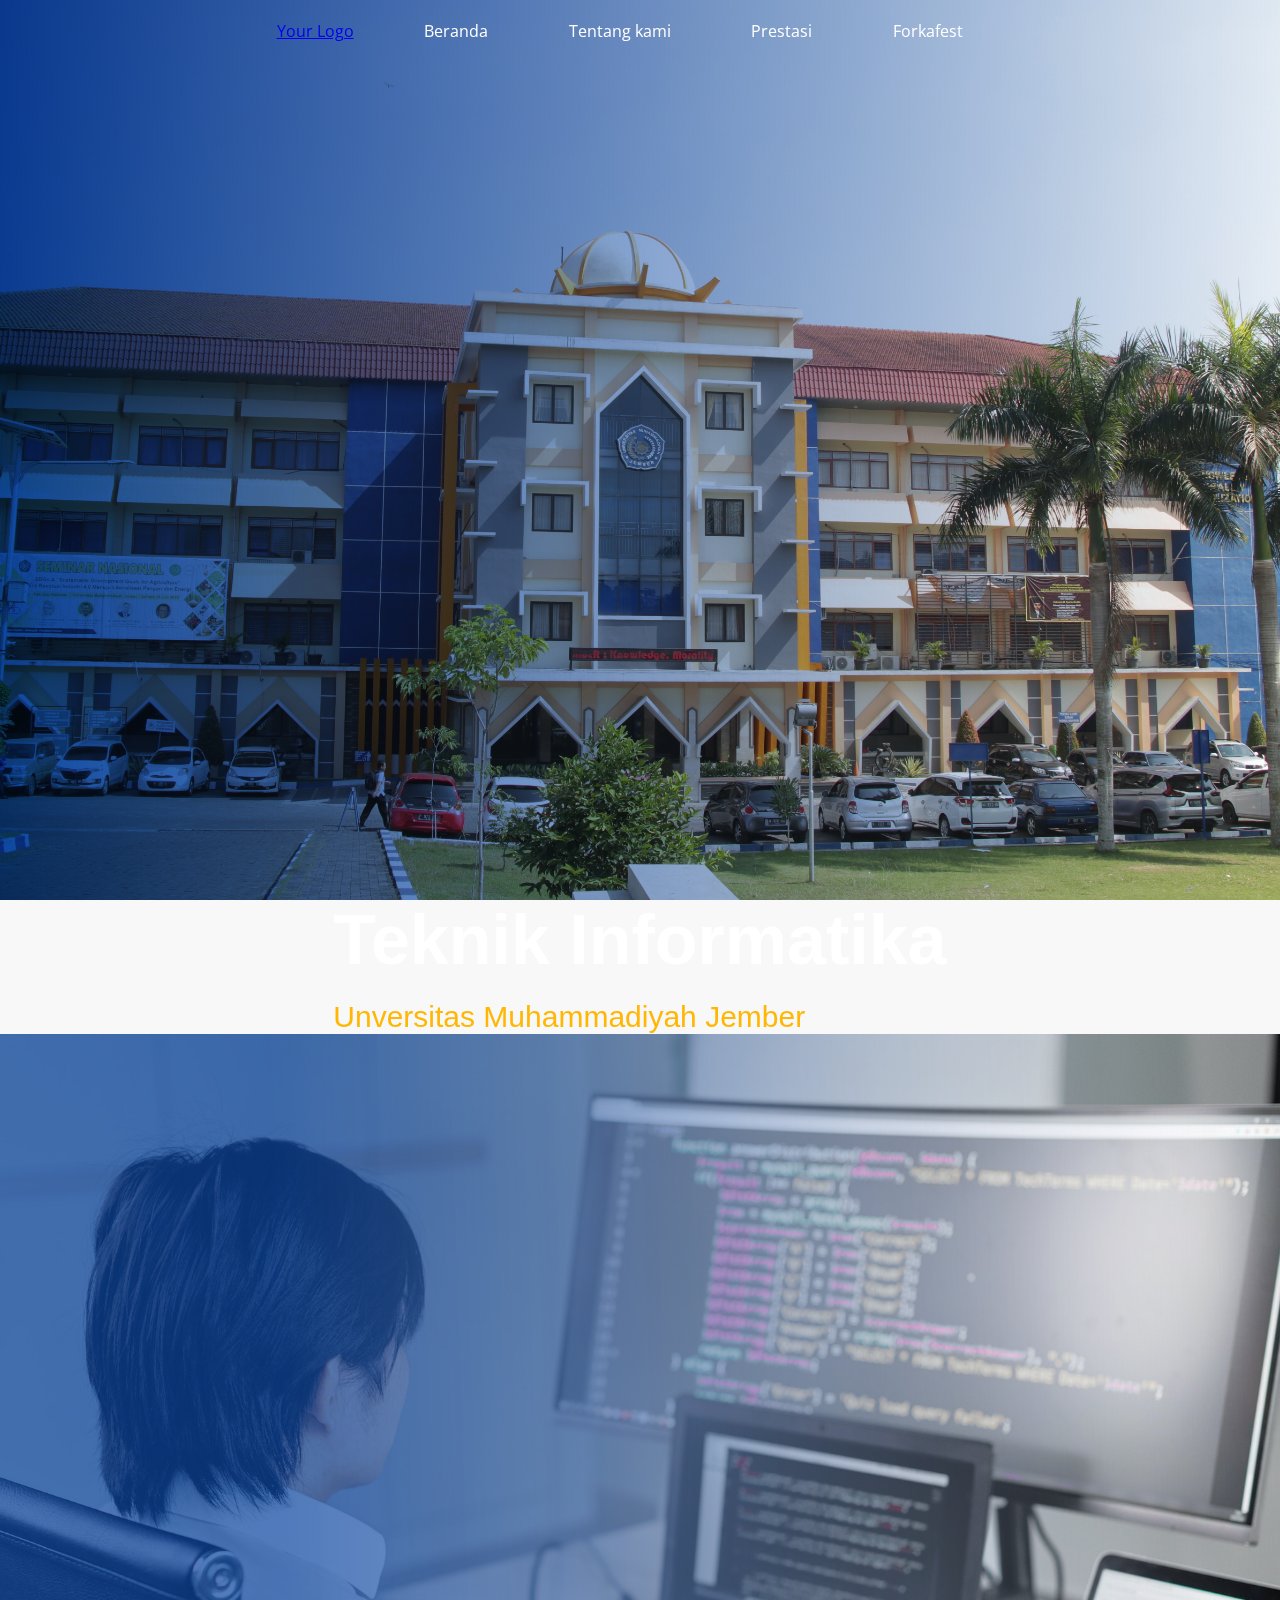
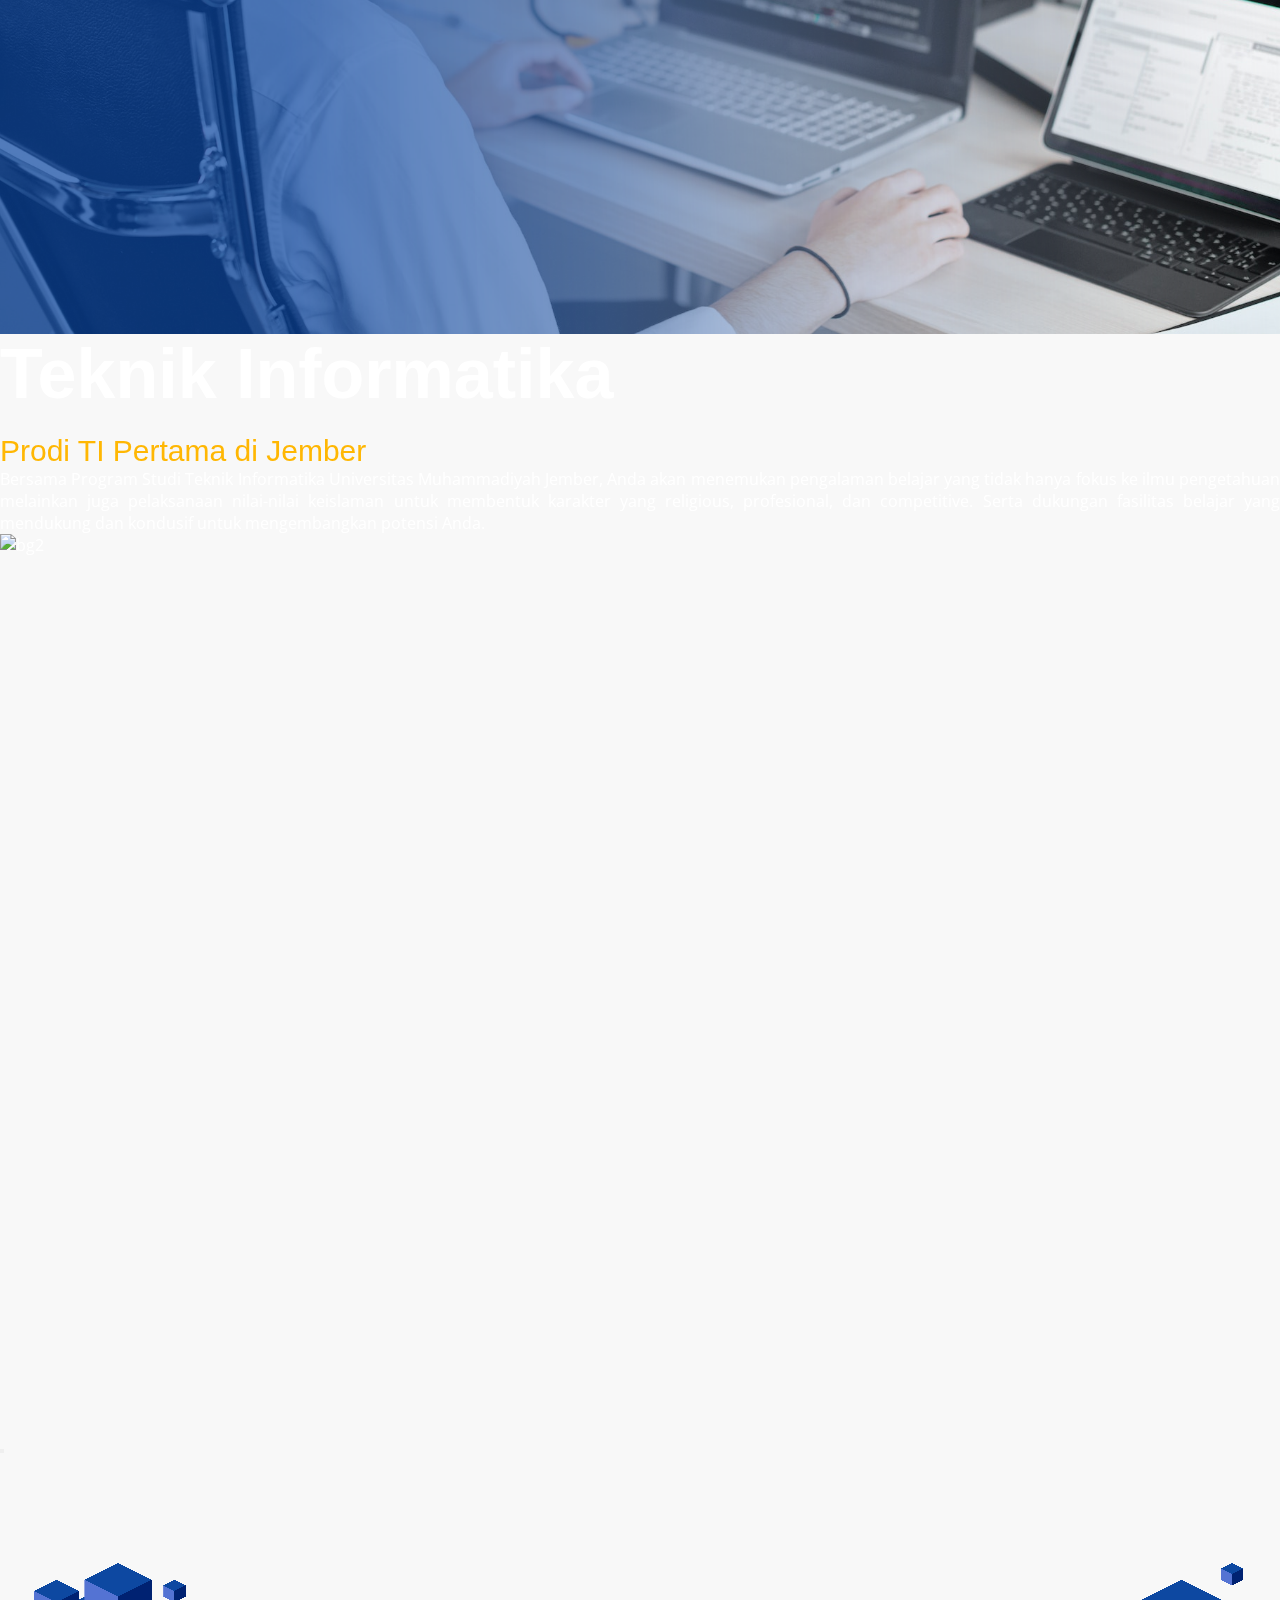
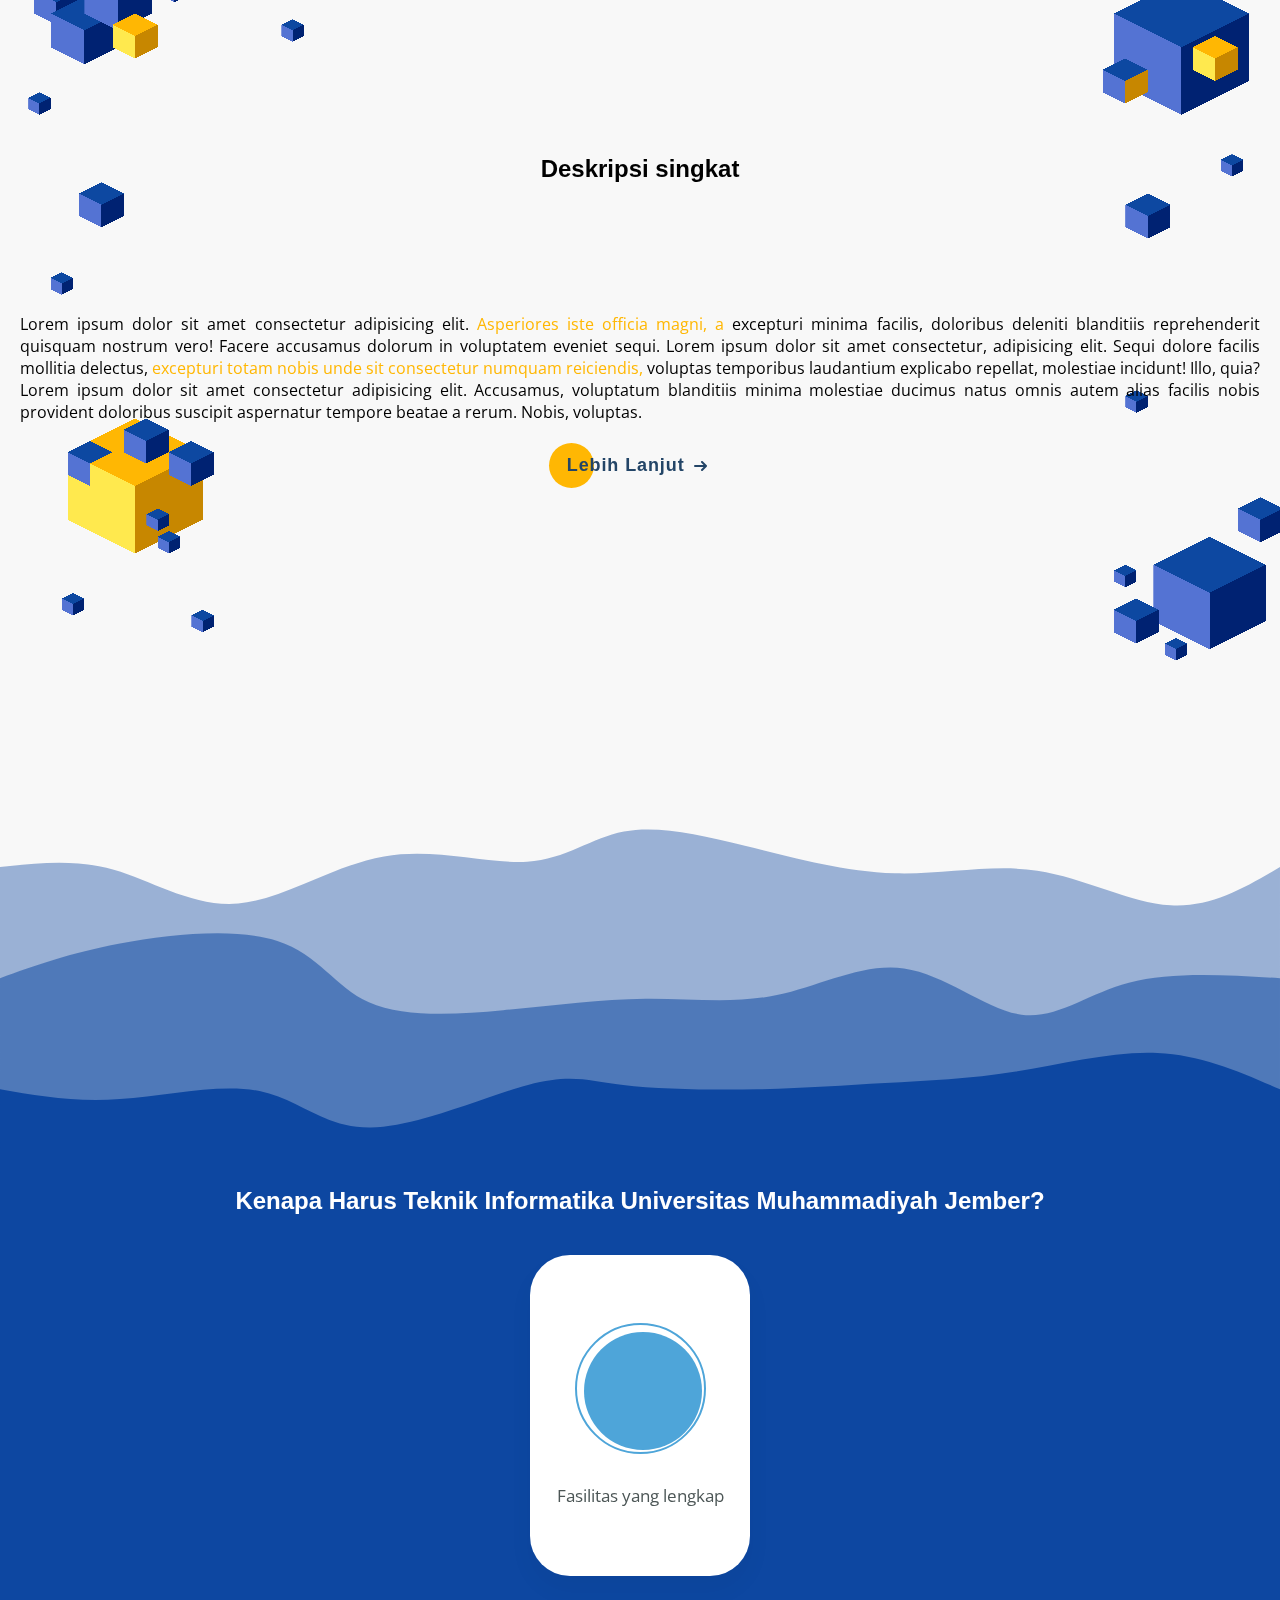
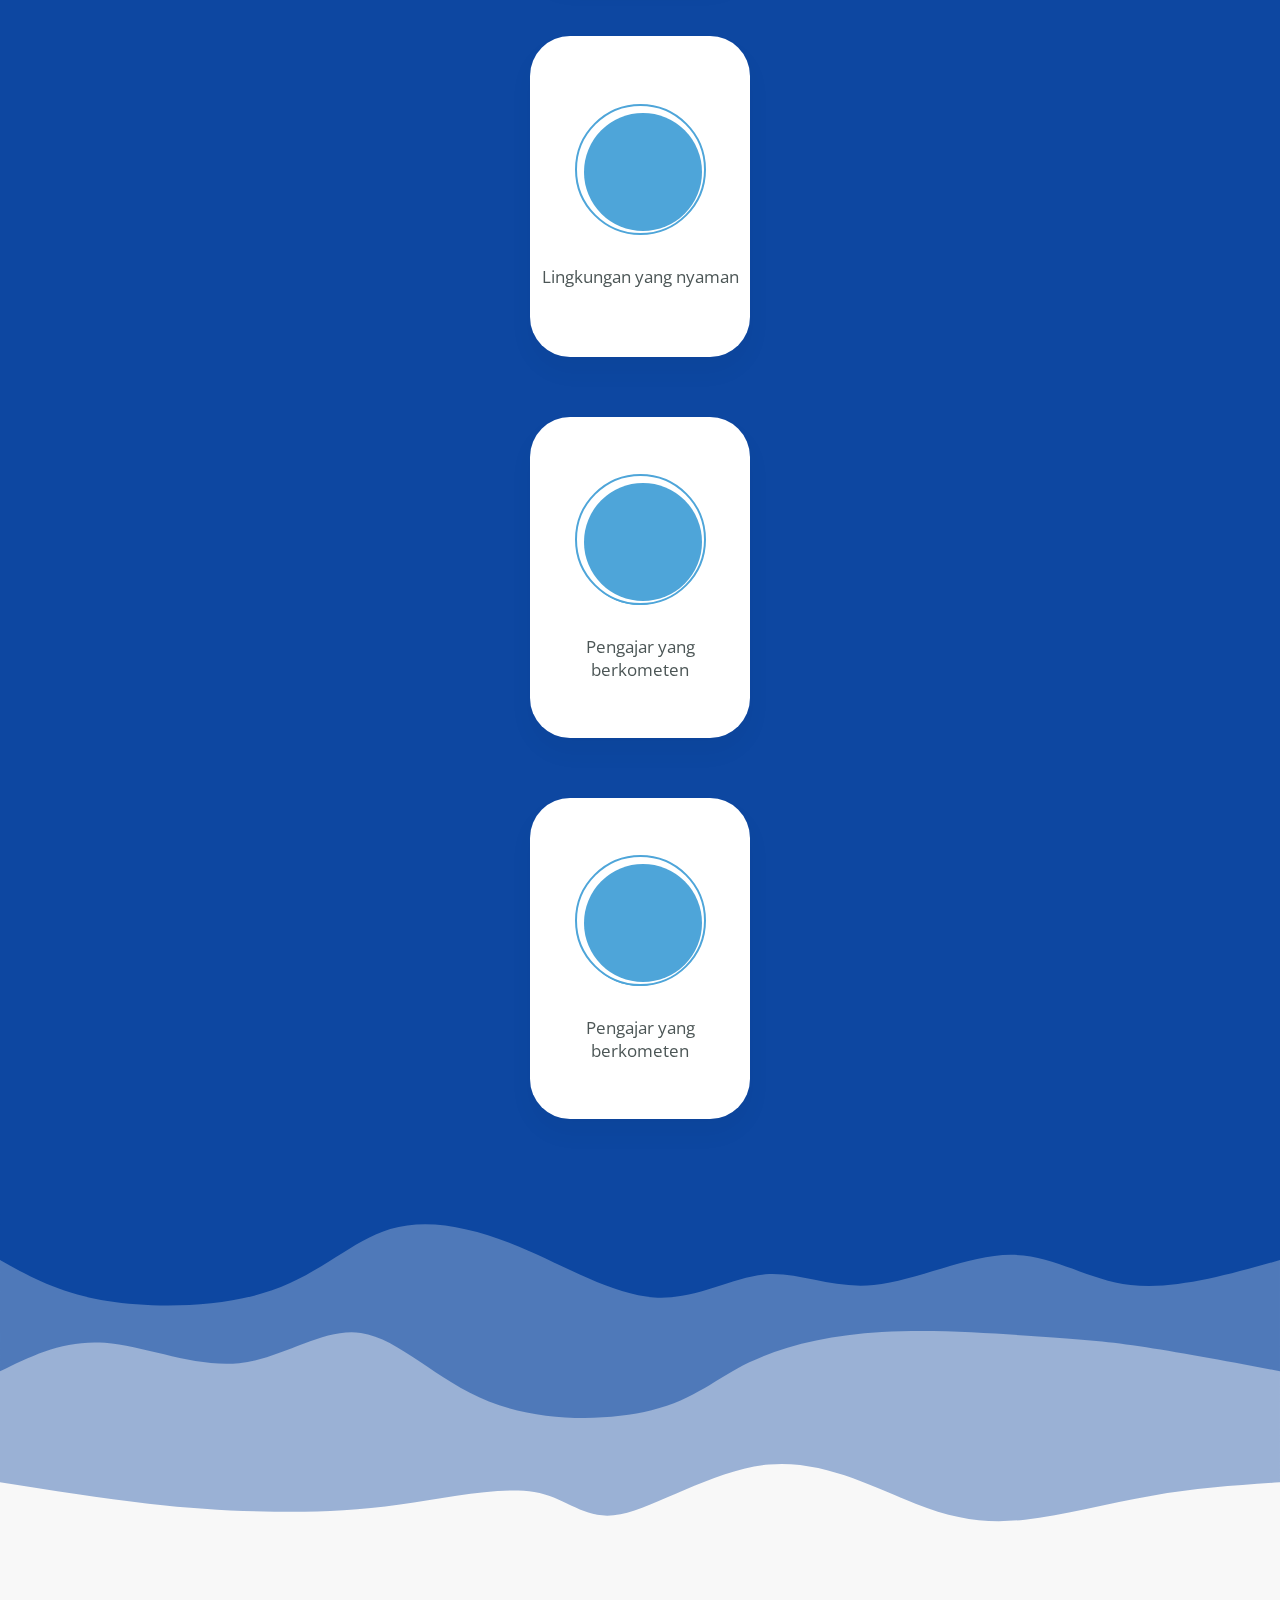
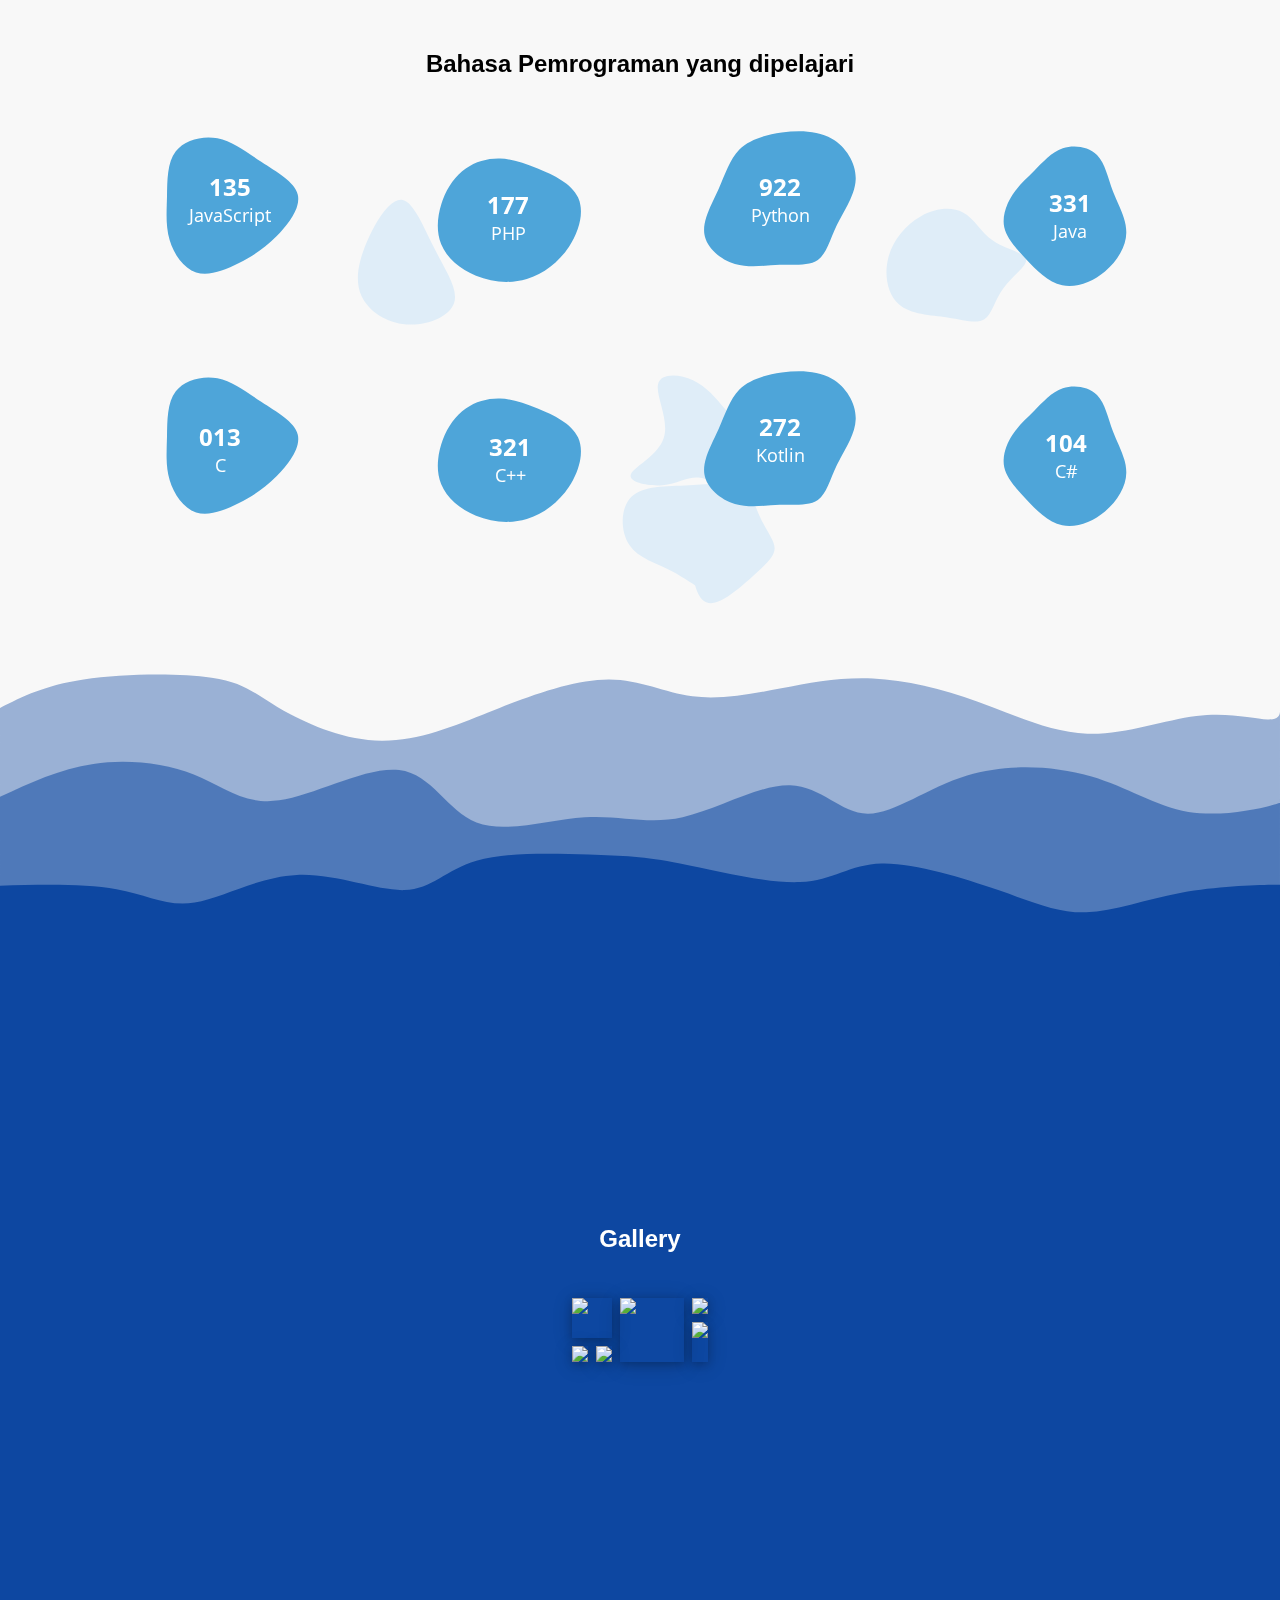
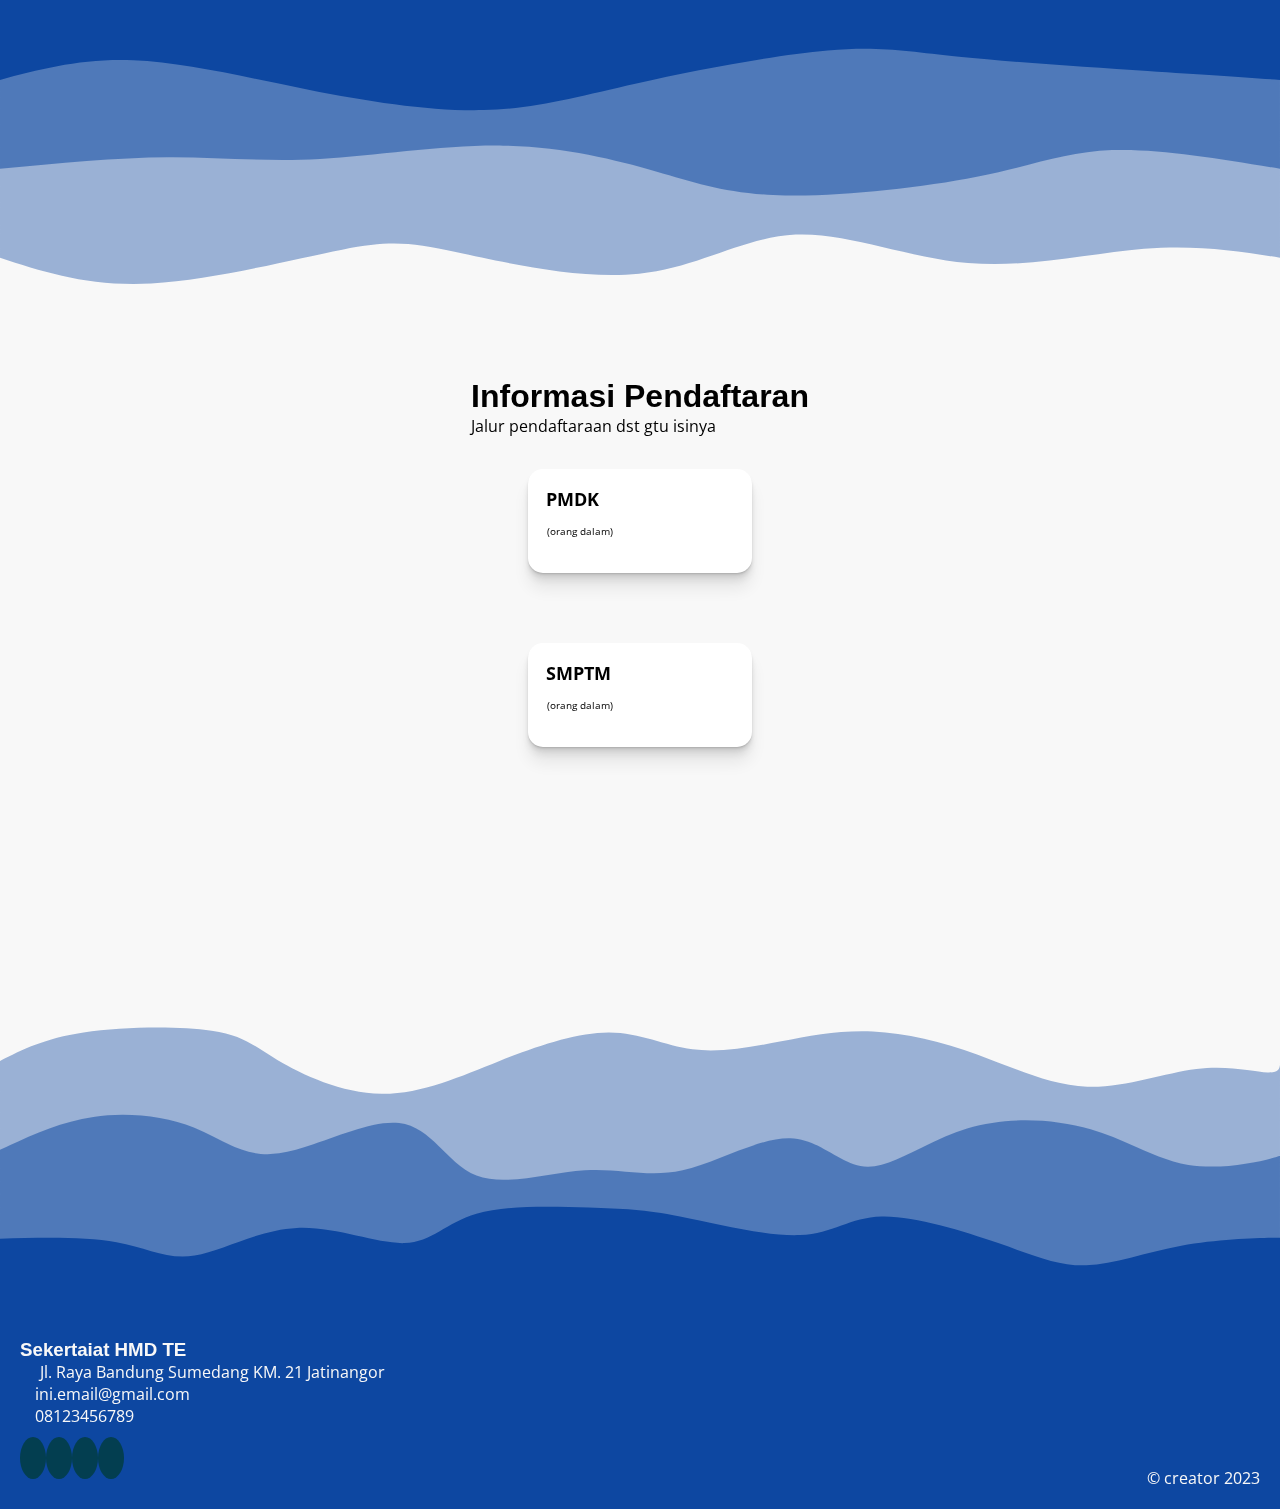
==== index.html @ 8d92f687 "revise picture" ====
<!DOCTYPE html>
<html lang="en">

<head>
  <meta charset="UTF-8">
  <meta http-equiv="X-UA-Compatible" content="IE=edge">
  <meta name="viewport" content="width=device-width, initial-scale=1.0">
  <title>TI</title>
  <link rel="icon" type="image/svg+xml"
    href="data:image/svg+xml,<svg xmlns=%22http://www.w3.org/2000/svg%22 width=%22256%22 height=%22256%22 viewBox=%220 0 100 100%22><rect width=%22100%22 height=%22100%22 rx=%2250%22 fill=%22%232da6ff%22></rect><path d=%22M60.80 22.73L60.80 22.73Q61.25 23.45 61.65 24.66Q62.06 25.88 62.06 27.32L62.06 27.32Q62.06 29.75 60.93 31.01Q59.81 32.27 57.83 32.27L57.83 32.27L45.41 32.27L45.41 77.27Q44.69 77.45 43.16 77.72Q41.63 77.99 40.01 77.99L40.01 77.99Q36.59 77.99 35.15 76.73Q33.71 75.47 33.71 72.50L33.71 72.50L33.71 32.27L18.59 32.27Q18.14 31.46 17.73 30.29Q17.33 29.12 17.33 27.68L17.33 27.68Q17.33 25.16 18.45 23.95Q19.58 22.73 21.56 22.73L21.56 22.73L60.80 22.73ZM77.27 77.99L77.27 77.99Q73.85 77.99 72.41 76.73Q70.97 75.47 70.97 72.50L70.97 72.50L70.97 22.73Q71.78 22.55 73.31 22.28Q74.84 22.01 76.37 22.01L76.37 22.01Q79.61 22.01 81.14 23.18Q82.67 24.35 82.67 27.50L82.67 27.50L82.67 77.27Q81.86 77.45 80.38 77.72Q78.89 77.99 77.27 77.99Z%22 fill=%22%23fff%22></path></svg>" />
  <link rel="stylesheet" href="https://cdnjs.cloudflare.com/ajax/libs/font-awesome/6.4.0/css/all.min.css"
    integrity="sha512-iecdLmaskl7CVkqkXNQ/ZH/XLlvWZOJyj7Yy7tcenmpD1ypASozpmT/E0iPtmFIB46ZmdtAc9eNBvH0H/ZpiBw=="
    crossorigin="anonymous" referrerpolicy="no-referrer" />
  <link rel="stylesheet" href="slider.css">
  <link rel="stylesheet" href="responsif.css">
  <link rel="stylesheet" href="style.css">
  <!-- font -->

  <style>
    body::-webkit-scrollbar {
      width: 0.5em;
    }

    body::-webkit-scrollbar-track {
      background: #242424;
      -webkit-box-shadow: inset 0 0 6px rgba(255, 255, 255, 0.3);
    }

    body::-webkit-scrollbar-thumb {
      background-color: #FFB703;
    }

    .scrolled {
      background-color: #f8f8f8;
      width: auto;
      margin: 5px 20px 0 20px !important;
      border-radius: 40px;
      box-shadow: 0 2px 4px rgba(0, 0, 0, 0.2) !important;
      transition: all 0.5s ease-in-out;
    }
  </style>
</head>

<body>
  <!-- NAVBAR -->
  <nav class="navbar" style="z-index: 999;">
    <div class="logo" style="margin-right: 30px;">
      <a href="#">Your Logo</a>
    </div>
    <ul class="nav-links">
      <li><a href="/">Beranda</a></li>
      <li><a href="profil.html">Tentang kami</a></li>
      <li><a href="prestasi.html">Prestasi</a></li>
      <li><a href="forkafest.html">Forkafest</a></li>
    </ul>
    <div class="burger">
      <div class="line"></div>
      <div class="line"></div>
      <div class="line"></div>
    </div>
  </nav>
  <style>
    .slider-content .show {
      position: relative;
    }

    .slider-content .show .img-c::before {
      content: "";
      position: absolute;
      top: 0;
      left: 0;
      width: 100%;
      height: 100vh;
      background: linear-gradient(to right, #0d48a1 0%, rgba(0, 0, 255, 0) 100%);
      z-index: 1;
      mix-blend-mode: multiply;
    }

    .img-c {
      height: 100vh;
      width: 100% !important;
    }

    .img-c img {
      height: 100%;
      width: 100%;
      object-fit: cover;
    }

    .content {
      z-index: 4;
    }
  </style>
  <main>
    <!-- slider -->
    <section style="color: white;">
      <div class="container-c">
        <div class="slider">
          <div class="slider-content">
            <figure class="show">
              <div class="img-c">
                <img src="assets/img/bgg/unj.jpg" alt="Coffee">
              </div>
              <div class="content">
                <div class="col-md-6"
                  style="display: flex; justify-content: center; align-items: center; flex-direction: column;">
                  <div>
                    <h1 class="title">Teknik Informatika</h1>
                    <p class="sub-title">Unversitas Muhammadiyah Jember</p>
                  </div>
                </div>
                <div class="col-md-6"
                  style="display: flex; justify-content: center; align-items: center; flex-direction: column;">
                </div>
              </div>
            </figure>
            <figure>
              <div class="img-c">
                <img src="assets/img/bg/4.png" alt="bg1">
              </div>
              <div class="content">
                <div class="col-md-6"
                  style="display: flex; justify-content: center; align-items: center; flex-direction: column;">
                  <div>
                    <h1 class="title">Teknik Informatika</h1>
                    <p class="sub-title">Prodi TI Pertama di Jember</p>
                    <p class="desc">Bersama Program Studi Teknik Informatika Universitas Muhammadiyah Jember, Anda akan
                      menemukan pengalaman belajar yang tidak hanya fokus ke ilmu pengetahuan melainkan juga pelaksanaan
                      nilai-nilai keislaman untuk membentuk karakter yang religious, profesional, dan competitive. Serta
                      dukungan fasilitas belajar yang mendukung dan kondusif untuk mengembangkan potensi Anda.</p>
                  </div>
                </div>
              </div>
            </figure>
            <figure>
              <div class="img-c">
                <img src="assets/img/bg/3.jpg" alt="bg2">
              </div>
            </figure>
          </div>
          <div class="slider-navigation">
            <button>
              <i class="fa-solid fa-chevron-right"></i>
            </button>
          </div>
        </div>
      </div>
    </section>
    <!-- about -->
    <section class="about r-bg" style="background-color: #f8f8f8 !important;">
      <style>
        .r-bg {
          background-image: url(assets/img/bg/iiisometric.svg);
          background-size: auto;
          background-position: center;
          background-repeat: no-repeat;
        }

        @media screen and (max-width: 768px) {
          .r-bg {
            background-image: none;
          }
        }
      </style>
      <div class="container"
        style="min-height: 100vh; display: flex; justify-content: center; align-items: center; flex-direction: column;">
        <div class="row">
          <h2 style="color: #000000; padding: 50px;">Deskripsi singkat</h2>
        </div>
        <div class="row">
          <div class="col-md-6"
            style="display: flex; justify-content: center; align-items: center; flex-direction: column;">
            <img src="assets/img/logo.png" alt="" style="max-height: 300px; padding: 30px;">
          </div>
          <div class="col-md-6"
            style="display: flex; justify-content: center; align-items: center; flex-direction: column; padding: 20px;">
            <p class="desc" style="color: #000000;">Lorem ipsum dolor sit amet consectetur adipisicing elit. <span
                style="color: #FFB703;">Asperiores iste officia magni, a </span> excepturi minima facilis, doloribus
              deleniti
              blanditiis reprehenderit quisquam nostrum vero! Facere
              accusamus dolorum in voluptatem eveniet sequi. Lorem ipsum dolor sit amet consectetur, adipisicing elit.
              Sequi dolore facilis mollitia delectus, <span style="color: #FFB703;">excepturi totam nobis unde sit
                consectetur
                numquam reiciendis, </span>
              voluptas temporibus laudantium explicabo repellat, molestiae incidunt! Illo, quia? Lorem ipsum dolor sit
              amet consectetur adipisicing elit. Accusamus, voluptatum blanditiis minima molestiae ducimus natus omnis
              autem alias facilis nobis provident doloribus suscipit aspernatur tempore beatae a rerum. Nobis, voluptas.
            <div style="text-align: center; margin-top: 20px;">
              <button class="cta">
                <span>Lebih Lanjut</span>
                <svg viewBox="0 0 13 10" height="10px" width="15px">
                  <path d="M1,5 L11,5"></path>
                  <polyline points="8 1 12 5 8 9"></polyline>
                </svg>
              </button>
            </div>
            </p>
          </div>
        </div>
      </div>
    </section>
    <svg width="100%" height="100%" id="svg" viewBox="0 0 1440 490" xmlns="http://www.w3.org/2000/svg"
      class="transition duration-300 ease-in-out delay-150">
      <path
        d="M 0,500 C 0,500 0,125 0,125 C 42.0908430040445,120.22951968066828 84.181686008089,115.45903936133655 128,128 C 171.818313991911,140.54096063866345 217.3640989716884,170.39336223532212 268,166 C 318.6359010283116,161.60663776467788 374.36191810515743,122.96751169737503 432,113 C 489.63808189484257,103.03248830262497 549.188228607682,121.73659097517778 593,119 C 636.811771392318,116.26340902482222 664.8851674641148,92.08612440191388 702,85 C 739.1148325358852,77.91387559808612 785.2711015358589,87.91891141716671 838,101 C 890.7288984641411,114.08108858283329 950.0304263924502,130.23822992941925 1006,132 C 1061.9695736075498,133.76177007058075 1114.6071928943404,121.12816886515634 1167,129 C 1219.3928071056596,136.87183113484366 1271.5408020301884,165.24909460995534 1317,168 C 1362.4591979698116,170.75090539004466 1401.2295989849058,147.87545269502232 1440,125 C 1440,125 1440,500 1440,500 Z"
        stroke="none" stroke-width="0" fill="#0d47a1" fill-opacity="0.4"
        class="transition-all duration-300 ease-in-out delay-150 path-0"></path>
      <path
        d="M 0,500 C 0,500 0,250 0,250 C 39.19044912633164,235.8437838695181 78.38089825266329,221.68756773903618 135,211 C 191.6191017473367,200.31243226096382 265.66685611567846,193.09351291337336 312,208 C 358.33314388432154,222.90648708662664 376.951677284623,259.93838060747044 415,277 C 453.048322715377,294.06161939252956 510.5264347458299,291.1529646567448 566,286 C 621.4735652541701,280.8470353432552 674.9425837320575,273.44976076555025 726,273 C 777.0574162679425,272.55023923444975 825.7032303259402,279.0479922810542 874,269 C 922.2967696740598,258.9520077189458 970.2444949641811,232.35827011023295 1017,239 C 1063.755505035819,245.64172988976705 1109.3187898173358,285.5189272780142 1149,291 C 1188.6812101826642,296.4810727219858 1222.4803457664755,267.5660207777102 1270,255 C 1317.5196542335245,242.4339792222898 1378.7598271167622,246.2169896111449 1440,250 C 1440,250 1440,500 1440,500 Z"
        stroke="none" stroke-width="0" fill="#0d47a1" fill-opacity="0.53"
        class="transition-all duration-300 ease-in-out delay-150 path-1"></path>
      <path
        d="M 0,500 C 0,500 0,375 0,375 C 41.794403764307816,382.2990166274551 83.58880752861563,389.59803325491026 135,386 C 186.41119247138437,382.40196674508974 247.43917364984532,367.9068836078141 292,377 C 336.5608263501547,386.0931163921859 364.65449787200305,418.7744323138333 417,418 C 469.34550212799695,417.2255676861667 545.9428348621427,382.9953871368527 594,370 C 642.0571651378573,357.0046128631473 661.5741626794259,365.24401913875596 701,370 C 740.4258373205741,374.75598086124404 799.7605144201538,376.0285363081234 852,375 C 904.2394855798462,373.9714636918766 949.3837796399589,370.6418356287504 996,368 C 1042.616220360041,365.3581643712496 1090.704367020011,363.4041211768749 1143,355 C 1195.295632979989,346.5958788231251 1251.798752279997,331.74167966375 1302,334 C 1352.201247720003,336.25832033625 1396.1006238600016,355.629160168125 1440,375 C 1440,375 1440,500 1440,500 Z"
        stroke="none" stroke-width="0" fill="#0d47a1" fill-opacity="1"
        class="transition-all duration-300 ease-in-out delay-150 path-2"></path>
    </svg>
    <section style="background-color: #0d47a1; margin-top: -20px;">
      <div class="container"
        style="min-height: 50vh; display: flex; justify-content: center; align-items: center; flex-direction: column;">
        <div class="row">
          <h2 style="color: #fff; padding: 10px;">Kenapa Harus Teknik Informatika Universitas Muhammadiyah Jember?</h2>
        </div>
        <div class="row">
          <div class="col-md-3" style="padding: 30px;">
            <!-- card -->
            <div class="card inner">
              <div class="overlay"></div>
              <div class="circle">
                <i class="fa-solid fa-computer f-icon"></i>
              </div>
              <p>Fasilitas yang lengkap</p>
            </div>
            <!-- end -->
          </div>
          <div class="col-md-3" style="padding: 30px;">
            <!-- card -->
            <div class="card inner">
              <div class="overlay"></div>
              <div class="circle">
                <i class="fa-solid fa-school f-icon"></i>
              </div>
              <p>Lingkungan yang nyaman</p>
            </div>
            <!-- end -->
          </div>
          <div class="col-md-3" style="padding: 30px;">
            <!-- card -->
            <div class="card inner">
              <div class="overlay"></div>
              <div class="circle">
                <i class="fa-solid fa-chalkboard-user f-icon"></i>
              </div>
              <p>Pengajar yang berkometen</p>
            </div>
            <!-- end -->
          </div>
          <div class="col-md-3" style="padding: 30px;">
            <!-- card -->
            <div class="card inner">
              <div class="overlay"></div>
              <div class="circle">
                <i class="fa-solid fa-chalkboard-user f-icon"></i>
              </div>
              <p>Pengajar yang berkometen</p>
            </div>
            <!-- end -->
          </div>
        </div>
      </div>
    </section>
    <svg width="100%" height="100%" id="svg" viewBox="0 0 1440 490" xmlns="http://www.w3.org/2000/svg"
      class="transition duration-300 ease-in-out delay-150">
      <path
        d="M 0,500 C 0,500 0,125 0,125 C 47.383951465806675,121.76800867059663 94.76790293161335,118.53601734119327 144,110 C 193.23209706838665,101.46398265880673 244.31233973935338,87.62393930582357 287,83 C 329.6876602606466,78.37606069417643 363.98273811097306,82.96822543551244 410,101 C 456.01726188902694,119.03177456448756 513.7567078167543,150.50315895212668 575,145 C 636.2432921832457,139.49684104787332 700.9904306220096,97.01913875598086 742,89 C 783.0095693779904,80.98086124401914 800.2815696952072,107.42028602394987 839,114 C 877.7184303047928,120.57971397605013 937.883290597161,107.29971714821963 990,100 C 1042.116709402839,92.70028285178037 1086.1852679161489,91.38084538317163 1131,92 C 1175.8147320838511,92.61915461682837 1221.375637738243,95.17690131909382 1273,101 C 1324.624362261757,106.82309868090618 1382.3121811308783,115.91154934045309 1440,125 C 1440,125 1440,500 1440,500 Z"
        stroke="none" stroke-width="0" fill="#0d47a1" fill-opacity="0.4"
        class="transition-all duration-300 ease-in-out delay-150 path-0" transform="rotate(-180 720 250)"></path>
      <path
        d="M 0,500 C 0,500 0,250 0,250 C 58.1485236194454,260.90693647730575 116.2970472388908,271.81387295461155 158,278 C 199.7029527611092,284.18612704538845 224.96033466388224,285.6514446588596 272,289 C 319.03966533611776,292.3485553411404 387.8616141055804,297.58034840995003 448,294 C 508.1383858944196,290.41965159004997 559.5932089137963,278.0271617013402 597,260 C 634.4067910862037,241.97283829865975 657.7655502392345,218.311004784689 707,206 C 756.2344497607655,193.688995215311 831.344590129266,192.72881915990376 890,216 C 948.655409870734,239.27118084009624 990.856089243702,286.7737185756959 1034,293 C 1077.143910756298,299.2262814243041 1121.2310528959265,264.1763065373126 1171,259 C 1220.7689471040735,253.82369346268737 1276.2196991725925,278.5210552750535 1322,282 C 1367.7803008274075,285.4789447249465 1403.8901504137039,267.73947236247324 1440,250 C 1440,250 1440,500 1440,500 Z"
        stroke="none" stroke-width="0" fill="#0d47a1" fill-opacity="0.53"
        class="transition-all duration-300 ease-in-out delay-150 path-1" transform="rotate(-180 720 250)"></path>
      <path
        d="M 0,500 C 0,500 0,375 0,375 C 59.600214121441226,358.10191916254723 119.20042824288245,341.2038383250945 168,347 C 216.79957175711755,352.7961616749055 254.79850114991143,381.2865658621692 303,381 C 351.20149885008857,380.7134341378308 409.6055671574718,351.6498982262286 457,347 C 504.3944328425282,342.3501017737714 540.7792302202014,362.11384123291657 579,359 C 617.2207697797986,355.88615876708343 657.2775119617226,329.89473684210526 704,333 C 750.7224880382774,336.10526315789474 804.1107219329086,368.30721139866245 856,390 C 907.8892780670914,411.69278860133755 958.2796003066433,422.87641756324507 1001,410 C 1043.7203996933567,397.12358243675493 1078.7708768405191,360.1871183483571 1134,341 C 1189.2291231594809,321.8128816516429 1264.6368923312805,320.3751090433266 1319,329 C 1373.3631076687195,337.6248909566734 1406.6815538343599,356.3124454783367 1440,375 C 1440,375 1440,500 1440,500 Z"
        stroke="none" stroke-width="0" fill="#0d47a1" fill-opacity="1"
        class="transition-all duration-300 ease-in-out delay-150 path-2" transform="rotate(-180 720 250)"></path>
    </svg>
    <style>
      .bg-svg {
        position: absolute;
        top: 0;
        left: 0;
        width: 100%;
        height: 100%;
      }

      .bg-svg>* {
        height: 200px;
        /* place at random */
        transform: translate(calc(100vw * var(--x)), calc(100vh * var(--y)));
      }

      .bg-svg>:first-child {
        --x: 0.5;
        --y: 0.5;
      }

      .bg-svg>:nth-child(2) {
        --x: 0.3;
        --y: 0.5;
      }

      .bg-svg>:nth-child(3) {
        --x: 0.7;
        --y: 0.3;
      }

      .bg-svg>:nth-child(4) {
        --x: 0.2;
        --y: 0.2;
      }

      .bg-svg>:nth-child(5) {
        --x: -0.4;
        --y: 0.2;
      }

      .bg-svg>:nth-child(6) {
        --x: -0.33;
        --y: 0.4;
      }
      @media screen and (max-width: 768px) {
        .bg-svg>* {
          height: 100px;
          /* place at random */
          transform: translate(calc(100vw * var(--x)), calc(100vh * var(--y)));
        }
        
      }
    </style>
    <!-- bahasa -->
    <section style="background-color: #f8f8f8; position: relative; overflow: hidden;">
      <!-- svg bg -->
      <div class="bg-svg">
        <svg id="sw-js-blob-svg" viewBox="0 0 100 100" xmlns="http://www.w3.org/2000/svg">
          <defs>
            <linearGradient id="sw-gradient" x1="0" x2="1" y1="1" y2="0">
              <stop id="stop1" stop-color="rgba(223, 237, 248, 1)" offset="0%"></stop>
              <stop id="stop2" stop-color="rgba(223, 237, 248, 1)" offset="100%"></stop>
            </linearGradient>
          </defs>
          <path fill="url(#sw-gradient)"
            d="M9.9,-11.3C13.5,-3.4,17.5,0.8,17.3,4.9C17.1,9,12.7,13,5.7,19.2C-1.3,25.4,-10.7,33.7,-16.5,31.8C-22.2,30,-24.3,18,-23.2,9.2C-22.1,0.4,-17.8,-5.2,-13.4,-13.4C-9,-21.5,-4.5,-32.2,-0.7,-31.7C3.1,-31.1,6.3,-19.3,9.9,-11.3Z"
            width="100%" height="100%" transform="translate(50 50)" stroke-width="0"
            style="transition: all 0.3s ease 0s;" stroke="url(#sw-gradient)"></path>
        </svg>
        <svg id="sw-js-blob-svg" viewBox="0 0 100 100" xmlns="http://www.w3.org/2000/svg">
          <defs>
            <linearGradient id="sw-gradient" x1="0" x2="1" y1="1" y2="0">
              <stop id="stop1" stop-color="rgba(223, 237, 248, 1)" offset="0%"></stop>
              <stop id="stop2" stop-color="rgba(223, 237, 248, 1)" offset="100%"></stop>
            </linearGradient>
          </defs>
          <path fill="url(#sw-gradient)"
            d="M29,-23.8C32.5,-18.7,26.9,-6.9,23.3,4C19.7,14.9,18.3,24.9,13.6,26.4C9,28,1.1,21,-7.3,16.5C-15.8,11.9,-24.8,9.8,-29.3,3C-33.9,-3.9,-33.9,-15.5,-28.3,-21.1C-22.6,-26.7,-11.3,-26.3,0.7,-26.9C12.7,-27.5,25.5,-29,29,-23.8Z"
            width="100%" height="100%" transform="translate(50 50)" stroke-width="0"
            style="transition: all 0.3s ease 0s;" stroke="url(#sw-gradient)"></path>
        </svg>
        <svg id="sw-js-blob-svg" viewBox="0 0 100 100" xmlns="http://www.w3.org/2000/svg">
          <defs>
            <linearGradient id="sw-gradient" x1="0" x2="1" y1="1" y2="0">
              <stop id="stop1" stop-color="rgba(223, 237, 248, 1)" offset="0%"></stop>
              <stop id="stop2" stop-color="rgba(223, 237, 248, 1)" offset="100%"></stop>
            </linearGradient>
          </defs>
          <path fill="url(#sw-gradient)"
            d="M22.4,-23.1C28.4,-16.3,32.2,-8.2,31.7,-0.5C31.2,7.1,26.3,14.3,20.3,16.8C14.3,19.4,7.1,17.3,-1,18.3C-9.2,19.4,-18.3,23.4,-24.9,20.9C-31.5,18.3,-35.5,9.2,-34,1.5C-32.5,-6.1,-25.4,-12.3,-18.8,-19C-12.3,-25.7,-6.1,-33,1,-34C8.2,-35,16.3,-29.8,22.4,-23.1Z"
            width="100%" height="100%" transform="translate(50 50)" stroke-width="0"
            style="transition: all 0.3s ease 0s;" stroke="url(#sw-gradient)"></path>
        </svg>
        <svg id="sw-js-blob-svg" viewBox="0 0 100 100" xmlns="http://www.w3.org/2000/svg">
          <defs>
            <linearGradient id="sw-gradient" x1="0" x2="1" y1="1" y2="0">
              <stop id="stop1" stop-color="rgba(223, 237, 248, 1)" offset="0%"></stop>
              <stop id="stop2" stop-color="rgba(223, 237, 248, 1)" offset="100%"></stop>
            </linearGradient>
          </defs>
          <path fill="url(#sw-gradient)"
            d="M12.6,-14.1C18.9,-9.8,28.2,-8.2,29,-4.9C29.9,-1.6,22.2,3.4,17.8,9.5C13.3,15.5,12.1,22.6,8.2,25.1C4.4,27.6,-2,25.5,-10.3,24.2C-18.6,23,-28.8,22.8,-34.6,17.6C-40.5,12.4,-42.1,2.4,-39.7,-6.3C-37.3,-14.9,-31,-22.2,-23.7,-26.3C-16.5,-30.4,-8.2,-31.3,-2.5,-28.3C3.2,-25.3,6.4,-18.4,12.6,-14.1Z"
            width="100%" height="100%" transform="translate(50 50)" stroke-width="0"
            style="transition: all 0.3s ease 0s;" stroke="url(#sw-gradient)"></path>
        </svg>
        <svg id="sw-js-blob-svg" viewBox="0 0 100 100" xmlns="http://www.w3.org/2000/svg">
          <defs>
            <linearGradient id="sw-gradient" x1="0" x2="1" y1="1" y2="0">
              <stop id="stop1" stop-color="rgba(223, 237, 248, 1)" offset="0%"></stop>
              <stop id="stop2" stop-color="rgba(223, 237, 248, 1)" offset="100%"></stop>
            </linearGradient>
          </defs>
          <path fill="url(#sw-gradient)"
            d="M15.3,-10.1C20.9,1,27.4,10.3,25,17.1C22.6,24,11.3,28.5,1.2,27.7C-8.8,27,-17.6,21.1,-21.2,13.6C-24.7,6.1,-23,-3.1,-18.6,-13.5C-14.2,-23.8,-7.1,-35.3,-1.1,-34.6C4.8,-33.9,9.6,-21.1,15.3,-10.1Z"
            width="100%" height="100%" transform="translate(50 50)" stroke-width="0"
            style="transition: all 0.3s ease 0s;" stroke="url(#sw-gradient)"></path>
        </svg>
        <svg id="sw-js-blob-svg" viewBox="0 0 100 100" xmlns="http://www.w3.org/2000/svg">
          <defs>
            <linearGradient id="sw-gradient" x1="0" x2="1" y1="1" y2="0">
              <stop id="stop1" stop-color="rgba(223, 237, 248, 1)" offset="0%"></stop>
              <stop id="stop2" stop-color="rgba(223, 237, 248, 1)" offset="100%"></stop>
            </linearGradient>
          </defs>
          <path fill="url(#sw-gradient)"
            d="M13.5,-20.3C17.7,-15.5,21.4,-11.8,24.1,-7C26.7,-2.2,28.3,3.7,26.9,8.9C25.5,14.1,21.1,18.6,16.1,18.7C11.2,18.9,5.6,14.7,0.3,14.3C-5.1,13.9,-10.1,17.4,-17.5,18.1C-25,18.7,-34.7,16.6,-33.4,12.7C-32.1,8.9,-19.6,3.3,-16.9,-5.6C-14.1,-14.4,-21,-26.5,-19.8,-32.3C-18.7,-38.1,-9.3,-37.7,-2.3,-34.4C4.6,-31.2,9.3,-25.2,13.5,-20.3Z"
            width="100%" height="100%" transform="translate(50 50)" stroke-width="0"
            style="transition: all 0.3s ease 0s;" stroke="url(#sw-gradient)"></path>
        </svg>
      </div>
      <!-- main c -->
      <div class="container"
        style="min-height: 70vh; display: flex; justify-content: center; align-items: center; flex-direction: column;">
        <div class="row">
          <h2 style="color: #000000; padding: 10px;">Bahasa Pemrograman yang dipelajari</h2>
        </div>
        <a href="bahasa.html">
        <div class="blobs-container">
          <!-- blob -->
          <div class="blob">
            <svg viewBox="0 0 200 200" xmlns="http://www.w3.org/2000/svg">
              <path fill="#0F62FE" id="bpath"
                d="M41.2,-46.2C56.7,-36,74.8,-26.2,77.8,-13.2C80.8,-0.1,68.6,16.2,56.5,28.3C44.4,40.4,32.4,48.3,18.5,55.3C4.6,62.3,-11.3,68.4,-23.9,64.4C-36.6,60.4,-46.1,46.2,-50.3,32.3C-54.5,18.3,-53.4,4.5,-53,-11.4C-52.7,-27.3,-52.9,-45.4,-44.2,-56.7C-35.5,-68,-17.7,-72.6,-2.5,-69.7C12.8,-66.7,25.7,-56.3,41.2,-46.2Z"
                transform="translate(100 100)" />
            </svg>
            <div class="blob-content1">
              <span class="number">135</span>
              <span class="language">JavaScript</span>
            </div>
          </div>
          <!-- blob -->
          <div class="blob">
            <svg viewBox="0 0 200 200" xmlns="http://www.w3.org/2000/svg">
              <path fill="#0F62FE" id="bpath2"
                d="M38.3,-39.2C53.3,-33.1,71.6,-24.5,78.1,-10.4C84.6,3.7,79.3,23.2,69,38.8C58.7,54.3,43.5,66,26.8,71C10,76,-8.2,74.3,-24,67.8C-39.8,61.2,-53.3,49.9,-58.9,36C-64.5,22.1,-62.3,5.8,-57.3,-7.9C-52.2,-21.5,-44.3,-32.4,-34.2,-39.4C-24.2,-46.5,-12.1,-49.7,-0.2,-49.4C11.6,-49.2,23.3,-45.4,38.3,-39.2Z"
                transform="translate(100 100)" />
            </svg>
            <div class="blob-content2">
              <span class="number">177</span>
              <span class="language">PHP</span>
            </div>
          </div>
          <!-- blob -->
          <div class="blob">
            <svg viewBox="0 0 200 200" xmlns="http://www.w3.org/2000/svg">
              <path fill="#0F62FE" id="bpath3"
                d="M51.9,-69.3C66.3,-61,76.3,-44.5,75.7,-28.7C75.2,-12.9,64.2,2.2,57,16.8C49.9,31.5,46.7,45.7,37.9,51.9C29,58.1,14.5,56.3,-0.4,56.8C-15.3,57.4,-30.6,60.2,-45.1,55.9C-59.6,51.5,-73.4,39.9,-75.6,26.2C-77.8,12.5,-68.5,-3.3,-61.6,-18.6C-54.7,-33.9,-50.4,-48.7,-40.6,-58.5C-30.7,-68.3,-15.4,-73.1,1.7,-75.5C18.8,-77.8,37.5,-77.6,51.9,-69.3Z"
                transform="translate(100 100)" />
            </svg>
            <div class="blob-content3">
              <span class="number">922</span>
              <span class="language">Python</span>
            </div>
          </div>
          <!-- blob -->
          <div class="blob">
            <svg viewBox="0 0 200 200" xmlns="http://www.w3.org/2000/svg">
              <path fill="#0F62FE" id="bpath4"
                d="M37,-53.1C45.3,-44.8,47.7,-30.5,53,-16.6C58.3,-2.8,66.5,10.8,66.3,24.7C66.1,38.6,57.5,52.9,45,63.4C32.6,73.8,16.3,80.3,2.2,77.3C-12,74.3,-23.9,61.9,-34.3,50.8C-44.7,39.7,-53.5,30,-55.8,19.1C-58,8.2,-53.6,-3.9,-47.5,-13.2C-41.4,-22.5,-33.7,-29.1,-25.5,-37.4C-17.3,-45.7,-8.6,-55.8,2.8,-59.7C14.3,-63.6,28.6,-61.3,37,-53.1Z"
                transform="translate(100 100)" />
            </svg>
            <div class="blob-content4">
              <span class="number">331</span>
              <span class="language">Java</span>
            </div>
          </div>
        </div>
        <div class="blobs-container">
          <!-- blob -->
          <div class="blob">
            <svg viewBox="0 0 200 200" xmlns="http://www.w3.org/2000/svg">
              <path fill="#0F62FE" id="bpath5"
                d="M41.2,-46.2C56.7,-36,74.8,-26.2,77.8,-13.2C80.8,-0.1,68.6,16.2,56.5,28.3C44.4,40.4,32.4,48.3,18.5,55.3C4.6,62.3,-11.3,68.4,-23.9,64.4C-36.6,60.4,-46.1,46.2,-50.3,32.3C-54.5,18.3,-53.4,4.5,-53,-11.4C-52.7,-27.3,-52.9,-45.4,-44.2,-56.7C-35.5,-68,-17.7,-72.6,-2.5,-69.7C12.8,-66.7,25.7,-56.3,41.2,-46.2Z"
                transform="translate(100 100)" />
            </svg>
            <div class="blob-content5">
              <span class="number">013</span>
              <span class="language">C</span>
            </div>
          </div>
          <!-- blob -->
          <div class="blob">
            <svg viewBox="0 0 200 200" xmlns="http://www.w3.org/2000/svg">
              <path fill="#0F62FE" id="bpath6"
                d="M38.3,-39.2C53.3,-33.1,71.6,-24.5,78.1,-10.4C84.6,3.7,79.3,23.2,69,38.8C58.7,54.3,43.5,66,26.8,71C10,76,-8.2,74.3,-24,67.8C-39.8,61.2,-53.3,49.9,-58.9,36C-64.5,22.1,-62.3,5.8,-57.3,-7.9C-52.2,-21.5,-44.3,-32.4,-34.2,-39.4C-24.2,-46.5,-12.1,-49.7,-0.2,-49.4C11.6,-49.2,23.3,-45.4,38.3,-39.2Z"
                transform="translate(100 100)" />
            </svg>
            <div class="blob-content6">
              <span class="number">321</span>
              <span class="language">C++</span>
            </div>
          </div>
          <!-- blob -->
          <div class="blob">
            <svg viewBox="0 0 200 200" xmlns="http://www.w3.org/2000/svg">
              <path fill="#0F62FE" id="bpath7"
                d="M51.9,-69.3C66.3,-61,76.3,-44.5,75.7,-28.7C75.2,-12.9,64.2,2.2,57,16.8C49.9,31.5,46.7,45.7,37.9,51.9C29,58.1,14.5,56.3,-0.4,56.8C-15.3,57.4,-30.6,60.2,-45.1,55.9C-59.6,51.5,-73.4,39.9,-75.6,26.2C-77.8,12.5,-68.5,-3.3,-61.6,-18.6C-54.7,-33.9,-50.4,-48.7,-40.6,-58.5C-30.7,-68.3,-15.4,-73.1,1.7,-75.5C18.8,-77.8,37.5,-77.6,51.9,-69.3Z"
                transform="translate(100 100)" />
            </svg>
            <div class="blob-content7">
              <span class="number">272</span>
              <span class="language">Kotlin</span>
            </div>
          </div>
          <!-- blob -->
          <div class="blob">
            <svg viewBox="0 0 200 200" xmlns="http://www.w3.org/2000/svg">
              <path fill="#0F62FE" id="bpath8"
                d="M37,-53.1C45.3,-44.8,47.7,-30.5,53,-16.6C58.3,-2.8,66.5,10.8,66.3,24.7C66.1,38.6,57.5,52.9,45,63.4C32.6,73.8,16.3,80.3,2.2,77.3C-12,74.3,-23.9,61.9,-34.3,50.8C-44.7,39.7,-53.5,30,-55.8,19.1C-58,8.2,-53.6,-3.9,-47.5,-13.2C-41.4,-22.5,-33.7,-29.1,-25.5,-37.4C-17.3,-45.7,-8.6,-55.8,2.8,-59.7C14.3,-63.6,28.6,-61.3,37,-53.1Z"
                transform="translate(100 100)" />
            </svg>
            <div class="blob-content8">
              <span class="number">104</span>
              <span class="language">C#</span>
            </div>
          </div>
        </div>
        </a>
      </div>
    </section>
    <svg width="100%" height="100%" id="svg" viewBox="0 0 1440 390" xmlns="http://www.w3.org/2000/svg"
      class="transition duration-300 ease-in-out delay-150">
      <path
        d="M 0,400 C 0,400 0,100 0,100 C 24.944825676614613,87.33536466133806 49.889651353229226,74.67072932267612 94,68 C 138.11034864677077,61.32927067732388 201.38622026369768,60.65244737063358 238,66 C 274.6137797363023,71.34755262936642 284.56546759198005,82.7194811947896 312,99 C 339.43453240801995,115.2805188052104 384.35190936838217,136.46962785020804 429,137 C 473.64809063161783,137.53037214979196 518.0268949344912,117.4020074043783 562,100 C 605.9731050655088,82.5979925956217 649.5405108936529,67.92234253227883 685,68 C 720.4594891063471,68.07765746772117 747.8110614908967,82.90862246650637 779,87 C 810.1889385091033,91.09137753349363 845.2152431427604,84.44316760169573 879,78 C 912.7847568572396,71.55683239830427 945.3279659380612,65.31870712671069 982,67 C 1018.6720340619388,68.68129287328931 1059.4728931049947,78.28200389146149 1100,93 C 1140.5271068950053,107.71799610853851 1180.78046164196,127.5532773074433 1223,129 C 1265.21953835804,130.4467226925567 1309.4052603271646,113.50488687876526 1346,109 C 1382.5947396728354,104.49511312123474 1411.5984970493814,112.42717517749564 1426,113 C 1440.4015029506186,113.57282482250436 1440.2007514753093,106.78641241125217 1440,100 C 1440,100 1440,400 1440,400 Z"
        stroke="none" stroke-width="0" fill="#0d47a1" fill-opacity="0.4"
        class="transition-all duration-300 ease-in-out delay-150 path-0"></path>
      <path
        d="M 0,400 C 0,400 0,200 0,200 C 33.52775551734378,184.29346120550278 67.05551103468756,168.58692241100556 105,163 C 142.94448896531244,157.41307758899444 185.30571137859357,161.9457715614806 218,175 C 250.69428862140643,188.0542284385194 273.72164345093796,209.62999134307205 314,204 C 354.27835654906204,198.37000865692795 411.80771481765476,165.53426306623126 449,170 C 486.19228518234524,174.46573693376874 503.0474972784433,216.23295639200282 536,229 C 568.9525027215567,241.76704360799718 618.0022960685718,225.5339113657575 658,223 C 697.9977039314282,220.4660886342425 728.9433184472691,231.63139814496736 768,223 C 807.0566815527309,214.36860185503264 854.2244301423519,185.94049605437306 889,187 C 923.7755698576481,188.05950394562694 946.1589609833225,218.60661763754032 976,219 C 1005.8410390166775,219.39338236245968 1043.1397259243583,189.6330333954657 1088,176 C 1132.8602740756417,162.3669666045343 1185.2821353192444,164.86124878059684 1227,177 C 1268.7178646807556,189.13875121940316 1299.731732798665,210.921971482147 1337,217 C 1374.268267201335,223.078028517853 1417.7909334860958,213.45086529081516 1436,208 C 1454.2090665139042,202.54913470918484 1447.104533256952,201.27456735459242 1440,200 C 1440,200 1440,400 1440,400 Z"
        stroke="none" stroke-width="0" fill="#0d47a1" fill-opacity="0.53"
        class="transition-all duration-300 ease-in-out delay-150 path-1"></path>
      <path
        d="M 0,400 C 0,400 0,300 0,300 C 48.02112900893914,298.8455253438959 96.04225801787828,297.69105068779174 131,304 C 165.95774198212172,310.30894931220826 187.85209693742604,324.08132259272884 219,319 C 250.14790306257396,313.91867740727116 290.54935423241744,289.983658941293 334,288 C 377.45064576758256,286.016341058707 423.95048613290413,305.98404164209916 455,305 C 486.04951386709587,304.01595835790084 501.6487012359662,282.08017449031024 536,272 C 570.3512987640338,261.91982550968976 623.454708923231,263.6952603966598 662,265 C 700.545291076769,266.3047396033402 724.5324630711096,267.13878392305054 765,275 C 805.4675369288904,282.86121607694946 862.4154387923304,297.7496039111382 900,296 C 937.5845612076696,294.2503960888618 955.8057817595682,275.86280043239674 992,275 C 1028.1942182404318,274.13719956760326 1082.3614341693974,290.79919435927485 1123,305 C 1163.6385658306026,319.20080564072515 1190.748481562842,330.94042213050363 1222,330 C 1253.251518437158,329.05957786949637 1288.6446395792348,315.43911711871056 1329,308 C 1369.3553604207652,300.56088288128944 1414.6729601202187,299.30310939465414 1434,299 C 1453.3270398797813,298.69689060534586 1446.6635199398906,299.3484453026729 1440,300 C 1440,300 1440,400 1440,400 Z"
        stroke="none" stroke-width="0" fill="#0d47a1" fill-opacity="1"
        class="transition-all duration-300 ease-in-out delay-150 path-2"></path>
    </svg>
    <!-- gallery -->
    <section style="background-color: #0d47a1; margin-top: -10px;">
      <div class="container"
        style="min-height: 70vh; display: flex; justify-content: center; align-items: center; flex-direction: column;">
        <div class="row" style="margin: 30px;">
          <h2 style="color: #fff; padding: 10px;">Gallery</h2>
        </div>
        <div class="row-c">
          <div id="gallery">
            <div><img src="assets/img/gallery/4.JPG" /><a href="#lightbox-1">512</a></div>
            <div><img src="assets/img/gallery/4.JPG" /><a href="#lightbox-2">513</a></div>
            <div><img src="assets/img/gallery/4.JPG" /><a href="#lightbox-3">514</a></div>
            <div><img src="assets/img/gallery/4.JPG" /><a href="#lightbox-4">515</a></div>
            <div><img src="assets/img/gallery/4.JPG" /><a href="#lightbox-5">516</a></div>
            <div><img src="assets/img/gallery/4.JPG" /><a href="#lightbox-6">517</a></div>
          </div>
          <div class="lightbox" id="lightbox-1">
            <div class="content"><img src="assets/img/gallery/4.JPG" />
              <div class="title">No. <b>512</b> from Picsum</div><a class="close" href="#gallery"></a>
            </div>
          </div>
          <div class="lightbox" id="lightbox-2">
            <div class="content"><img src="assets/img/gallery/4.JPG" />
              <div class="title">No. <b>513</b> from Picsum</div><a class="close" href="#gallery"></a>
            </div>
          </div>
          <div class="lightbox" id="lightbox-3">
            <div class="content"><img src="assets/img/gallery/4.JPG" />
              <div class="title">No. <b>514</b> from Picsum</div><a class="close" href="#gallery"></a>
            </div>
          </div>
          <div class="lightbox" id="lightbox-4">
            <div class="content"><img src="assets/img/gallery/4.JPG" />
              <div class="title">No. <b>515</b> from Picsum</div><a class="close" href="#gallery"></a>
            </div>
          </div>
          <div class="lightbox" id="lightbox-5">
            <div class="content"><img src="assets/img/gallery/4.JPG" />
              <div class="title">No. <b>516</b> from Picsum</div><a class="close" href="#gallery"></a>
            </div>
          </div>
          <div class="lightbox" id="lightbox-6">
            <div class="content"><img src="assets/img/gallery/4.JPG" />
              <div class="title">No. <b>517</b> from Picsum</div><a class="close" href="#gallery"></a>
            </div>
          </div>
        </div>
      </div>
    </section>
    <svg width="100%" height="100%" id="svg" viewBox="0 0 1440 390" xmlns="http://www.w3.org/2000/svg"
      class="transition duration-300 ease-in-out delay-150">
      <path
        d="M 0,400 C 0,400 0,100 0,100 C 47.09720176730487,107.41108247422682 94.19440353460973,114.82216494845362 153,110 C 211.80559646539027,105.17783505154638 282.319587628866,88.12242268041237 351,94 C 419.680412371134,99.87757731958763 486.5272459499264,128.68814432989691 545,126 C 603.4727540500736,123.31185567010309 653.5714285714284,89.125 721,82 C 788.4285714285716,74.875 873.1870397643596,94.81185567010309 926,106 C 978.8129602356404,117.18814432989691 999.6804123711338,119.62757731958764 1055,109 C 1110.3195876288662,98.37242268041236 1200.0913107511046,74.6778350515464 1270,71 C 1339.9086892488954,67.3221649484536 1389.9543446244477,83.6610824742268 1440,100 C 1440,100 1440,400 1440,400 Z"
        stroke="none" stroke-width="0" fill="#0d47a1" fill-opacity="0.4"
        class="transition-all duration-300 ease-in-out delay-150 path-0" transform="rotate(-180 720 200)"></path>
      <path
        d="M 0,400 C 0,400 0,200 0,200 C 68.31756259204712,211.48895434462446 136.63512518409425,222.9779086892489 189,221 C 241.36487481590575,219.0220913107511 277.77706185567007,203.57731958762886 341,191 C 404.22293814432993,178.42268041237114 494.25662739322536,168.71281296023565 557,170 C 619.7433726067746,171.28718703976435 655.1964285714287,183.57142857142858 702,197 C 748.8035714285713,210.42857142857142 806.9576583210602,225.0014727540501 874,226 C 941.0423416789398,226.9985272459499 1016.9729381443301,214.4226804123711 1080,211 C 1143.02706185567,207.5773195876289 1193.15058910162,213.30780559646539 1251,213 C 1308.84941089838,212.69219440353461 1374.42470544919,206.3460972017673 1440,200 C 1440,200 1440,400 1440,400 Z"
        stroke="none" stroke-width="0" fill="#0d47a1" fill-opacity="0.53"
        class="transition-all duration-300 ease-in-out delay-150 path-1" transform="rotate(-180 720 200)"></path>
      <path
        d="M 0,400 C 0,400 0,300 0,300 C 41.994477172312244,302.8547496318115 83.98895434462449,305.709499263623 149,310 C 214.0110456553755,314.290500736377 302.03865979381436,320.01675257731955 361,326 C 419.96134020618564,331.98324742268045 449.8564064801179,338.22349042709874 509,333 C 568.1435935198821,327.77650957290126 656.5357142857142,311.08928571428567 724,296 C 791.4642857142858,280.91071428571433 838.0007363770252,267.4193667157585 896,266 C 953.9992636229748,264.5806332842415 1023.4613402061855,275.23324742268045 1093,289 C 1162.5386597938145,302.76675257731955 1232.1539027982326,319.64764359351994 1290,322 C 1347.8460972017674,324.35235640648006 1393.9230486008837,312.17617820324006 1440,300 C 1440,300 1440,400 1440,400 Z"
        stroke="none" stroke-width="0" fill="#0d47a1" fill-opacity="1"
        class="transition-all duration-300 ease-in-out delay-150 path-2" transform="rotate(-180 720 200)"></path>
    </svg>
    <!-- ingfo pendaftaraan -->
    <style>
      .card-c {
        position: relative;
        top: 2em;
        width: 14em;
        height: 6.5em;
        background: white;
        transition: .4s ease-in-out;
        border-radius: 15px;
        box-shadow: rgba(0, 0, 0, 0.07) 0px 1px 1px, rgba(0, 0, 0, 0.07) 0px 2px 2px, rgba(0, 0, 0, 0.07) 0px 4px 4px, rgba(0, 0, 0, 0.07) 0px 8px 8px, rgba(0, 0, 0, 0.07) 0px 16px 16px;
        overflow: hidden;
      }

      .details {
        position: relative;
        color: black;
        font-size: 0.6em;
        padding-top: 1.5em;
        padding-left: 2em;
        transition: .4s ease-in-out;
      }

      .heading {
        position: relative;
        color: black;
        font-weight: bold;
        font-size: 1.1em;
        padding-top: 1em;
        padding-left: 1em;
        transition: .4s ease-in-out;
      }

      .price {
        position: relative;
        color: black;
        font-size: 0.8em;
        padding-top: 1.5em;
        top: 9.6em;
        padding: 0 10px;
        text-align: justify;
        transition: .4s ease-in-out;
      }

      .btn1 {
        position: relative;
        border: none;
        outline: none;
        background-color: black;
        color: white;
        font-size: 0.6em;
        padding-left: 6.9em;
        padding-right: 6.9em;
        padding-top: 0.8em;
        padding-bottom: 0.85em;
        border-radius: 10px;
        left: 2.6em;
        top: 14.8em;
        transition: .4s ease-in-out;
        font-weight: bold;
      }

      .btn1:hover {
        background-color: rgb(50, 182, 205);
        cursor: pointer;
      }

      .btn2 {
        position: relative;
        border: none;
        outline: none;
        background-color: black;
        color: white;
        font-size: 0.6em;
        padding-left: 5.1em;
        padding-right: 5.1em;
        padding-top: 0.8em;
        padding-bottom: 0.85em;
        border-radius: 10px;
        left: 3.6em;
        top: 13.5em;
        transition: .4s ease-in-out;
        font-weight: bold;
      }

      .btn2:hover {
        background-color: rgb(50, 161, 205);
        cursor: pointer;
      }

      .glasses {
        position: relative;
        top: -3.5em;
        left: 6em;
        width: 70px;
        height: 70px;
        transition: .4s ease-in-out;
      }

      .card-c:hover {
        width: 13.5em;
        /* 200px */
        height: 22.7em;
        /* 350px */
        transform: translateY(1.25em);
      }

      .card-c:hover+.glasses {
        transform: rotateX(360deg);
        height: 100px;
        width: 100px;
        left: 0.3em;
        top: -17.5em;
      }

      .card-c:hover .heading {
        transform: translateY(7em) translateX(3.5em);
      }

      .card-c:hover .details {
        transform: translateY(11em) translateX(6em);
      }
    </style>
    <section style="background-color: #f8f8f8;">
      <div class="container"
        style="min-height: 70vh; display: flex; justify-content: center; align-items: center; flex-direction: column;">
        <div class="row">
          <div class="col-md-12">
            <h1 class="text-center">Informasi Pendaftaran</h1>
            <p>Jalur pendaftaraan dst gtu isinya</p>
          </div>
        </div>
        <div class="row" style="width: 100%; min-height: 500px;">
          <div class="col-md-6"
            style="display: flex; justify-content: center; align-items: center; flex-direction: column;">
            <div class="card-c">
              <div class="heading">PMDK</div>
              <div class="details">(orang dalam)</div>
              <div class="price">SMP TM merupakan seleksi masuk perguruan tinggi di universitas muhammadiyah jember. SMP
                TM sendiri merupakan kepanjangan
                dari Seleksi Masuk Perguruan Tinggi Muhammadiyah.</div>
              <button class="btn2">Add to Cart</button>
            </div>
            <div class="glasses">
              <i class="fa-solid fa-book" style="font-size: 100px;"></i>
            </div>
          </div>
          <div class="col-md-6"
            style="display: flex; justify-content: center; align-items: center; flex-direction: column;">
            <div class="card-c">
              <div class="heading">SMPTM</div>
              <div class="details">(orang dalam)</div>
              <div class="price">SMP TM merupakan seleksi masuk perguruan tinggi di universitas muhammadiyah jember. SMP
                TM sendiri
                merupakan kepanjangan dari Seleksi Masuk Perguruan Tinggi Muhammadiyah.</div>
              <button class="btn2">Add to Cart</button>
            </div>
            <div class="glasses">
              <i class="fa-solid fa-book" style="font-size: 100px;"></i>
            </div>
          </div>
        </div>
      </div>
    </section>
    <svg width="100%" height="100%" id="svg" viewBox="0 0 1440 390" xmlns="http://www.w3.org/2000/svg"
      class="transition duration-300 ease-in-out delay-150">
      <path
        d="M 0,400 C 0,400 0,100 0,100 C 24.944825676614613,87.33536466133806 49.889651353229226,74.67072932267612 94,68 C 138.11034864677077,61.32927067732388 201.38622026369768,60.65244737063358 238,66 C 274.6137797363023,71.34755262936642 284.56546759198005,82.7194811947896 312,99 C 339.43453240801995,115.2805188052104 384.35190936838217,136.46962785020804 429,137 C 473.64809063161783,137.53037214979196 518.0268949344912,117.4020074043783 562,100 C 605.9731050655088,82.5979925956217 649.5405108936529,67.92234253227883 685,68 C 720.4594891063471,68.07765746772117 747.8110614908967,82.90862246650637 779,87 C 810.1889385091033,91.09137753349363 845.2152431427604,84.44316760169573 879,78 C 912.7847568572396,71.55683239830427 945.3279659380612,65.31870712671069 982,67 C 1018.6720340619388,68.68129287328931 1059.4728931049947,78.28200389146149 1100,93 C 1140.5271068950053,107.71799610853851 1180.78046164196,127.5532773074433 1223,129 C 1265.21953835804,130.4467226925567 1309.4052603271646,113.50488687876526 1346,109 C 1382.5947396728354,104.49511312123474 1411.5984970493814,112.42717517749564 1426,113 C 1440.4015029506186,113.57282482250436 1440.2007514753093,106.78641241125217 1440,100 C 1440,100 1440,400 1440,400 Z"
        stroke="none" stroke-width="0" fill="#0d47a1" fill-opacity="0.4"
        class="transition-all duration-300 ease-in-out delay-150 path-0"></path>
      <path
        d="M 0,400 C 0,400 0,200 0,200 C 33.52775551734378,184.29346120550278 67.05551103468756,168.58692241100556 105,163 C 142.94448896531244,157.41307758899444 185.30571137859357,161.9457715614806 218,175 C 250.69428862140643,188.0542284385194 273.72164345093796,209.62999134307205 314,204 C 354.27835654906204,198.37000865692795 411.80771481765476,165.53426306623126 449,170 C 486.19228518234524,174.46573693376874 503.0474972784433,216.23295639200282 536,229 C 568.9525027215567,241.76704360799718 618.0022960685718,225.5339113657575 658,223 C 697.9977039314282,220.4660886342425 728.9433184472691,231.63139814496736 768,223 C 807.0566815527309,214.36860185503264 854.2244301423519,185.94049605437306 889,187 C 923.7755698576481,188.05950394562694 946.1589609833225,218.60661763754032 976,219 C 1005.8410390166775,219.39338236245968 1043.1397259243583,189.6330333954657 1088,176 C 1132.8602740756417,162.3669666045343 1185.2821353192444,164.86124878059684 1227,177 C 1268.7178646807556,189.13875121940316 1299.731732798665,210.921971482147 1337,217 C 1374.268267201335,223.078028517853 1417.7909334860958,213.45086529081516 1436,208 C 1454.2090665139042,202.54913470918484 1447.104533256952,201.27456735459242 1440,200 C 1440,200 1440,400 1440,400 Z"
        stroke="none" stroke-width="0" fill="#0d47a1" fill-opacity="0.53"
        class="transition-all duration-300 ease-in-out delay-150 path-1"></path>
      <path
        d="M 0,400 C 0,400 0,300 0,300 C 48.02112900893914,298.8455253438959 96.04225801787828,297.69105068779174 131,304 C 165.95774198212172,310.30894931220826 187.85209693742604,324.08132259272884 219,319 C 250.14790306257396,313.91867740727116 290.54935423241744,289.983658941293 334,288 C 377.45064576758256,286.016341058707 423.95048613290413,305.98404164209916 455,305 C 486.04951386709587,304.01595835790084 501.6487012359662,282.08017449031024 536,272 C 570.3512987640338,261.91982550968976 623.454708923231,263.6952603966598 662,265 C 700.545291076769,266.3047396033402 724.5324630711096,267.13878392305054 765,275 C 805.4675369288904,282.86121607694946 862.4154387923304,297.7496039111382 900,296 C 937.5845612076696,294.2503960888618 955.8057817595682,275.86280043239674 992,275 C 1028.1942182404318,274.13719956760326 1082.3614341693974,290.79919435927485 1123,305 C 1163.6385658306026,319.20080564072515 1190.748481562842,330.94042213050363 1222,330 C 1253.251518437158,329.05957786949637 1288.6446395792348,315.43911711871056 1329,308 C 1369.3553604207652,300.56088288128944 1414.6729601202187,299.30310939465414 1434,299 C 1453.3270398797813,298.69689060534586 1446.6635199398906,299.3484453026729 1440,300 C 1440,300 1440,400 1440,400 Z"
        stroke="none" stroke-width="0" fill="#0d47a1" fill-opacity="1"
        class="transition-all duration-300 ease-in-out delay-150 path-2"></path>
    </svg>
  </main>
  <!-- foter -->
  <footer style="background-color: #0d47a1; margin-top: -5px; padding: 20px; color: #f8f8f8;">
    <div class="container-fluid">
      <div class="row" style="display: flex; justify-content: space-between; align-items: end; flex-direction: row;">
        <div class="col-md-4">
          <h3>Sekertaiat HMD TE</h3>
          <style>
            .icon {
              display: flex;
              align-items: center;
            }

            .icon i {
              margin-right: 15px;
            }

            .alamat i {
              margin-right: 20px;
            }

            .sosmed {
              margin: 20px 0;
            }

            .sosmed a {

              color: #f8f8f8;
              border-radius: 50%;
              background-color: #033E50;
              padding: 10px 13px 10px 13px;
            }
          </style>
          <div class="alamat icon">
            <i class="fas fa-map-marker-alt"></i>
            <p>Jl. Raya Bandung Sumedang KM. 21 Jatinangor</p>
          </div>
          <!-- email -->
          <div class="email icon">
            <i class="fas fa-envelope"></i>
            <p>ini.email@gmail.com</p>
          </div>
          <!-- telp -->
          <div class="telp icon">
            <i class="fas fa-phone-alt"></i>
            <p>08123456789</p>
          </div>
          <!-- sosmed -->
          <div class="sosmed">
            <a href="https://www.instagram.com/hmdteunpad/" target="_blank"><i class="fab fa-instagram"></i></a>
            <a href="https://www.facebook.com/hmdteunpad/" target="_blank"><i class="fab fa-facebook"></i></a>
            <a href="https://twitter.com/hmdteunpad" target="_blank"><i class="fab fa-twitter"></i></a>
            <a href="https://www.youtube.com/channel/UC9Z3Z4ZvX2nX2Z8QZ3Z4ZvX2nX2Z8Q" target="_blank"><i
                class="fab fa-youtube"></i></a>
          </div>
        </div>
        <div class="col-md-4">
          <!-- copyright -->
          <p style="text-align: end;">&copy creator 2023</p>
        </div>
      </div>
    </div>
  </footer>
  <script src="slider.js"></script>
  <script src="script.js"></script>

</body>

</html>
---- style.css ----
@import url('https://fonts.googleapis.com/css2?family=Open+Sans&family=Potta+One&display=swap');

* {
    margin: 0;
    padding: 0;
    box-sizing: border-box;
    /* outline: 1px solid red; */

}

body {
    overflow-x: hidden;
    font-family: 'Open Sans', sans-serif !important;
    background-color: #f8f8f8;
}

/* nvbar */
* {
    margin: 0;
    padding: 0;
    box-sizing: border-box;
}

body {
    overflow-x: hidden;
}

nav {
    position: fixed;
    top: 0;
    right: 0;
    left: 0;
    display: flex;
    flex-wrap: wrap;
    justify-content: center;
    align-items: center;
    background-color: #f8f8f800;
    padding: 20px;
    z-index: 2;
    transition: all 0.5s ease-in-out;
    -webkit-transition: all 0.5s ease-in-out;
    -moz-transition: all 0.5s ease-in-out;
    -ms-transition: all 0.5s ease-in-out;
    -o-transition: all 0.5s ease-in-out;
}

.nav-links {
    display: flex;
    justify-content: space-around;
    width: 50%;
}

.nav-links li {
    list-style: none;
}

.nav-links a {
    position: relative;
    text-decoration: none;
    color: #ffffff;
}

.nav-links a::before {
    content: "";
    position: absolute;
    bottom: -2px;
    left: 0;
    width: 0;
    height: 2px;
    background-color: #333;
    transition: all 0.3s ease-in-out;
}

.nav-links a:hover::before {
    width: 100%;
    left: 0;
}


.burger {
    display: none;
    flex-direction: column;
    cursor: pointer;
}

.burger div {
    width: 25px;
    height: 3px;
    background-color: #333;
    margin: 3px;
    transition: all 0.5s ease-in-out;
}

.scrolled-nav {
    opacity: 1;
    color: #000 !important;
    transition: all 0.5s ease-in-out !important;
    -webkit-transition: all 0.5s ease-in-out !important;
    -moz-transition: all 0.5s ease-in-out !important;
    -ms-transition: all 0.5s ease-in-out !important;
    -o-transition: all 0.5s ease-in-out !important;
}

@media screen and (max-width: 768px) {
    .nav-links a {
        position: relative;
        text-decoration: none;
        color: #000000;
    }

    nav {
        display: flex;
        justify-content: space-between;
        align-items: center;
        background-color: #f8f8f800;
        padding: 20px;
    }

    .scrolled-mini {
        background-color: #f8f8f8 !important;
        border-radius: 40px 40px 0 0 !important;
        -webkit-border-radius: 40px 40px 0 0 !important;
        -moz-border-radius: 40px 40px 0 0 !important;
        -ms-border-radius: 40px 40px 0 0 !important;
        -o-border-radius: 40px 40px 0 0 !important;
    }

    .burger {
        display: flex;
        z-index: 2;
    }

    .nav-links {
        margin-top: -5px;
        flex-direction: column;
        justify-content: center;
        align-items: center;
        opacity: 0;
        transform: translateY(-100%);
        position: absolute;
        padding: 10px;
        top: 67px;
        left: 0;
        width: 100%;
        background-color: #f8f8f8;
        transition: all 0.5s ease-in-out;
        border-radius: 0 0 40px 40px !important;
        -webkit-border-radius: 0 0 40px 40px !important;
        -moz-border-radius: 0 0 40px 40px !important;
        -ms-border-radius: 0 0 40px 40px !important;
        -o-border-radius: 0 0 40px 40px !important;
        box-shadow: 2px 10px 10px rgba(0, 0, 0, 0.2);
    }

    .nav-links.nav-active {
        opacity: 1;
        transform: translateY(0%);
    }

    .nav-links li {
        opacity: 0;
        padding: 10px;
        transform: translateY(-20px);
        transition: opacity 0.5s ease-in-out, transform 0.5s ease-in-out;
    }

    .nav-links.nav-active li {
        opacity: 1;
        transform: translateY(0);
    }

    .nav-links li:nth-child(1) {
        transition-delay: 0.2s;
    }

    .nav-links li:nth-child(2) {
        transition-delay: 0.4s;
    }

    .nav-links li:nth-child(3) {
        transition-delay: 0.6s;
    }

    .nav-links li:nth-child(4) {
        transition-delay: 0.8s;
    }

    .burger.open .line:nth-child(1) {
        transform: rotate(-45deg) translate(-7px, 6px);
    }

    .burger.open .line:nth-child(2) {
        opacity: 0;
    }

    .burger.open .line:nth-child(3) {
        transform: rotate(45deg) translate(-6px, -6px);
    }

}


.rounded-circle {
    border-radius: 50%;
    width: 100%;
    height: 100%;
    object-fit: cover;
    object-position: center;
}

/* ! text */
h1, h2, h3, h4, h5, h6 {
    font-family: 'Ubuntu', sans-serif;
    font-weight: 700;
}

.desc {
    text-align: justify;
}


.desc-p {
    font-size: 15px;
    text-align: justify;
}

.desc-p2 {
    font-size: 15px;
    text-align: justify;
}

@media screen and (max-width: 768px) {
    p {
        font-size: 13px;
    }

    .desc {
        font-size: 14px;
    }

    .desc-p {
        font-size: 13px;
        text-align: justify;
    }

    .desc-p2 {
        font-size: 13px;
        text-align: justify;
    }

}

@import url('https://fonts.googleapis.com/css2?family=Open+Sans&family=Potta+One&family=Ubuntu:wght@300;400;500;700&display=swap');
@import url('https://fonts.googleapis.com/css2?family=Mina:wght@700&display=swap');

.title {
    font-family: 'Ubuntu', sans-serif;
    font-size: 70px;
    font-weight: 700;
    margin-bottom: 20px;
}

.sub-title {
    color: #FFB703;
    font-family: 'Ubuntu', sans-serif;
    font-weight: 400;
    font-size: 30px;
}

@media screen and (max-width: 768px) {
    .title {
        font-size: 50px;
        font-weight: 700;
        margin-bottom: 20px;
    }

    .sub-title {
        color: #FFB703;
        font-family: 'Ubuntu', sans-serif;
        font-weight: 400;
        font-size: 20px;
    }
}

/* button */
.cta {
    position: relative;
    margin: auto;
    padding: 12px 18px;
    transition: all 0.2s ease;
    border: none;
    background: none;
}

.cta1 {
    position: relative;
    margin: auto;
    padding: 12px 18px;
    transition: all 0.2s ease;
    border: none;
    background: none;
}

.cta:before {
    content: "";
    position: absolute;
    top: 0;
    left: 0;
    display: block;
    border-radius: 50px;
    background: #FFB703;
    width: 45px;
    height: 45px;
    transition: all 0.3s ease;
}

.cta1:before {
    content: "";
    position: absolute;
    top: 0;
    left: 0;
    display: block;
    border-radius: 50px;
    background: #C5D3E9;
    width: 45px;
    height: 45px;
    transition: all 0.3s ease;
}

.cta span {
    position: relative;
    font-family: "Ubuntu", sans-serif;
    font-size: 18px;
    font-weight: 700;
    letter-spacing: 0.05em;
    color: #234567;
}

.cta1 span {
    position: relative;
    font-family: "Ubuntu", sans-serif;
    font-size: 18px;
    font-weight: 700;
    letter-spacing: 0.05em;
    color: #ffffff;
}

.cta svg {
    position: relative;
    top: 0;
    margin-left: 10px;
    fill: none;
    stroke-linecap: round;
    stroke-linejoin: round;
    stroke: #234567;
    stroke-width: 2;
    transform: translateX(-5px);
    transition: all 0.3s ease;
}

.cta1 svg {
    position: relative;
    top: 0;
    margin-left: 10px;
    fill: none;
    stroke-linecap: round;
    stroke-linejoin: round;
    stroke: #ffffff;
    stroke-width: 2;
    transform: translateX(-5px);
    transition: all 0.3s ease;
}

.cta:hover:before {
    width: 100%;
    background: #FFB703;
}

.cta1:hover:before {
    width: 100%;
    background: #FFB703;
}

.cta:hover svg {
    transform: translateX(0);
}

.cta:hover svg {
    transform: translateX(0);
}

.cta:active {
    transform: scale(0.95);
}

.cta:active {
    transform: scale(0.95);
}

/* card */
.inner {
    --bg-color: #4EA5D9;
    --bg-color-light: #9bc4db;
    --text-color-hover: #fff;
    --box-shadow-color: #4ea6d96c;
}

.sutter1 {
    --bg-color-light: #d12828;
    --text-color-hover: #ec4040;
    --box-shadow-color: #fc2b2b6c;

}

.sutter2 {
    --bg-color-light: #11bc58;
    --text-color-hover: #2bff2b;
    --box-shadow-color: #14ea3b6c;
}

.sutter3 {
    --bg-color-light: #9317da;
    --text-color-hover: #9318d1;
    --box-shadow-color: #842ee76c;
}

/* .inner {
    --bg-color: #FFB703;
    --bg-color-light: #ffd774;
    --text-color-hover: #fff;
    --box-shadow-color: #4ea6d96c;
} */

.card {
    padding: 10px;
    text-align: center;
    margin: 0 auto;
    width: 220px;
    height: 321px;
    background: #fff;
    border-radius: 40px;
    overflow: hidden;
    display: flex;
    flex-direction: column;
    justify-content: center;
    align-items: center;
    position: relative;
    box-shadow: 0 14px 26px rgba(0, 0, 0, 0.04);
    transition: all 0.3s ease-out;
    text-decoration: none;
}

.card:hover {
    transform: translateY(-5px) scale(1.005) translateZ(0);
    box-shadow: 0 24px 36px rgba(0, 0, 0, 0.11),
        0 24px 46px var(--box-shadow-color);
}

.card:hover .overlay {
    transform: scale(4) translateZ(0);
}

.card:hover .circle {
    border-color: var(--bg-color-light);
    background: var(--bg-color);
}

.card:hover .circle:after {
    background: var(--bg-color-light);
}

.card:hover p {
    color: var(--text-color-hover);
}

.card p {
    font-size: 17px;
    color: #4c5656;
    margin-top: 30px;
    z-index: 3;
    transition: color 0.3s ease-out;
}

.circle {
    width: 131px;
    height: 131px;
    border-radius: 50%;
    background: #fff;
    border: 2px solid var(--bg-color);
    display: flex;
    justify-content: center;
    align-items: center;
    position: relative;
    z-index: 1;
    transition: all 0.3s ease-out;
}

.circle:after {
    content: "";
    width: 118px;
    height: 118px;
    display: block;
    position: absolute;
    background: var(--bg-color);
    border-radius: 50%;
    top: 7px;
    left: 7px;
    transition: opacity 0.3s ease-out;
}

.overlay {
    width: 118px;
    position: absolute;
    height: 118px;
    border-radius: 50%;
    background: var(--bg-color);
    top: 70px;
    left: 50px;
    z-index: 0;
    transition: transform 0.3s ease-out;
}

.f-icon {
    font-size: 50px;
    color: white;
    z-index: 3;
    transform: translateZ(0);
}

.merah {
    width: 131px;
    height: 131px;
    border-radius: 50%;
    background: #fff;
    display: flex;
    justify-content: center;
    align-items: center;
    position: relative;
    z-index: 1;
    transition: all 0.3s ease-out;
}

.ijo {
    width: 131px;
    height: 131px;
    border-radius: 50%;
    background: #fff;
    display: flex;
    justify-content: center;
    align-items: center;
    position: relative;
    z-index: 1;
    transition: all 0.3s ease-out;
}

.ungu {
    width: 131px;
    height: 131px;
    border-radius: 50%;
    background: #fff;
    display: flex;
    justify-content: center;
    align-items: center;
    position: relative;
    z-index: 1;
    transition: all 0.3s ease-out;
}

.merah:after {
    content: "";
    width: 118px;
    height: 118px;
    display: block;
    position: absolute;
    border-radius: 50%;
    top: 7px;
    left: 7px;
    transition: opacity 0.3s ease-out;
    background-image: url(assets/img/merah.png);
    background-size: cover;
}

.ijo:after {
    content: "";
    width: 118px;
    height: 118px;
    display: block;
    position: absolute;
    border-radius: 50%;
    top: 7px;
    left: 7px;
    transition: opacity 0.3s ease-out;
    background-image: url(assets/img/hijau.png);
    background-size: cover;
}

.ungu:after {
    content: "";
    width: 118px;
    height: 118px;
    display: block;
    position: absolute;
    border-radius: 50%;
    top: 7px;
    left: 7px;
    transition: opacity 0.3s ease-out;
    background-image: url(assets/img/ungu.png);
    background-size: cover;
}

/* blob */
.blobs-container {
    display: flex;
    flex-wrap: wrap;
    justify-content: center;
    align-items: center;
    gap: 40px;
}

.blob {
    position: relative;
    width: 200px;
    height: 200px;
    margin: 20px;
}

.blob svg {
    width: 100%;
    height: 100%;
}

.blob-content1 {
    position: absolute;
    top: 45%;
    left: 55%;
    transform: translate(-50%, -50%);
    text-align: center;
    color: #ffffff;
    font-size: 18px;
}

.blob-content2 {
    position: absolute;
    top: 54%;
    left: 54%;
    transform: translate(-50%, -50%);
    text-align: center;
    color: #ffffff;
    font-size: 18px;
}

.blob-content3 {
    position: absolute;
    top: 45%;
    left: 50%;
    transform: translate(-50%, -50%);
    text-align: center;
    color: #ffffff;
    font-size: 18px;
}

.blob-content4 {
    position: absolute;
    top: 53%;
    left: 55%;
    transform: translate(-50%, -50%);
    text-align: center;
    color: #ffffff;
    font-size: 18px;
}

.blob-content5 {
    position: absolute;
    top: 50%;
    left: 50%;
    transform: translate(-50%, -50%);
    text-align: center;
    color: #ffffff;
    font-size: 18px;
}

.blob-content6 {
    position: absolute;
    top: 55%;
    left: 55%;
    transform: translate(-50%, -50%);
    text-align: center;
    color: #ffffff;
    font-size: 18px;
}

.blob-content7 {
    position: absolute;
    top: 45%;
    left: 50%;
    transform: translate(-50%, -50%);
    text-align: center;
    color: #ffffff;
    font-size: 18px;
}

.blob-content8 {
    position: absolute;
    top: 53%;
    left: 53%;
    transform: translate(-50%, -50%);
    text-align: center;
    color: #ffffff;
    font-size: 18px;
}

.number {
    display: block;
    font-size: 24px;
    font-weight: bold;
}

.language {
    display: block;
}

/* blob animation 1-8 */
#bpath,
#bpath2,
#bpath3,
#bpath4,
#bpath5,
#bpath6,
#bpath7,
#bpath8 {
    fill: #4EA5D9;
    transition: all 0.3s ease-in-out;
}

.blob:hover #bpath,
.blob:hover #bpath2,
.blob:hover #bpath3,
.blob:hover #bpath4,
.blob:hover #bpath5,
.blob:hover #bpath6,
.blob:hover #bpath7,
.blob:hover #bpath8 {
    fill: #0099ff;
    transition: all 0.3s ease-in-out;
}


@media screen and (max-width: 768px) {
    .blobs-container {
        gap: initial;
    }

    .blob {
        width: 150px;
        height: 150px;
        margin: 0;
    }

    .number {
        font-size: 18px;
    }

    .language {
        font-size: 14px;
    }
}

/* gallery */
.row-c {
    margin: 5px;
    position: relative;
}

#gallery {
    display: grid;
    grid-template: repeat(3, 1fr)/repeat(6, 1fr);
    grid-gap: 0.5em;
}

@media (max-width: 800px) {
    #gallery {
        display: flex;
        align-items: flex-start;
        flex-wrap: wrap;
        justify-content: center;
    }

    #gallery>div {
        width: 46%;
        margin: 1%;
    }
}

@media (max-width: 800px) and (max-width: 350px) {
    #gallery>div {
        width: 98%;
    }
}

#gallery>div:nth-child(6n+1) {
    grid-column: span 2;
    grid-row: span 2;
}

#gallery>div:nth-child(2) {
    grid-column: span 3;
    grid-row: span 3;
}

#gallery>div:nth-child(4) {
    grid-column: span 1;
    grid-row: span 2;
}

#gallery>div>a {
    opacity: 0;
    position: absolute;
    color: #000;
    background-color: #000;
    font: bold 4em "Helvetica";
    text-shadow: 0 -1px 5px #fff, -1px 0px 5px #fff, 0 1px 5px #fff, 1px 0px 5px #fff;
    padding: 2rem;
    mix-blend-mode: difference;
    width: 100%;
    height: 100%;
    transition: all ease 1s;
}

#gallery>div>img {
    width: 100%;
    min-height: 100%;
    transition: all ease 1s;
    object-fit: cover;
}

#gallery>div:hover img {
    filter: blur(8px);
}

#gallery>div:hover a {
    opacity: 1;
}

#gallery>div {
    overflow: hidden;
    position: relative;
    box-shadow: 0 2px 8px 0 rgba(0, 0, 0, 0.2), 0 3px 20px 0 rgba(0, 0, 0, 0.19);
}

#gallery div,
#gallery a {
    display: flex;
    justify-content: center;
    align-items: center;
    text-decoration: none;
}

[id^=lightbox-] {
    position: fixed;
    top: 0;
    left: 0;
    width: 100vw;
    height: 100vh;
    background-color: rgba(0, 0, 0, 0.5);
    display: flex;
    opacity: 0;
    transition: opacity 450ms ease-in-out;
    align-items: center;
    justify-content: center;
    pointer-events: none;
}

[id^=lightbox-]:target {
    opacity: 1;
    pointer-events: inherit;
}

[id^=lightbox-]:target img {
    filter: blur(0);
}

[id^=lightbox-] .content {
    max-width: 90%;
    position: relative;
    color: #fff;
}

[id^=lightbox-] .content:hover>a.close {
    opacity: 1;
    transform: scale(1, 1);
}

[id^=lightbox-] .content:hover>.title {
    opacity: 1;
    transform: translateY(-3px);
}

[id^=lightbox-] .content:hover>.title::after {
    opacity: 1;
}

[id^=lightbox-] .content>* {
    transition: all 450ms ease-in-out;
}

[id^=lightbox-] .title {
    display: block;
    margin: 0;
    padding: 1em;
    position: absolute;
    bottom: 0;
    width: 100%;
    transform: translateY(50%);
    font-size: 1.5em;
    opacity: 0;
}

[id^=lightbox-] .title::after {
    content: " ";
    background-color: rgba(0, 0, 0, 0.4);
    bottom: 0;
    left: 0;
    height: 100%;
    width: 100%;
    position: absolute;
    transition: all 350ms ease-in-out 250ms;
    opacity: 0;
    transform-origin: bottom;
    mix-blend-mode: soft-light;
}

[id^=lightbox-] img {
    max-height: 80vh;
    max-width: 100%;
    margin: 0;
    padding: 0;
    filter: blur(50px);
}

[id^=lightbox-] a.close {
    width: 2em;
    height: 2em;
    position: absolute;
    right: 0;
    top: 0;
    background-color: rgba(0, 0, 0, 0.5);
    display: flex;
    align-items: center;
    justify-content: center;
    transform: scale(0, 0);
    opacity: 0;
    transform-origin: right top;
    text-decoration: none;
    color: #fff;
}

[id^=lightbox-] a.close::after {
    content: "X";
}

/* ---------------------------- */
/* ! Forkafest */
/* ---------------------------- */
.forkafest {
    font-family: 'Lilita One', cursive;
    font-style: normal !important;
    font-weight: 700 !important;
    font-size: 70px !important;
    line-height: 65px !important;
    background: linear-gradient(270deg, #f1f6fd 50%, #104EAD 100%);
    -webkit-background-clip: text;
    -webkit-text-fill-color: transparent;
    background-clip: text;
    background-size: 200%;
    color: transparent;
    margin-bottom: 30px;
}

.forkafest-sub {
    font-family: 'Mukta', sans-serif;
    font-size: 25px !important;
    font-weight: 400;
    margin-bottom: 30px;
}

.time-content {
    display: flex;
    column-gap: 30px;
    align-items: center;
}

.time {
    display: flex;
    align-items: center;
    flex-direction: column;
}

.time .angka, .time .teksis {
    color: #0D47A1;
    font-weight: 700;
}

.time .angka {
    font-size: 60px;
    line-height: 65px;
    font-size: normal;
}

.time .teksis {
    font-size: 24px;
    line-height: 65px;
    font-size: normal;
    text-transform: capitalize;
}

.brothree {
    font-family: 'Lilita One', cursive;
}

.brofour {
    font-family: 'Lilita One', cursive;
    display: flex;
    justify-content: center;
    text-align: center;
}

.allin {
    background-color: #d12828;
    color: #fff;
    border: 0;
    border-radius: 5px;
    box-shadow: rgba(0, 0, 0, 0.2);
    padding: 10px 25px;
    font-size: 14px;
}

.iyadong {
    background-color: #d12828;
    color: #fff;
    border: 0;
    border-radius: 5px;
    box-shadow: rgba(0, 0, 0, 0.2);
    padding: 10px 25px;
    font-size: 14px;
}

.modal-container {
    display: none;
    align-items: center;
    justify-content: center;
    position: fixed;
    top: 0;
    left: 0;
    opacity: 0;
    height: 100%;
    width: 100%;
    background-color: rgba(0, 0, 0, 0.3);
    transition: all 0.3s ease-in-out;
    z-index: 9999;
    -webkit-transition: all 0.3s ease-in-out;
    -moz-transition: all 0.3s ease-in-out;
    -ms-transition: all 0.3s ease-in-out;
    -o-transition: all 0.3s ease-in-out;
}

.modal-container.show-m {
    display: flex;
    opacity: 1;
    pointer-events: auto;
}

.modal {
    background-color: #fff;
    width: 600px;
    padding: 30px 50px;
    border-radius: 5px;
    box-shadow: rgba(0, 0, 0, 0.2);
    text-align: center;
}

.modal h1 {
    margin: 0;
}

.modal p {
    font-size: 14px;
    opacity: 0.7;
}

.rowo {
    display: flex;
    text-align: center;
    justify-content: center;
}

.timeline {
    position: relative;
    max-width: 1200px;
    margin: 100px auto;
}

.timeline-container {
    padding: 10px 50px !important;
    position: relative !important;
    width: 50%;
    animation: movedown 1s linear forwards;
    opacity: 0;
}

@keyframes movedown {
    0% {
        opacity: 1;
        transform: translateY(-30px);
    }

    100% {
        opacity: 1;
        transform: translateY(0px);
    }
}

.timeline-container:nth-child(1) {
    animation-delay: 0s;
}

.timeline-container:nth-child(2) {
    animation-delay: 1s;
}

.timeline-container:nth-child(3) {
    animation-delay: 2s;
}

.timeline-container:nth-child(4) {
    animation-delay: 3s;
}

.timeline-text-box {
    background-color: #fff;
    font-size: 15px;
    padding: 20px 30px !important;
    border-radius: 6px;
    position: relative !important;
}

.left-container {
    left: 0;
}

.right-container {
    left: 50%;
}


.right-container .fa-solid {
    left: 85%;
}

.timeline::after {
    content: '';
    position: absolute;
    width: 6px;
    height: 100%;
    background: #fff;
    top: 0;
    left: 50%;
    margin-left: -3px;
    z-index: 4;
    animation: moveline 6s linear forwards;
}

@keyframes moveline {
    0% {
        height: 0;
    }

    100% {
        height: 100%;
    }
}

.timeline-text-box h2 {
    font-weight: 600;
}

.timeline-text-box small {
    display: inline-block;
    margin-bottom: 15px;
}

.left-container-arrow {
    height: 0;
    width: 0;
    position: absolute;
    top: 28px;
    z-index: 1;
    border-top: 15px solid transparent;
    border-bottom: 15px solid transparent;
    border-right: solid transparent;
    border-left: 15px solid #fff;
    right: -15px;
}

.right-container-arrow {
    height: 0;
    width: 0;
    position: absolute;
    top: 28px;
    z-index: 1;
    border-top: 15px solid transparent;
    border-bottom: 15px solid transparent;
    border-right: 15px solid #fff;
    left: -15px;
}

@media screen and (max-width: 600px) {
    .timeline {
        margin: 50px auto;
    }

    .timeline::after {
        left: 31px;
    }

    .timeline-container {
        width: 100%;
        padding-left: 80px;
        padding-right: 25px;
    }

    .timeline-text-box {
        font-size: 13px;
    }

    .timeline-text-box small {
        margin-bottom: 10px;
    }

    .right-container {
        left: 0;
    }

    .left-container .fa-solid, .right-container .fa-solid {
        left: 10px;
    }

    .left-container-arrow, .right-container-arrow {
        border-right: 15px solid #fff;
        border-left: 0;
        left: 15px;
    }
}

.learn {
    font-size: 70px;
    font-style: normal;
    line-height: 105px;
    font-weight: 700;
    color: #ffffff;
    display: flex;
    align-items: center;
    justify-content: center;
    text-align: center;
    padding-top: 50px;
}

.look {
    color: #FFC0C7;
    display: flex;
    text-align: center;
    align-items: center;
    justify-content: center;
    font-size: 40px;
    font-weight: 700;
    line-height: 44px;
    padding-top: 30px;
}

.french {
    display: flex;
    text-align: center;
    justify-content: center;
    align-items: center;
    font-size: 100px;
    font-weight: 700;
    font-style: normal;
    color: #000;
    line-height: 150px;
}

.fries {
    display: flex;
    text-align: center;
    justify-content: center;
    align-items: center;
    font-size: 16px;
    font-style: normal;
    color: #000;
    line-height: 28px;
    font-weight: 500;
}

.prancis {
    width: 100%;
    height: 100%;
    display: flex;
    align-items: center;
    justify-content: center;
    border: 5px;
    border-radius: 5px;
    margin-left: 30px;
}

@media screen and (max-width: 600px) {
    .learn {
        font-size: 40px;
        line-height: 50px;
    }

    .look {
        font-size: 30px;
        line-height: 40px;
    }

    .french {
        font-size: 50px;
        line-height: 60px;
    }

    .fries {
        font-size: 12px;
        line-height: 20px;
    }

    .prancis {
        margin-left: 0;
    }
}



.satu {
    display: flex;
    justify-content: center;
    margin-top: 40px;

}

.dua {
    width: 200px;
    height: 43px;
    padding: 10px 20px;
    background-color: #FFB703;
    color: #000;
    font-size: 18px;
    line-height: 27px;
    font-weight: 400;
    border: none;
    border-radius: 25px;
    margin-right: 35px;
}

.dua:last-child {
    margin-right: 0;
}

.tiga {
    width: 200px;
    height: 43px;
    padding: 10px 20px;
    background-color: #0D47A1;
    color: #ffffff;
    font-size: 18px;
    line-height: 27px;
    font-weight: 400;
    border: none;
    border-radius: 25px;
    margin-right: 10px;
}
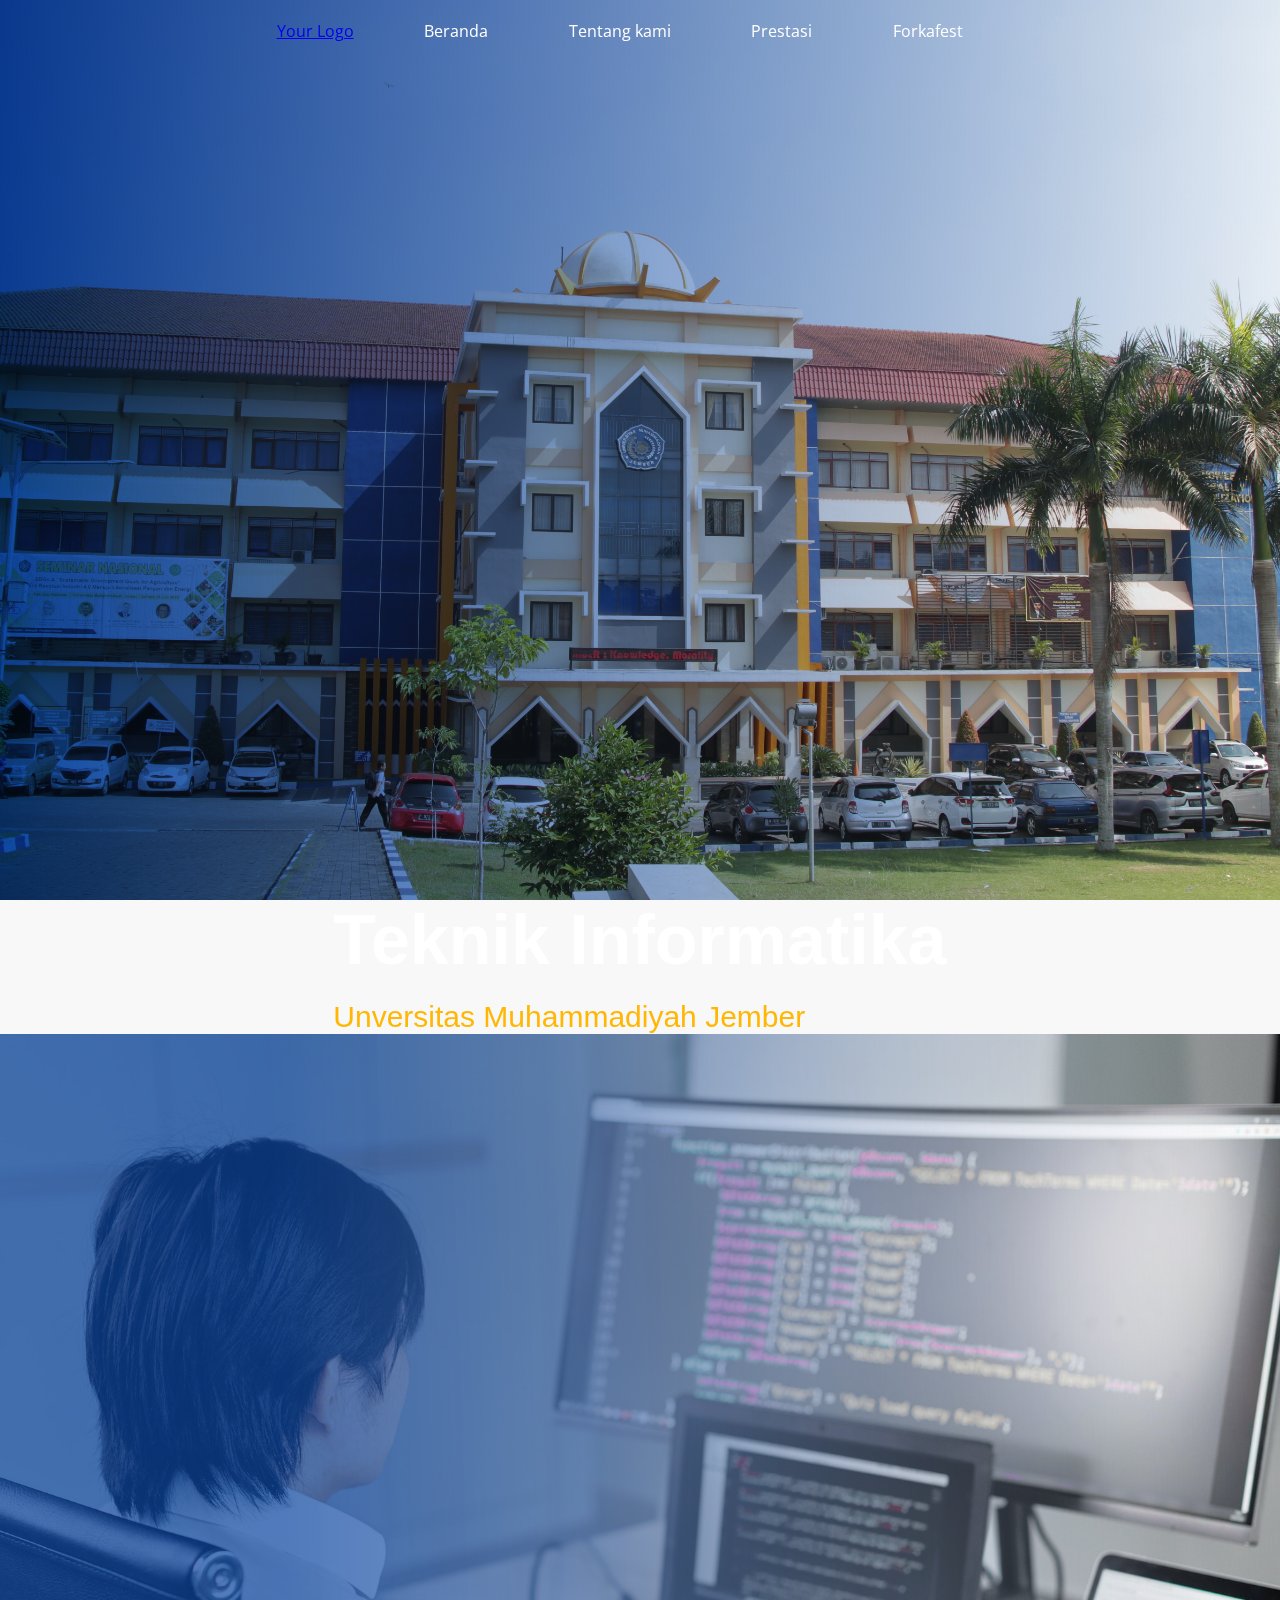
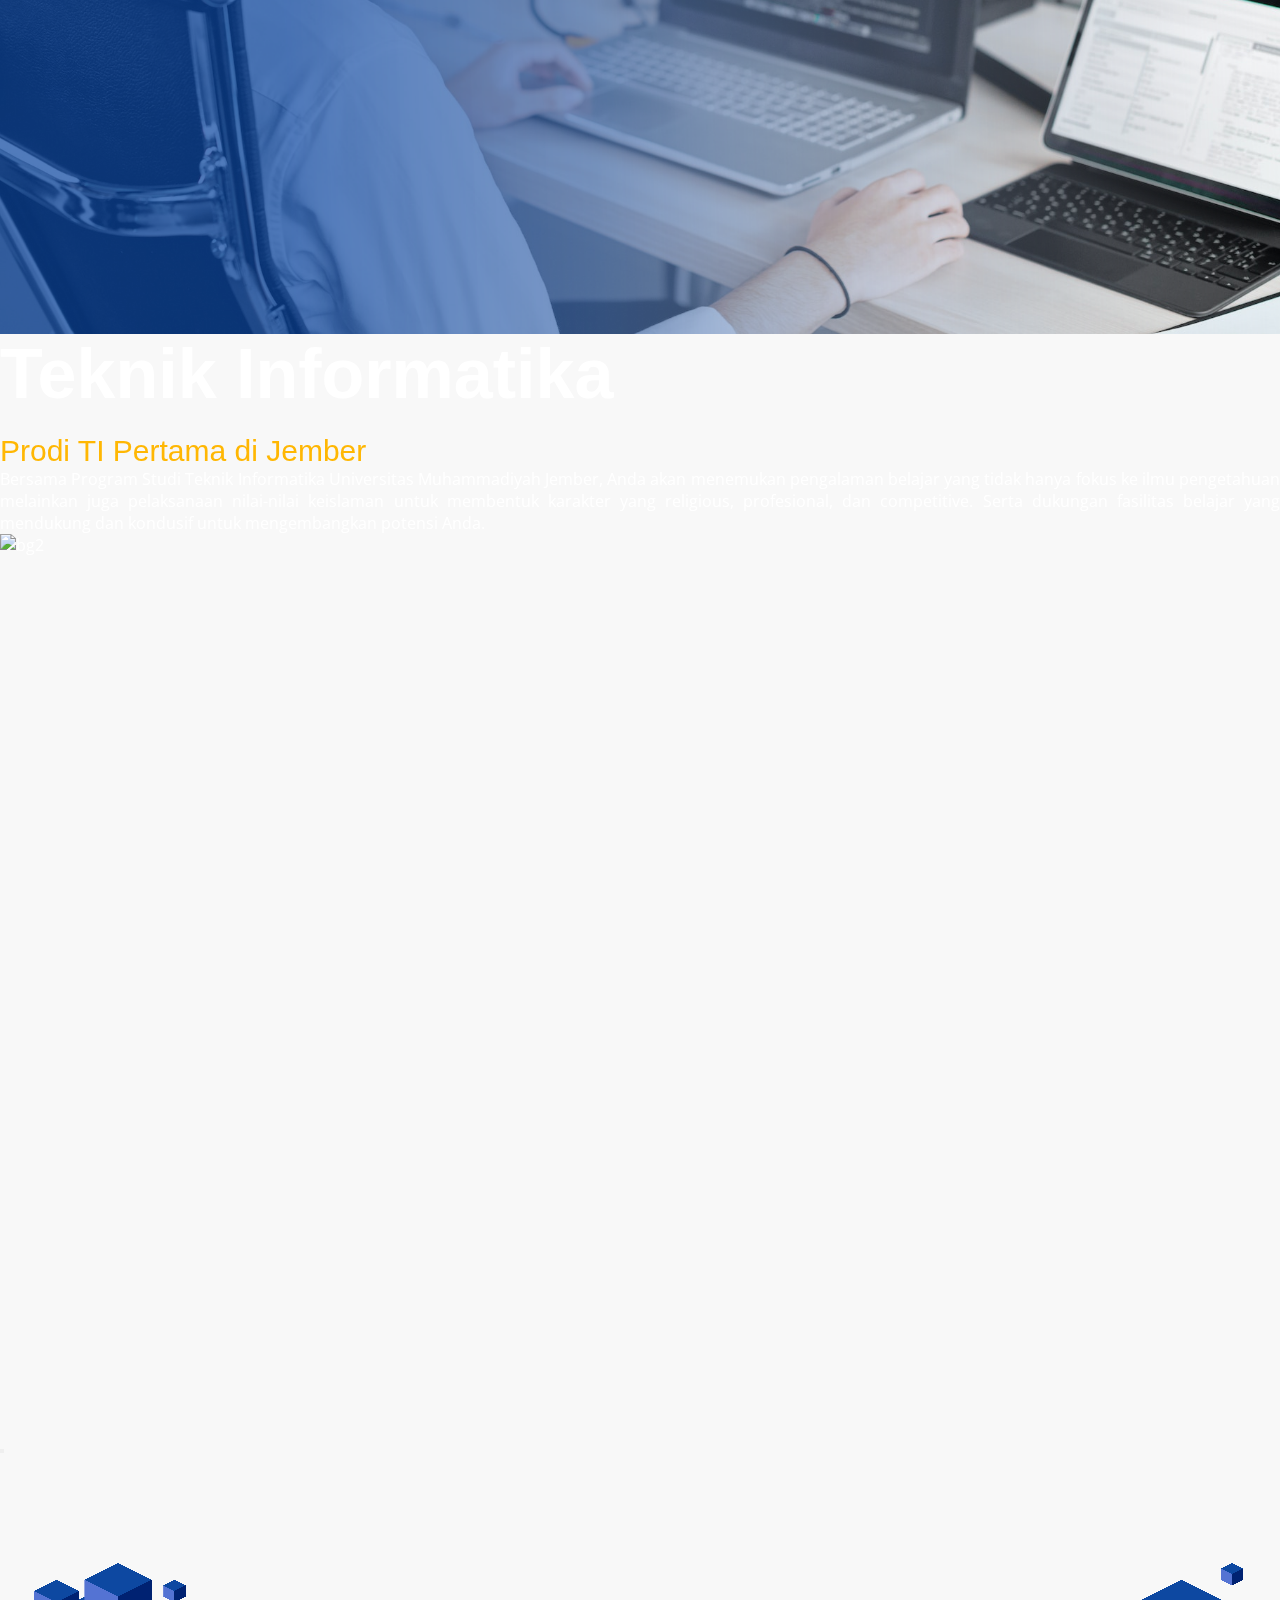
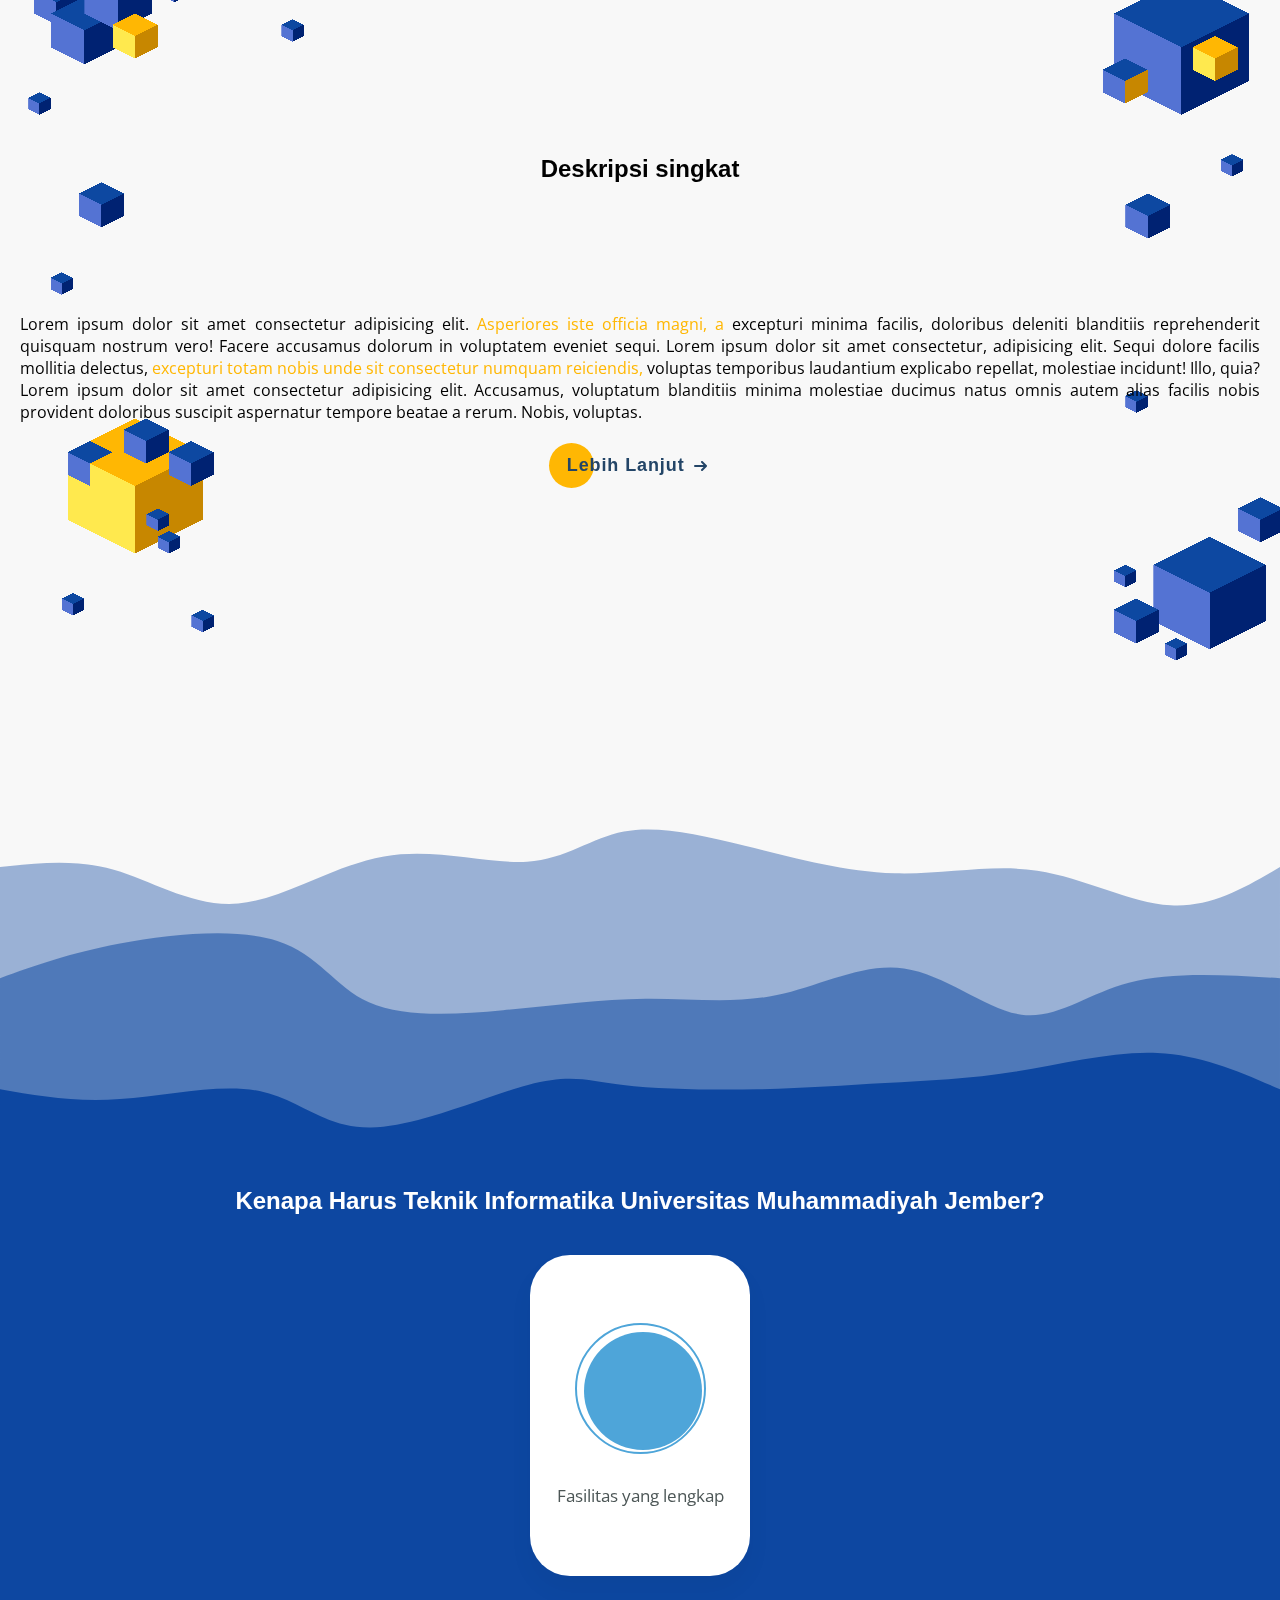
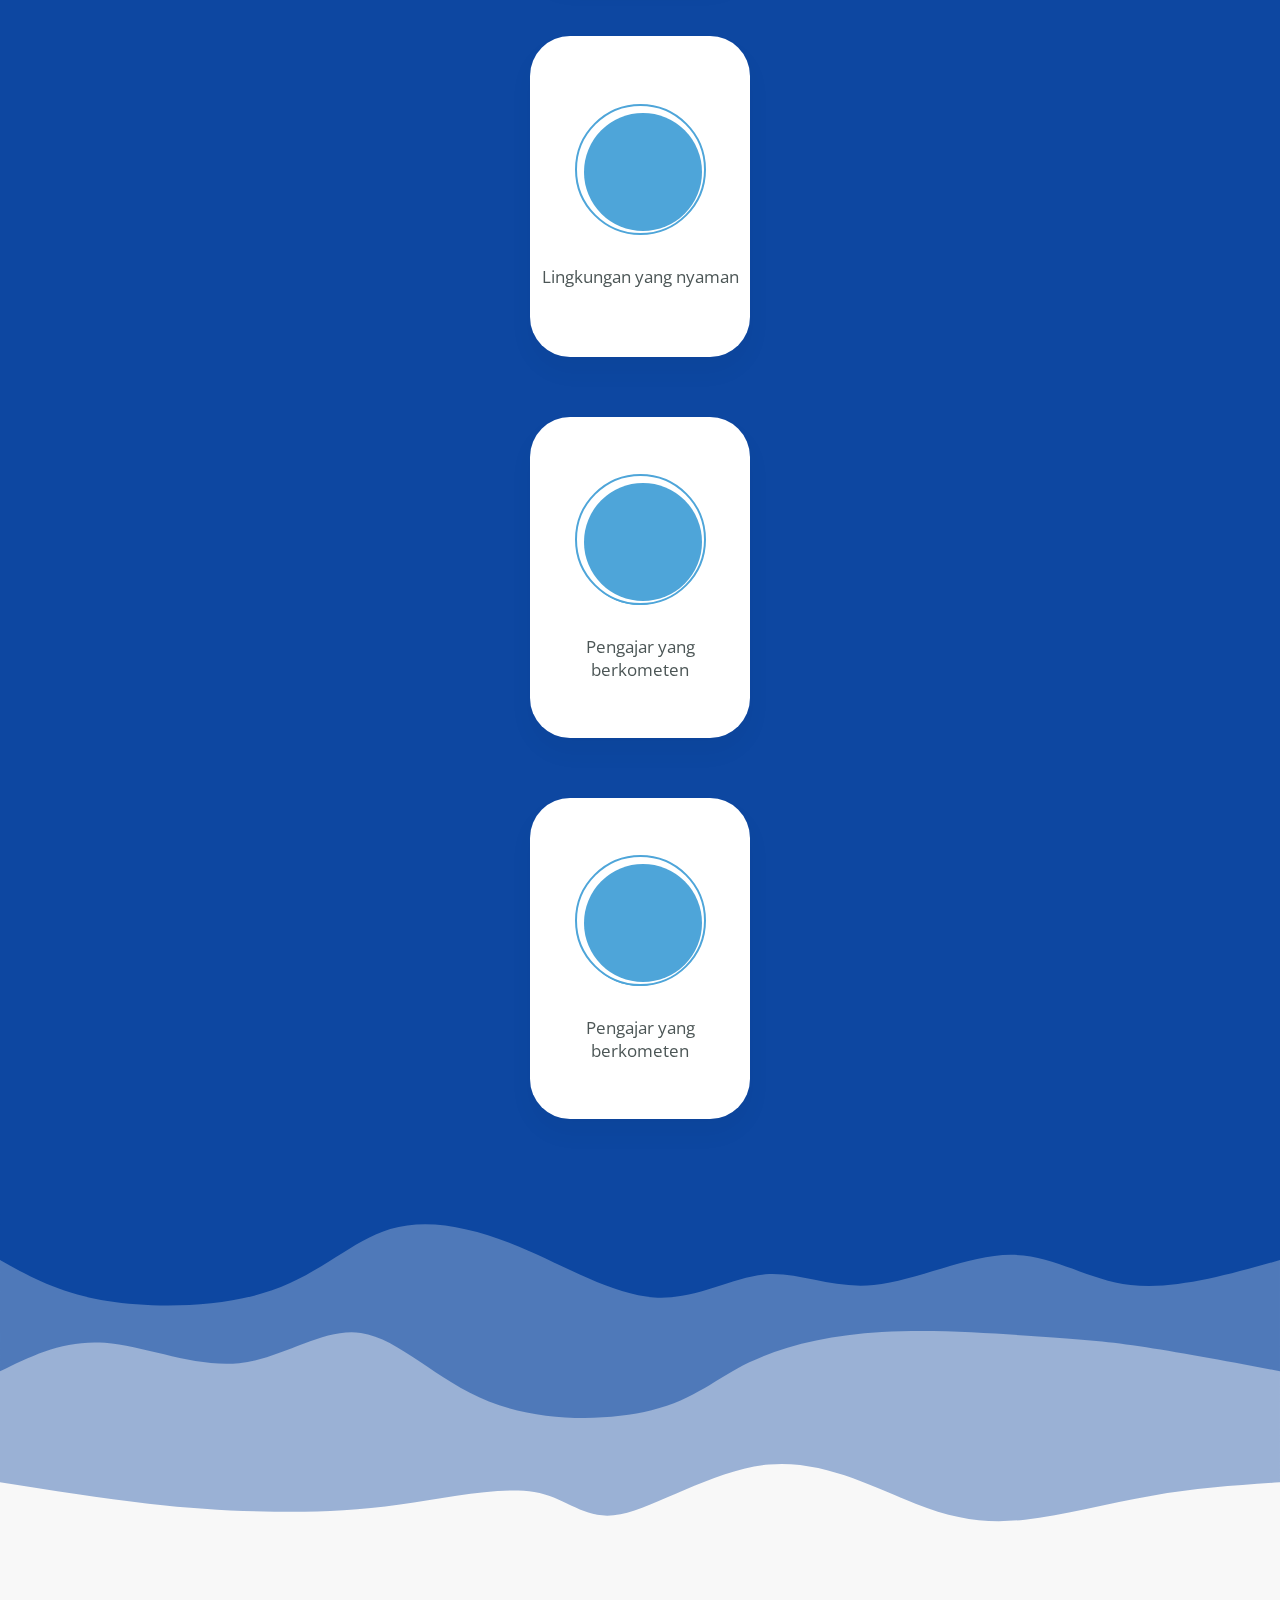
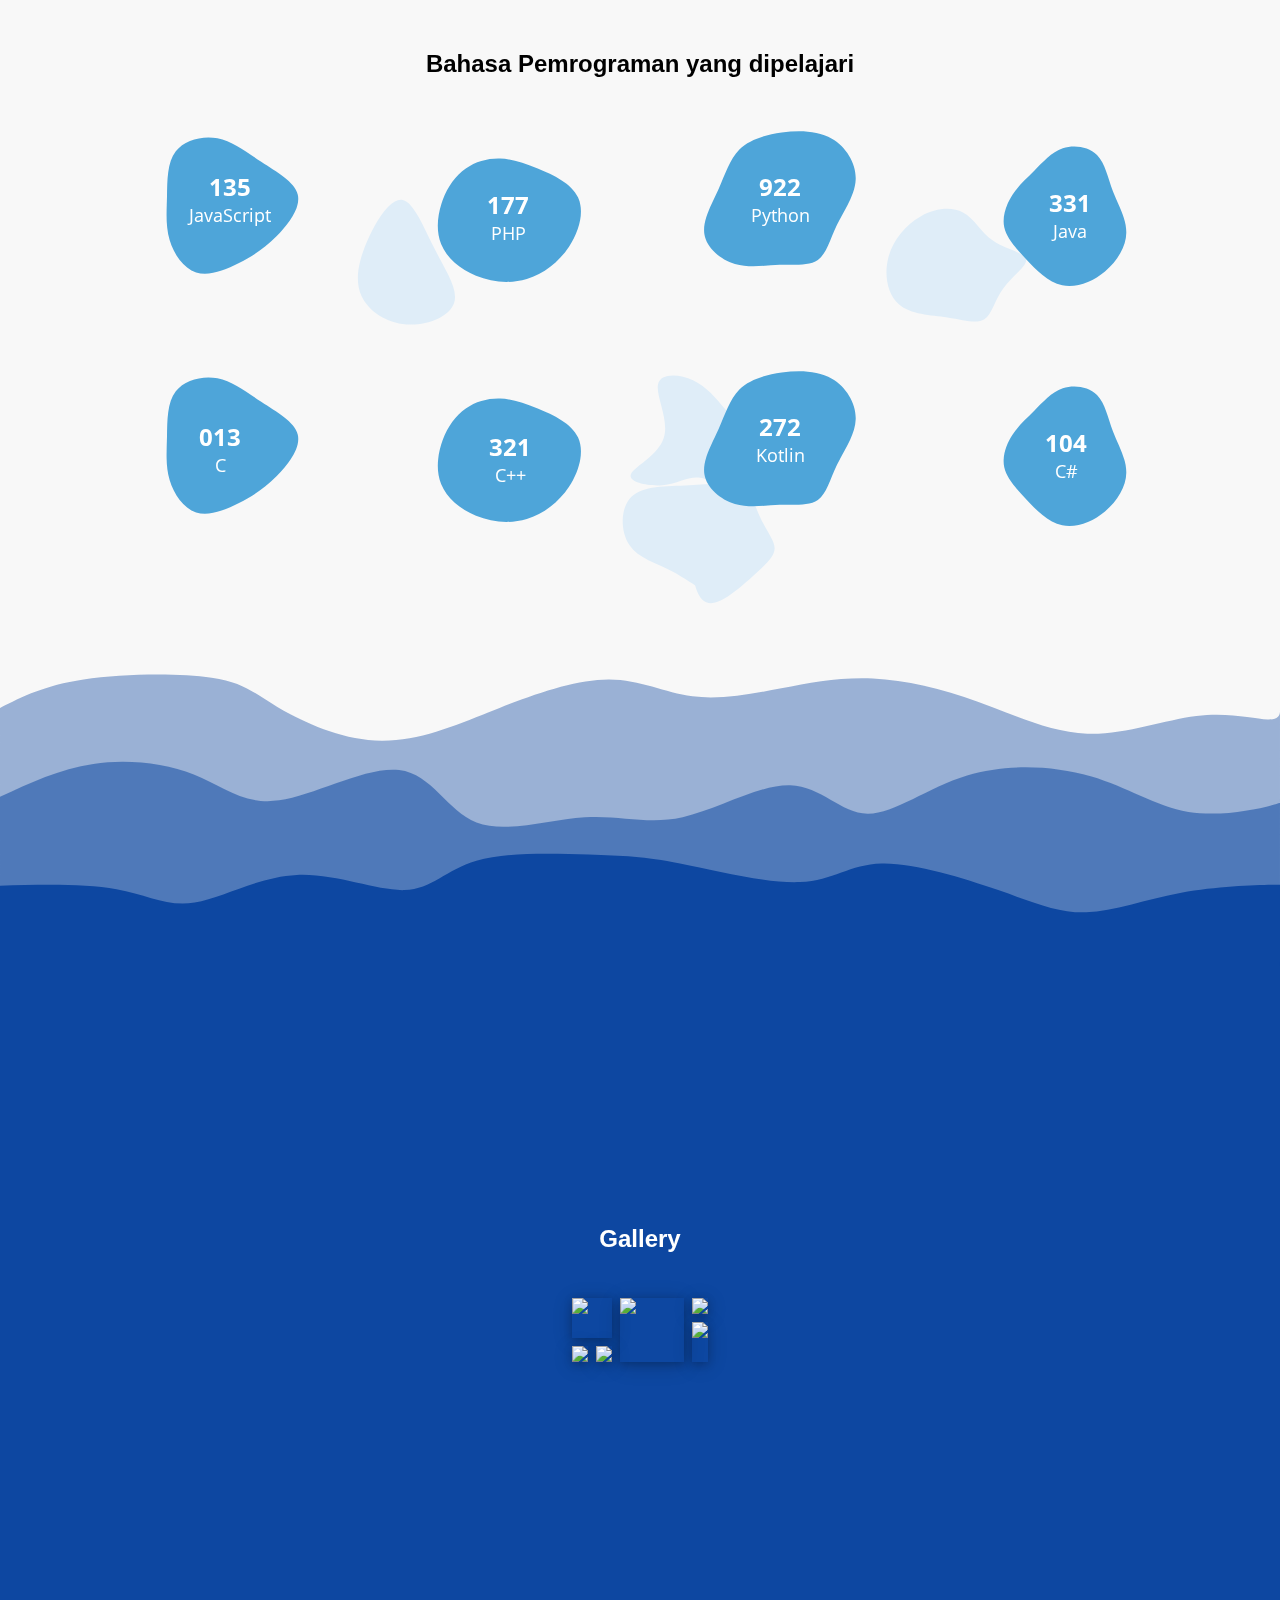
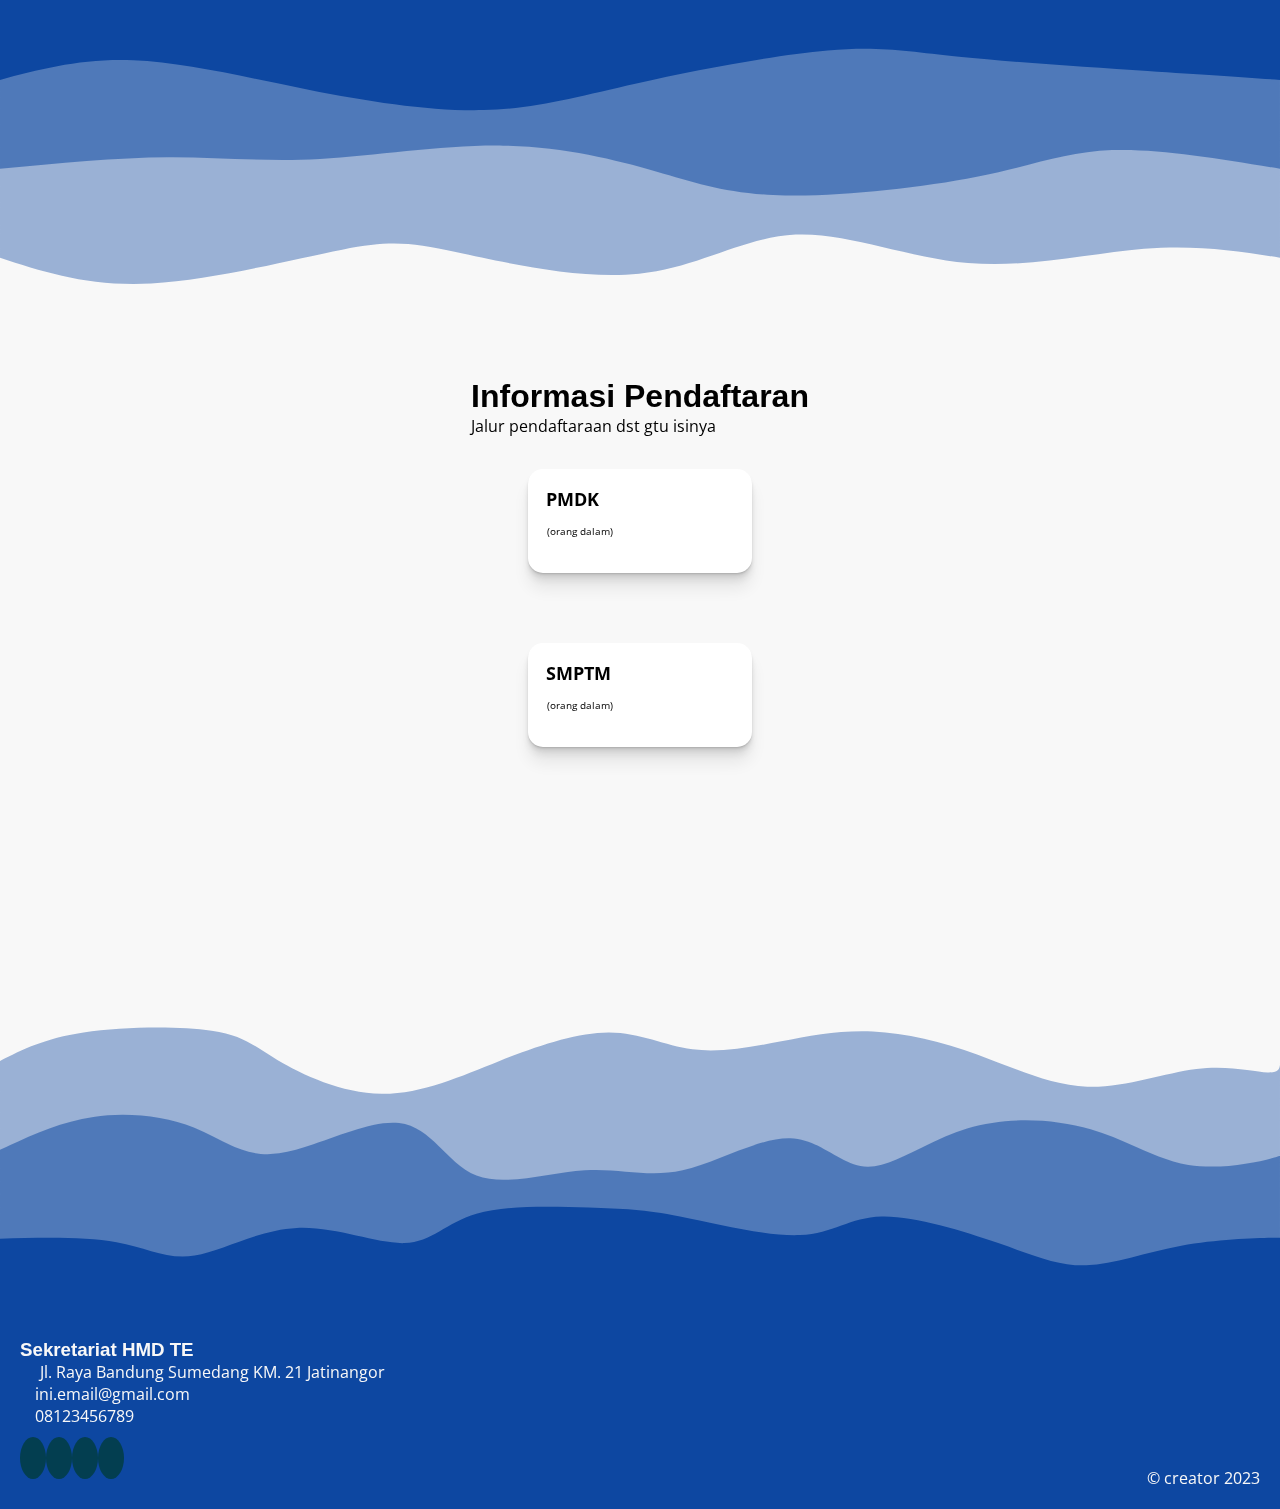
==== commit d8f688db: "bingung mau isi apa jadi belum" ====
--- a/index.html
+++ b/index.html
@@ -48,7 +48,7 @@
       <a href="#">Your Logo</a>
     </div>
     <ul class="nav-links">
-      <li><a href="/">Beranda</a></li>
+      <li><a href="index.html">Beranda</a></li>
       <li><a href="profil.html">Tentang kami</a></li>
       <li><a href="prestasi.html">Prestasi</a></li>
       <li><a href="forkafest.html">Forkafest</a></li>
@@ -787,7 +787,7 @@
     <div class="container-fluid">
       <div class="row" style="display: flex; justify-content: space-between; align-items: end; flex-direction: row;">
         <div class="col-md-4">
-          <h3>Sekertaiat HMD TE</h3>
+          <h3>Sekretariat HMD TE</h3>
           <style>
             .icon {
               display: flex;
--- a/style.css
+++ b/style.css
@@ -965,15 +965,14 @@
     font-family: 'Lilita One', cursive;
     font-style: normal !important;
     font-weight: 700 !important;
-    font-size: 70px !important;
-    line-height: 65px !important;
+    font-size: 100px;
     background: linear-gradient(270deg, #f1f6fd 50%, #104EAD 100%);
     -webkit-background-clip: text;
     -webkit-text-fill-color: transparent;
     background-clip: text;
     background-size: 200%;
     color: transparent;
-    margin-bottom: 30px;
+    padding: 30px 0;
 }
 
 .forkafest-sub {
@@ -987,6 +986,14 @@
     display: flex;
     column-gap: 30px;
     align-items: center;
+    font-family: 'Lilita One', cursive;
+    background: linear-gradient(270deg, #f1f6fd 50%, #104EAD 100%);
+    -webkit-background-clip: text;
+    -webkit-text-fill-color: transparent;
+    background-clip: text;
+    background-size: 200%;
+    color: transparent;
+    
 }
 
 .time {
@@ -1012,6 +1019,34 @@
     font-size: normal;
     text-transform: capitalize;
 }
+
+@media (max-width: 800px) {
+    .forkafest {
+        font-size: 70px;
+    }
+    .time .angka {
+        font-size: 30px;
+        line-height: 45px;
+        font-size: normal;
+    }
+
+    .time .teksis {
+        font-size: 14px;
+        line-height: 15px;
+        font-size: normal;
+        text-transform: capitalize;
+    }
+
+    .time-content {
+        column-gap: 15px;
+    }
+    .forkafest-sub{
+        padding-top: 30px;
+        font-size: 18px !important;
+    }
+}
+
+
 
 .brothree {
     font-family: 'Lilita One', cursive;
@@ -1071,11 +1106,15 @@
 
 .modal {
     background-color: #fff;
-    width: 600px;
-    padding: 30px 50px;
-    border-radius: 5px;
+    width: 400px;
+    padding: 30px;
+    border-radius: 10px;
     box-shadow: rgba(0, 0, 0, 0.2);
     text-align: center;
+    -webkit-border-radius: 10px;
+    -moz-border-radius: 10px;
+    -ms-border-radius: 10px;
+    -o-border-radius: 10px;
 }
 
 .modal h1 {
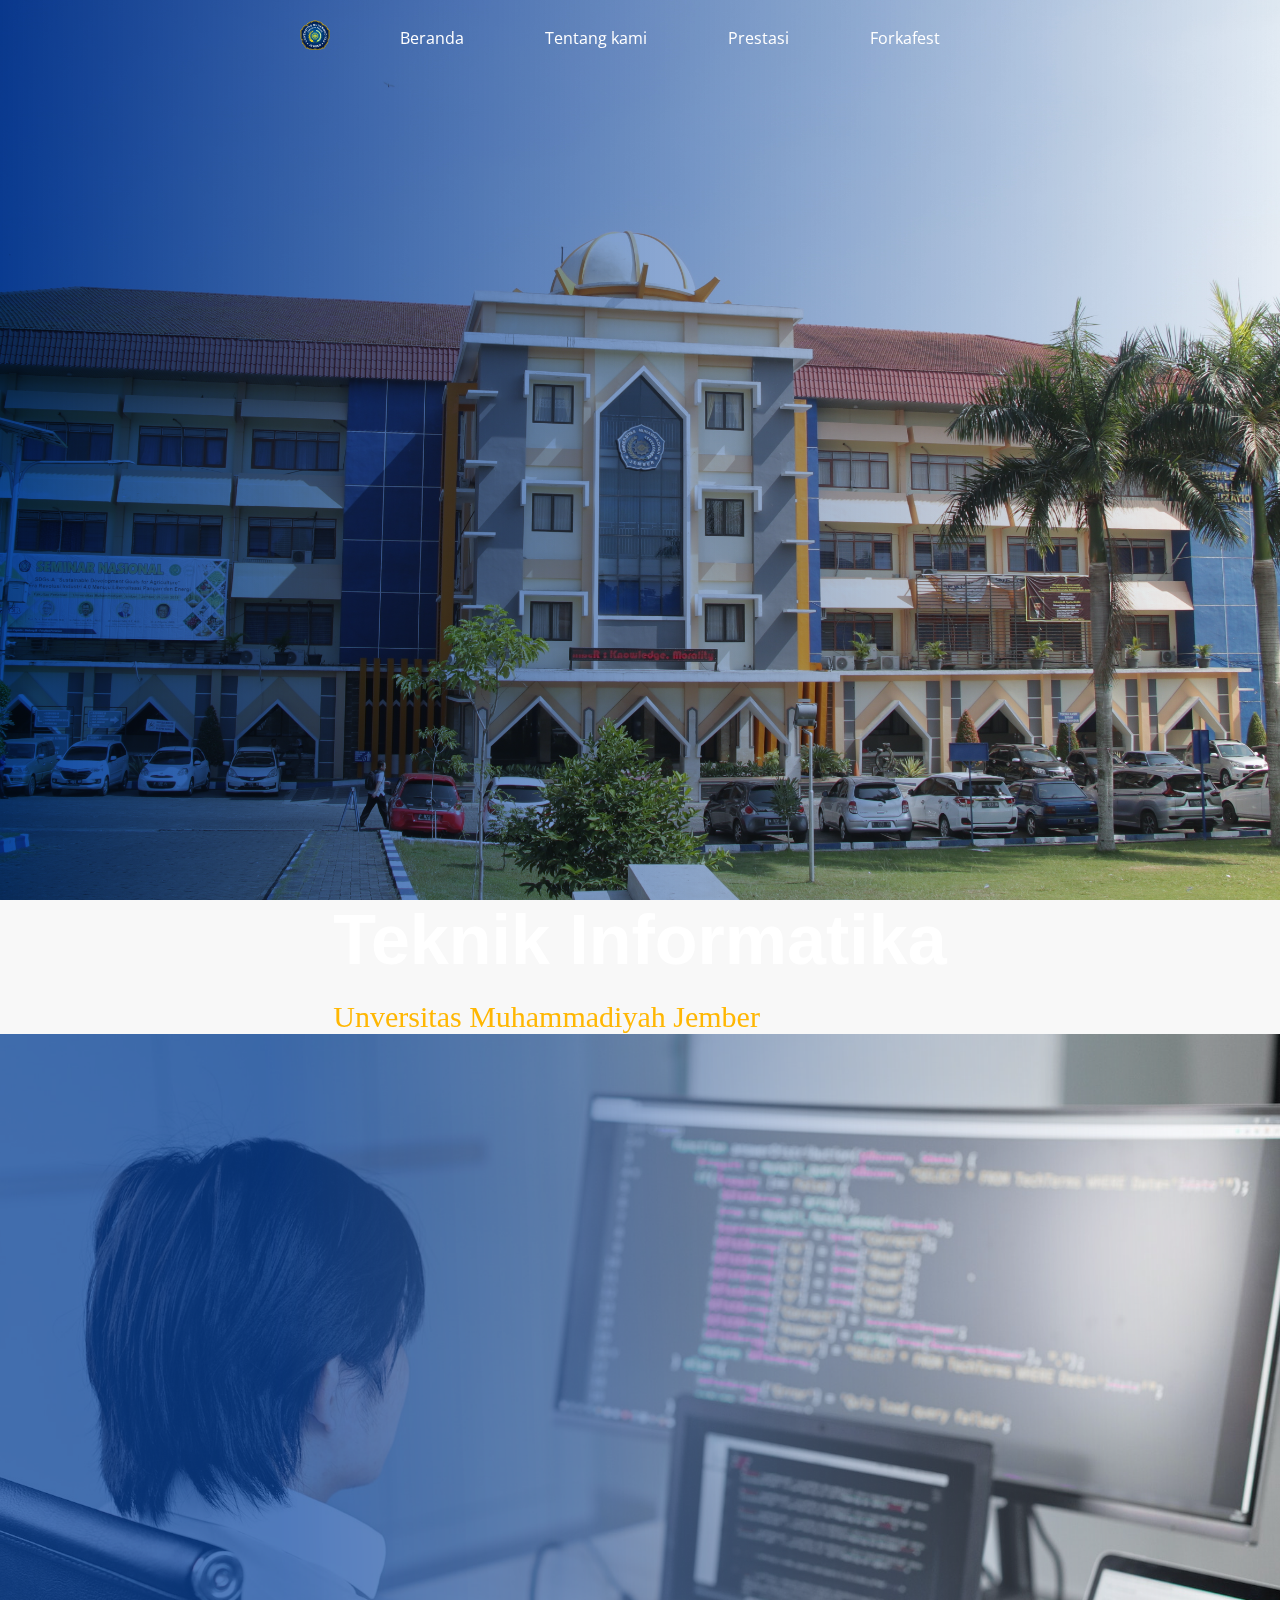
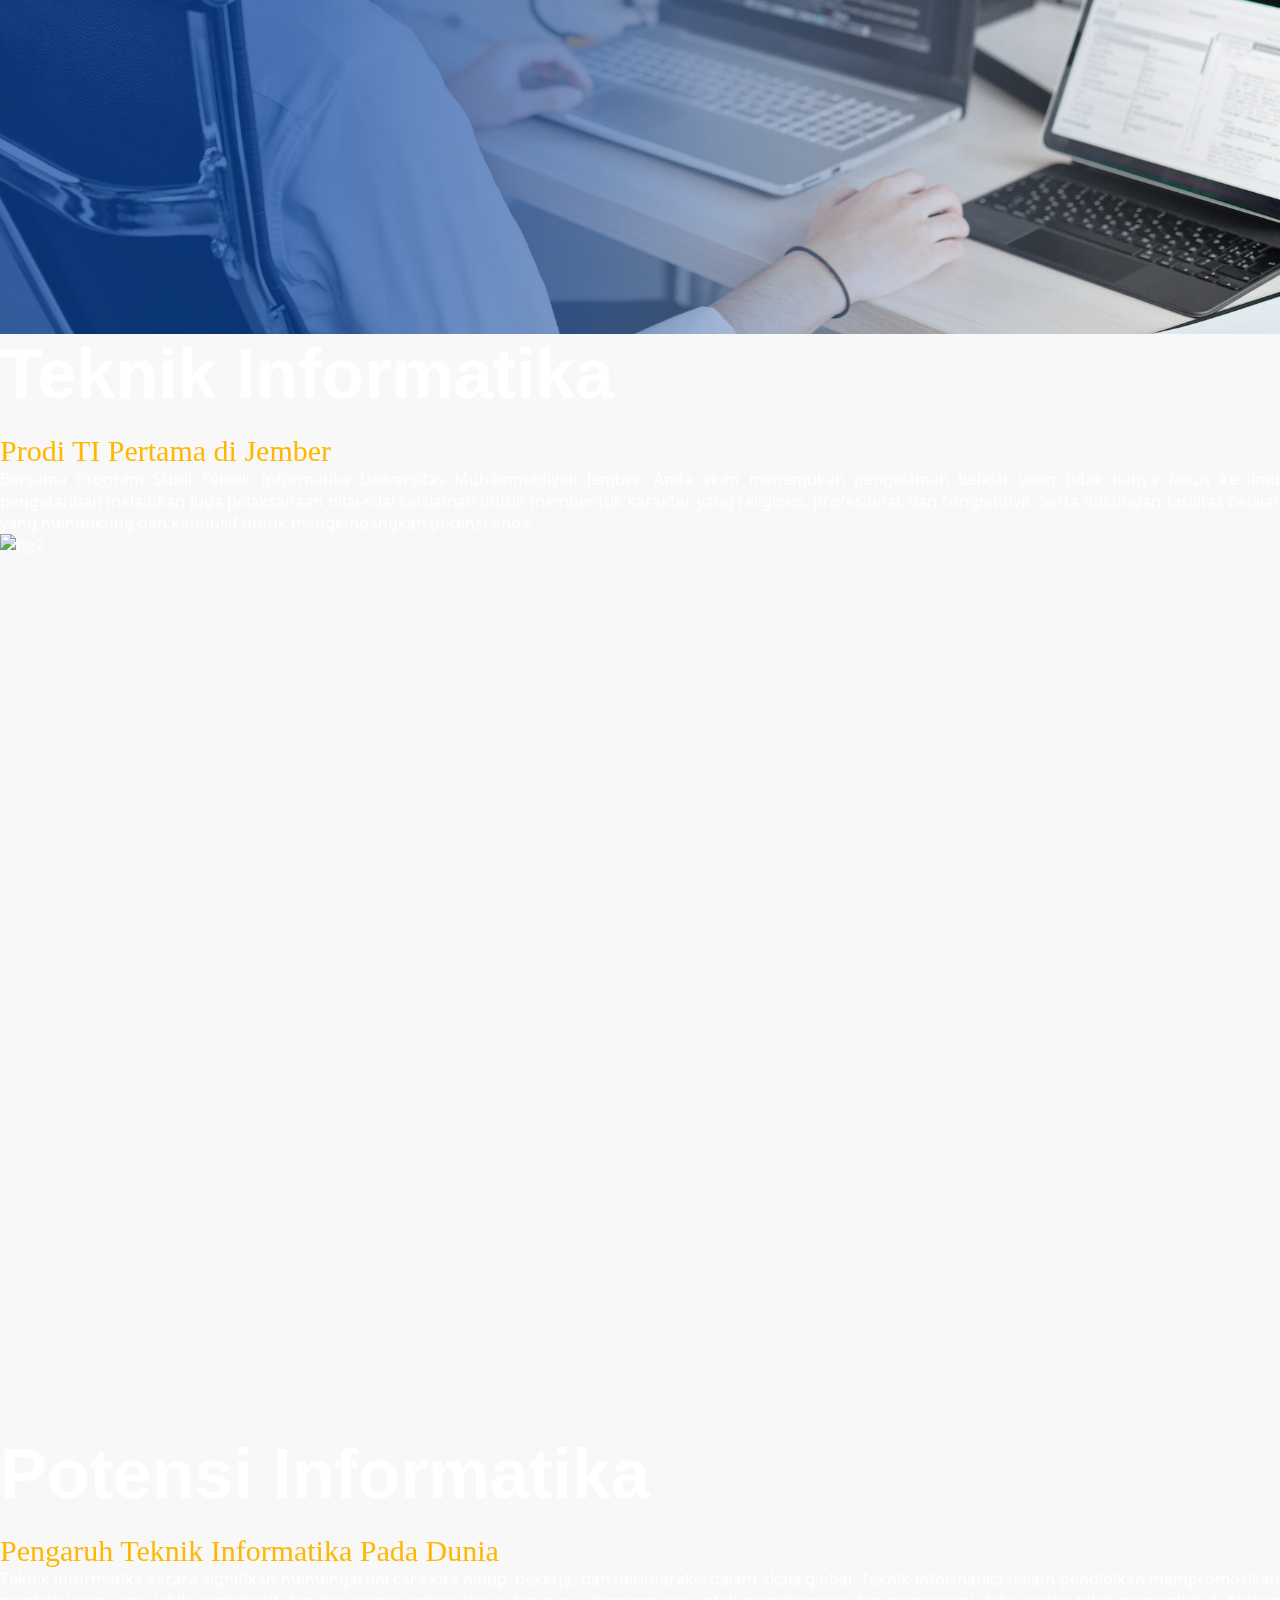
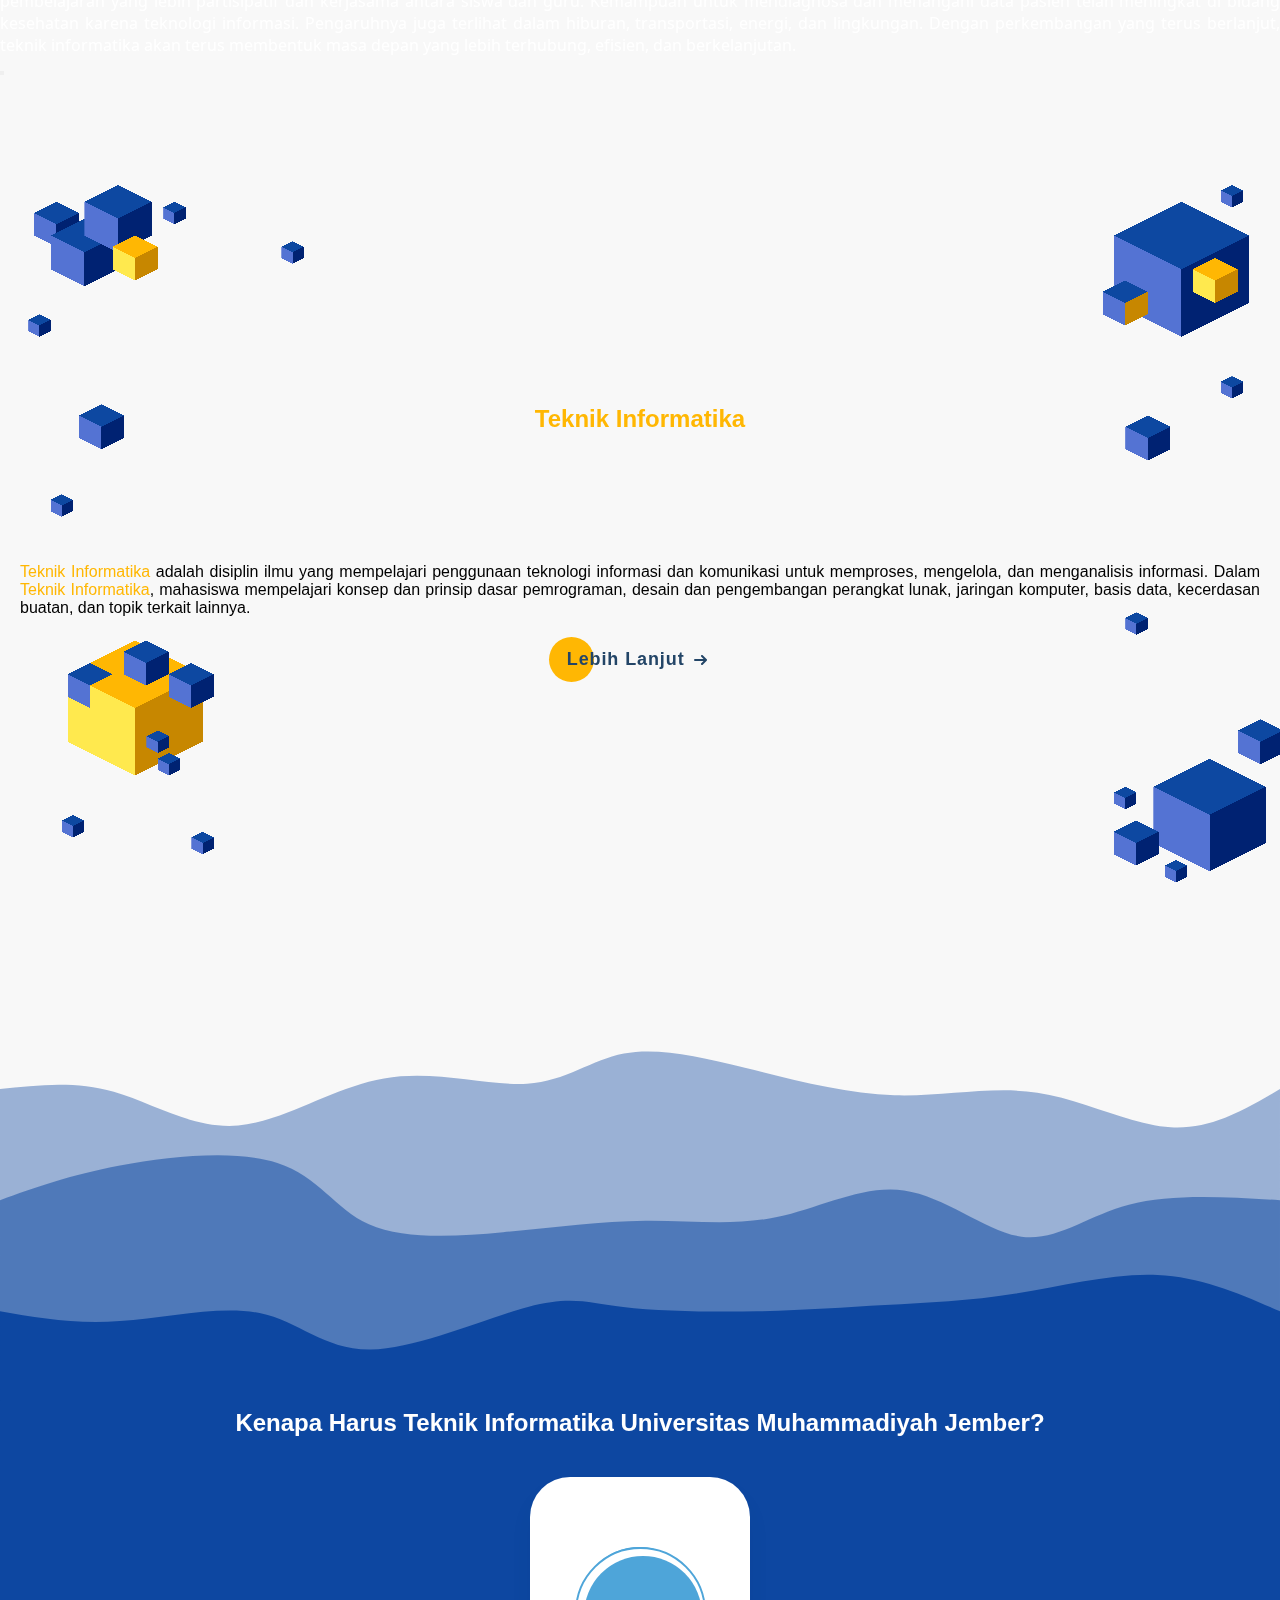
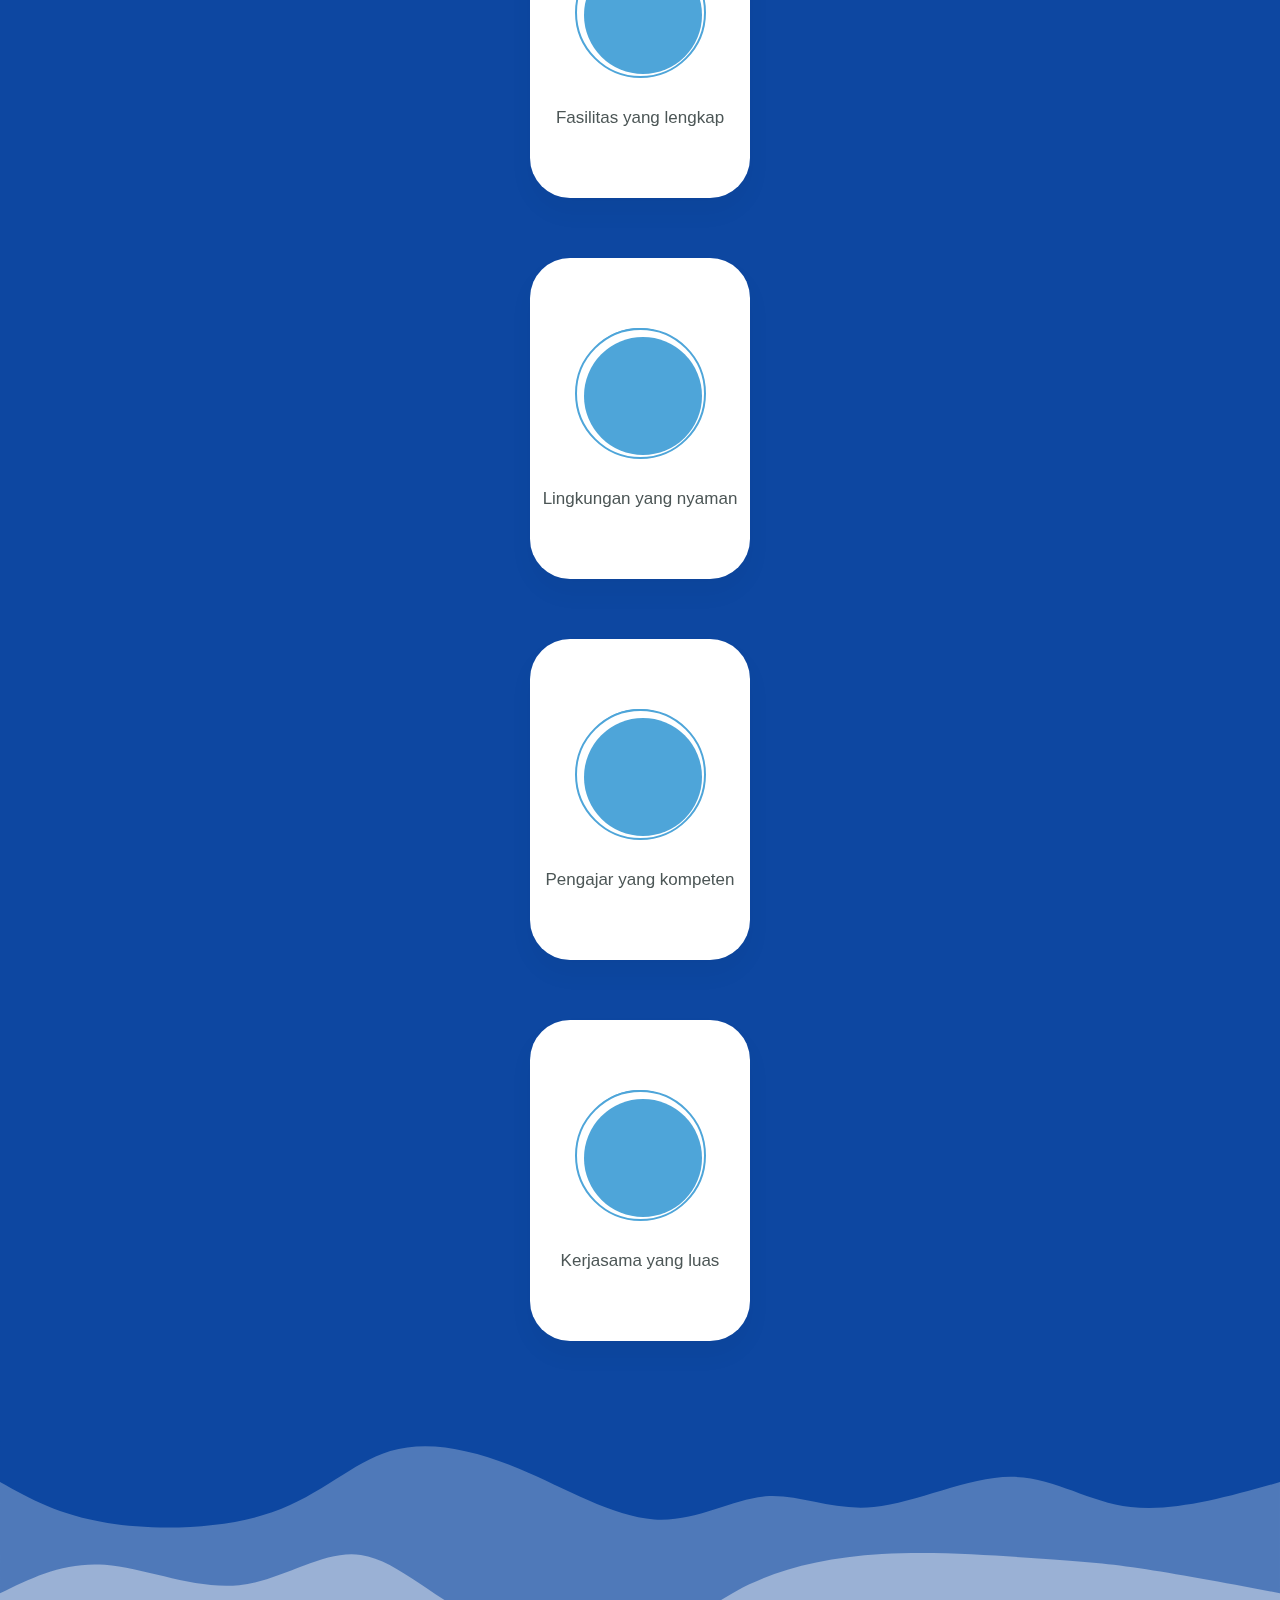
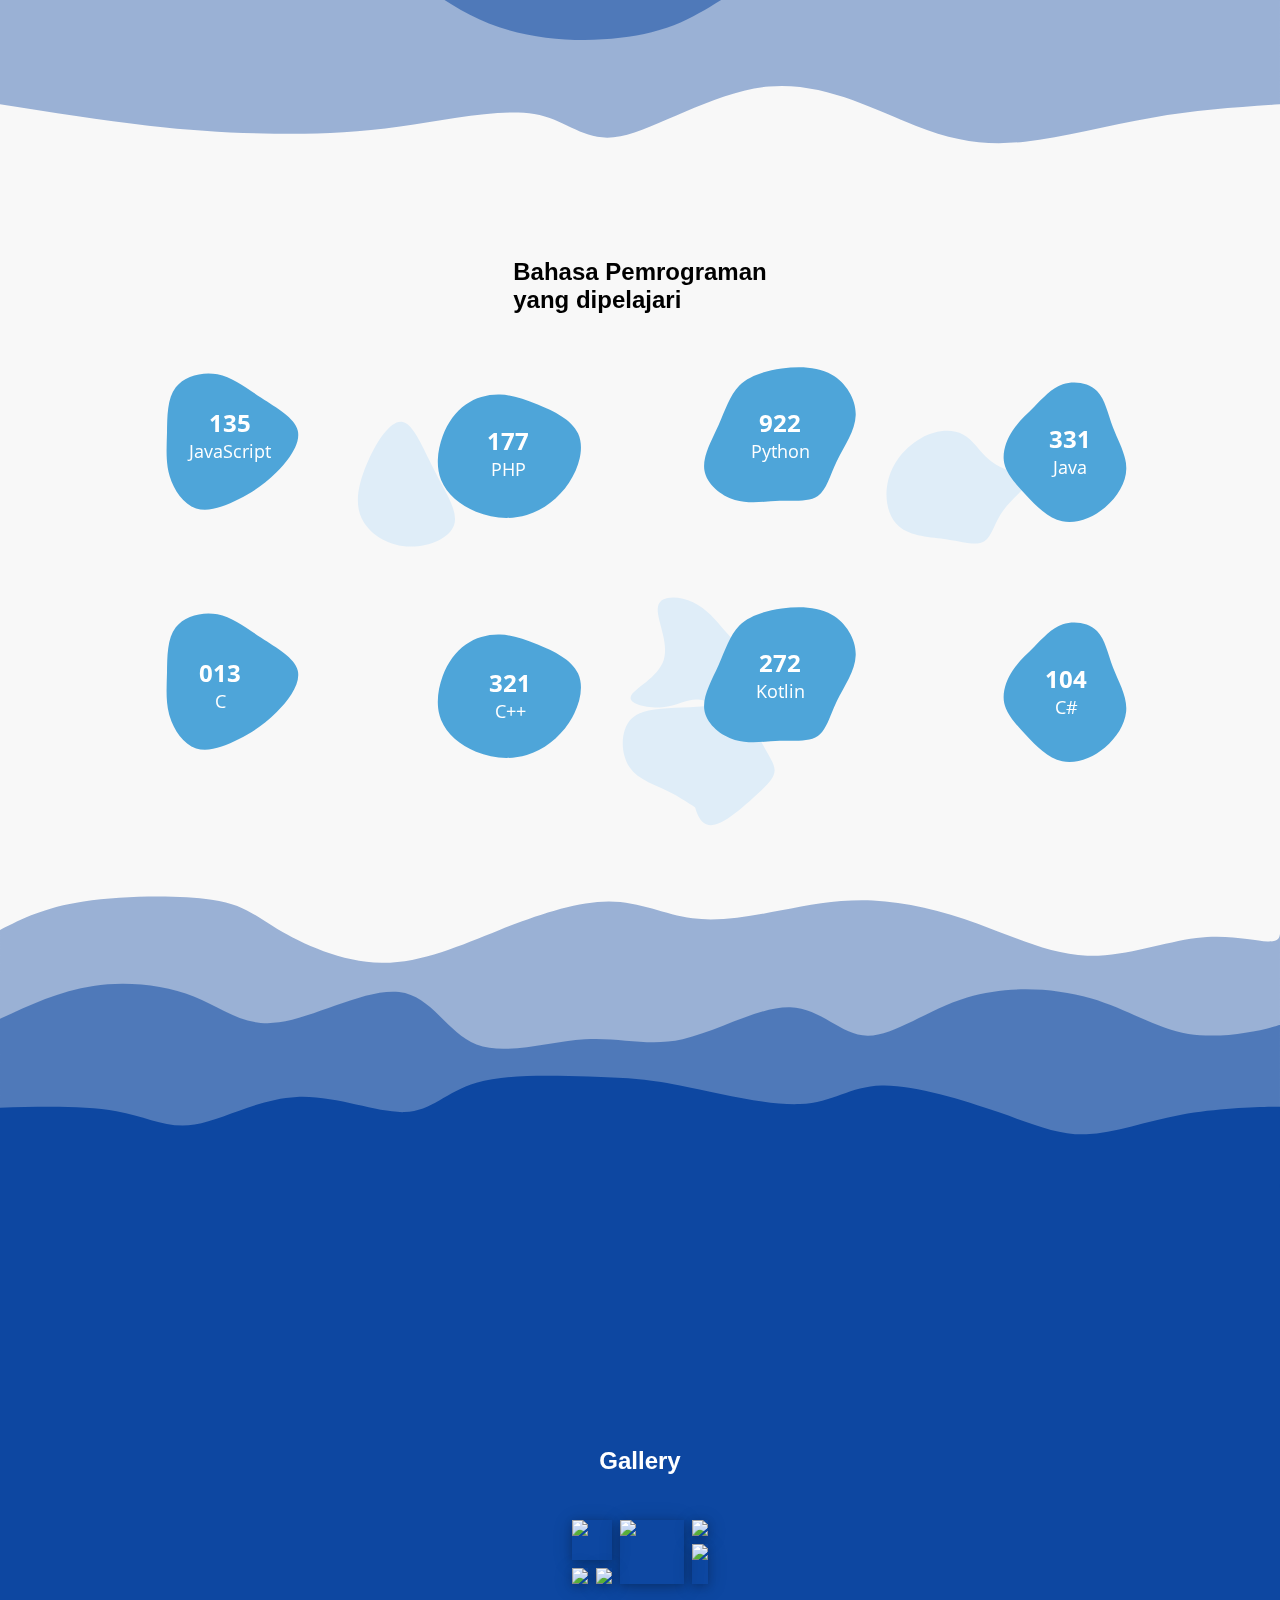
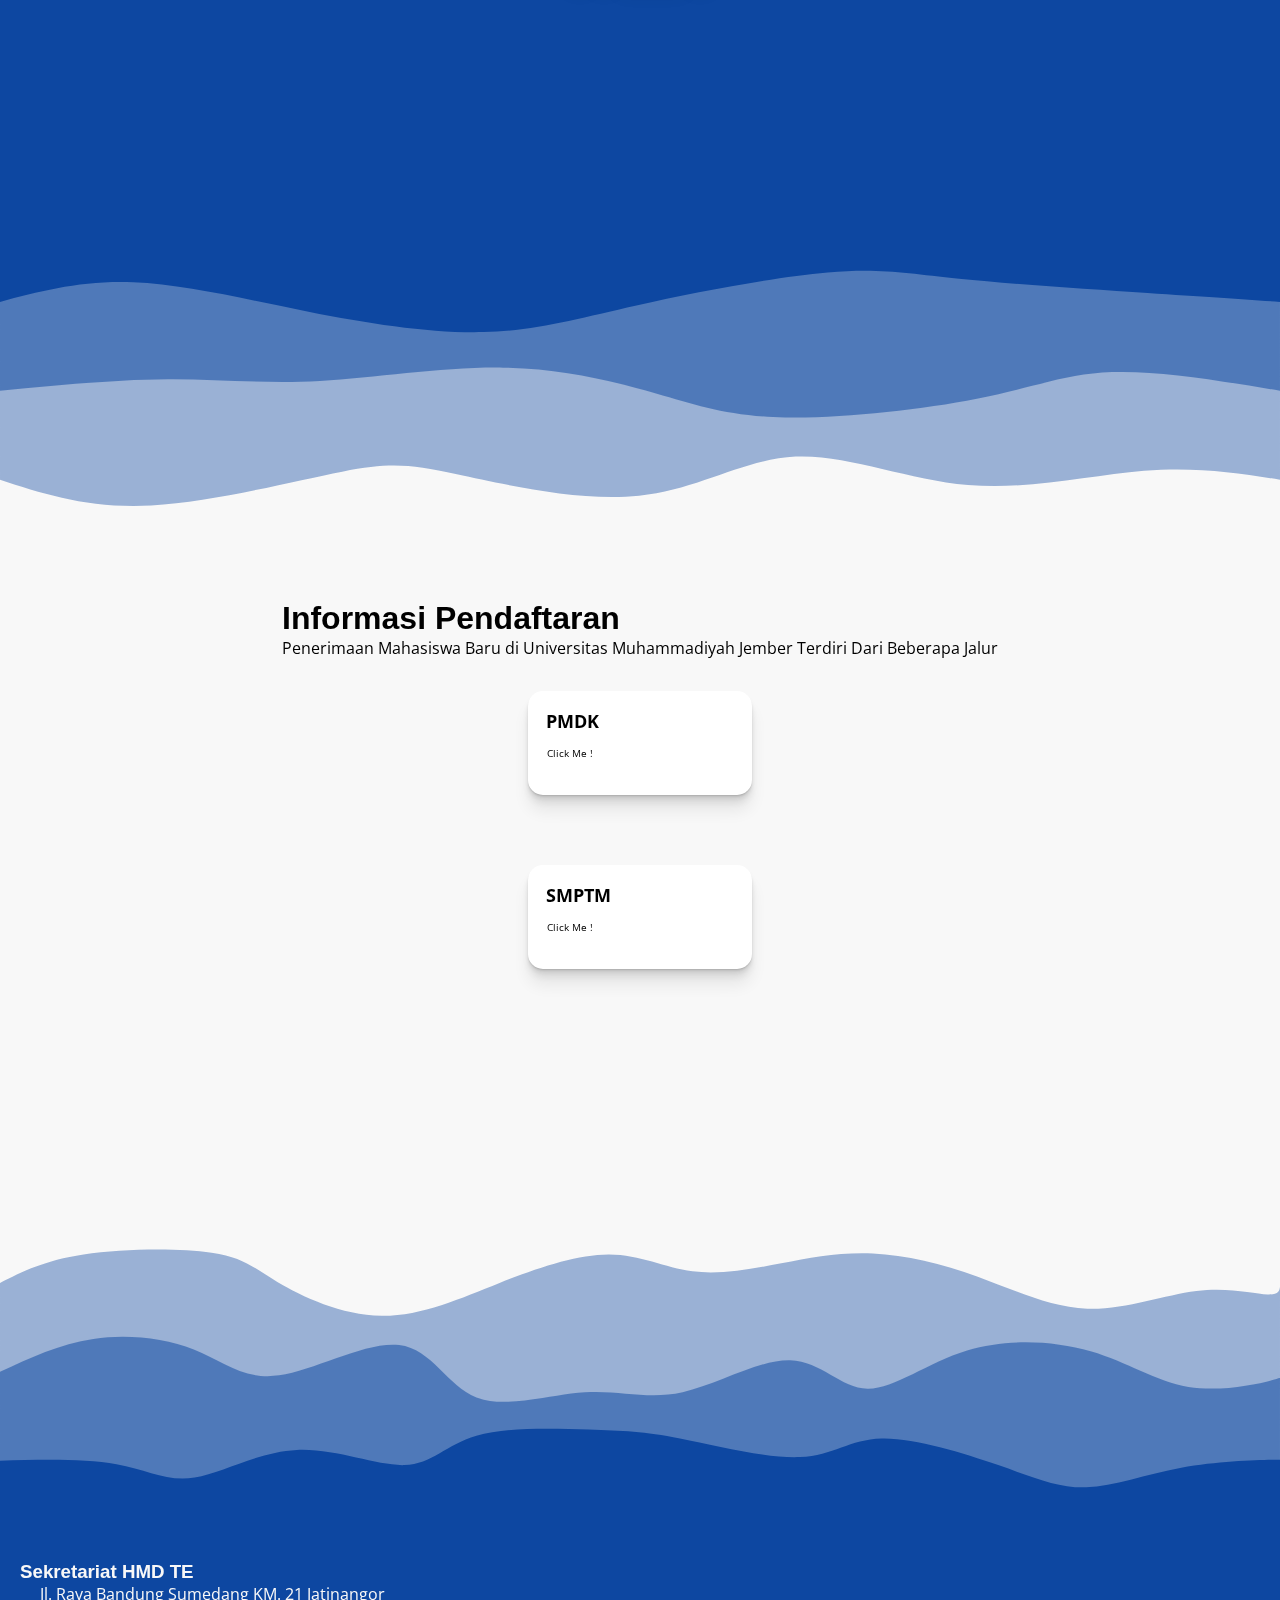
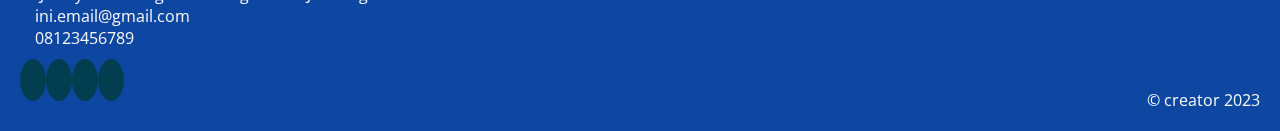
==== commit 35593735: "isi index + logo" ====
--- a/index.html
+++ b/index.html
@@ -7,10 +7,22 @@
   <meta name="viewport" content="width=device-width, initial-scale=1.0">
   <title>TI</title>
   <link rel="icon" type="image/svg+xml"
-    href="data:image/svg+xml,<svg xmlns=%22http://www.w3.org/2000/svg%22 width=%22256%22 height=%22256%22 viewBox=%220 0 100 100%22><rect width=%22100%22 height=%22100%22 rx=%2250%22 fill=%22%232da6ff%22></rect><path d=%22M60.80 22.73L60.80 22.73Q61.25 23.45 61.65 24.66Q62.06 25.88 62.06 27.32L62.06 27.32Q62.06 29.75 60.93 31.01Q59.81 32.27 57.83 32.27L57.83 32.27L45.41 32.27L45.41 77.27Q44.69 77.45 43.16 77.72Q41.63 77.99 40.01 77.99L40.01 77.99Q36.59 77.99 35.15 76.73Q33.71 75.47 33.71 72.50L33.71 72.50L33.71 32.27L18.59 32.27Q18.14 31.46 17.73 30.29Q17.33 29.12 17.33 27.68L17.33 27.68Q17.33 25.16 18.45 23.95Q19.58 22.73 21.56 22.73L21.56 22.73L60.80 22.73ZM77.27 77.99L77.27 77.99Q73.85 77.99 72.41 76.73Q70.97 75.47 70.97 72.50L70.97 72.50L70.97 22.73Q71.78 22.55 73.31 22.28Q74.84 22.01 76.37 22.01L76.37 22.01Q79.61 22.01 81.14 23.18Q82.67 24.35 82.67 27.50L82.67 27.50L82.67 77.27Q81.86 77.45 80.38 77.72Q78.89 77.99 77.27 77.99Z%22 fill=%22%23fff%22></path></svg>" />
+  href="data:image/svg+xml,<svg xmlns=%22http://www.w3.org/2000/svg%22 width=%22256%22 height=%22256%22 viewBox=%220 0 100 100%22><rect width=%22100%22 height=%22100%22 rx=%2250%22 fill=%22%232da6ff%22></rect><path d=%22M60.80 22.73L60.80 22.73Q61.25 23.45 61.65 24.66Q62.06 25.88 62.06 27.32L62.06 27.32Q62.06 29.75 60.93 31.01Q59.81 32.27 57.83 32.27L57.83 32.27L45.41 32.27L45.41 77.27Q44.69 77.45 43.16 77.72Q41.63 77.99 40.01 77.99L40.01 77.99Q36.59 77.99 35.15 76.73Q33.71 75.47 33.71 72.50L33.71 72.50L33.71 32.27L18.59 32.27Q18.14 31.46 17.73 30.29Q17.33 29.12 17.33 27.68L17.33 27.68Q17.33 25.16 18.45 23.95Q19.58 22.73 21.56 22.73L21.56 22.73L60.80 22.73ZM77.27 77.99L77.27 77.99Q73.85 77.99 72.41 76.73Q70.97 75.47 70.97 72.50L70.97 72.50L70.97 22.73Q71.78 22.55 73.31 22.28Q74.84 22.01 76.37 22.01L76.37 22.01Q79.61 22.01 81.14 23.18Q82.67 24.35 82.67 27.50L82.67 27.50L82.67 77.27Q81.86 77.45 80.38 77.72Q78.89 77.99 77.27 77.99Z%22 fill=%22%23fff%22></path></svg>" />
   <link rel="stylesheet" href="https://cdnjs.cloudflare.com/ajax/libs/font-awesome/6.4.0/css/all.min.css"
-    integrity="sha512-iecdLmaskl7CVkqkXNQ/ZH/XLlvWZOJyj7Yy7tcenmpD1ypASozpmT/E0iPtmFIB46ZmdtAc9eNBvH0H/ZpiBw=="
-    crossorigin="anonymous" referrerpolicy="no-referrer" />
+  integrity="sha512-iecdLmaskl7CVkqkXNQ/ZH/XLlvWZOJyj7Yy7tcenmpD1ypASozpmT/E0iPtmFIB46ZmdtAc9eNBvH0H/ZpiBw=="
+  crossorigin="anonymous" referrerpolicy="no-referrer" />
+  <link rel="preconnect" href="https://fonts.googleapis.com">
+  <link rel="preconnect" href="https://fonts.gstatic.com" crossorigin>
+  <link href="https://fonts.googleapis.com/css2?family=Secular+One&display=swap" rel="stylesheet">
+  <link rel="preconnect" href="https://fonts.googleapis.com">
+  <link rel="preconnect" href="https://fonts.gstatic.com" crossorigin>
+  <link href="https://fonts.googleapis.com/css2?family=Tinos&display=swap" rel="stylesheet">
+  <link rel="preconnect" href="https://fonts.googleapis.com">
+  <link rel="preconnect" href="https://fonts.gstatic.com" crossorigin>
+  <link href="https://fonts.googleapis.com/css2?family=Noto+Sans+Osage&display=swap" rel="stylesheet">
+  <link rel="preconnect" href="https://fonts.googleapis.com">
+  <link rel="preconnect" href="https://fonts.gstatic.com" crossorigin>
+  <link href="https://fonts.googleapis.com/css2?family=Noto+Sans+Osage&display=swap" rel="stylesheet">
   <link rel="stylesheet" href="slider.css">
   <link rel="stylesheet" href="responsif.css">
   <link rel="stylesheet" href="style.css">
@@ -45,7 +57,7 @@
   <!-- NAVBAR -->
   <nav class="navbar" style="z-index: 999;">
     <div class="logo" style="margin-right: 30px;">
-      <a href="#">Your Logo</a>
+      <img src="assets/img/teknik.png" style="height: 30px; width: 30px;">
     </div>
     <ul class="nav-links">
       <li><a href="index.html">Beranda</a></li>
@@ -106,7 +118,7 @@
                   style="display: flex; justify-content: center; align-items: center; flex-direction: column;">
                   <div>
                     <h1 class="title">Teknik Informatika</h1>
-                    <p class="sub-title">Unversitas Muhammadiyah Jember</p>
+                    <p class="sub-title" style="font-family: 'Tinos', serif !important;">Unversitas Muhammadiyah Jember</p>
                   </div>
                 </div>
                 <div class="col-md-6"
@@ -123,8 +135,8 @@
                   style="display: flex; justify-content: center; align-items: center; flex-direction: column;">
                   <div>
                     <h1 class="title">Teknik Informatika</h1>
-                    <p class="sub-title">Prodi TI Pertama di Jember</p>
-                    <p class="desc">Bersama Program Studi Teknik Informatika Universitas Muhammadiyah Jember, Anda akan
+                    <p class="sub-title" style="font-family: 'Tinos', serif !important;">Prodi TI Pertama di Jember</p>
+                    <p class="desc" style="font-family: 'Noto Sans Osage', sans-serif;">Bersama Program Studi Teknik Informatika Universitas Muhammadiyah Jember, Anda akan
                       menemukan pengalaman belajar yang tidak hanya fokus ke ilmu pengetahuan melainkan juga pelaksanaan
                       nilai-nilai keislaman untuk membentuk karakter yang religious, profesional, dan competitive. Serta
                       dukungan fasilitas belajar yang mendukung dan kondusif untuk mengembangkan potensi Anda.</p>
@@ -135,6 +147,19 @@
             <figure>
               <div class="img-c">
                 <img src="assets/img/bg/3.jpg" alt="bg2">
+              </div>
+              <div class="content">
+                <div class="col-md-6"
+                  style="display: flex; justify-content: center; align-items: center; flex-direction: column;">
+                  <div>
+                    <h1 class="title">Potensi Informatika</h1>
+                    <p class="sub-title" style="font-family: 'Tinos', serif !important;">Pengaruh Teknik Informatika Pada Dunia</p>
+                    <p class="desc" style="font-family: 'Noto Sans Osage', sans-serif;">Teknik informatika secara signifikan memengaruhi cara kita hidup, bekerja, dan berinteraksi 
+                      dalam skala global. Teknik informatika dalam pendidikan mempromosikan pembelajaran yang lebih partisipatif dan kerjasama antara siswa
+                      dan guru. Kemampuan untuk mendiagnosa dan menangani data pasien telah meningkat di bidang kesehatan karena teknologi informasi. 
+                      Pengaruhnya juga terlihat dalam hiburan, transportasi, energi, dan lingkungan. Dengan perkembangan yang terus berlanjut, teknik informatika akan terus membentuk masa depan yang lebih terhubung, efisien, dan berkelanjutan.</p>
+                  </div>
+                </div>
               </div>
             </figure>
           </div>
@@ -164,27 +189,20 @@
       </style>
       <div class="container"
         style="min-height: 100vh; display: flex; justify-content: center; align-items: center; flex-direction: column;">
+        <div class="row aos" delay="100">
+          <h2 style="color: #000000; padding: 50px; color: #FFB703;">Teknik Informatika</h2>
+        </div>
         <div class="row">
-          <h2 style="color: #000000; padding: 50px;">Deskripsi singkat</h2>
-        </div>
-        <div class="row">
-          <div class="col-md-6"
+          <div class="col-md-6 aos" delay="100"
             style="display: flex; justify-content: center; align-items: center; flex-direction: column;">
             <img src="assets/img/logo.png" alt="" style="max-height: 300px; padding: 30px;">
           </div>
-          <div class="col-md-6"
+          <div class="col-md-6 aos" delay="150"
             style="display: flex; justify-content: center; align-items: center; flex-direction: column; padding: 20px;">
-            <p class="desc" style="color: #000000;">Lorem ipsum dolor sit amet consectetur adipisicing elit. <span
-                style="color: #FFB703;">Asperiores iste officia magni, a </span> excepturi minima facilis, doloribus
-              deleniti
-              blanditiis reprehenderit quisquam nostrum vero! Facere
-              accusamus dolorum in voluptatem eveniet sequi. Lorem ipsum dolor sit amet consectetur, adipisicing elit.
-              Sequi dolore facilis mollitia delectus, <span style="color: #FFB703;">excepturi totam nobis unde sit
-                consectetur
-                numquam reiciendis, </span>
-              voluptas temporibus laudantium explicabo repellat, molestiae incidunt! Illo, quia? Lorem ipsum dolor sit
-              amet consectetur adipisicing elit. Accusamus, voluptatum blanditiis minima molestiae ducimus natus omnis
-              autem alias facilis nobis provident doloribus suscipit aspernatur tempore beatae a rerum. Nobis, voluptas.
+            <p class="desc" style="color: #000000; font-family: 'Poppins', sans-serif !important;"> <span style="color: #FFB703;">Teknik Informatika</span> adalah disiplin ilmu yang mempelajari penggunaan
+              teknologi informasi dan komunikasi untuk memproses, mengelola, dan menganalisis informasi.  
+              Dalam <span style="color: #FFB703;">Teknik Informatika</span>, mahasiswa mempelajari konsep dan prinsip dasar pemrograman, desain dan pengembangan perangkat lunak, 
+              jaringan komputer, basis data, kecerdasan buatan, dan topik terkait lainnya.
             <div style="text-align: center; margin-top: 20px;">
               <button class="cta">
                 <span>Lebih Lanjut</span>
@@ -217,10 +235,10 @@
     <section style="background-color: #0d47a1; margin-top: -20px;">
       <div class="container"
         style="min-height: 50vh; display: flex; justify-content: center; align-items: center; flex-direction: column;">
-        <div class="row">
+        <div class="row aos">
           <h2 style="color: #fff; padding: 10px;">Kenapa Harus Teknik Informatika Universitas Muhammadiyah Jember?</h2>
         </div>
-        <div class="row">
+        <div class="row aos">
           <div class="col-md-3" style="padding: 30px;">
             <!-- card -->
             <div class="card inner">
@@ -228,7 +246,7 @@
               <div class="circle">
                 <i class="fa-solid fa-computer f-icon"></i>
               </div>
-              <p>Fasilitas yang lengkap</p>
+              <p style="font-family: 'Poppins', sans-serif;">Fasilitas yang lengkap</p>
             </div>
             <!-- end -->
           </div>
@@ -239,7 +257,7 @@
               <div class="circle">
                 <i class="fa-solid fa-school f-icon"></i>
               </div>
-              <p>Lingkungan yang nyaman</p>
+              <p style="font-family: 'Poppins', sans-serif;">Lingkungan yang nyaman</p>
             </div>
             <!-- end -->
           </div>
@@ -250,7 +268,7 @@
               <div class="circle">
                 <i class="fa-solid fa-chalkboard-user f-icon"></i>
               </div>
-              <p>Pengajar yang berkometen</p>
+              <p style="font-family: 'Poppins', sans-serif;">Pengajar yang kompeten</p>
             </div>
             <!-- end -->
           </div>
@@ -259,9 +277,9 @@
             <div class="card inner">
               <div class="overlay"></div>
               <div class="circle">
-                <i class="fa-solid fa-chalkboard-user f-icon"></i>
-              </div>
-              <p>Pengajar yang berkometen</p>
+                <i class="fa-solid fa-handshake user f-icon"></i>
+              </div>
+              <p style="font-family: 'Poppins', sans-serif;">Kerjasama yang luas</p>
             </div>
             <!-- end -->
           </div>
@@ -327,13 +345,14 @@
         --x: -0.33;
         --y: 0.4;
       }
+
       @media screen and (max-width: 768px) {
         .bg-svg>* {
           height: 100px;
           /* place at random */
           transform: translate(calc(100vw * var(--x)), calc(100vh * var(--y)));
         }
-        
+
       }
     </style>
     <!-- bahasa -->
@@ -416,110 +435,110 @@
       <!-- main c -->
       <div class="container"
         style="min-height: 70vh; display: flex; justify-content: center; align-items: center; flex-direction: column;">
-        <div class="row">
-          <h2 style="color: #000000; padding: 10px;">Bahasa Pemrograman yang dipelajari</h2>
-        </div>
-        <a href="bahasa.html">
-        <div class="blobs-container">
-          <!-- blob -->
-          <div class="blob">
-            <svg viewBox="0 0 200 200" xmlns="http://www.w3.org/2000/svg">
-              <path fill="#0F62FE" id="bpath"
-                d="M41.2,-46.2C56.7,-36,74.8,-26.2,77.8,-13.2C80.8,-0.1,68.6,16.2,56.5,28.3C44.4,40.4,32.4,48.3,18.5,55.3C4.6,62.3,-11.3,68.4,-23.9,64.4C-36.6,60.4,-46.1,46.2,-50.3,32.3C-54.5,18.3,-53.4,4.5,-53,-11.4C-52.7,-27.3,-52.9,-45.4,-44.2,-56.7C-35.5,-68,-17.7,-72.6,-2.5,-69.7C12.8,-66.7,25.7,-56.3,41.2,-46.2Z"
-                transform="translate(100 100)" />
-            </svg>
-            <div class="blob-content1">
-              <span class="number">135</span>
-              <span class="language">JavaScript</span>
-            </div>
-          </div>
-          <!-- blob -->
-          <div class="blob">
-            <svg viewBox="0 0 200 200" xmlns="http://www.w3.org/2000/svg">
-              <path fill="#0F62FE" id="bpath2"
-                d="M38.3,-39.2C53.3,-33.1,71.6,-24.5,78.1,-10.4C84.6,3.7,79.3,23.2,69,38.8C58.7,54.3,43.5,66,26.8,71C10,76,-8.2,74.3,-24,67.8C-39.8,61.2,-53.3,49.9,-58.9,36C-64.5,22.1,-62.3,5.8,-57.3,-7.9C-52.2,-21.5,-44.3,-32.4,-34.2,-39.4C-24.2,-46.5,-12.1,-49.7,-0.2,-49.4C11.6,-49.2,23.3,-45.4,38.3,-39.2Z"
-                transform="translate(100 100)" />
-            </svg>
-            <div class="blob-content2">
-              <span class="number">177</span>
-              <span class="language">PHP</span>
-            </div>
-          </div>
-          <!-- blob -->
-          <div class="blob">
-            <svg viewBox="0 0 200 200" xmlns="http://www.w3.org/2000/svg">
-              <path fill="#0F62FE" id="bpath3"
-                d="M51.9,-69.3C66.3,-61,76.3,-44.5,75.7,-28.7C75.2,-12.9,64.2,2.2,57,16.8C49.9,31.5,46.7,45.7,37.9,51.9C29,58.1,14.5,56.3,-0.4,56.8C-15.3,57.4,-30.6,60.2,-45.1,55.9C-59.6,51.5,-73.4,39.9,-75.6,26.2C-77.8,12.5,-68.5,-3.3,-61.6,-18.6C-54.7,-33.9,-50.4,-48.7,-40.6,-58.5C-30.7,-68.3,-15.4,-73.1,1.7,-75.5C18.8,-77.8,37.5,-77.6,51.9,-69.3Z"
-                transform="translate(100 100)" />
-            </svg>
-            <div class="blob-content3">
-              <span class="number">922</span>
-              <span class="language">Python</span>
-            </div>
-          </div>
-          <!-- blob -->
-          <div class="blob">
-            <svg viewBox="0 0 200 200" xmlns="http://www.w3.org/2000/svg">
-              <path fill="#0F62FE" id="bpath4"
-                d="M37,-53.1C45.3,-44.8,47.7,-30.5,53,-16.6C58.3,-2.8,66.5,10.8,66.3,24.7C66.1,38.6,57.5,52.9,45,63.4C32.6,73.8,16.3,80.3,2.2,77.3C-12,74.3,-23.9,61.9,-34.3,50.8C-44.7,39.7,-53.5,30,-55.8,19.1C-58,8.2,-53.6,-3.9,-47.5,-13.2C-41.4,-22.5,-33.7,-29.1,-25.5,-37.4C-17.3,-45.7,-8.6,-55.8,2.8,-59.7C14.3,-63.6,28.6,-61.3,37,-53.1Z"
-                transform="translate(100 100)" />
-            </svg>
-            <div class="blob-content4">
-              <span class="number">331</span>
-              <span class="language">Java</span>
-            </div>
-          </div>
-        </div>
-        <div class="blobs-container">
-          <!-- blob -->
-          <div class="blob">
-            <svg viewBox="0 0 200 200" xmlns="http://www.w3.org/2000/svg">
-              <path fill="#0F62FE" id="bpath5"
-                d="M41.2,-46.2C56.7,-36,74.8,-26.2,77.8,-13.2C80.8,-0.1,68.6,16.2,56.5,28.3C44.4,40.4,32.4,48.3,18.5,55.3C4.6,62.3,-11.3,68.4,-23.9,64.4C-36.6,60.4,-46.1,46.2,-50.3,32.3C-54.5,18.3,-53.4,4.5,-53,-11.4C-52.7,-27.3,-52.9,-45.4,-44.2,-56.7C-35.5,-68,-17.7,-72.6,-2.5,-69.7C12.8,-66.7,25.7,-56.3,41.2,-46.2Z"
-                transform="translate(100 100)" />
-            </svg>
-            <div class="blob-content5">
-              <span class="number">013</span>
-              <span class="language">C</span>
-            </div>
-          </div>
-          <!-- blob -->
-          <div class="blob">
-            <svg viewBox="0 0 200 200" xmlns="http://www.w3.org/2000/svg">
-              <path fill="#0F62FE" id="bpath6"
-                d="M38.3,-39.2C53.3,-33.1,71.6,-24.5,78.1,-10.4C84.6,3.7,79.3,23.2,69,38.8C58.7,54.3,43.5,66,26.8,71C10,76,-8.2,74.3,-24,67.8C-39.8,61.2,-53.3,49.9,-58.9,36C-64.5,22.1,-62.3,5.8,-57.3,-7.9C-52.2,-21.5,-44.3,-32.4,-34.2,-39.4C-24.2,-46.5,-12.1,-49.7,-0.2,-49.4C11.6,-49.2,23.3,-45.4,38.3,-39.2Z"
-                transform="translate(100 100)" />
-            </svg>
-            <div class="blob-content6">
-              <span class="number">321</span>
-              <span class="language">C++</span>
-            </div>
-          </div>
-          <!-- blob -->
-          <div class="blob">
-            <svg viewBox="0 0 200 200" xmlns="http://www.w3.org/2000/svg">
-              <path fill="#0F62FE" id="bpath7"
-                d="M51.9,-69.3C66.3,-61,76.3,-44.5,75.7,-28.7C75.2,-12.9,64.2,2.2,57,16.8C49.9,31.5,46.7,45.7,37.9,51.9C29,58.1,14.5,56.3,-0.4,56.8C-15.3,57.4,-30.6,60.2,-45.1,55.9C-59.6,51.5,-73.4,39.9,-75.6,26.2C-77.8,12.5,-68.5,-3.3,-61.6,-18.6C-54.7,-33.9,-50.4,-48.7,-40.6,-58.5C-30.7,-68.3,-15.4,-73.1,1.7,-75.5C18.8,-77.8,37.5,-77.6,51.9,-69.3Z"
-                transform="translate(100 100)" />
-            </svg>
-            <div class="blob-content7">
-              <span class="number">272</span>
-              <span class="language">Kotlin</span>
-            </div>
-          </div>
-          <!-- blob -->
-          <div class="blob">
-            <svg viewBox="0 0 200 200" xmlns="http://www.w3.org/2000/svg">
-              <path fill="#0F62FE" id="bpath8"
-                d="M37,-53.1C45.3,-44.8,47.7,-30.5,53,-16.6C58.3,-2.8,66.5,10.8,66.3,24.7C66.1,38.6,57.5,52.9,45,63.4C32.6,73.8,16.3,80.3,2.2,77.3C-12,74.3,-23.9,61.9,-34.3,50.8C-44.7,39.7,-53.5,30,-55.8,19.1C-58,8.2,-53.6,-3.9,-47.5,-13.2C-41.4,-22.5,-33.7,-29.1,-25.5,-37.4C-17.3,-45.7,-8.6,-55.8,2.8,-59.7C14.3,-63.6,28.6,-61.3,37,-53.1Z"
-                transform="translate(100 100)" />
-            </svg>
-            <div class="blob-content8">
-              <span class="number">104</span>
-              <span class="language">C#</span>
-            </div>
-          </div>
-        </div>
+        <div class="row aos">
+          <h2 style="color: #000000; padding: 10px;">Bahasa Pemrograman<br> yang dipelajari</h2>
+        </div>
+        <a class="aos" href="bahasa.html">
+          <div class="blobs-container">
+            <!-- blob -->
+            <div class="blob">
+              <svg viewBox="0 0 200 200" xmlns="http://www.w3.org/2000/svg">
+                <path fill="#0F62FE" id="bpath"
+                  d="M41.2,-46.2C56.7,-36,74.8,-26.2,77.8,-13.2C80.8,-0.1,68.6,16.2,56.5,28.3C44.4,40.4,32.4,48.3,18.5,55.3C4.6,62.3,-11.3,68.4,-23.9,64.4C-36.6,60.4,-46.1,46.2,-50.3,32.3C-54.5,18.3,-53.4,4.5,-53,-11.4C-52.7,-27.3,-52.9,-45.4,-44.2,-56.7C-35.5,-68,-17.7,-72.6,-2.5,-69.7C12.8,-66.7,25.7,-56.3,41.2,-46.2Z"
+                  transform="translate(100 100)" />
+              </svg>
+              <div class="blob-content1">
+                <span class="number">135</span>
+                <span class="language">JavaScript</span>
+              </div>
+            </div>
+            <!-- blob -->
+            <div class="blob">
+              <svg viewBox="0 0 200 200" xmlns="http://www.w3.org/2000/svg">
+                <path fill="#0F62FE" id="bpath2"
+                  d="M38.3,-39.2C53.3,-33.1,71.6,-24.5,78.1,-10.4C84.6,3.7,79.3,23.2,69,38.8C58.7,54.3,43.5,66,26.8,71C10,76,-8.2,74.3,-24,67.8C-39.8,61.2,-53.3,49.9,-58.9,36C-64.5,22.1,-62.3,5.8,-57.3,-7.9C-52.2,-21.5,-44.3,-32.4,-34.2,-39.4C-24.2,-46.5,-12.1,-49.7,-0.2,-49.4C11.6,-49.2,23.3,-45.4,38.3,-39.2Z"
+                  transform="translate(100 100)" />
+              </svg>
+              <div class="blob-content2">
+                <span class="number">177</span>
+                <span class="language">PHP</span>
+              </div>
+            </div>
+            <!-- blob -->
+            <div class="blob">
+              <svg viewBox="0 0 200 200" xmlns="http://www.w3.org/2000/svg">
+                <path fill="#0F62FE" id="bpath3"
+                  d="M51.9,-69.3C66.3,-61,76.3,-44.5,75.7,-28.7C75.2,-12.9,64.2,2.2,57,16.8C49.9,31.5,46.7,45.7,37.9,51.9C29,58.1,14.5,56.3,-0.4,56.8C-15.3,57.4,-30.6,60.2,-45.1,55.9C-59.6,51.5,-73.4,39.9,-75.6,26.2C-77.8,12.5,-68.5,-3.3,-61.6,-18.6C-54.7,-33.9,-50.4,-48.7,-40.6,-58.5C-30.7,-68.3,-15.4,-73.1,1.7,-75.5C18.8,-77.8,37.5,-77.6,51.9,-69.3Z"
+                  transform="translate(100 100)" />
+              </svg>
+              <div class="blob-content3">
+                <span class="number">922</span>
+                <span class="language">Python</span>
+              </div>
+            </div>
+            <!-- blob -->
+            <div class="blob">
+              <svg viewBox="0 0 200 200" xmlns="http://www.w3.org/2000/svg">
+                <path fill="#0F62FE" id="bpath4"
+                  d="M37,-53.1C45.3,-44.8,47.7,-30.5,53,-16.6C58.3,-2.8,66.5,10.8,66.3,24.7C66.1,38.6,57.5,52.9,45,63.4C32.6,73.8,16.3,80.3,2.2,77.3C-12,74.3,-23.9,61.9,-34.3,50.8C-44.7,39.7,-53.5,30,-55.8,19.1C-58,8.2,-53.6,-3.9,-47.5,-13.2C-41.4,-22.5,-33.7,-29.1,-25.5,-37.4C-17.3,-45.7,-8.6,-55.8,2.8,-59.7C14.3,-63.6,28.6,-61.3,37,-53.1Z"
+                  transform="translate(100 100)" />
+              </svg>
+              <div class="blob-content4">
+                <span class="number">331</span>
+                <span class="language">Java</span>
+              </div>
+            </div>
+          </div>
+          <div class="blobs-container">
+            <!-- blob -->
+            <div class="blob">
+              <svg viewBox="0 0 200 200" xmlns="http://www.w3.org/2000/svg">
+                <path fill="#0F62FE" id="bpath5"
+                  d="M41.2,-46.2C56.7,-36,74.8,-26.2,77.8,-13.2C80.8,-0.1,68.6,16.2,56.5,28.3C44.4,40.4,32.4,48.3,18.5,55.3C4.6,62.3,-11.3,68.4,-23.9,64.4C-36.6,60.4,-46.1,46.2,-50.3,32.3C-54.5,18.3,-53.4,4.5,-53,-11.4C-52.7,-27.3,-52.9,-45.4,-44.2,-56.7C-35.5,-68,-17.7,-72.6,-2.5,-69.7C12.8,-66.7,25.7,-56.3,41.2,-46.2Z"
+                  transform="translate(100 100)" />
+              </svg>
+              <div class="blob-content5">
+                <span class="number">013</span>
+                <span class="language">C</span>
+              </div>
+            </div>
+            <!-- blob -->
+            <div class="blob">
+              <svg viewBox="0 0 200 200" xmlns="http://www.w3.org/2000/svg">
+                <path fill="#0F62FE" id="bpath6"
+                  d="M38.3,-39.2C53.3,-33.1,71.6,-24.5,78.1,-10.4C84.6,3.7,79.3,23.2,69,38.8C58.7,54.3,43.5,66,26.8,71C10,76,-8.2,74.3,-24,67.8C-39.8,61.2,-53.3,49.9,-58.9,36C-64.5,22.1,-62.3,5.8,-57.3,-7.9C-52.2,-21.5,-44.3,-32.4,-34.2,-39.4C-24.2,-46.5,-12.1,-49.7,-0.2,-49.4C11.6,-49.2,23.3,-45.4,38.3,-39.2Z"
+                  transform="translate(100 100)" />
+              </svg>
+              <div class="blob-content6">
+                <span class="number">321</span>
+                <span class="language">C++</span>
+              </div>
+            </div>
+            <!-- blob -->
+            <div class="blob">
+              <svg viewBox="0 0 200 200" xmlns="http://www.w3.org/2000/svg">
+                <path fill="#0F62FE" id="bpath7"
+                  d="M51.9,-69.3C66.3,-61,76.3,-44.5,75.7,-28.7C75.2,-12.9,64.2,2.2,57,16.8C49.9,31.5,46.7,45.7,37.9,51.9C29,58.1,14.5,56.3,-0.4,56.8C-15.3,57.4,-30.6,60.2,-45.1,55.9C-59.6,51.5,-73.4,39.9,-75.6,26.2C-77.8,12.5,-68.5,-3.3,-61.6,-18.6C-54.7,-33.9,-50.4,-48.7,-40.6,-58.5C-30.7,-68.3,-15.4,-73.1,1.7,-75.5C18.8,-77.8,37.5,-77.6,51.9,-69.3Z"
+                  transform="translate(100 100)" />
+              </svg>
+              <div class="blob-content7">
+                <span class="number">272</span>
+                <span class="language">Kotlin</span>
+              </div>
+            </div>
+            <!-- blob -->
+            <div class="blob">
+              <svg viewBox="0 0 200 200" xmlns="http://www.w3.org/2000/svg">
+                <path fill="#0F62FE" id="bpath8"
+                  d="M37,-53.1C45.3,-44.8,47.7,-30.5,53,-16.6C58.3,-2.8,66.5,10.8,66.3,24.7C66.1,38.6,57.5,52.9,45,63.4C32.6,73.8,16.3,80.3,2.2,77.3C-12,74.3,-23.9,61.9,-34.3,50.8C-44.7,39.7,-53.5,30,-55.8,19.1C-58,8.2,-53.6,-3.9,-47.5,-13.2C-41.4,-22.5,-33.7,-29.1,-25.5,-37.4C-17.3,-45.7,-8.6,-55.8,2.8,-59.7C14.3,-63.6,28.6,-61.3,37,-53.1Z"
+                  transform="translate(100 100)" />
+              </svg>
+              <div class="blob-content8">
+                <span class="number">104</span>
+                <span class="language">C#</span>
+              </div>
+            </div>
+          </div>
         </a>
       </div>
     </section>
@@ -540,7 +559,7 @@
     </svg>
     <!-- gallery -->
     <section style="background-color: #0d47a1; margin-top: -10px;">
-      <div class="container"
+      <div class="container aos"
         style="min-height: 70vh; display: flex; justify-content: center; align-items: center; flex-direction: column;">
         <div class="row" style="margin: 30px;">
           <h2 style="color: #fff; padding: 10px;">Gallery</h2>
@@ -729,17 +748,17 @@
       <div class="container"
         style="min-height: 70vh; display: flex; justify-content: center; align-items: center; flex-direction: column;">
         <div class="row">
-          <div class="col-md-12">
+          <div class="col-md-12 aos">
             <h1 class="text-center">Informasi Pendaftaran</h1>
-            <p>Jalur pendaftaraan dst gtu isinya</p>
-          </div>
-        </div>
-        <div class="row" style="width: 100%; min-height: 500px;">
+            <p>Penerimaan Mahasiswa Baru di Universitas Muhammadiyah Jember Terdiri Dari Beberapa Jalur</p>
+          </div>
+        </div>
+        <div class="row aos" style="width: 100%; min-height: 500px;">
           <div class="col-md-6"
             style="display: flex; justify-content: center; align-items: center; flex-direction: column;">
             <div class="card-c">
               <div class="heading">PMDK</div>
-              <div class="details">(orang dalam)</div>
+              <div class="details">Click Me !</div>
               <div class="price">SMP TM merupakan seleksi masuk perguruan tinggi di universitas muhammadiyah jember. SMP
                 TM sendiri merupakan kepanjangan
                 dari Seleksi Masuk Perguruan Tinggi Muhammadiyah.</div>
@@ -753,7 +772,7 @@
             style="display: flex; justify-content: center; align-items: center; flex-direction: column;">
             <div class="card-c">
               <div class="heading">SMPTM</div>
-              <div class="details">(orang dalam)</div>
+              <div class="details">Click Me !</div>
               <div class="price">SMP TM merupakan seleksi masuk perguruan tinggi di universitas muhammadiyah jember. SMP
                 TM sendiri
                 merupakan kepanjangan dari Seleksi Masuk Perguruan Tinggi Muhammadiyah.</div>
@@ -844,6 +863,7 @@
       </div>
     </div>
   </footer>
+  <script src="assets/js/aos.js"></script>
   <script src="slider.js"></script>
   <script src="script.js"></script>
 
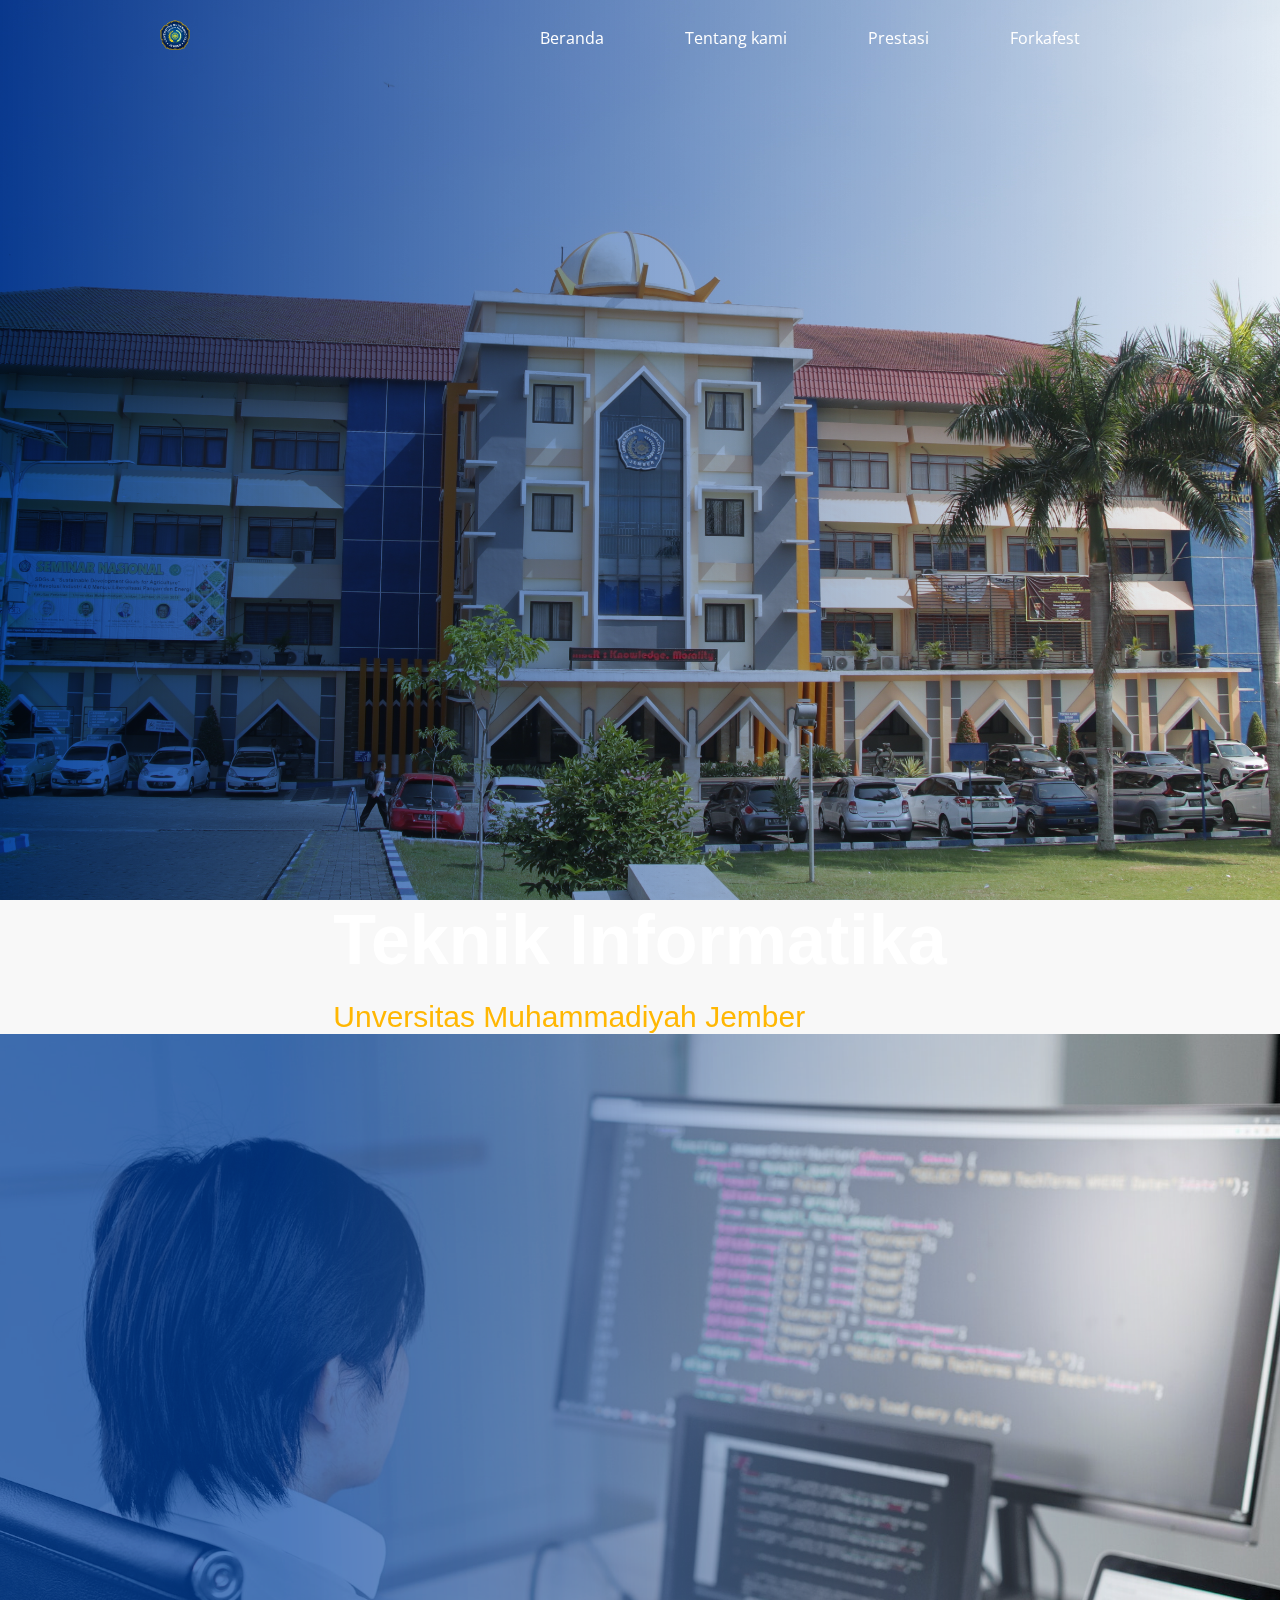
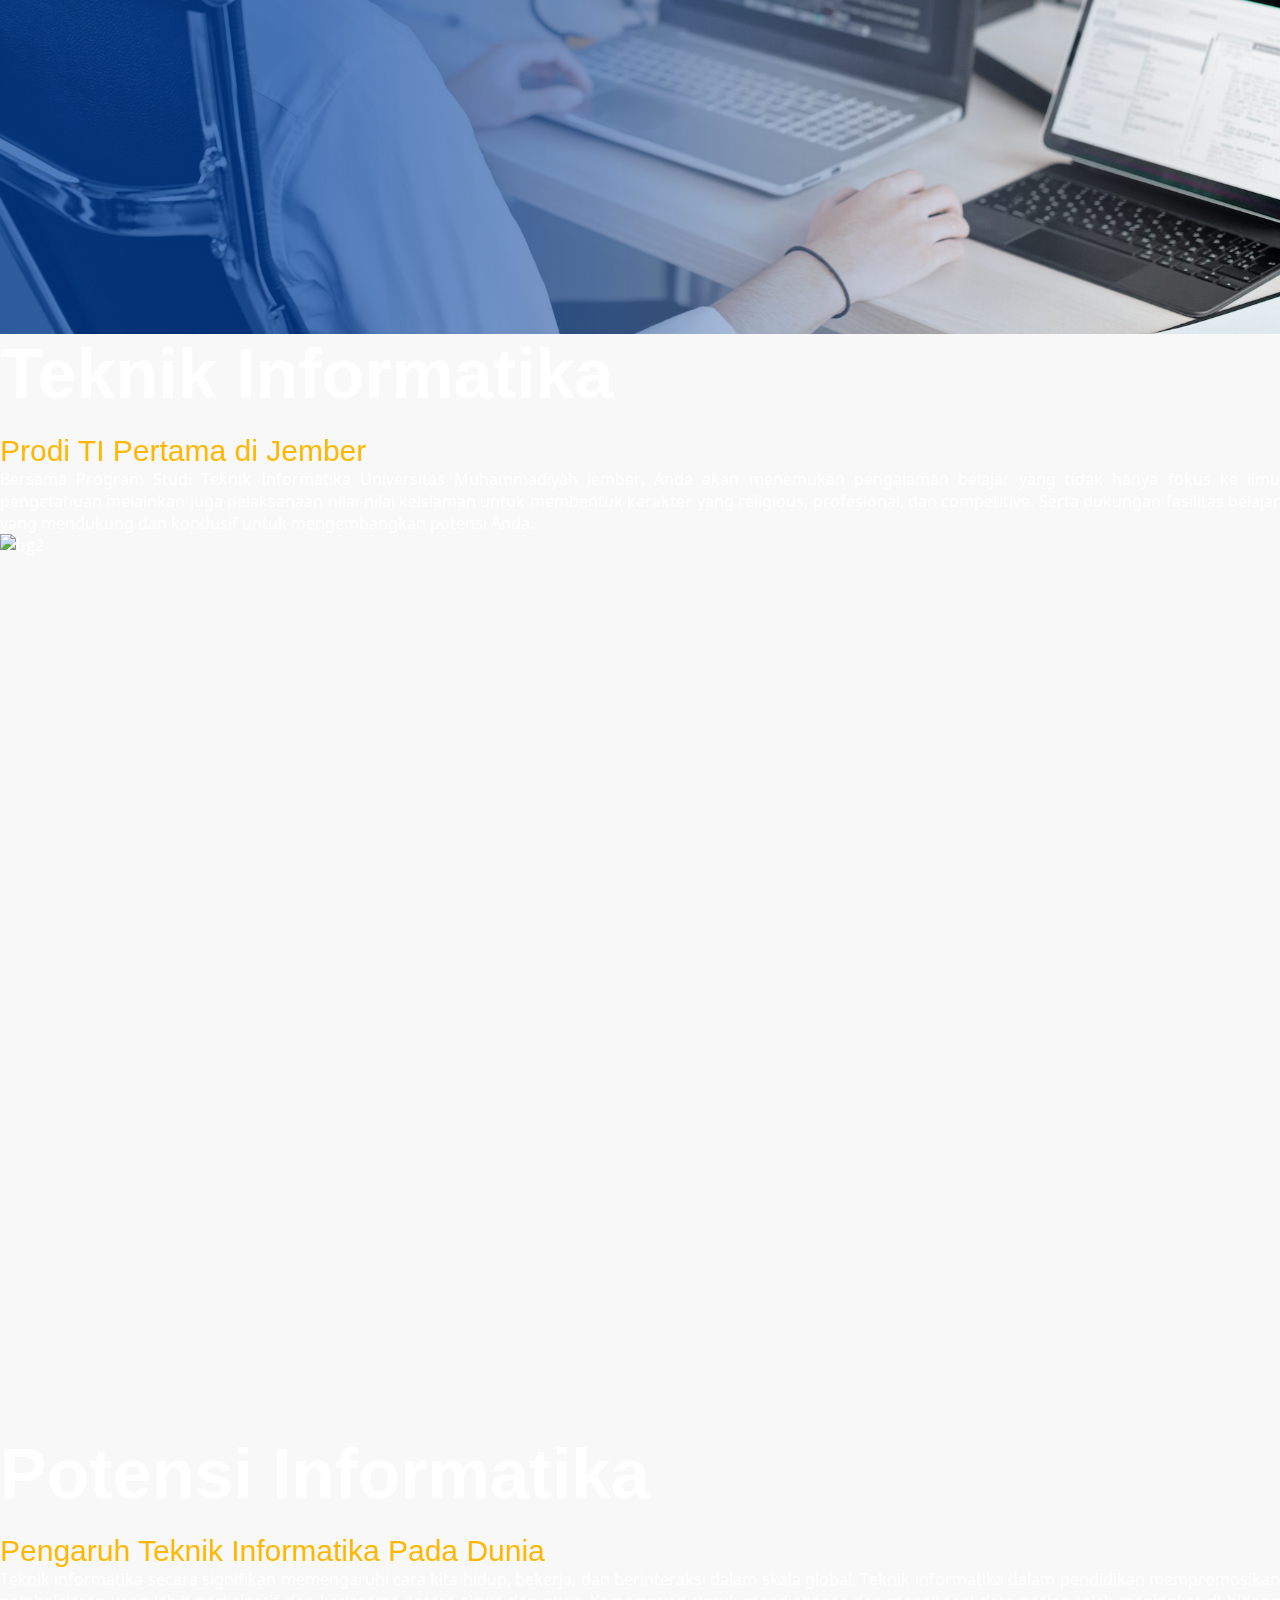
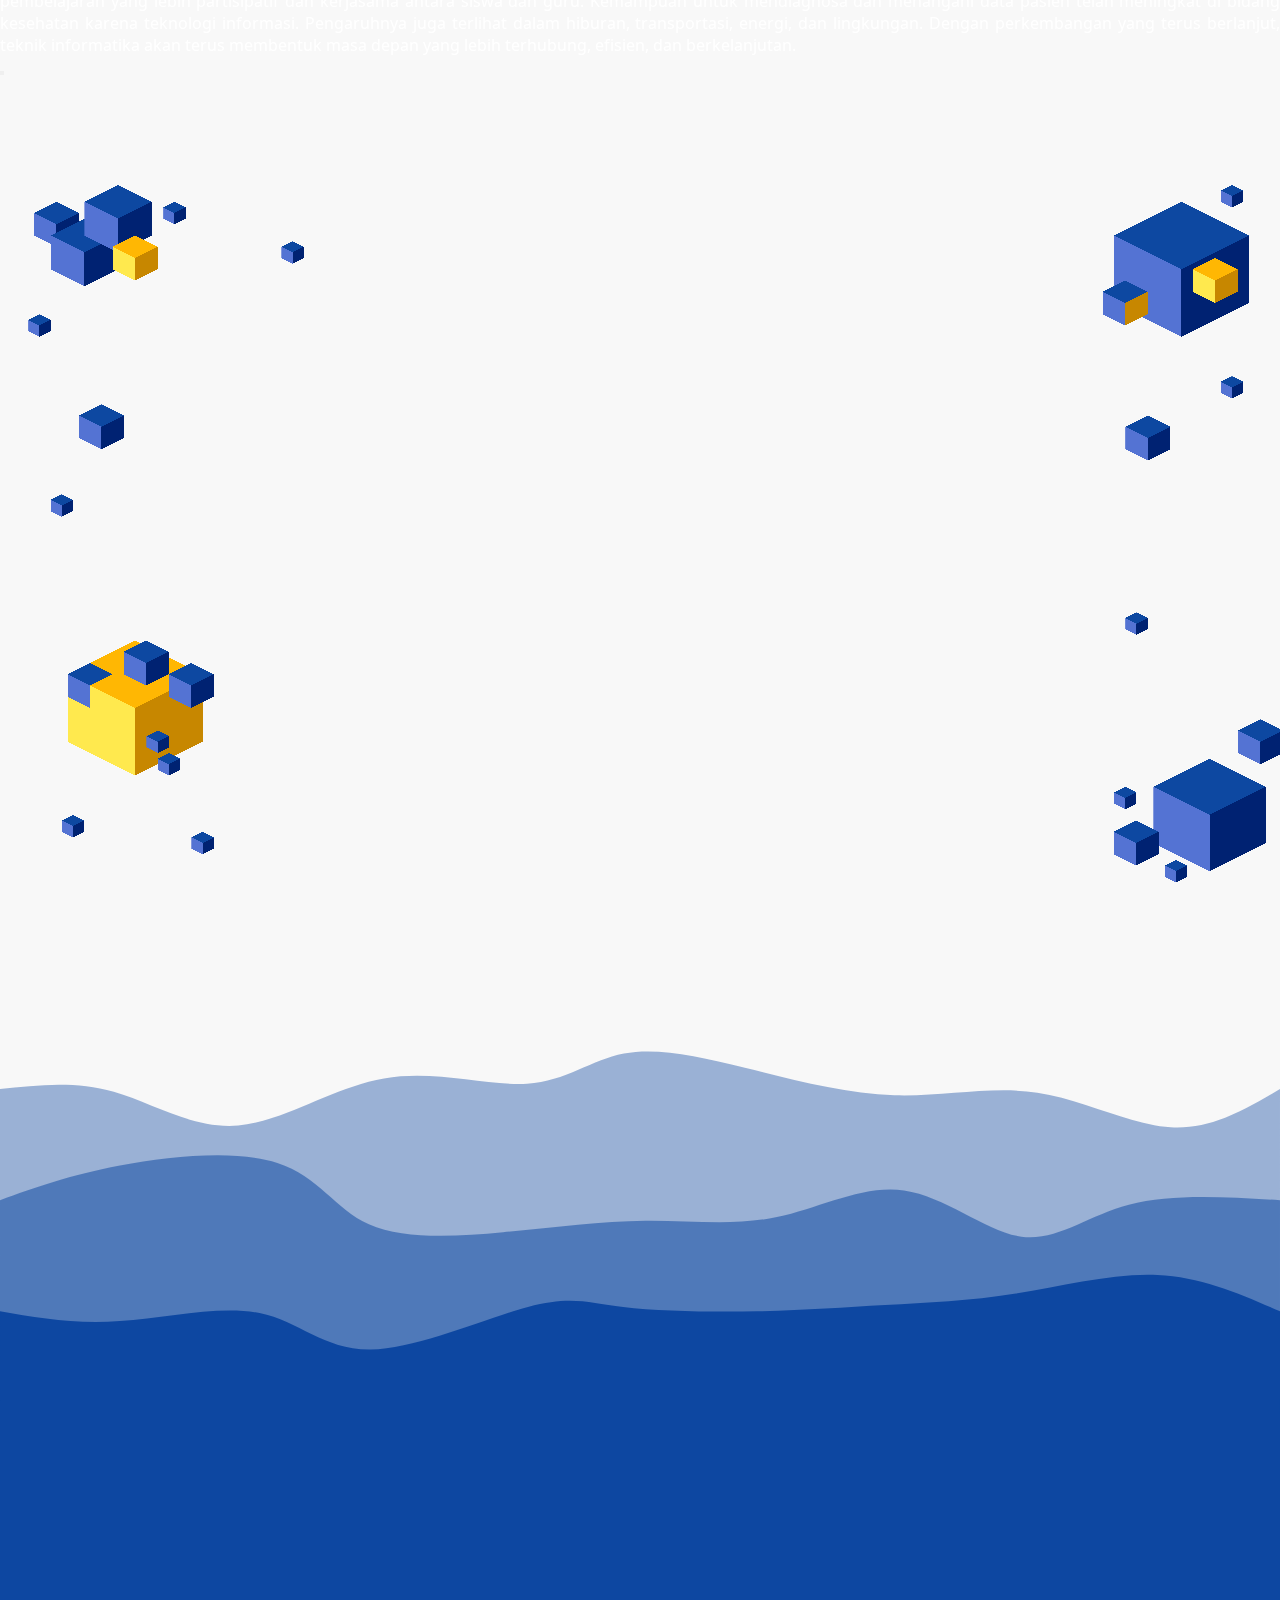
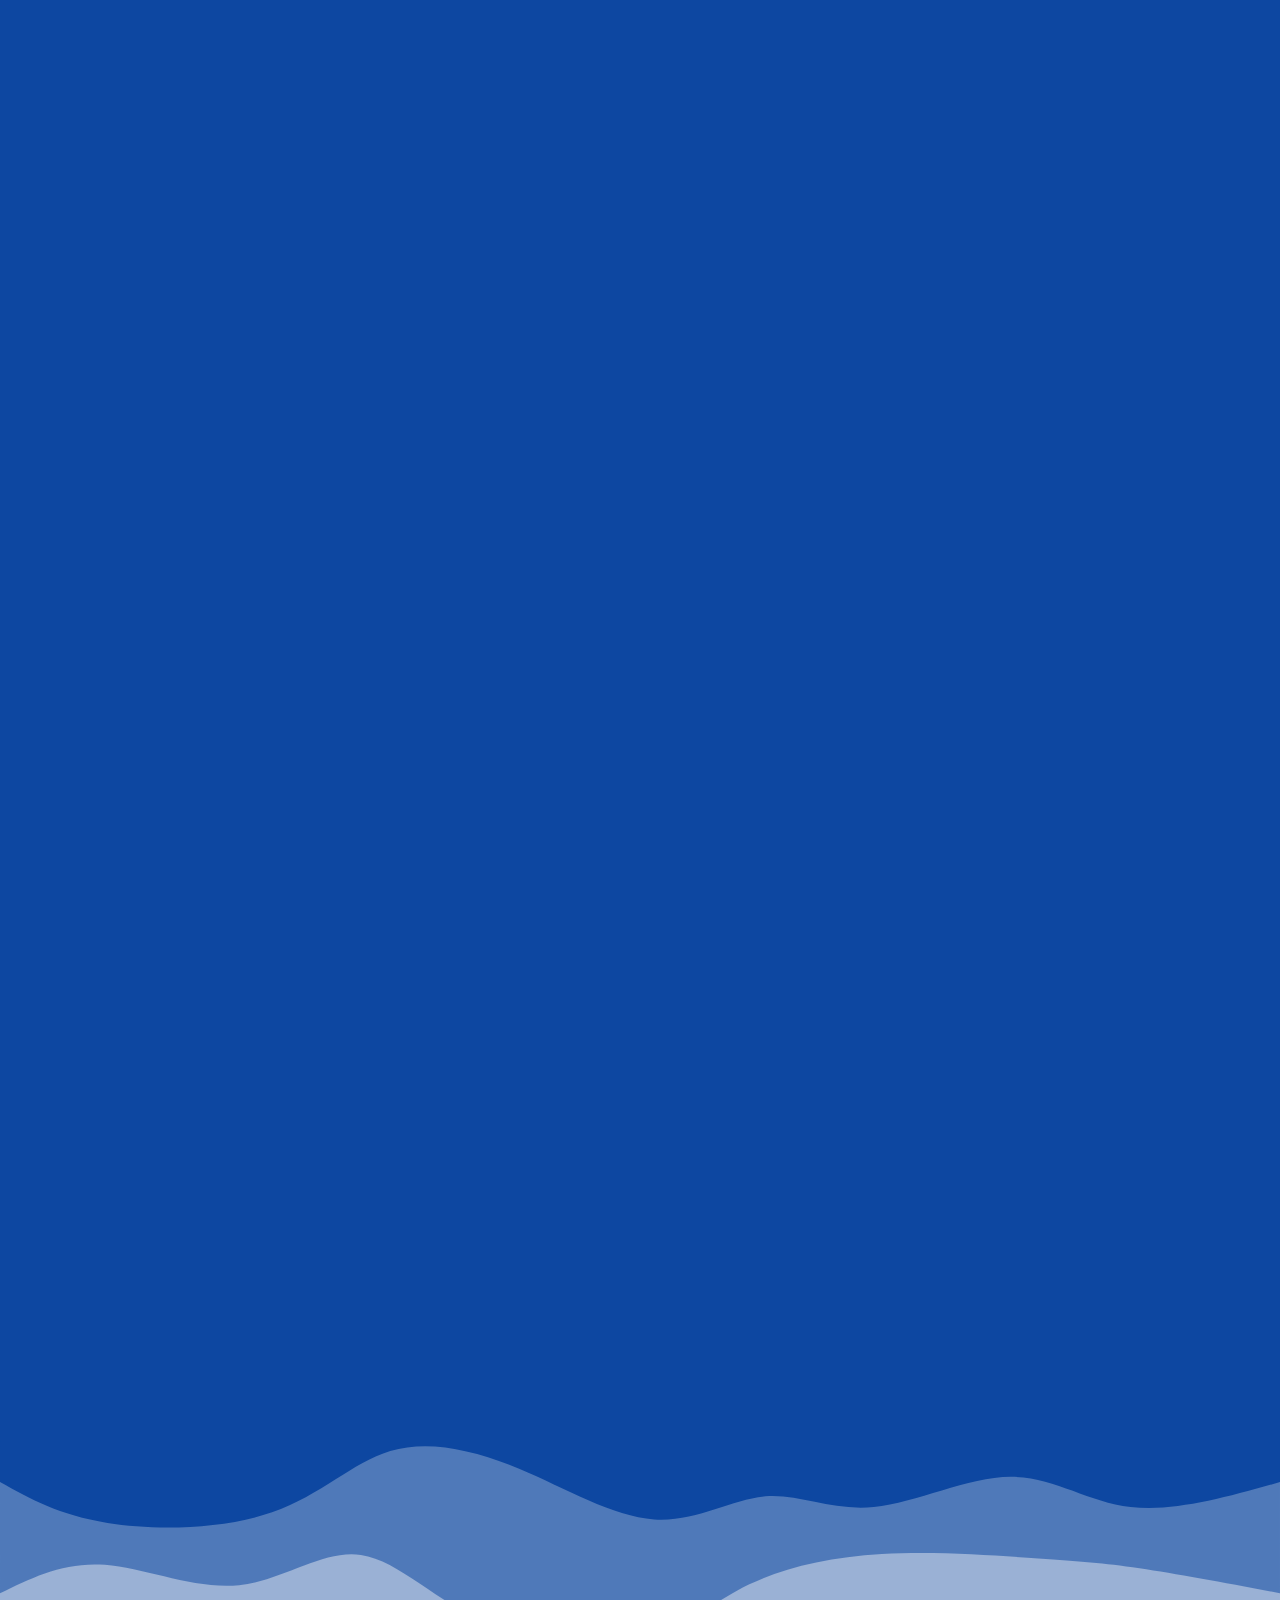
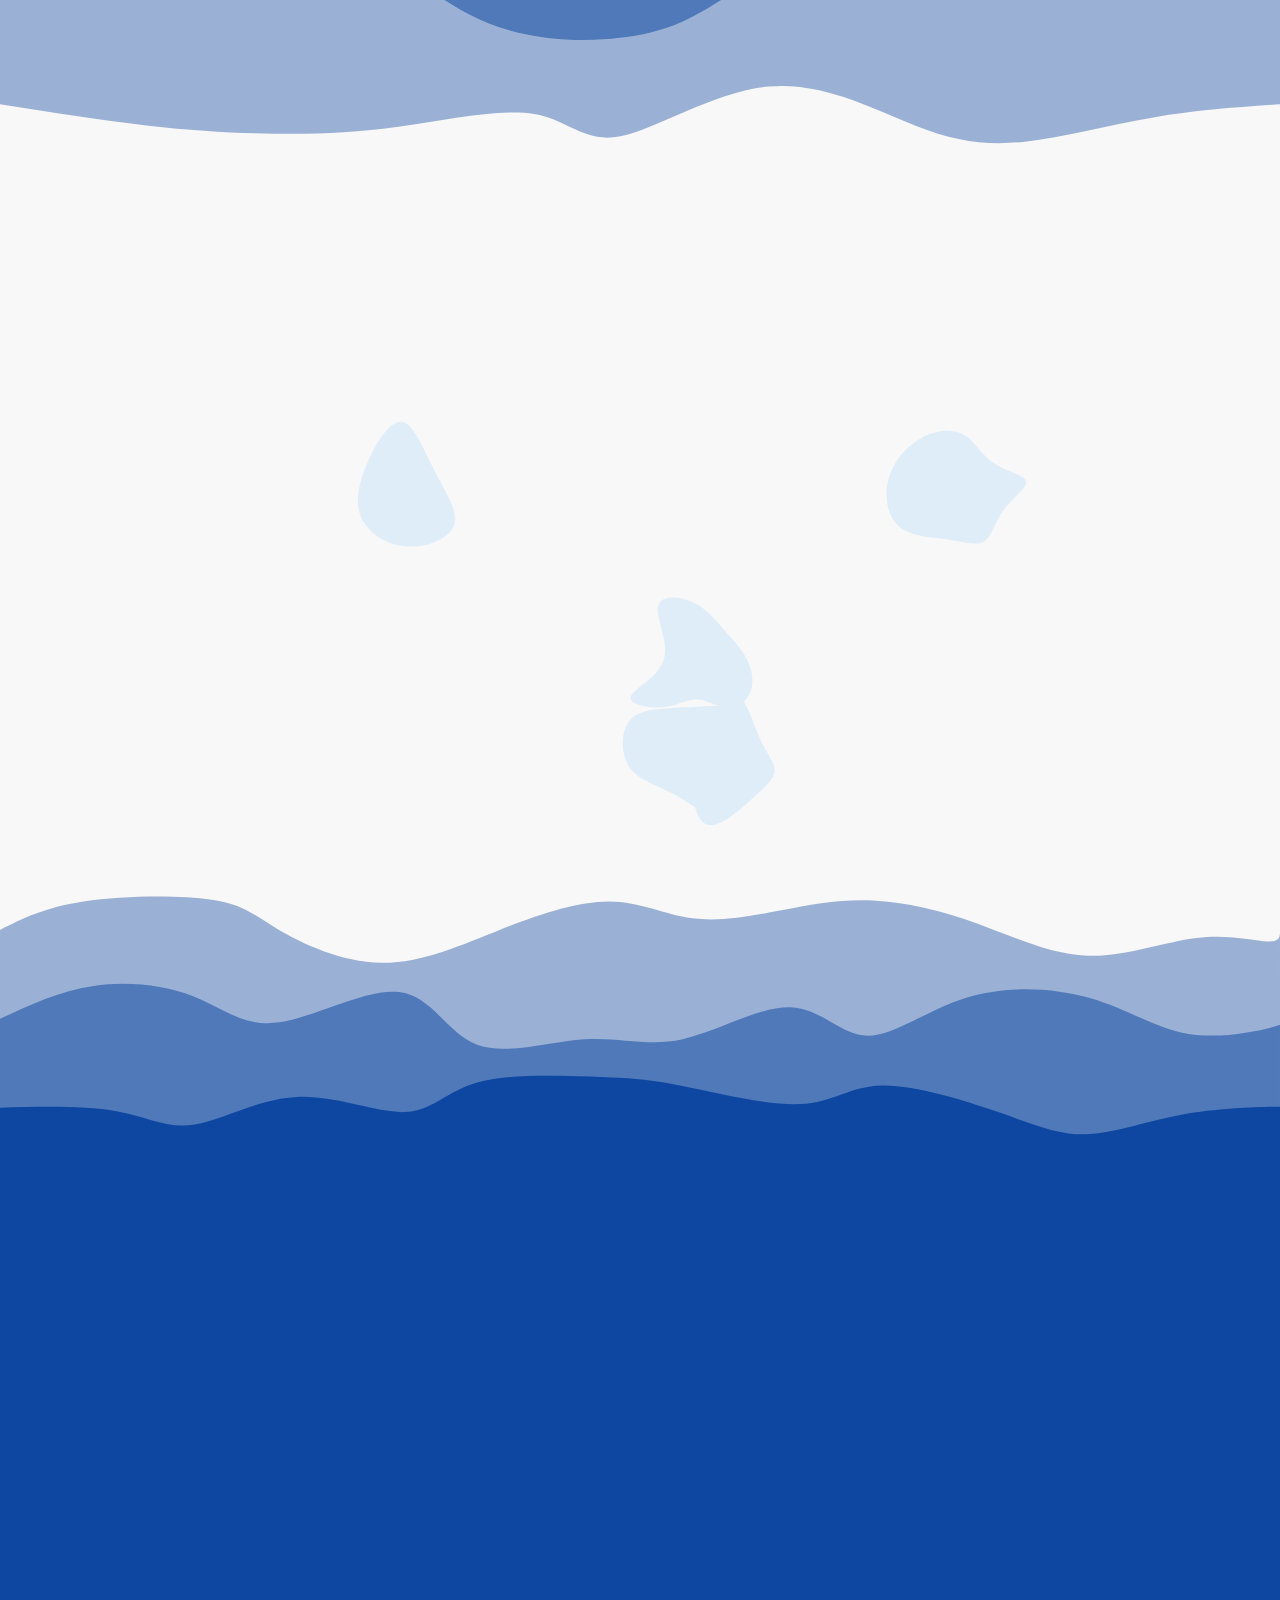
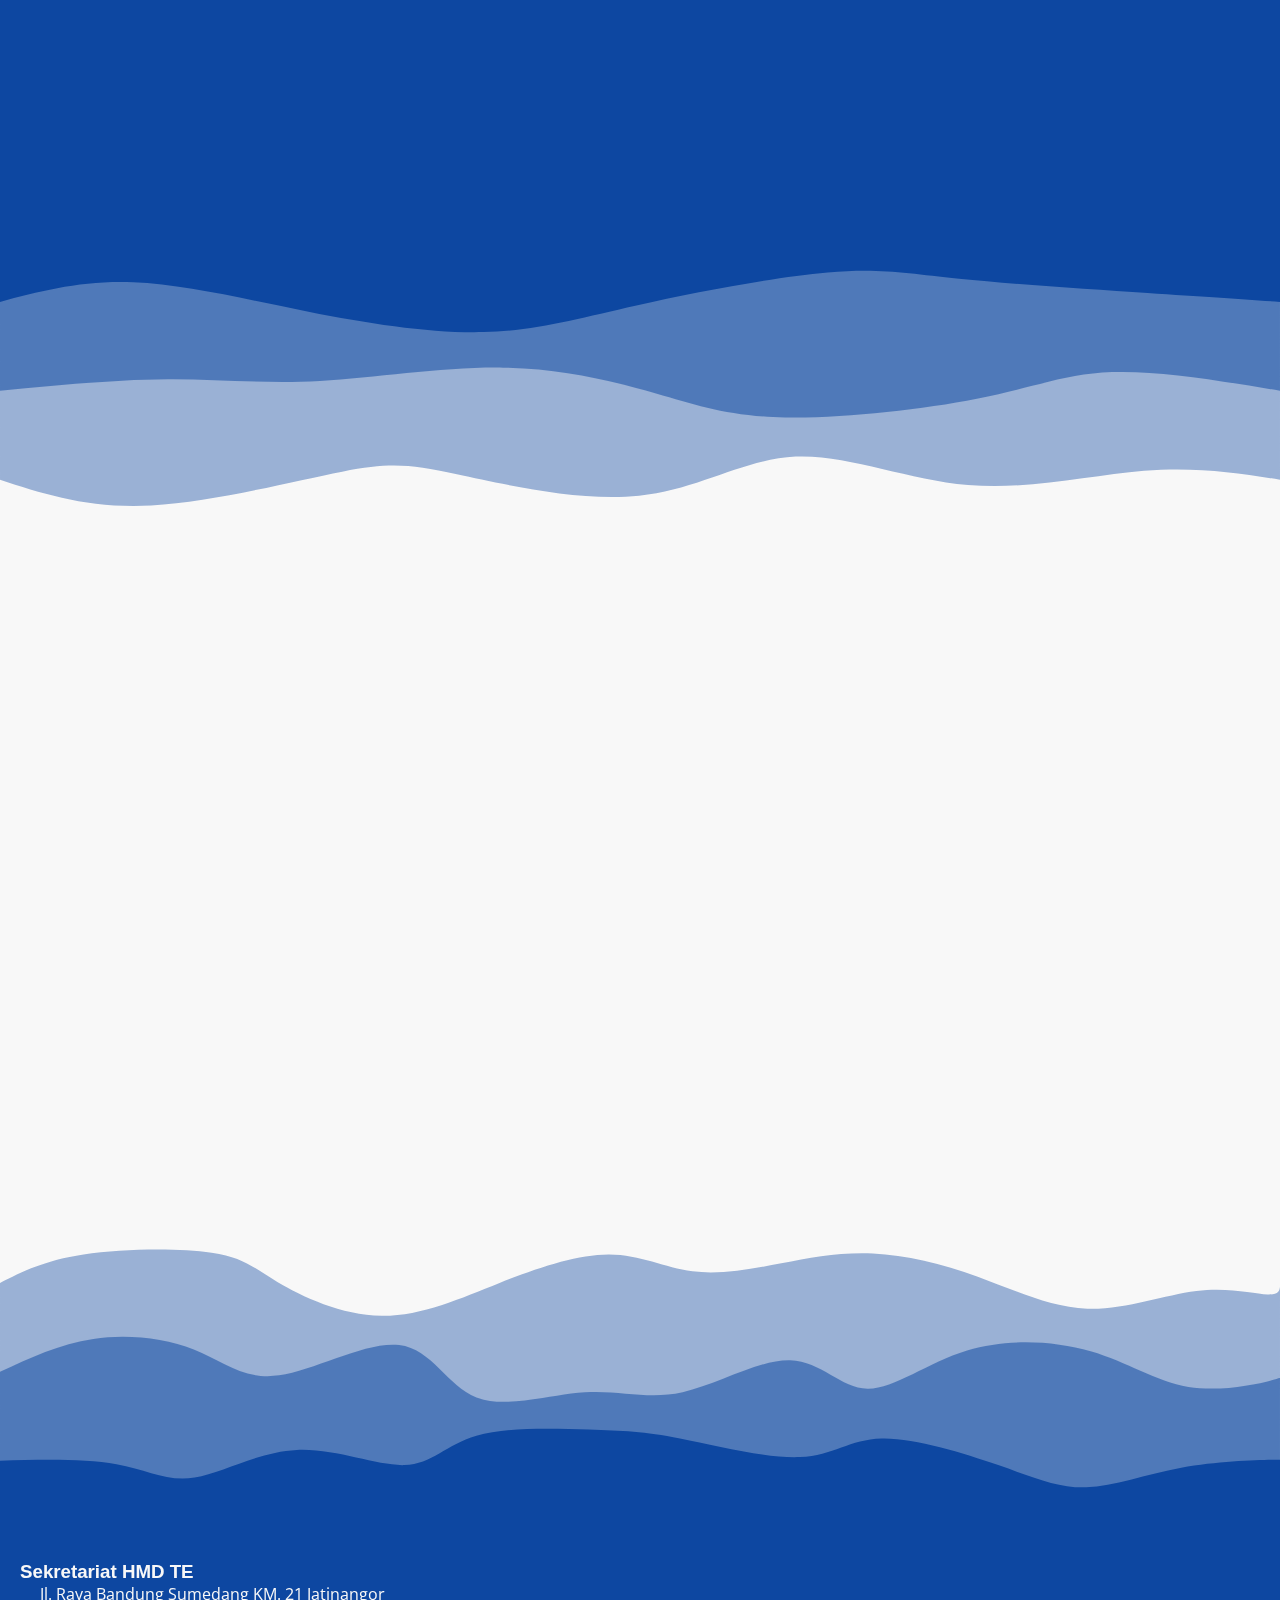
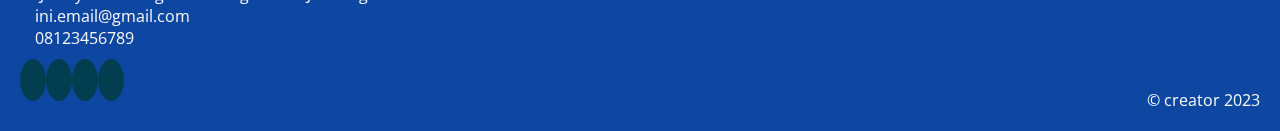
==== commit ed0f2159: "fixed quiz major js issue" ====
--- a/index.html
+++ b/index.html
@@ -7,10 +7,10 @@
   <meta name="viewport" content="width=device-width, initial-scale=1.0">
   <title>TI</title>
   <link rel="icon" type="image/svg+xml"
-  href="data:image/svg+xml,<svg xmlns=%22http://www.w3.org/2000/svg%22 width=%22256%22 height=%22256%22 viewBox=%220 0 100 100%22><rect width=%22100%22 height=%22100%22 rx=%2250%22 fill=%22%232da6ff%22></rect><path d=%22M60.80 22.73L60.80 22.73Q61.25 23.45 61.65 24.66Q62.06 25.88 62.06 27.32L62.06 27.32Q62.06 29.75 60.93 31.01Q59.81 32.27 57.83 32.27L57.83 32.27L45.41 32.27L45.41 77.27Q44.69 77.45 43.16 77.72Q41.63 77.99 40.01 77.99L40.01 77.99Q36.59 77.99 35.15 76.73Q33.71 75.47 33.71 72.50L33.71 72.50L33.71 32.27L18.59 32.27Q18.14 31.46 17.73 30.29Q17.33 29.12 17.33 27.68L17.33 27.68Q17.33 25.16 18.45 23.95Q19.58 22.73 21.56 22.73L21.56 22.73L60.80 22.73ZM77.27 77.99L77.27 77.99Q73.85 77.99 72.41 76.73Q70.97 75.47 70.97 72.50L70.97 72.50L70.97 22.73Q71.78 22.55 73.31 22.28Q74.84 22.01 76.37 22.01L76.37 22.01Q79.61 22.01 81.14 23.18Q82.67 24.35 82.67 27.50L82.67 27.50L82.67 77.27Q81.86 77.45 80.38 77.72Q78.89 77.99 77.27 77.99Z%22 fill=%22%23fff%22></path></svg>" />
+    href="data:image/svg+xml,<svg xmlns=%22http://www.w3.org/2000/svg%22 width=%22256%22 height=%22256%22 viewBox=%220 0 100 100%22><rect width=%22100%22 height=%22100%22 rx=%2250%22 fill=%22%232da6ff%22></rect><path d=%22M60.80 22.73L60.80 22.73Q61.25 23.45 61.65 24.66Q62.06 25.88 62.06 27.32L62.06 27.32Q62.06 29.75 60.93 31.01Q59.81 32.27 57.83 32.27L57.83 32.27L45.41 32.27L45.41 77.27Q44.69 77.45 43.16 77.72Q41.63 77.99 40.01 77.99L40.01 77.99Q36.59 77.99 35.15 76.73Q33.71 75.47 33.71 72.50L33.71 72.50L33.71 32.27L18.59 32.27Q18.14 31.46 17.73 30.29Q17.33 29.12 17.33 27.68L17.33 27.68Q17.33 25.16 18.45 23.95Q19.58 22.73 21.56 22.73L21.56 22.73L60.80 22.73ZM77.27 77.99L77.27 77.99Q73.85 77.99 72.41 76.73Q70.97 75.47 70.97 72.50L70.97 72.50L70.97 22.73Q71.78 22.55 73.31 22.28Q74.84 22.01 76.37 22.01L76.37 22.01Q79.61 22.01 81.14 23.18Q82.67 24.35 82.67 27.50L82.67 27.50L82.67 77.27Q81.86 77.45 80.38 77.72Q78.89 77.99 77.27 77.99Z%22 fill=%22%23fff%22></path></svg>" />
   <link rel="stylesheet" href="https://cdnjs.cloudflare.com/ajax/libs/font-awesome/6.4.0/css/all.min.css"
-  integrity="sha512-iecdLmaskl7CVkqkXNQ/ZH/XLlvWZOJyj7Yy7tcenmpD1ypASozpmT/E0iPtmFIB46ZmdtAc9eNBvH0H/ZpiBw=="
-  crossorigin="anonymous" referrerpolicy="no-referrer" />
+    integrity="sha512-iecdLmaskl7CVkqkXNQ/ZH/XLlvWZOJyj7Yy7tcenmpD1ypASozpmT/E0iPtmFIB46ZmdtAc9eNBvH0H/ZpiBw=="
+    crossorigin="anonymous" referrerpolicy="no-referrer" />
   <link rel="preconnect" href="https://fonts.googleapis.com">
   <link rel="preconnect" href="https://fonts.gstatic.com" crossorigin>
   <link href="https://fonts.googleapis.com/css2?family=Secular+One&display=swap" rel="stylesheet">
@@ -118,7 +118,7 @@
                   style="display: flex; justify-content: center; align-items: center; flex-direction: column;">
                   <div>
                     <h1 class="title">Teknik Informatika</h1>
-                    <p class="sub-title" style="font-family: 'Tinos', serif !important;">Unversitas Muhammadiyah Jember</p>
+                    <p class="sub-title">Unversitas Muhammadiyah Jember</p>
                   </div>
                 </div>
                 <div class="col-md-6"
@@ -135,8 +135,9 @@
                   style="display: flex; justify-content: center; align-items: center; flex-direction: column;">
                   <div>
                     <h1 class="title">Teknik Informatika</h1>
-                    <p class="sub-title" style="font-family: 'Tinos', serif !important;">Prodi TI Pertama di Jember</p>
-                    <p class="desc" style="font-family: 'Noto Sans Osage', sans-serif;">Bersama Program Studi Teknik Informatika Universitas Muhammadiyah Jember, Anda akan
+                    <p class="sub-title">Prodi TI Pertama di Jember</p>
+                    <p class="desc" style="font-family: 'Noto Sans Osage', sans-serif;">Bersama Program Studi Teknik
+                      Informatika Universitas Muhammadiyah Jember, Anda akan
                       menemukan pengalaman belajar yang tidak hanya fokus ke ilmu pengetahuan melainkan juga pelaksanaan
                       nilai-nilai keislaman untuk membentuk karakter yang religious, profesional, dan competitive. Serta
                       dukungan fasilitas belajar yang mendukung dan kondusif untuk mengembangkan potensi Anda.</p>
@@ -153,11 +154,16 @@
                   style="display: flex; justify-content: center; align-items: center; flex-direction: column;">
                   <div>
                     <h1 class="title">Potensi Informatika</h1>
-                    <p class="sub-title" style="font-family: 'Tinos', serif !important;">Pengaruh Teknik Informatika Pada Dunia</p>
-                    <p class="desc" style="font-family: 'Noto Sans Osage', sans-serif;">Teknik informatika secara signifikan memengaruhi cara kita hidup, bekerja, dan berinteraksi 
-                      dalam skala global. Teknik informatika dalam pendidikan mempromosikan pembelajaran yang lebih partisipatif dan kerjasama antara siswa
-                      dan guru. Kemampuan untuk mendiagnosa dan menangani data pasien telah meningkat di bidang kesehatan karena teknologi informasi. 
-                      Pengaruhnya juga terlihat dalam hiburan, transportasi, energi, dan lingkungan. Dengan perkembangan yang terus berlanjut, teknik informatika akan terus membentuk masa depan yang lebih terhubung, efisien, dan berkelanjutan.</p>
+                    <p class="sub-title">Pengaruh Teknik Informatika Pada Dunia</p>
+                    <p class="desc" style="font-family: 'Noto Sans Osage', sans-serif;">Teknik informatika secara
+                      signifikan memengaruhi cara kita hidup, bekerja, dan berinteraksi
+                      dalam skala global. Teknik informatika dalam pendidikan mempromosikan pembelajaran yang lebih
+                      partisipatif dan kerjasama antara siswa
+                      dan guru. Kemampuan untuk mendiagnosa dan menangani data pasien telah meningkat di bidang
+                      kesehatan karena teknologi informasi.
+                      Pengaruhnya juga terlihat dalam hiburan, transportasi, energi, dan lingkungan. Dengan perkembangan
+                      yang terus berlanjut, teknik informatika akan terus membentuk masa depan yang lebih terhubung,
+                      efisien, dan berkelanjutan.</p>
                   </div>
                 </div>
               </div>
@@ -199,10 +205,17 @@
           </div>
           <div class="col-md-6 aos" delay="150"
             style="display: flex; justify-content: center; align-items: center; flex-direction: column; padding: 20px;">
-            <p class="desc" style="color: #000000; font-family: 'Poppins', sans-serif !important;"> <span style="color: #FFB703;">Teknik Informatika</span> adalah disiplin ilmu yang mempelajari penggunaan
-              teknologi informasi dan komunikasi untuk memproses, mengelola, dan menganalisis informasi.  
-              Dalam <span style="color: #FFB703;">Teknik Informatika</span>, mahasiswa mempelajari konsep dan prinsip dasar pemrograman, desain dan pengembangan perangkat lunak, 
-              jaringan komputer, basis data, kecerdasan buatan, dan topik terkait lainnya.
+            <p class="desc" style="color: #000000; font-family: 'Poppins', sans-serif !important;">
+              <span style="color: #FFB703;">Teknik Informatika </span>merupakan bidang ilmu yang mempelajari bagaimana
+              menggunakan teknologi komputer secara optimal guna
+              menangani masalah transformasi atau pengolahan data dengan proses logika. <span
+                style="color: #FFB703;">Teknik Informatika</span>
+              mempelajari berbagai prinsip terkait ilmu komputer mulai dari proses perancangan, pengembangan, pengujian,
+              hingga bevaluasi sistem operasi perangkat lunak. Selama kuliah kamu akan banyak mengkaji pemrograman dan
+              komputasi, dan dibekali pula dengan keterampilan merancang perangkat lunak. <span
+                style="color: #FFB703;">Teknik Informatika</span> menjadi salah satu jurusan yang memiliki banyak
+              peminat. Pada SBMPTN 2021, <span style="color: #FFB703;">Jurusan Teknik
+                Informatika</span> menjadi 5 besar jurusan paling diminati di rumpun saintek.
             <div style="text-align: center; margin-top: 20px;">
               <button class="cta">
                 <span>Lebih Lanjut</span>
--- a/style.css
+++ b/style.css
@@ -32,7 +32,7 @@
     left: 0;
     display: flex;
     flex-wrap: wrap;
-    justify-content: center;
+    justify-content: space-around;
     align-items: center;
     background-color: #f8f8f800;
     padding: 20px;
@@ -208,6 +208,19 @@
     object-position: center;
 }
 
+/* aos animation */
+.aos {
+    opacity: 0;
+    transform: translateY(300px);
+    transition: transform 0.5s ease-out, opacity 0.1s ease-out;
+}
+
+/* Add a CSS class to define the animated state of the element */
+.aos.animate {
+    opacity: 1 !important;
+    transform: translateY(0%) !important;
+}
+
 /* ! text */
 h1, h2, h3, h4, h5, h6 {
     font-family: 'Ubuntu', sans-serif;
@@ -993,7 +1006,7 @@
     background-clip: text;
     background-size: 200%;
     color: transparent;
-    
+
 }
 
 .time {
@@ -1020,10 +1033,12 @@
     text-transform: capitalize;
 }
 
+
 @media (max-width: 800px) {
     .forkafest {
         font-size: 70px;
     }
+
     .time .angka {
         font-size: 30px;
         line-height: 45px;
@@ -1040,7 +1055,8 @@
     .time-content {
         column-gap: 15px;
     }
-    .forkafest-sub{
+
+    .forkafest-sub {
         padding-top: 30px;
         font-size: 18px !important;
     }
@@ -1312,7 +1328,7 @@
     font-size: 40px;
     font-weight: 700;
     line-height: 44px;
-    padding-top: 30px;
+    padding-top: 130px;
 }
 
 .french {
@@ -1415,4 +1431,323 @@
     border: none;
     border-radius: 25px;
     margin-right: 10px;
+}
+
+.quiz {
+    color: #000;
+    background-color: #fff4a3;
+    width: 250px;
+    height: 100px;
+    display: flex;
+    text-align: center;
+    justify-content: center;
+    align-items: center;
+    border: 1px solid #fff;
+    border-radius: 5px;
+    margin-top: 100px;
+    margin-left: 446px;
+    font-size: 35px;
+    line-height: 52px;
+    font-weight: 400;
+}
+
+.mainmain {
+    width: 100%;
+    min-height: 100vh;
+    display: flex;
+    flex-direction: column;
+    justify-content: center;
+    align-items: center;
+    background-color: #000;
+    background-repeat: no-repeat;
+    background-size: cover;
+    background-position: center;
+}
+
+.game-quiz-container {
+    width: 40rem;
+    height: 30rem;
+    background-color: white;
+    display: flex;
+    flex-direction: column;
+    align-items: center;
+    justify-content: space-around;
+    border-radius: 30px;
+}
+
+.game-details-container {
+    width: 80%;
+    height: 4rem;
+    display: flex;
+    justify-content: space-around;
+    align-items: center;
+}
+
+.game-details-container h1 {
+    font-size: 1.2rem;
+}
+
+.game-question-container {
+    width: 80%;
+    height: 8rem;
+    display: flex;
+    align-items: center;
+    justify-content: center;
+    border: 2px solid darkgray;
+    border-radius: 25px;
+}
+
+.game-question-container h1 {
+    font-size: 1.1rem;
+    text-align: center;
+    padding: 3px;
+}
+
+.game-options-container {
+    width: 80%;
+    height: 12rem;
+    display: flex;
+    flex-wrap: wrap;
+    align-items: center;
+    justify-content: space-around;
+}
+
+.game-options-container span {
+    width: 45%;
+    height: 3rem;
+    border: 2px solid darkgray;
+    border-radius: 20px;
+    overflow: hidden;
+}
+
+.spanspan label {
+    width: 100%;
+    height: 100%;
+    display: flex;
+    align-items: center;
+    justify-content: center;
+    cursor: pointer;
+    transition: transform 0.3s;
+    font-weight: 600;
+    color: rgb(22, 22, 22);
+}
+
+.spanspan label:hover {
+    -ms-transform: scale(1.12);
+    -webkit-transform: scale(1.12);
+    transform: scale(1.12);
+    color: white;
+}
+
+input[type="radio"] {
+    display: none;
+    position: relative;
+}
+
+input[type="radio"]:checked~.option {
+    background: paleturquoise;
+}
+
+.next-button-container {
+    width: 50%;
+    height: 3rem;
+    display: flex;
+    justify-content: center;
+}
+
+.next-button-container button {
+    width: 8rem;
+    height: 2rem;
+    border-radius: 10px;
+    background: none;
+    color: rgb(25, 25, 25);
+    font-weight: 600;
+    border: 2px solid gray;
+    cursor: pointer;
+    outline: none;
+}
+
+.next-button-container button:hover {
+    background-color: rgb(143, 93, 93);
+}
+
+.score-content-container {
+    width: 80%;
+    height: 18rem;
+    display: flex;
+    flex-direction: column;
+    align-items: center;
+    justify-content: space-around;
+    text-align: center;
+    background-color: whitesmoke;
+    border-radius: 20px;
+    -webkit-border-radius: 20px;
+    -moz-border-radius: 20px;
+    -ms-border-radius: 20px;
+    -o-border-radius: 20px;
+}
+.score-modal-container {
+    display: none;
+    position: fixed;
+    z-index: 1;
+    left: 0;
+    top: 0;
+    height: 100%;
+    width: 100%;
+    overflow: auto;
+    background-color: rgb(0, 0, 0);
+    background-color: rgba(0, 0, 0, 0.4);
+    flex-direction: column;
+    align-items: center;
+    justify-content: center;
+    -webkit-animation: fadeIn 1.2s ease-in-out;
+    animation: fadeIn 1.2s ease-in-out;
+}
+
+.modal-content-container {
+    height: 20rem;
+    width: 25rem;
+    background-color: rgb(43, 42, 42);
+    display: flex;
+    flex-direction: column;
+    align-items: center;
+    justify-content: space-around;
+    border-radius: 25px;
+}
+
+.modal-content-container h1 {
+    font-size: 1.3rem;
+    height: 3rem;
+    color: lightgray;
+    text-align: center;
+}
+
+.grade-details {
+    width: 15rem;
+    height: 10rem;
+    display: flex;
+    flex-direction: column;
+    align-items: center;
+    justify-content: space-around;
+}
+
+.grade-details p {
+    color: white;
+    text-align: center;
+}
+
+.modal-button-container {
+    width: 100%;
+    height: 2rem;
+    display: flex;
+    justify-content: center;
+    align-items: center;
+}
+
+.modal-button-container button {
+    width: 10rem;
+    height: 2rem;
+    background: none;
+    outline: none;
+    border: 1px solid rgb(252, 242, 241);
+    color: white;
+    font-size: 1.1rem;
+    cursor: pointer;
+    border-radius: 20px;
+}
+
+.modal-button-container button:hover {
+    background-color: rgb(83, 82, 82);
+}
+
+@media(min-width : 300px) and (max-width : 350px) {
+    .game-quiz-container {
+        width: 90%;
+        height: 80vh;
+    }
+
+    .game-details-container {
+        font-size: 0.8rem;
+    }
+
+    .game-question-container {
+        height: 6rem;
+    }
+
+    .game-question-container h1 {
+        font-size: 0.9rem;
+    }
+
+    .game-options-container .spanspan {
+        width: 90%;
+        height: 2.5rem;
+    }
+
+    .game-options-container .spanspan label {
+        font-size: 0.8rem;
+    }
+
+    .modal-content-container {
+        width: 90%;
+        height: 25rem;
+    }
+
+    .modal-content-container h1 {
+        font-size: 1.2rem;
+    }
+}
+
+@media(min-width : 350px) and (max-width : 700px) {
+    .game-quiz-container {
+        width: 90%;
+        height: 80vh;
+    }
+
+    .game-details-container {
+        font-size: 1rem;
+    }
+
+    .game-question-container {
+        height: 8rem;
+    }
+
+    .game-question-container h1 {
+        font-size: 0.9rem;
+    }
+
+    .game-options-container .spanspan {
+        width: 90%;
+    }
+
+    .modal-content-container {
+        width: 90%;
+        height: 25rem;
+    }
+
+    .modal-content-container h1 {
+        font-size: 1.2rem;
+    }
+}
+
+/*  back button  */
+.back-button-container {
+    padding: 10px;
+    position: fixed;
+    bottom: 1rem;
+    right: 1rem;
+    width: 5rem;
+    height: 5rem;
+    background-color: rgb(255, 255, 255);
+    border-radius: 50%;
+    display: flex;
+    justify-content: center;
+    align-items: center;
+    cursor: pointer;
+    transition: transform 0.3s;
+}
+
+.back-button-container:hover {
+    -ms-transform: scale(1.12);
+    -webkit-transform: scale(1.12);
+    transform: scale(1.12);
 }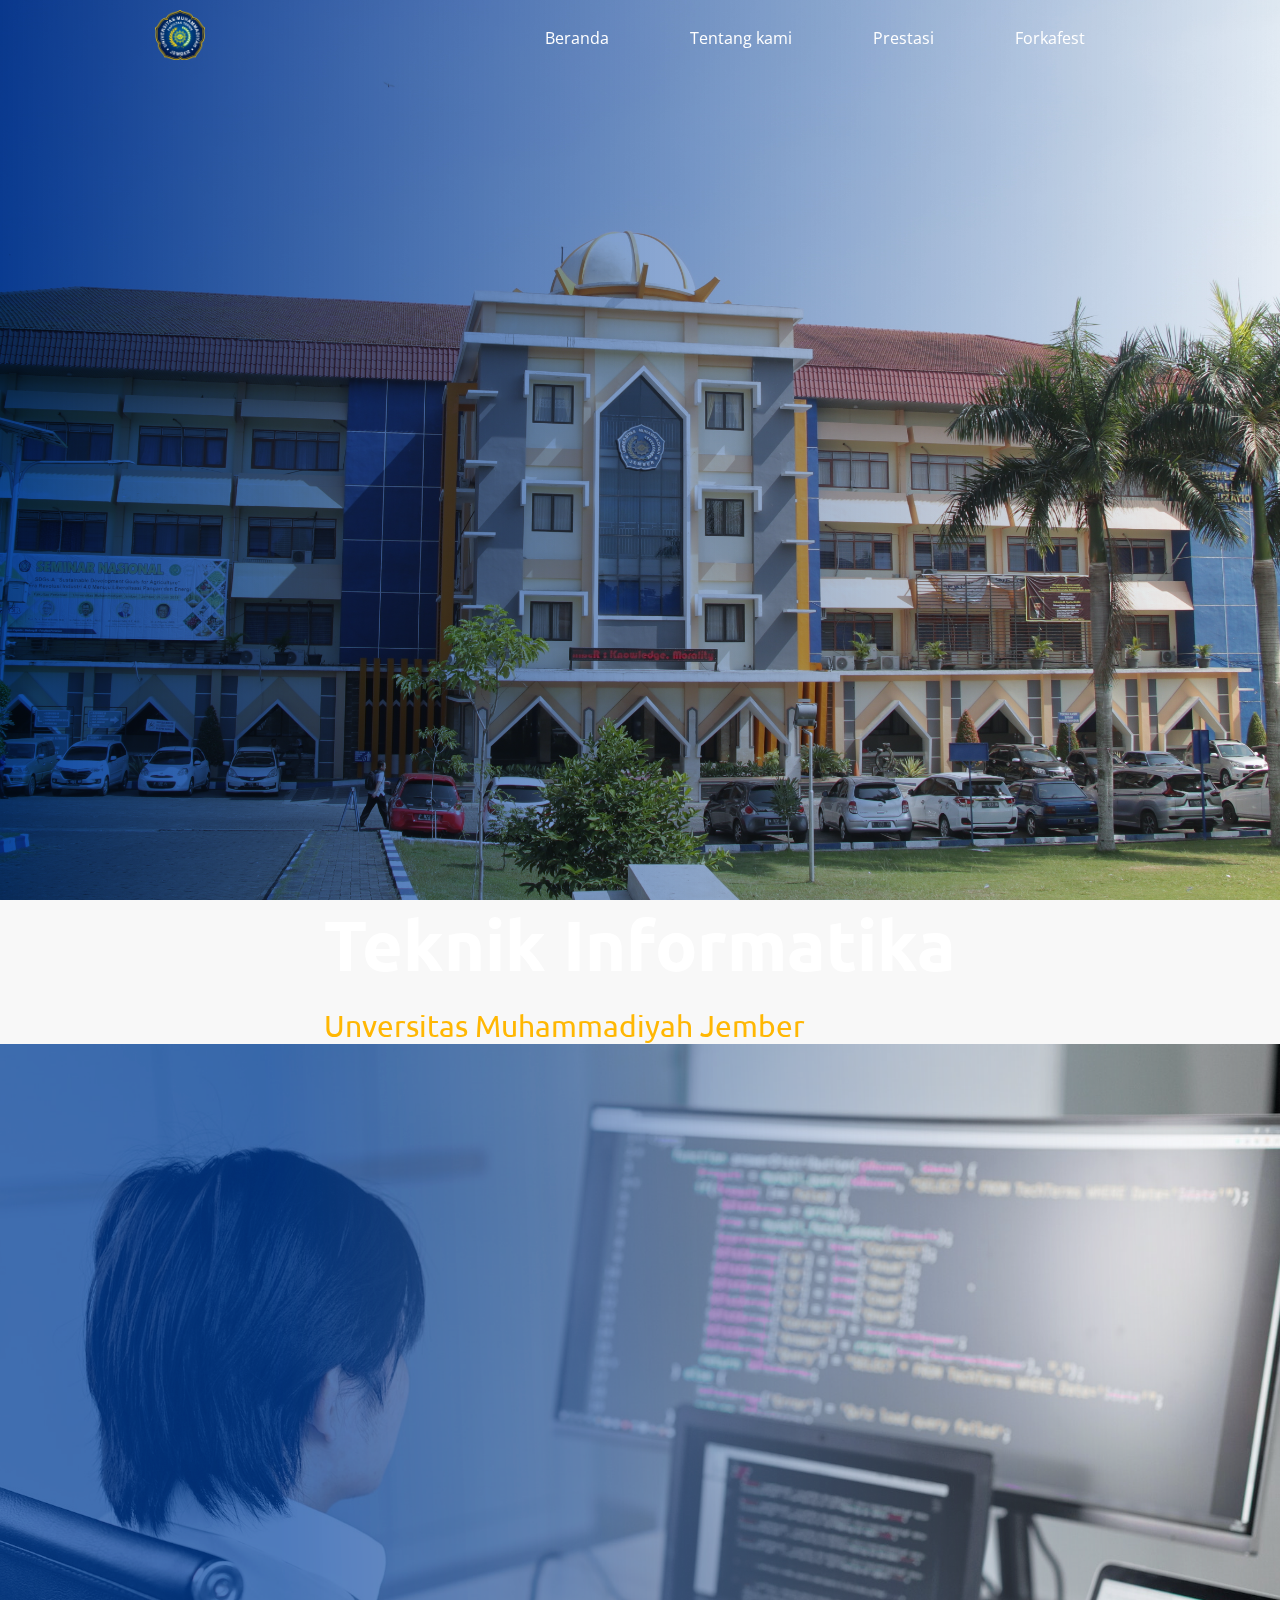
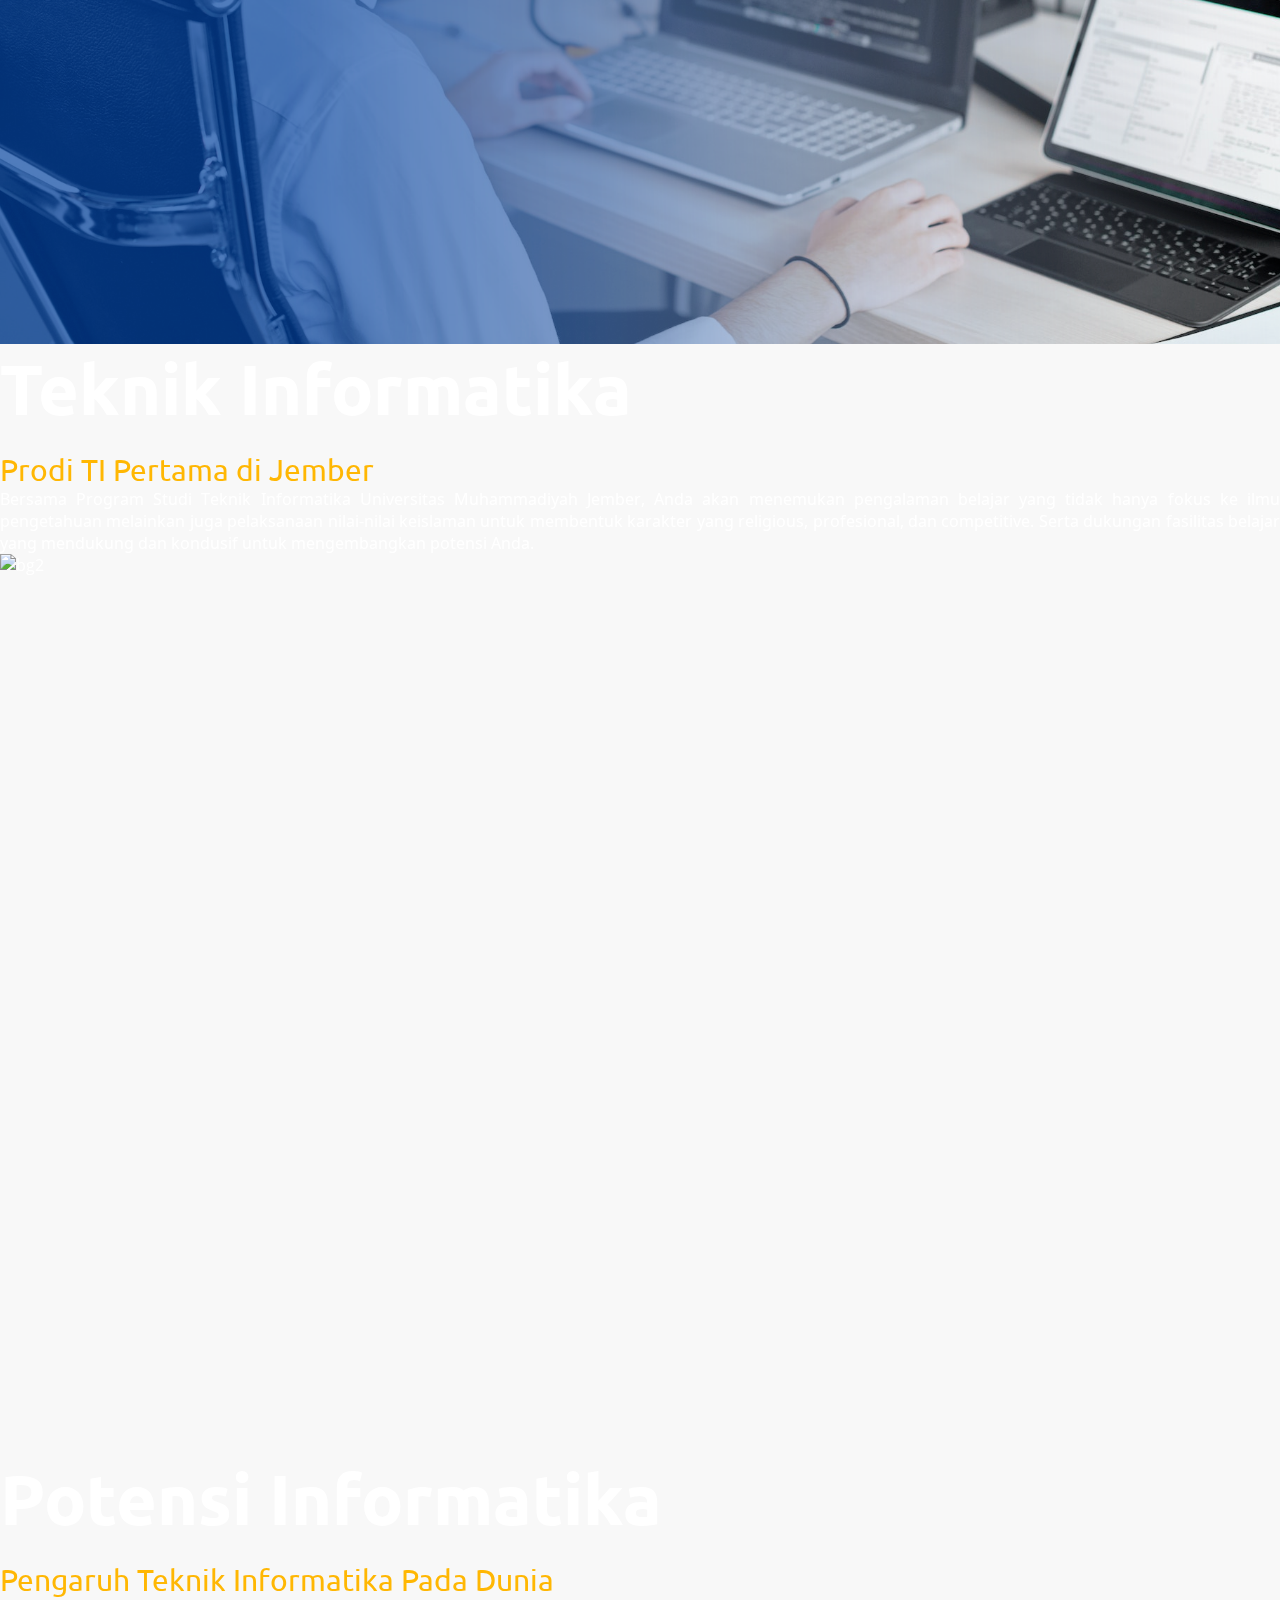
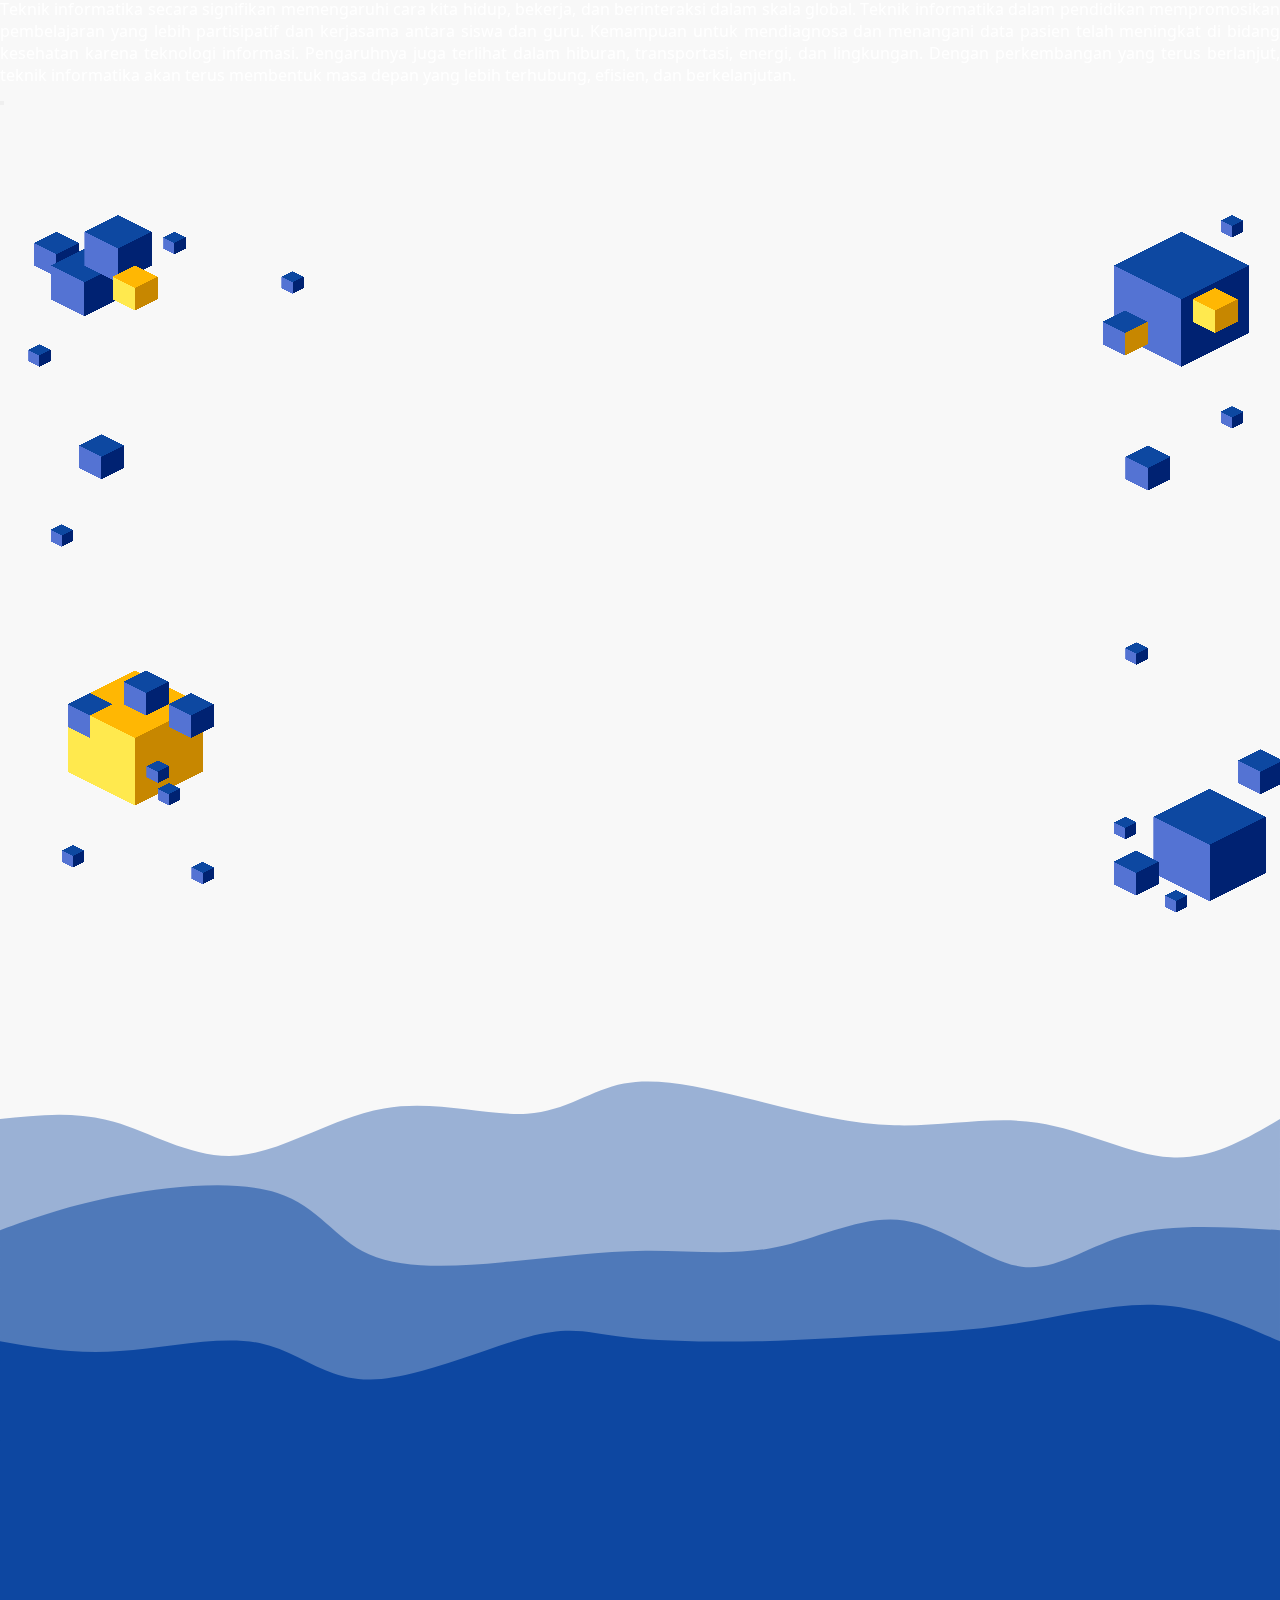
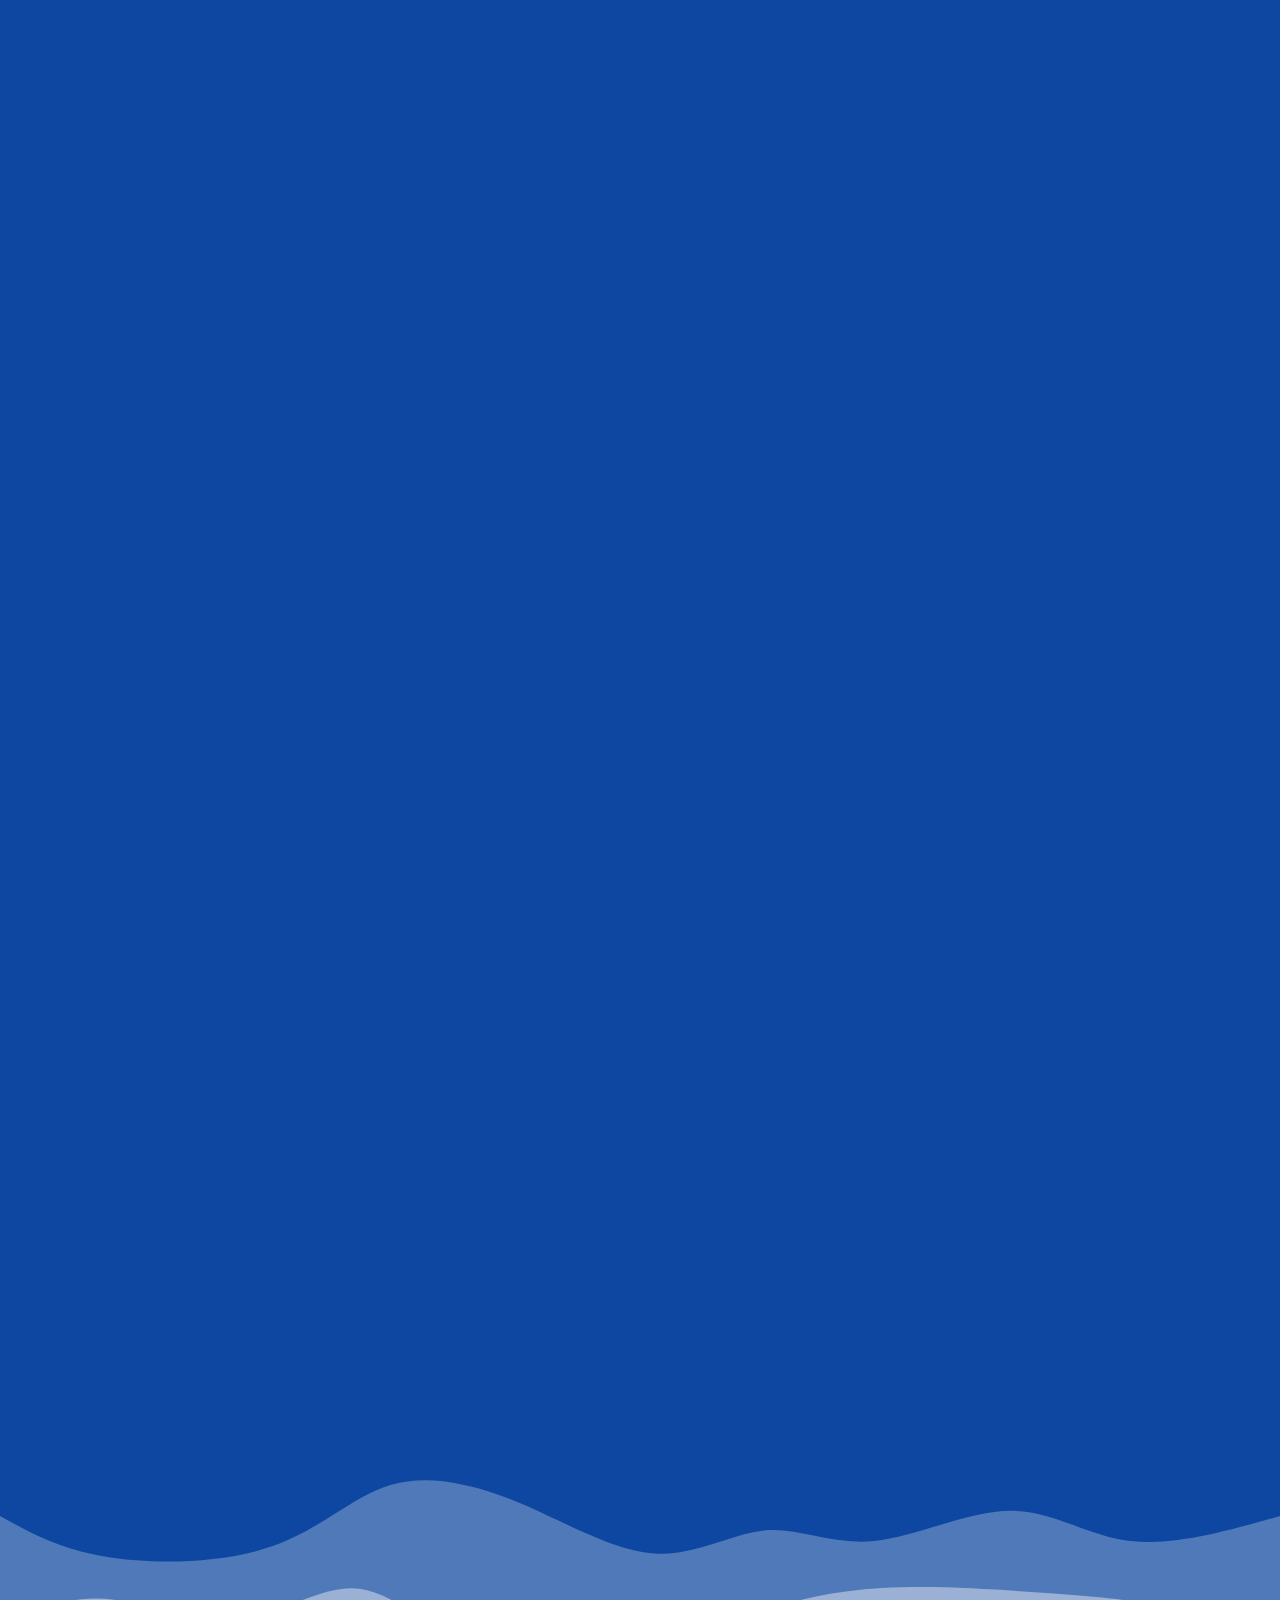
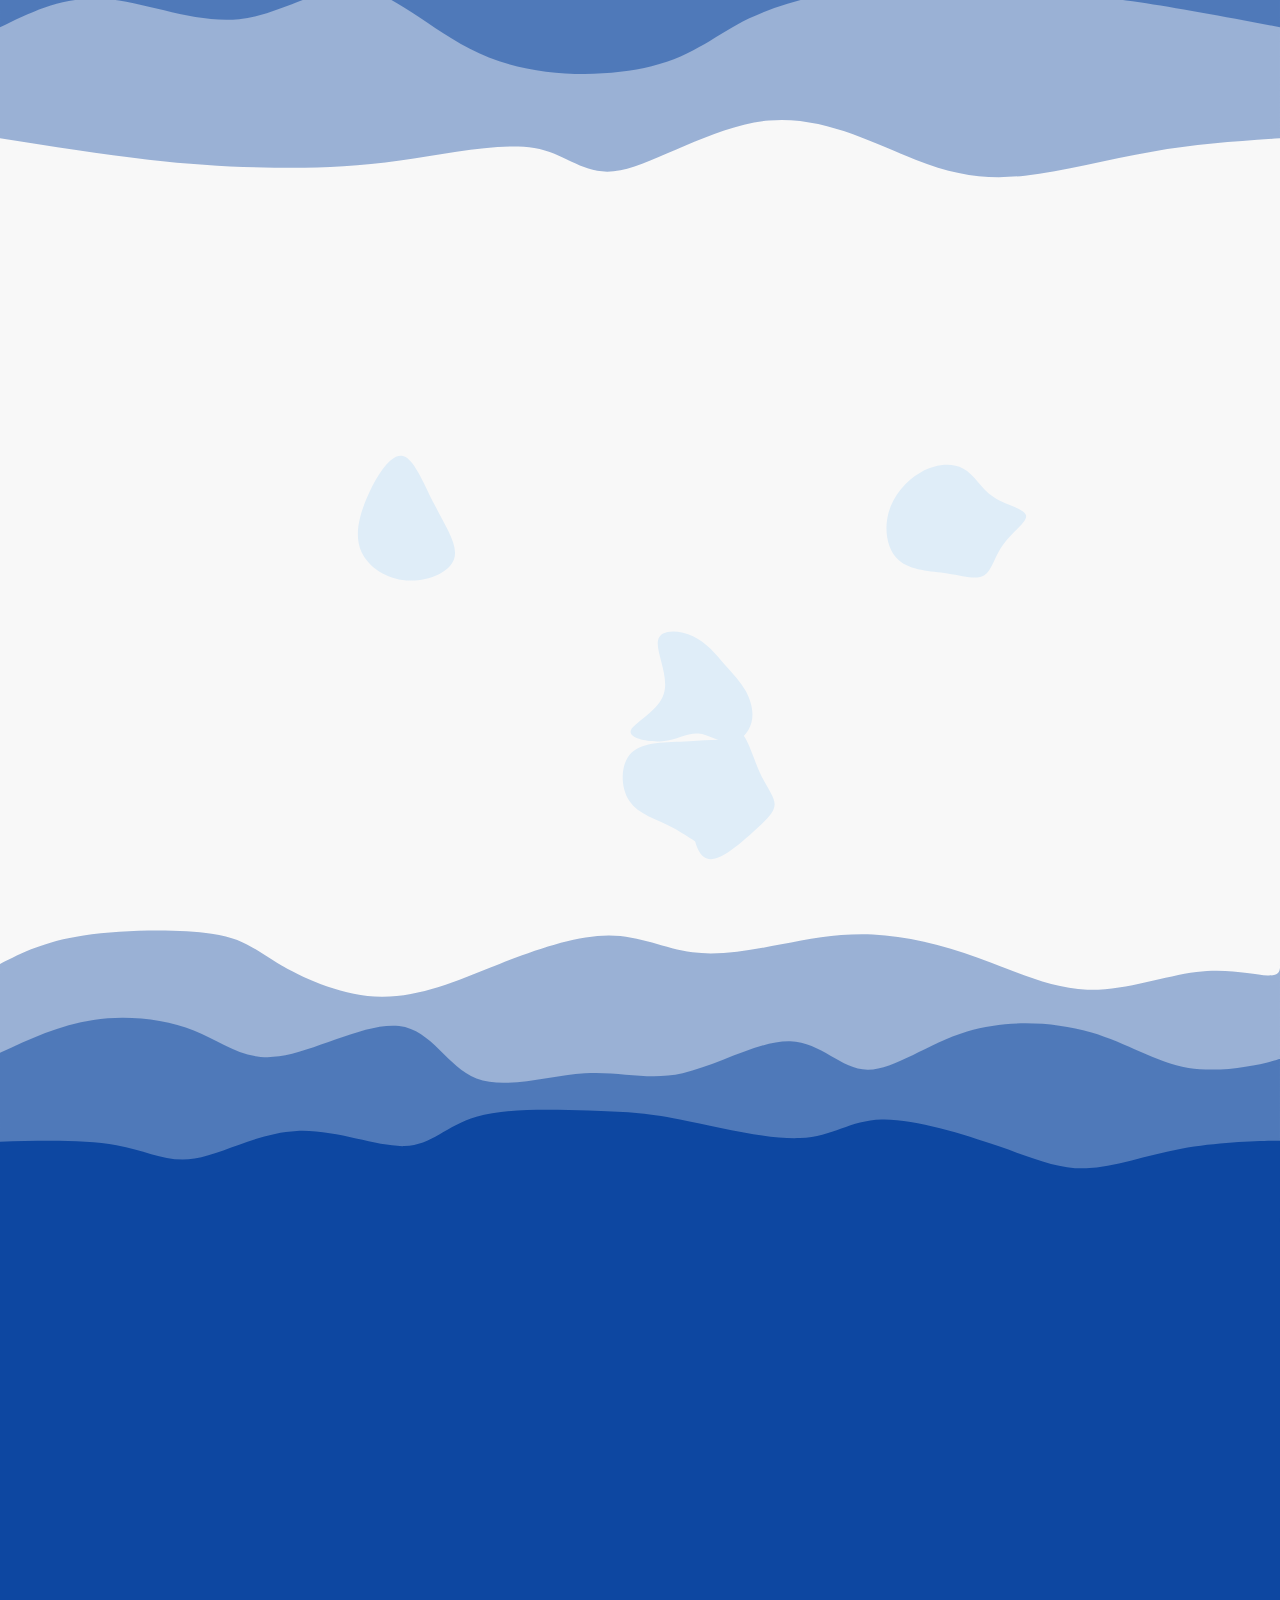
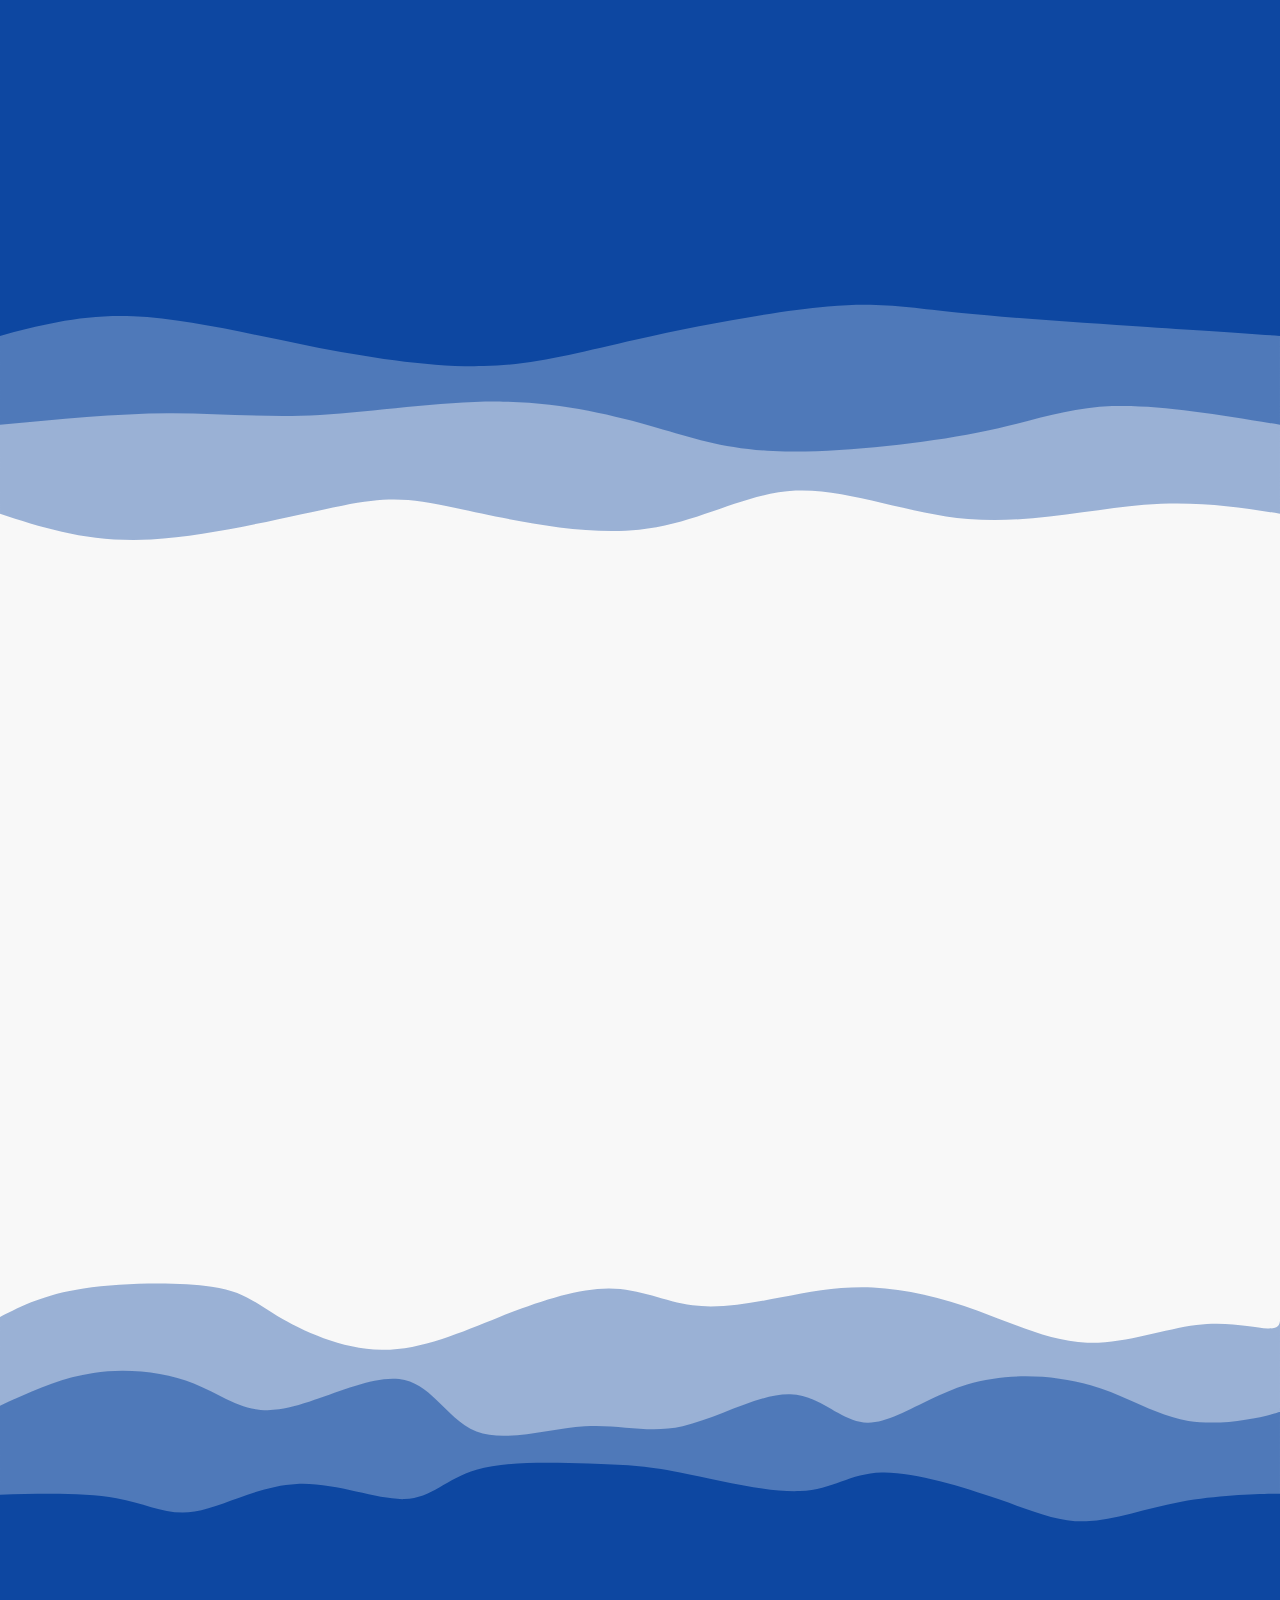
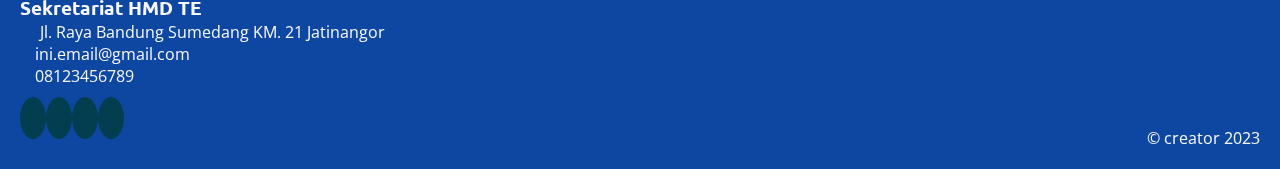
==== commit 2fbe8e52: "resize image" ====
--- a/index.html
+++ b/index.html
@@ -57,7 +57,7 @@
   <!-- NAVBAR -->
   <nav class="navbar" style="z-index: 999;">
     <div class="logo" style="margin-right: 30px;">
-      <img src="assets/img/teknik.png" style="height: 30px; width: 30px;">
+      <img src="assets/img/teknik.png" style="height: 50px; width: 50px;">
     </div>
     <ul class="nav-links">
       <li><a href="index.html">Beranda</a></li>
@@ -667,7 +667,7 @@
         transition: .4s ease-in-out;
       }
 
-      .price {
+      .detail {
         position: relative;
         color: black;
         font-size: 0.8em;
@@ -754,6 +754,7 @@
       }
 
       .card-c:hover .details {
+        opacity: 0;
         transform: translateY(11em) translateX(6em);
       }
     </style>
@@ -771,11 +772,11 @@
             style="display: flex; justify-content: center; align-items: center; flex-direction: column;">
             <div class="card-c">
               <div class="heading">PMDK</div>
-              <div class="details">Click Me !</div>
-              <div class="price">SMP TM merupakan seleksi masuk perguruan tinggi di universitas muhammadiyah jember. SMP
+              <div class="details"> Click Me !</div>
+              <div class="detail">SMP TM merupakan seleksi masuk perguruan tinggi di universitas muhammadiyah jember. SMP
                 TM sendiri merupakan kepanjangan
                 dari Seleksi Masuk Perguruan Tinggi Muhammadiyah.</div>
-              <button class="btn2">Add to Cart</button>
+              <button class="btn2">More</button>
             </div>
             <div class="glasses">
               <i class="fa-solid fa-book" style="font-size: 100px;"></i>
@@ -785,11 +786,11 @@
             style="display: flex; justify-content: center; align-items: center; flex-direction: column;">
             <div class="card-c">
               <div class="heading">SMPTM</div>
-              <div class="details">Click Me !</div>
-              <div class="price">SMP TM merupakan seleksi masuk perguruan tinggi di universitas muhammadiyah jember. SMP
+              <div class="details"> Click Me !</div>
+              <div class="detail">SMP TM merupakan seleksi masuk perguruan tinggi di universitas muhammadiyah jember. SMP
                 TM sendiri
                 merupakan kepanjangan dari Seleksi Masuk Perguruan Tinggi Muhammadiyah.</div>
-              <button class="btn2">Add to Cart</button>
+              <button class="btn2">More</button>
             </div>
             <div class="glasses">
               <i class="fa-solid fa-book" style="font-size: 100px;"></i>
@@ -820,32 +821,6 @@
       <div class="row" style="display: flex; justify-content: space-between; align-items: end; flex-direction: row;">
         <div class="col-md-4">
           <h3>Sekretariat HMD TE</h3>
-          <style>
-            .icon {
-              display: flex;
-              align-items: center;
-            }
-
-            .icon i {
-              margin-right: 15px;
-            }
-
-            .alamat i {
-              margin-right: 20px;
-            }
-
-            .sosmed {
-              margin: 20px 0;
-            }
-
-            .sosmed a {
-
-              color: #f8f8f8;
-              border-radius: 50%;
-              background-color: #033E50;
-              padding: 10px 13px 10px 13px;
-            }
-          </style>
           <div class="alamat icon">
             <i class="fas fa-map-marker-alt"></i>
             <p>Jl. Raya Bandung Sumedang KM. 21 Jatinangor</p>
--- a/style.css
+++ b/style.css
@@ -1,4 +1,5 @@
-@import url('https://fonts.googleapis.com/css2?family=Open+Sans&family=Potta+One&display=swap');
+@import url('https://fonts.googleapis.com/css2?family=Open+Sans&family=Potta+One&family=Ubuntu:wght@300;400;500;700&display=swap');
+@import url('https://fonts.googleapis.com/css2?family=Mina:wght@700&display=swap');
 
 * {
     margin: 0;
@@ -35,7 +36,7 @@
     justify-content: space-around;
     align-items: center;
     background-color: #f8f8f800;
-    padding: 20px;
+    padding: 10px 20px;
     z-index: 2;
     transition: all 0.5s ease-in-out;
     -webkit-transition: all 0.5s ease-in-out;
@@ -67,8 +68,12 @@
     left: 0;
     width: 0;
     height: 2px;
-    background-color: #333;
+    background-color: #FFB703;
     transition: all 0.3s ease-in-out;
+    -webkit-transition: all 0.3s ease-in-out;
+    -moz-transition: all 0.3s ease-in-out;
+    -ms-transition: all 0.3s ease-in-out;
+    -o-transition: all 0.3s ease-in-out;
 }
 
 .nav-links a:hover::before {
@@ -86,9 +91,11 @@
 .burger div {
     width: 25px;
     height: 3px;
-    background-color: #333;
+    background-color: #000000;
     margin: 3px;
     transition: all 0.5s ease-in-out;
+    /* add glow */
+    
 }
 
 .scrolled-nav {
@@ -113,7 +120,6 @@
         justify-content: space-between;
         align-items: center;
         background-color: #f8f8f800;
-        padding: 20px;
     }
 
     .scrolled-mini {
@@ -263,9 +269,6 @@
 
 }
 
-@import url('https://fonts.googleapis.com/css2?family=Open+Sans&family=Potta+One&family=Ubuntu:wght@300;400;500;700&display=swap');
-@import url('https://fonts.googleapis.com/css2?family=Mina:wght@700&display=swap');
-
 .title {
     font-family: 'Ubuntu', sans-serif;
     font-size: 70px;
@@ -281,6 +284,10 @@
 }
 
 @media screen and (max-width: 768px) {
+    .hide-md {
+        display: none;
+    }
+
     .title {
         font-size: 50px;
         font-weight: 700;
@@ -408,6 +415,32 @@
 
 .cta:active {
     transform: scale(0.95);
+}
+
+/* footer  */
+.icon {
+    display: flex;
+    align-items: center;
+}
+
+.icon i {
+    margin-right: 15px;
+}
+
+.alamat i {
+    margin-right: 20px;
+}
+
+.sosmed {
+    margin: 20px 0;
+}
+
+.sosmed a {
+
+    color: #f8f8f8;
+    border-radius: 50%;
+    background-color: #033E50;
+    padding: 10px 13px 10px 13px;
 }
 
 /* card */
@@ -1586,6 +1619,7 @@
     -ms-border-radius: 20px;
     -o-border-radius: 20px;
 }
+
 .score-modal-container {
     display: none;
     position: fixed;
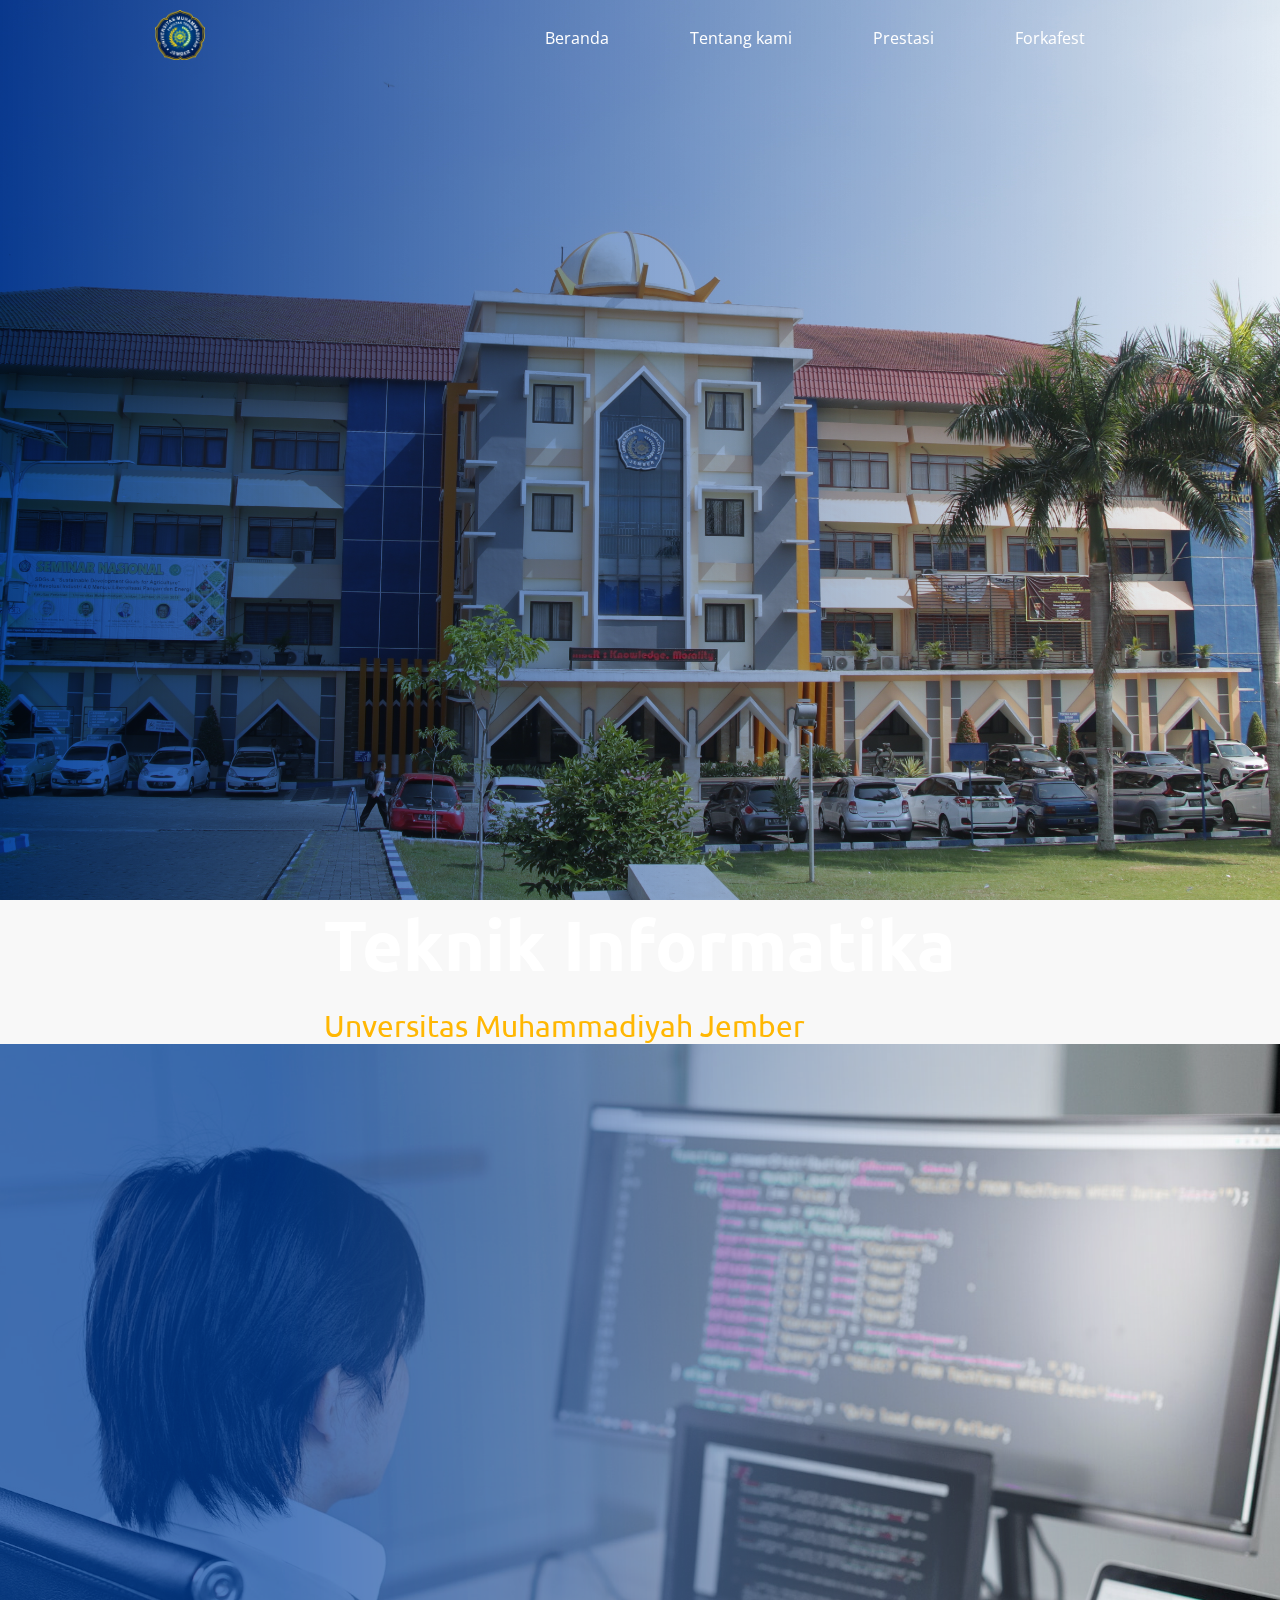
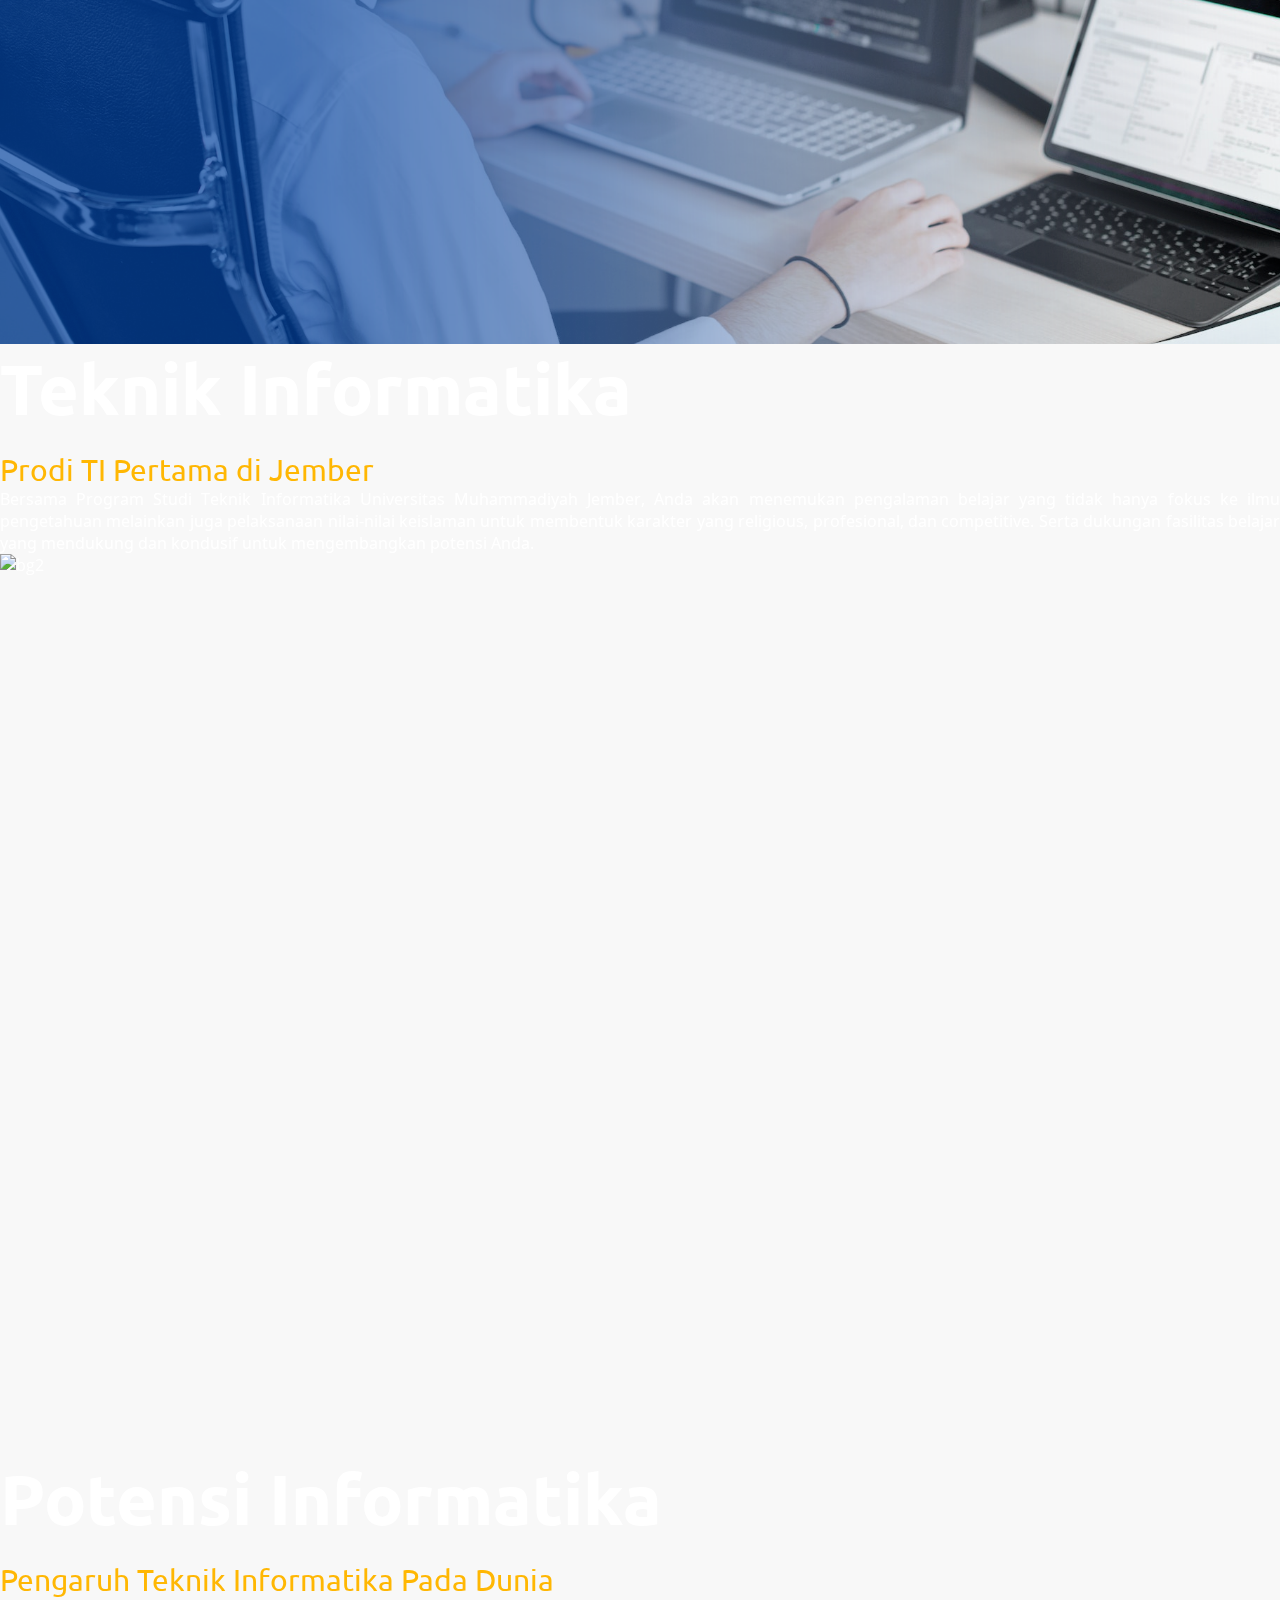
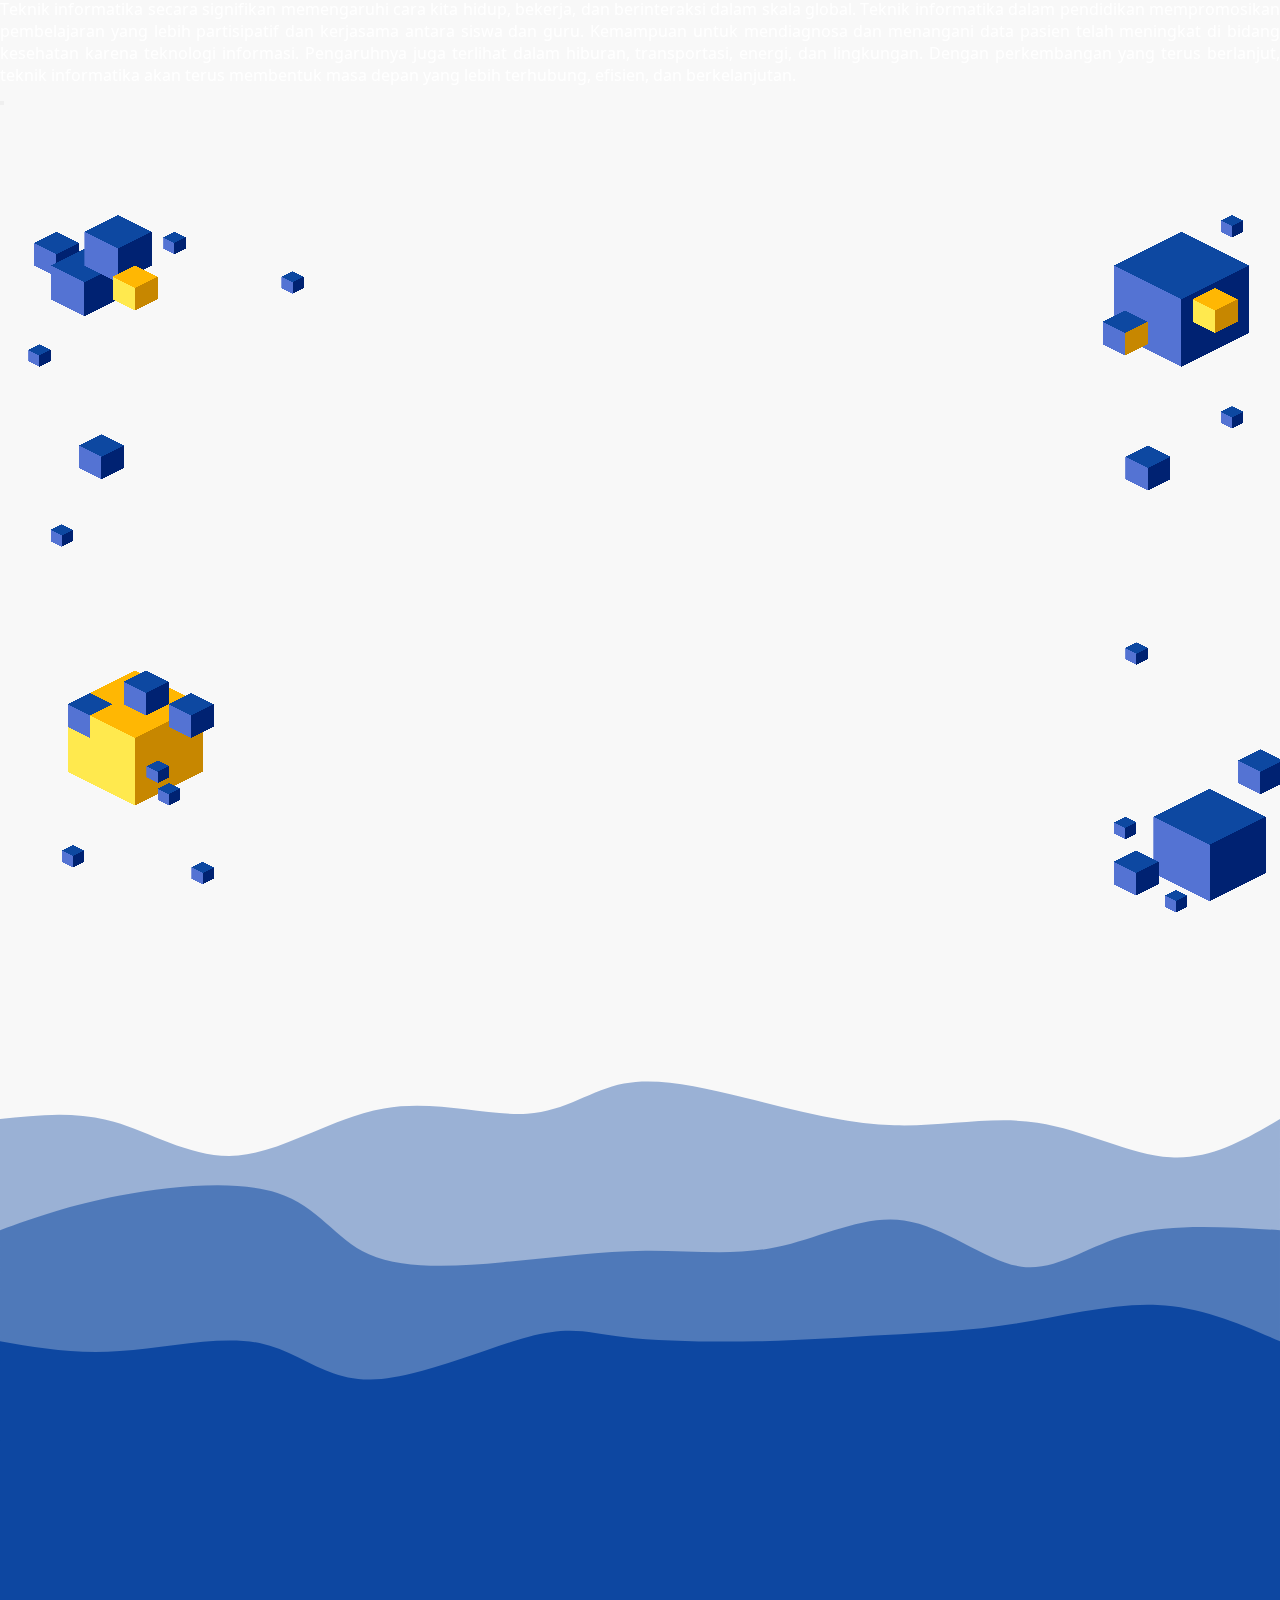
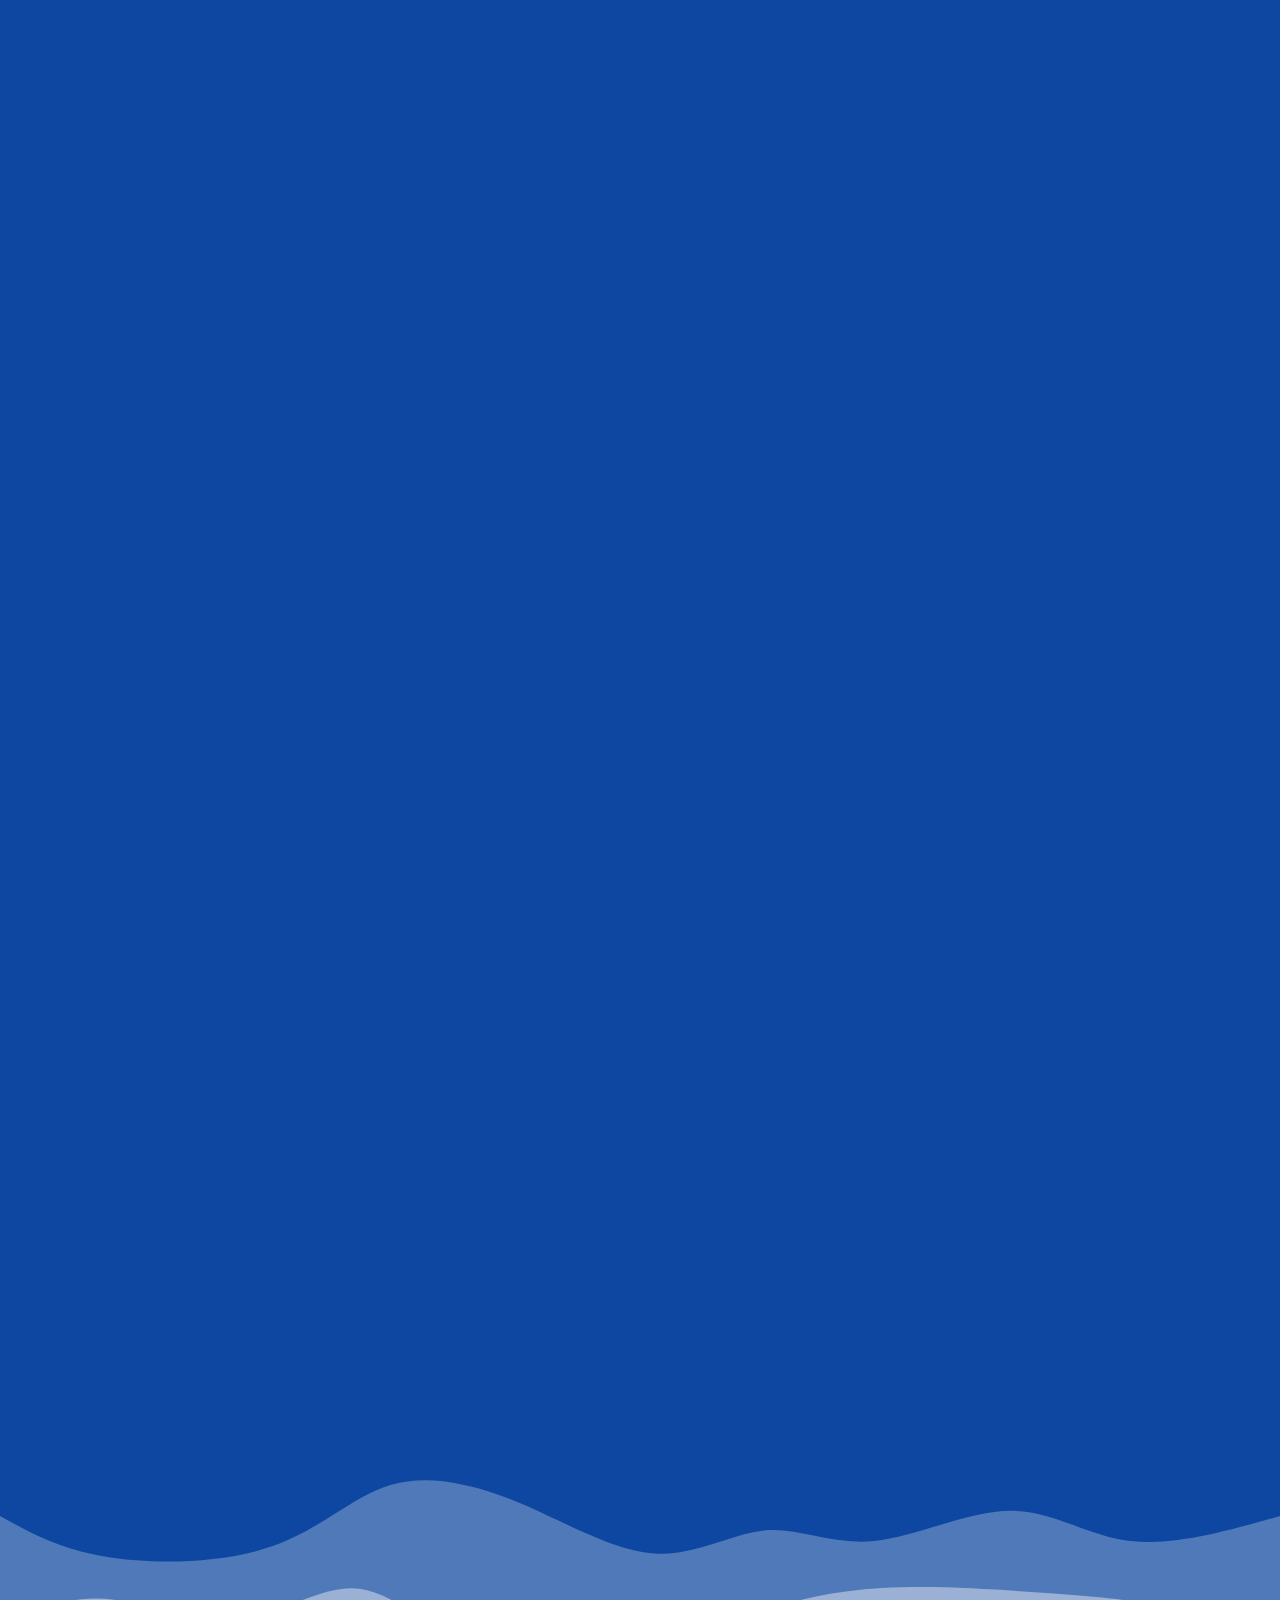
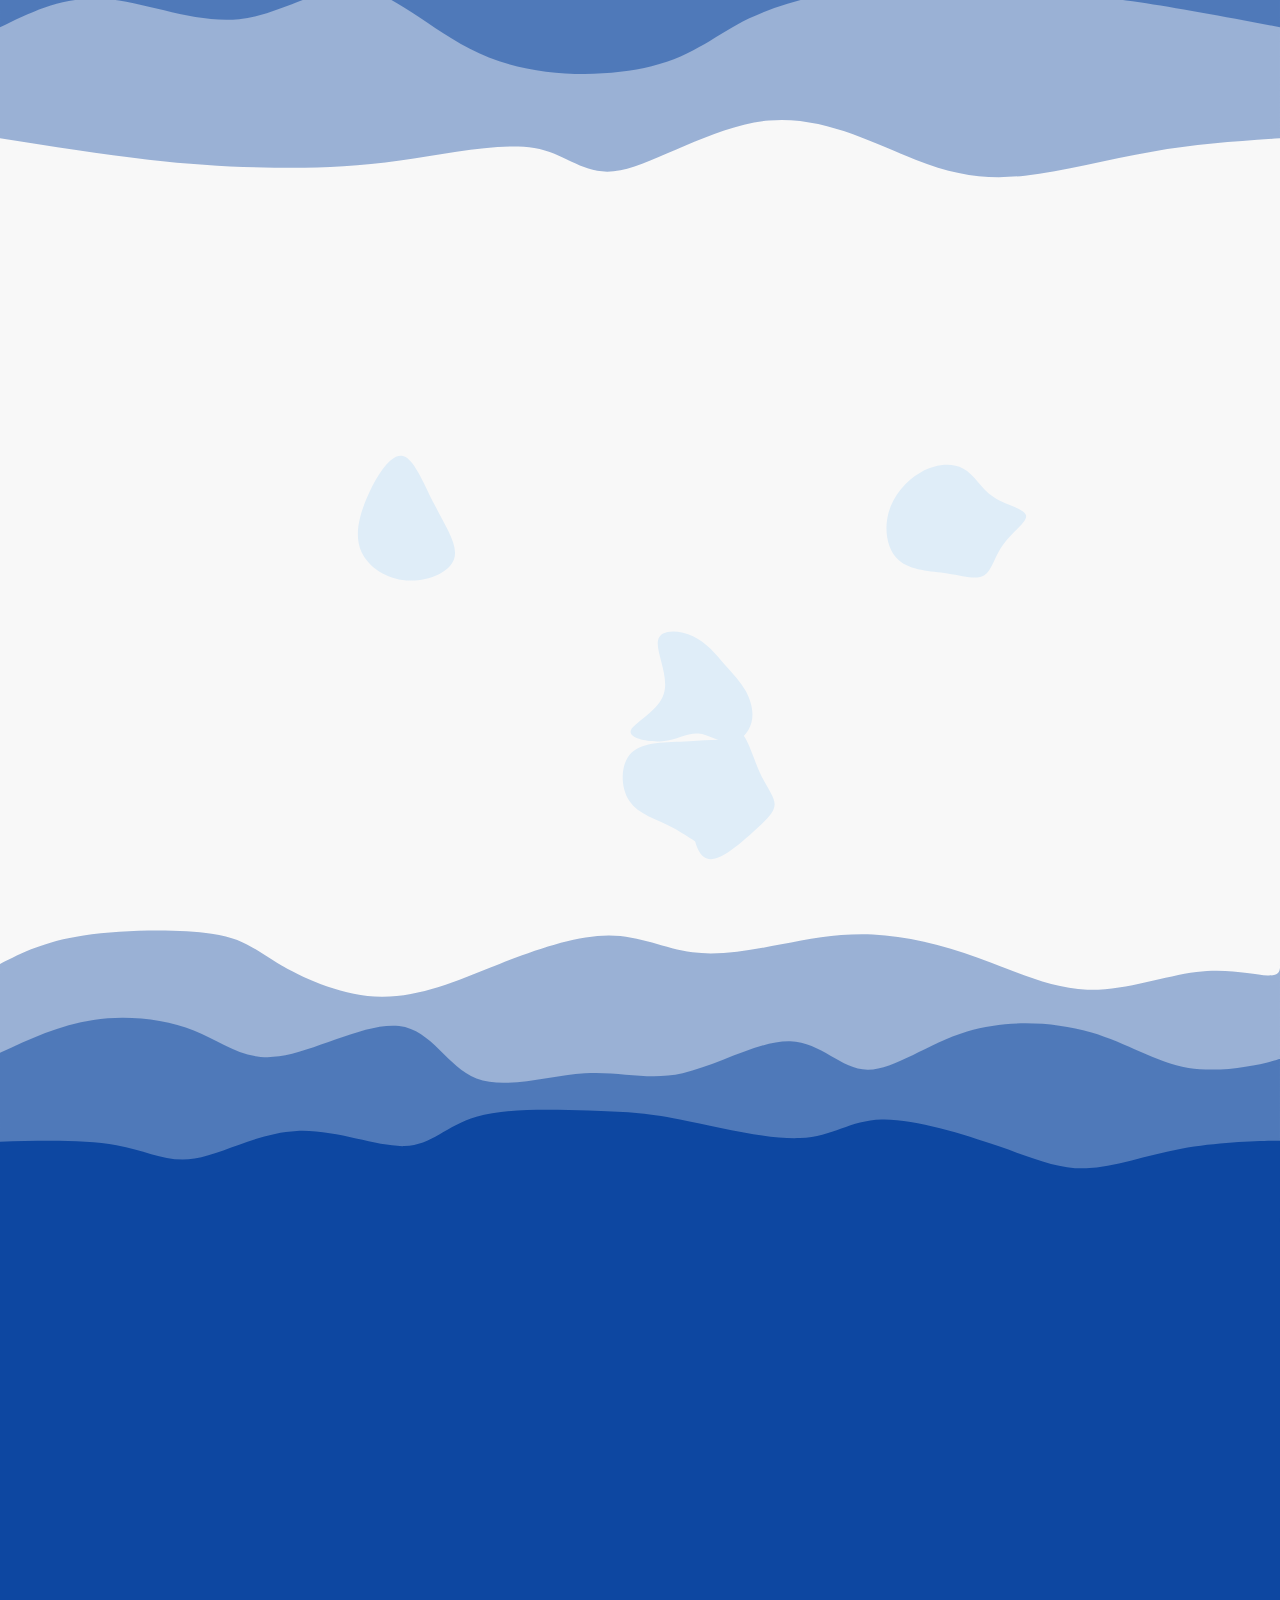
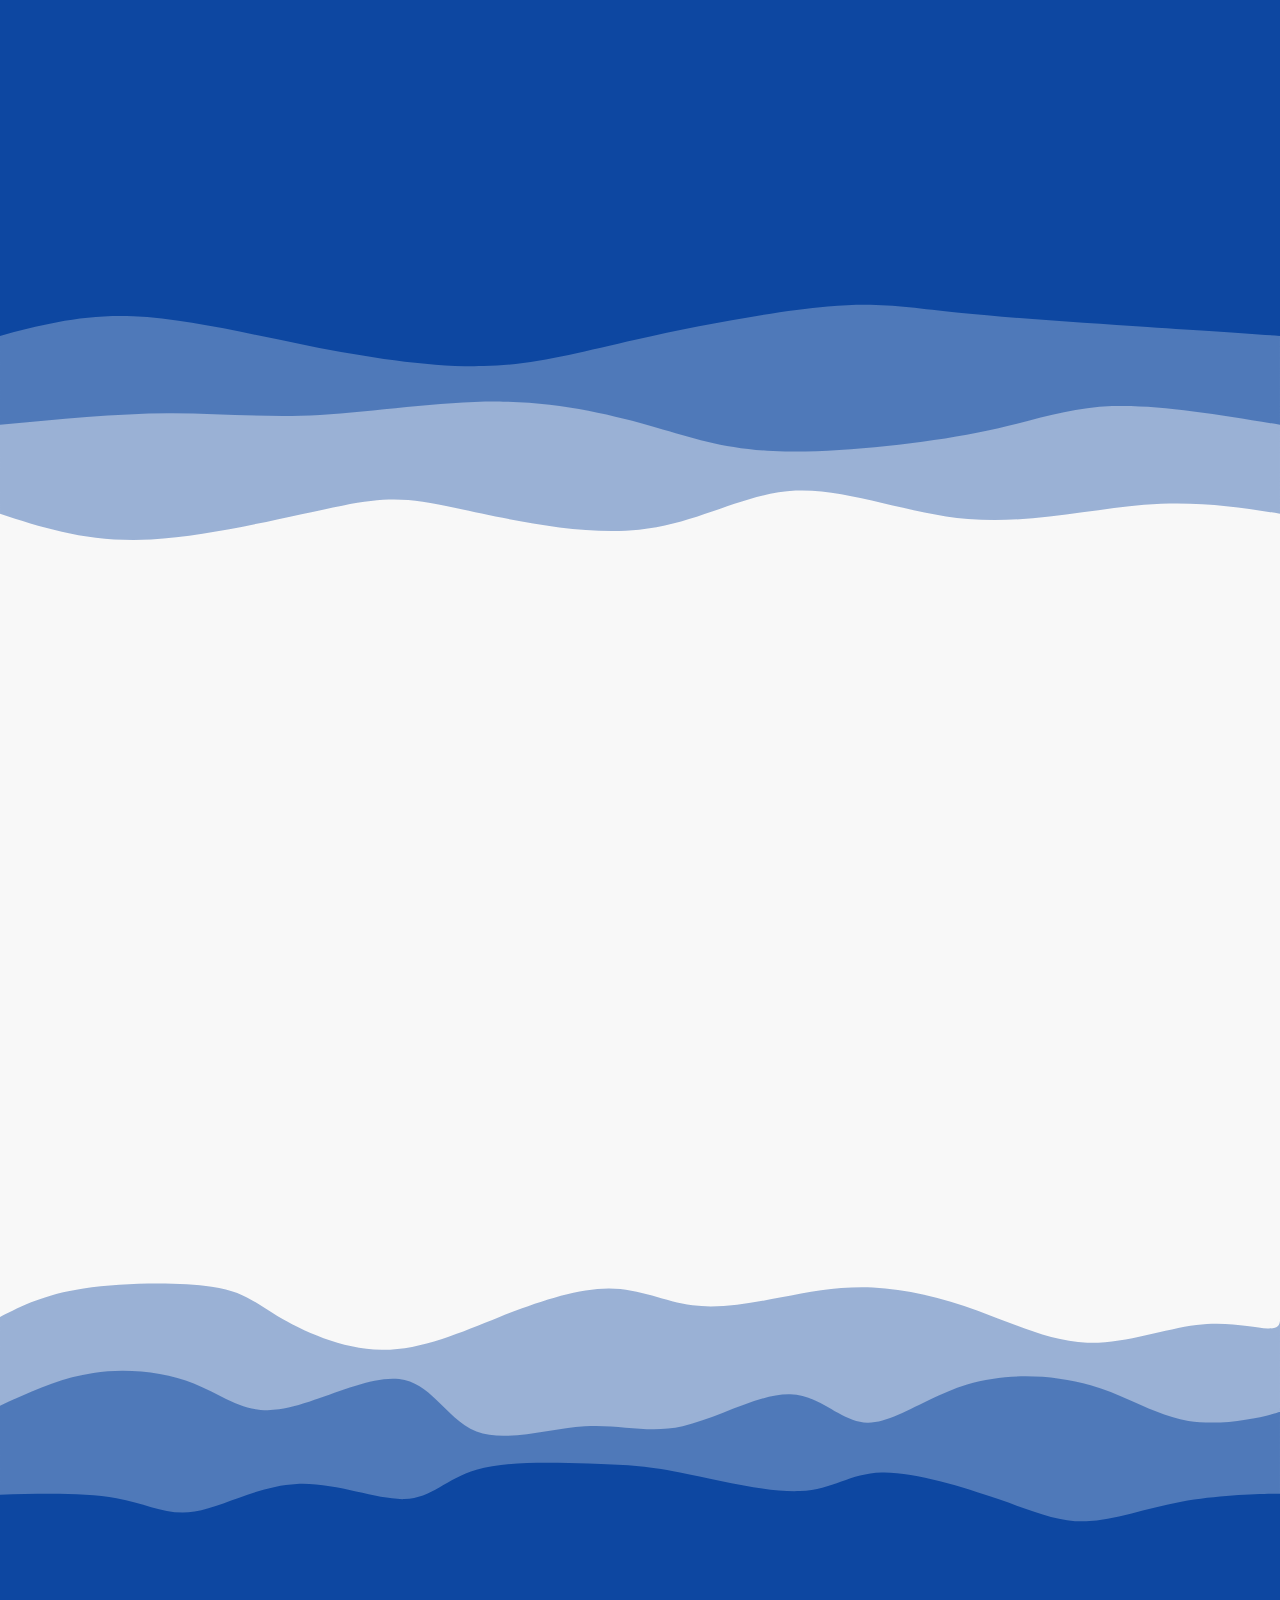
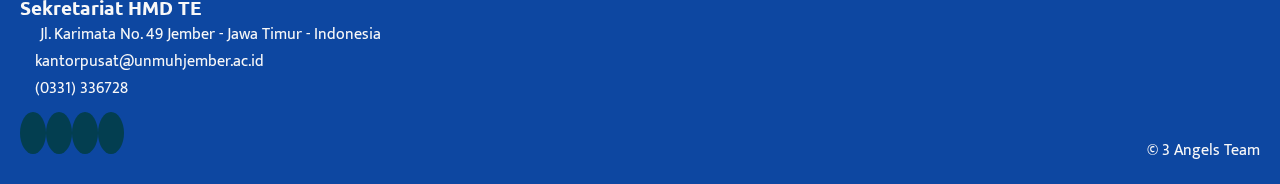
==== commit b1e4b70f: "font" ====
--- a/index.html
+++ b/index.html
@@ -20,12 +20,12 @@
   <link rel="preconnect" href="https://fonts.googleapis.com">
   <link rel="preconnect" href="https://fonts.gstatic.com" crossorigin>
   <link href="https://fonts.googleapis.com/css2?family=Noto+Sans+Osage&display=swap" rel="stylesheet">
-  <link rel="preconnect" href="https://fonts.googleapis.com">
-  <link rel="preconnect" href="https://fonts.gstatic.com" crossorigin>
-  <link href="https://fonts.googleapis.com/css2?family=Noto+Sans+Osage&display=swap" rel="stylesheet">
   <link rel="stylesheet" href="slider.css">
   <link rel="stylesheet" href="responsif.css">
   <link rel="stylesheet" href="style.css">
+  <link rel="preconnect" href="https://fonts.googleapis.com">
+  <link rel="preconnect" href="https://fonts.gstatic.com" crossorigin>
+  <link href="https://fonts.googleapis.com/css2?family=Mukta:wght@300&display=swap" rel="stylesheet">
   <!-- font -->
 
   <style>
@@ -201,11 +201,11 @@
         <div class="row">
           <div class="col-md-6 aos" delay="100"
             style="display: flex; justify-content: center; align-items: center; flex-direction: column;">
-            <img src="assets/img/logo.png" alt="" style="max-height: 300px; padding: 30px;">
+            <img src="assets/img/teknik.png" alt="" style="max-height: 300px; padding: 30px;">
           </div>
           <div class="col-md-6 aos" delay="150"
             style="display: flex; justify-content: center; align-items: center; flex-direction: column; padding: 20px;">
-            <p class="desc" style="color: #000000; font-family: 'Poppins', sans-serif !important;">
+            <p class="desc" style="color: #000000;  font-family: 'Mukta', sans-serif;">
               <span style="color: #FFB703;">Teknik Informatika </span>merupakan bidang ilmu yang mempelajari bagaimana
               menggunakan teknologi komputer secara optimal guna
               menangani masalah transformasi atau pengolahan data dengan proses logika. <span
@@ -259,7 +259,7 @@
               <div class="circle">
                 <i class="fa-solid fa-computer f-icon"></i>
               </div>
-              <p style="font-family: 'Poppins', sans-serif;">Fasilitas yang lengkap</p>
+              <p style="font-family: 'Mukta', sans-serif;">Fasilitas yang lengkap</p>
             </div>
             <!-- end -->
           </div>
@@ -270,7 +270,7 @@
               <div class="circle">
                 <i class="fa-solid fa-school f-icon"></i>
               </div>
-              <p style="font-family: 'Poppins', sans-serif;">Lingkungan yang nyaman</p>
+              <p style="font-family: 'Mukta', sans-serif;">Lingkungan yang nyaman</p>
             </div>
             <!-- end -->
           </div>
@@ -281,7 +281,7 @@
               <div class="circle">
                 <i class="fa-solid fa-chalkboard-user f-icon"></i>
               </div>
-              <p style="font-family: 'Poppins', sans-serif;">Pengajar yang kompeten</p>
+              <p style="font-family: 'Mukta', sans-serif;">Pengajar yang kompeten</p>
             </div>
             <!-- end -->
           </div>
@@ -292,7 +292,7 @@
               <div class="circle">
                 <i class="fa-solid fa-handshake user f-icon"></i>
               </div>
-              <p style="font-family: 'Poppins', sans-serif;">Kerjasama yang luas</p>
+              <p style="font-family: 'Mukta', sans-serif;">Kerjasama yang luas</p>
             </div>
             <!-- end -->
           </div>
@@ -449,7 +449,7 @@
       <div class="container"
         style="min-height: 70vh; display: flex; justify-content: center; align-items: center; flex-direction: column;">
         <div class="row aos">
-          <h2 style="color: #000000; padding: 10px;">Bahasa Pemrograman<br> yang dipelajari</h2>
+          <h2 style="color: #000000; padding: 10px;">Bahasa Pemrograman yang dipelajari</h2>
         </div>
         <a class="aos" href="bahasa.html">
           <div class="blobs-container">
@@ -579,35 +579,35 @@
         </div>
         <div class="row-c">
           <div id="gallery">
-            <div><img src="assets/img/gallery/4.JPG" /><a href="#lightbox-1">512</a></div>
-            <div><img src="assets/img/gallery/4.JPG" /><a href="#lightbox-2">513</a></div>
-            <div><img src="assets/img/gallery/4.JPG" /><a href="#lightbox-3">514</a></div>
-            <div><img src="assets/img/gallery/4.JPG" /><a href="#lightbox-4">515</a></div>
-            <div><img src="assets/img/gallery/4.JPG" /><a href="#lightbox-5">516</a></div>
+            <div><img src="assets/img/gallery/3.JPG" /><a href="#lightbox-1">512</a></div>
+            <div><img src="assets/img/gallery/2.JPG" /><a href="#lightbox-2">513</a></div>
+            <div><img src="assets/img/gallery/1.JPG" /><a href="#lightbox-3">514</a></div>
+            <div><img src="assets/img/gallery/6.JPG" /><a href="#lightbox-4">515</a></div>
+            <div><img src="assets/img/gallery/5.JPG" /><a href="#lightbox-5">516</a></div>
             <div><img src="assets/img/gallery/4.JPG" /><a href="#lightbox-6">517</a></div>
           </div>
           <div class="lightbox" id="lightbox-1">
-            <div class="content"><img src="assets/img/gallery/4.JPG" />
+            <div class="content"><img src="assets/img/gallery/3.JPG" />
               <div class="title">No. <b>512</b> from Picsum</div><a class="close" href="#gallery"></a>
             </div>
           </div>
           <div class="lightbox" id="lightbox-2">
-            <div class="content"><img src="assets/img/gallery/4.JPG" />
+            <div class="content"><img src="assets/img/gallery/2.JPG" />
               <div class="title">No. <b>513</b> from Picsum</div><a class="close" href="#gallery"></a>
             </div>
           </div>
           <div class="lightbox" id="lightbox-3">
-            <div class="content"><img src="assets/img/gallery/4.JPG" />
+            <div class="content"><img src="assets/img/gallery/1.JPG" />
               <div class="title">No. <b>514</b> from Picsum</div><a class="close" href="#gallery"></a>
             </div>
           </div>
           <div class="lightbox" id="lightbox-4">
-            <div class="content"><img src="assets/img/gallery/4.JPG" />
+            <div class="content"><img src="assets/img/gallery/6.JPG" />
               <div class="title">No. <b>515</b> from Picsum</div><a class="close" href="#gallery"></a>
             </div>
           </div>
           <div class="lightbox" id="lightbox-5">
-            <div class="content"><img src="assets/img/gallery/4.JPG" />
+            <div class="content"><img src="assets/img/gallery/5.JPG" />
               <div class="title">No. <b>516</b> from Picsum</div><a class="close" href="#gallery"></a>
             </div>
           </div>
@@ -764,7 +764,7 @@
         <div class="row">
           <div class="col-md-12 aos">
             <h1 class="text-center">Informasi Pendaftaran</h1>
-            <p>Penerimaan Mahasiswa Baru di Universitas Muhammadiyah Jember Terdiri Dari Beberapa Jalur</p>
+            <p style="font-family: 'Mukta', sans-serif;">Penerimaan Mahasiswa Baru di Universitas Muhammadiyah Jember Terdiri Dari Beberapa Jalur</p>
           </div>
         </div>
         <div class="row aos" style="width: 100%; min-height: 500px;">
@@ -772,10 +772,8 @@
             style="display: flex; justify-content: center; align-items: center; flex-direction: column;">
             <div class="card-c">
               <div class="heading">PMDK</div>
-              <div class="details"> Click Me !</div>
-              <div class="detail">SMP TM merupakan seleksi masuk perguruan tinggi di universitas muhammadiyah jember. SMP
-                TM sendiri merupakan kepanjangan
-                dari Seleksi Masuk Perguruan Tinggi Muhammadiyah.</div>
+              <div class="details">&ensp; Point Me !</div>
+              <div class="detail">PMDK merupakan seleksi masuk perguruan tinggi di Universitas Muhammadiyah Jember. PMDK sendiri merupakan kepanjangan dari Penelurusan Minat dan Kemampuan.</div>
               <button class="btn2">More</button>
             </div>
             <div class="glasses">
@@ -786,7 +784,7 @@
             style="display: flex; justify-content: center; align-items: center; flex-direction: column;">
             <div class="card-c">
               <div class="heading">SMPTM</div>
-              <div class="details"> Click Me !</div>
+              <div class="details">&ensp; Point Me !</div>
               <div class="detail">SMP TM merupakan seleksi masuk perguruan tinggi di universitas muhammadiyah jember. SMP
                 TM sendiri
                 merupakan kepanjangan dari Seleksi Masuk Perguruan Tinggi Muhammadiyah.</div>
@@ -815,42 +813,44 @@
         class="transition-all duration-300 ease-in-out delay-150 path-2"></path>
     </svg>
   </main>
-  <!-- foter -->
+  <!-- footer -->
   <footer style="background-color: #0d47a1; margin-top: -5px; padding: 20px; color: #f8f8f8;">
     <div class="container-fluid">
       <div class="row" style="display: flex; justify-content: space-between; align-items: end; flex-direction: row;">
         <div class="col-md-4">
           <h3>Sekretariat HMD TE</h3>
+
           <div class="alamat icon">
             <i class="fas fa-map-marker-alt"></i>
-            <p>Jl. Raya Bandung Sumedang KM. 21 Jatinangor</p>
+            <p style="font-family: 'Mukta', sans-serif;">Jl. Karimata No. 49 Jember - Jawa Timur - Indonesia</p>
           </div>
           <!-- email -->
           <div class="email icon">
             <i class="fas fa-envelope"></i>
-            <p>ini.email@gmail.com</p>
+            <p style="font-family: 'Mukta', sans-serif;">kantorpusat@unmuhjember.ac.id</p>
           </div>
           <!-- telp -->
           <div class="telp icon">
             <i class="fas fa-phone-alt"></i>
-            <p>08123456789</p>
+            <p style="font-family: 'Mukta', sans-serif;">(0331) 336728</p>
           </div>
           <!-- sosmed -->
           <div class="sosmed">
-            <a href="https://www.instagram.com/hmdteunpad/" target="_blank"><i class="fab fa-instagram"></i></a>
-            <a href="https://www.facebook.com/hmdteunpad/" target="_blank"><i class="fab fa-facebook"></i></a>
-            <a href="https://twitter.com/hmdteunpad" target="_blank"><i class="fab fa-twitter"></i></a>
-            <a href="https://www.youtube.com/channel/UC9Z3Z4ZvX2nX2Z8QZ3Z4ZvX2nX2Z8Q" target="_blank"><i
+            <a href="https://www.instagram.com/unmuhjember_ofc/" target="_blank"><i class="fab fa-instagram"></i></a>
+            <a href="https://www.facebook.com/profile.php?id=100012524498447" target="_blank"><i class="fab fa-facebook"></i></a>
+            <a href="https://twitter.com/unmuhjember_ofc?lang=en" target="_blank"><i class="fab fa-twitter"></i></a>
+            <a href="https://www.youtube.com/channel/UCleKMJMJhS_3HwgSLW0Ywfw" target="_blank"><i
                 class="fab fa-youtube"></i></a>
           </div>
         </div>
         <div class="col-md-4">
           <!-- copyright -->
-          <p style="text-align: end;">&copy creator 2023</p>
+          <p style="text-align: end; font-family: 'Mukta', sans-serif;">&copy 3 Angels Team</p>
         </div>
       </div>
     </div>
   </footer>
+  <!-- footer end -->
   <script src="assets/js/aos.js"></script>
   <script src="slider.js"></script>
   <script src="script.js"></script>
--- a/style.css
+++ b/style.css
@@ -95,7 +95,7 @@
     margin: 3px;
     transition: all 0.5s ease-in-out;
     /* add glow */
-    
+
 }
 
 .scrolled-nav {
@@ -120,6 +120,7 @@
         justify-content: space-between;
         align-items: center;
         background-color: #f8f8f800;
+        padding: 10px 20px;
     }
 
     .scrolled-mini {
@@ -451,23 +452,11 @@
     --box-shadow-color: #4ea6d96c;
 }
 
-.sutter1 {
-    --bg-color-light: #d12828;
-    --text-color-hover: #ec4040;
-    --box-shadow-color: #fc2b2b6c;
-
-}
-
-.sutter2 {
-    --bg-color-light: #11bc58;
-    --text-color-hover: #2bff2b;
-    --box-shadow-color: #14ea3b6c;
-}
-
-.sutter3 {
-    --bg-color-light: #9317da;
-    --text-color-hover: #9318d1;
-    --box-shadow-color: #842ee76c;
+.show-shadow {
+    --bg-color-light: darkgray;
+    --text-color-hover: darkgray;
+    --box-shadow-color: darkgray;
+
 }
 
 /* .inner {
@@ -573,7 +562,14 @@
     transform: translateZ(0);
 }
 
-.merah {
+.text-center {
+    display: flex;
+    text-align: center;
+    justify-content: center;
+    align-items: center;
+}
+
+.pubg {
     width: 131px;
     height: 131px;
     border-radius: 50%;
@@ -586,7 +582,7 @@
     transition: all 0.3s ease-out;
 }
 
-.ijo {
+.mobile-legend {
     width: 131px;
     height: 131px;
     border-radius: 50%;
@@ -599,7 +595,7 @@
     transition: all 0.3s ease-out;
 }
 
-.ungu {
+.desain {
     width: 131px;
     height: 131px;
     border-radius: 50%;
@@ -612,47 +608,46 @@
     transition: all 0.3s ease-out;
 }
 
-.merah:after {
-    content: "";
-    width: 118px;
-    height: 118px;
-    display: block;
-    position: absolute;
+.cyber-security {
+    width: 131px;
+    height: 131px;
     border-radius: 50%;
-    top: 7px;
-    left: 7px;
-    transition: opacity 0.3s ease-out;
-    background-image: url(assets/img/merah.png);
-    background-size: cover;
-}
-
-.ijo:after {
-    content: "";
-    width: 118px;
-    height: 118px;
-    display: block;
-    position: absolute;
+    background: #fff;
+    display: flex;
+    justify-content: center;
+    align-items: center;
+    position: relative;
+    z-index: 1;
+    transition: all 0.3s ease-out;
+}
+
+.web-development {
+    width: 131px;
+    height: 131px;
     border-radius: 50%;
-    top: 7px;
-    left: 7px;
-    transition: opacity 0.3s ease-out;
-    background-image: url(assets/img/hijau.png);
-    background-size: cover;
-}
-
-.ungu:after {
-    content: "";
-    width: 118px;
-    height: 118px;
-    display: block;
-    position: absolute;
+    background: #fff;
+    display: flex;
+    justify-content: center;
+    align-items: center;
+    position: relative;
+    z-index: 1;
+    transition: all 0.3s ease-out;
+}
+
+.computer-network {
+    width: 131px;
+    height: 131px;
     border-radius: 50%;
-    top: 7px;
-    left: 7px;
-    transition: opacity 0.3s ease-out;
-    background-image: url(assets/img/ungu.png);
-    background-size: cover;
-}
+    background: #fff;
+    display: flex;
+    justify-content: center;
+    align-items: center;
+    position: relative;
+    z-index: 1;
+    transition: all 0.3s ease-out;
+}
+
+
 
 /* blob */
 .blobs-container {
@@ -1108,8 +1103,8 @@
     text-align: center;
 }
 
-.allin {
-    background-color: #d12828;
+.to-show-modal {
+    background-color: #0D47A1;
     color: #fff;
     border: 0;
     border-radius: 5px;
@@ -1118,8 +1113,8 @@
     font-size: 14px;
 }
 
-.iyadong {
-    background-color: #d12828;
+.close-modal {
+    background-color: #0D47A1;
     color: #fff;
     border: 0;
     border-radius: 5px;
@@ -1362,9 +1357,10 @@
     font-weight: 700;
     line-height: 44px;
     padding-top: 130px;
-}
-
-.french {
+    font-family: 'Mukta', sans-serif;
+}
+
+.nama-bahasa {
     display: flex;
     text-align: center;
     justify-content: center;
@@ -1376,7 +1372,7 @@
     line-height: 150px;
 }
 
-.fries {
+.penjelasan {
     display: flex;
     text-align: center;
     justify-content: center;
@@ -1388,7 +1384,7 @@
     font-weight: 500;
 }
 
-.prancis {
+.gambar-bahasa {
     width: 100%;
     height: 100%;
     display: flex;
@@ -1466,7 +1462,9 @@
     margin-right: 10px;
 }
 
-.quiz {
+
+
+.quiz-button {
     color: #000;
     background-color: #fff4a3;
     width: 250px;
@@ -1478,9 +1476,9 @@
     border: 1px solid #fff;
     border-radius: 5px;
     margin-top: 100px;
-    margin-left: 446px;
     font-size: 35px;
     line-height: 52px;
+    text-decoration: none;
     font-weight: 400;
 }
 
@@ -1784,4 +1782,26 @@
     -ms-transform: scale(1.12);
     -webkit-transform: scale(1.12);
     transform: scale(1.12);
-}+}
+
+
+@media (max-width: 768px) {
+    .container {
+      padding-left: 15px;
+      padding-right: 15px;
+    }
+  
+    .col-md-12 {
+      text-align: center;
+    }
+  
+    .quiz-button {
+      display: inline-block;
+      padding: 10px 20px;
+      background-color: #fff4a3;;
+      text-decoration: none;
+      color: #000;
+      border-radius: 5px;
+    }
+  }
+  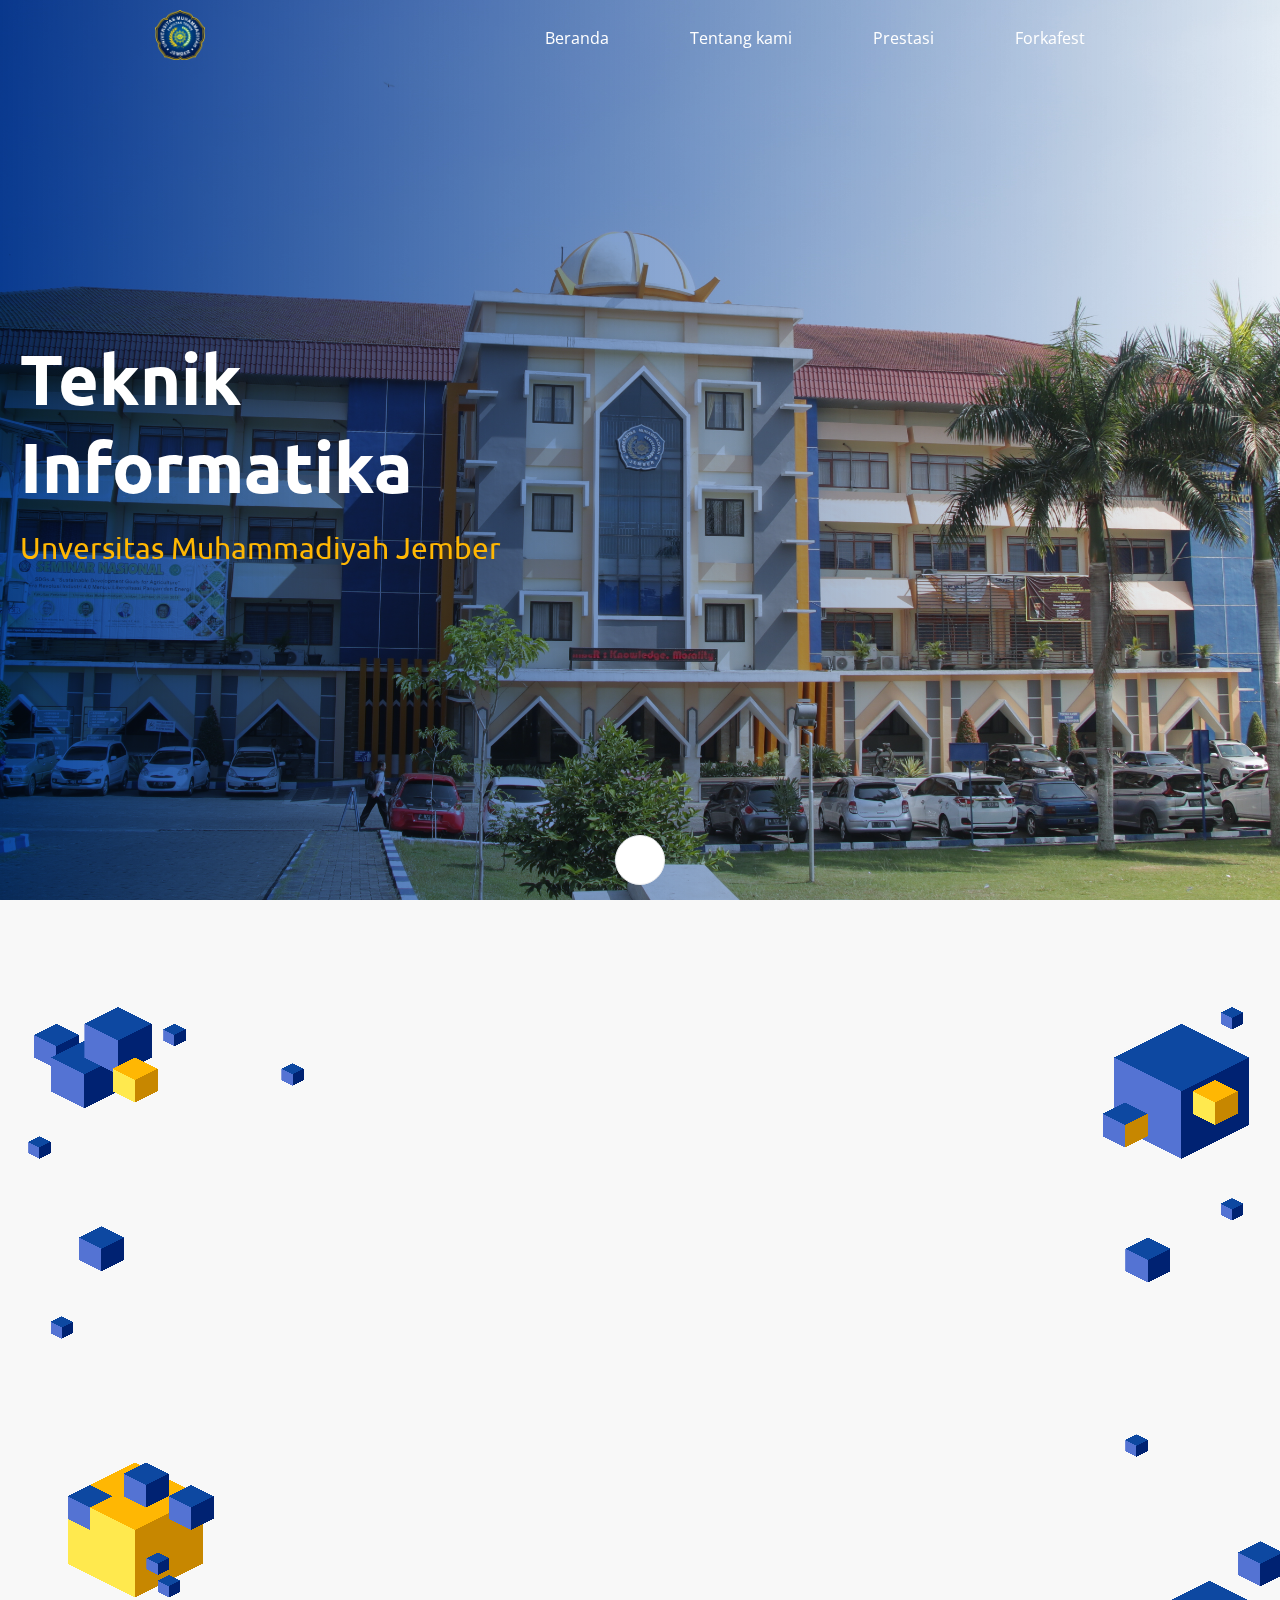
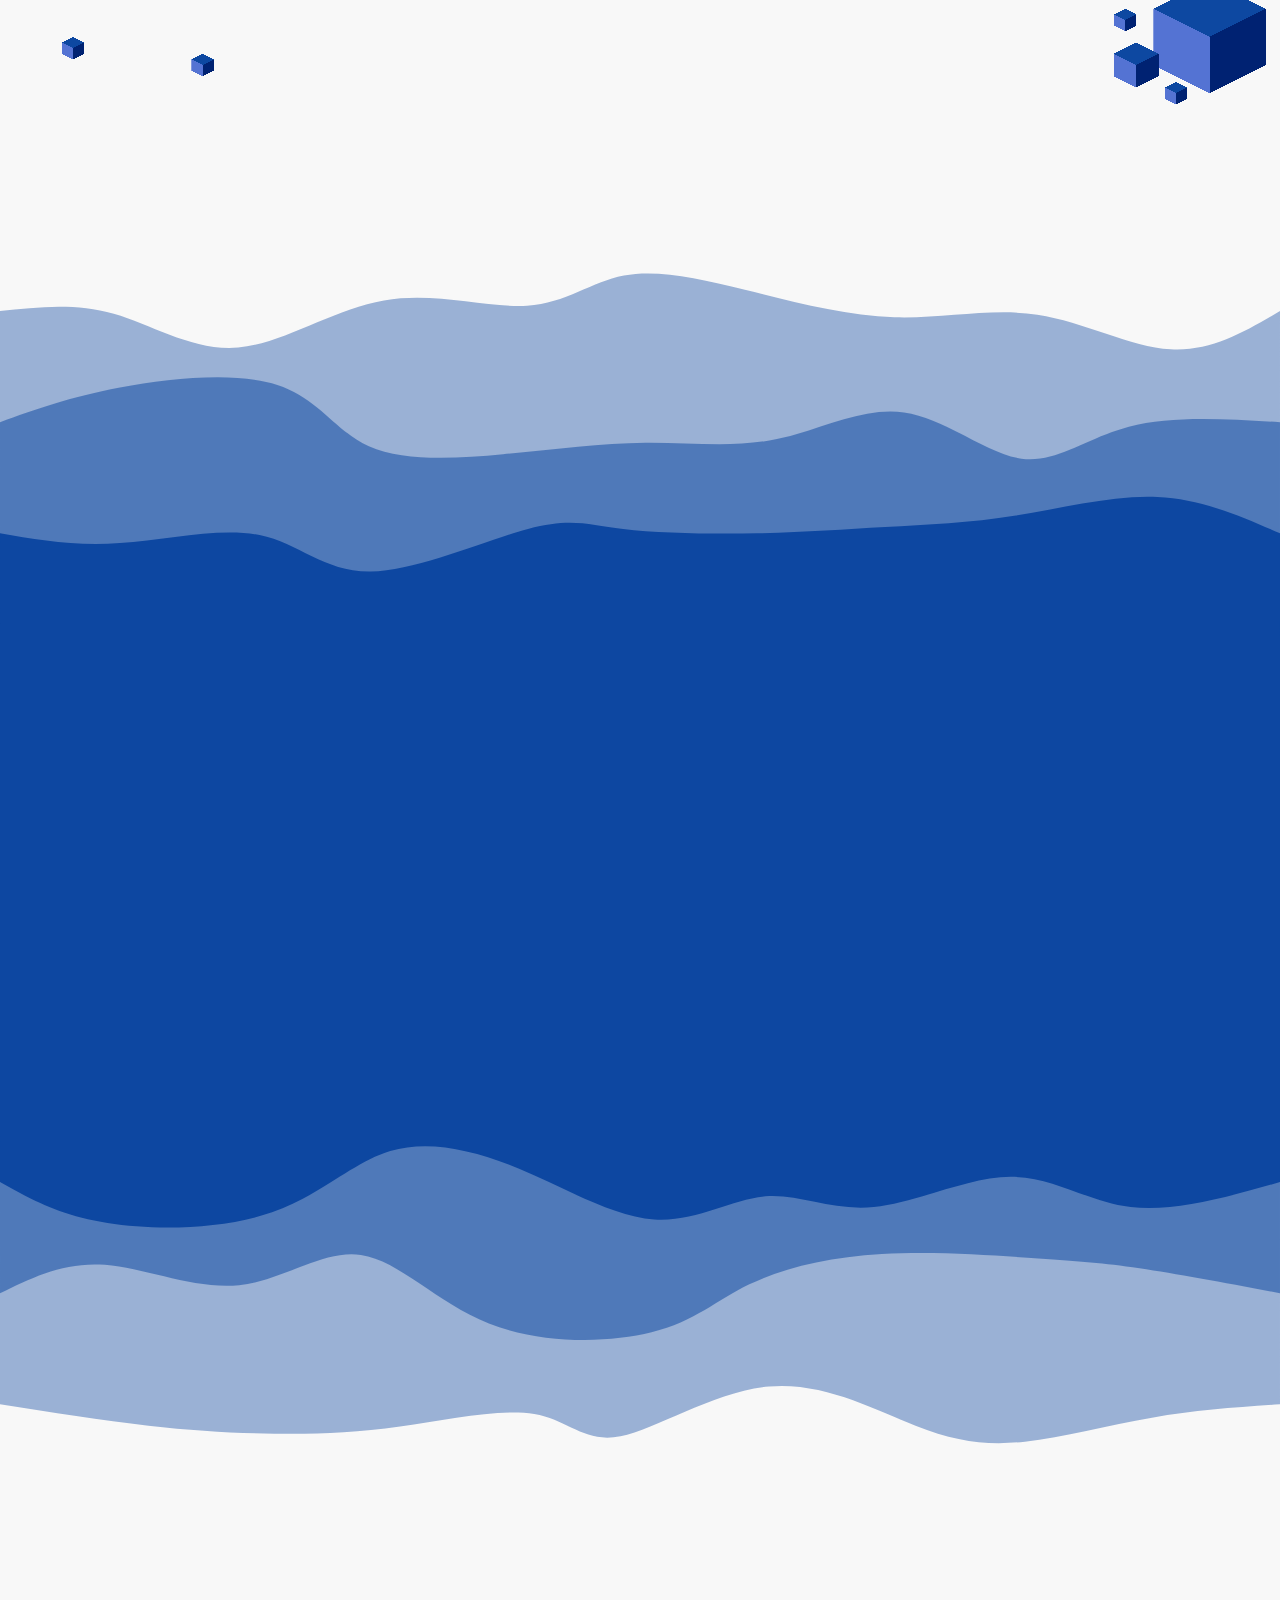
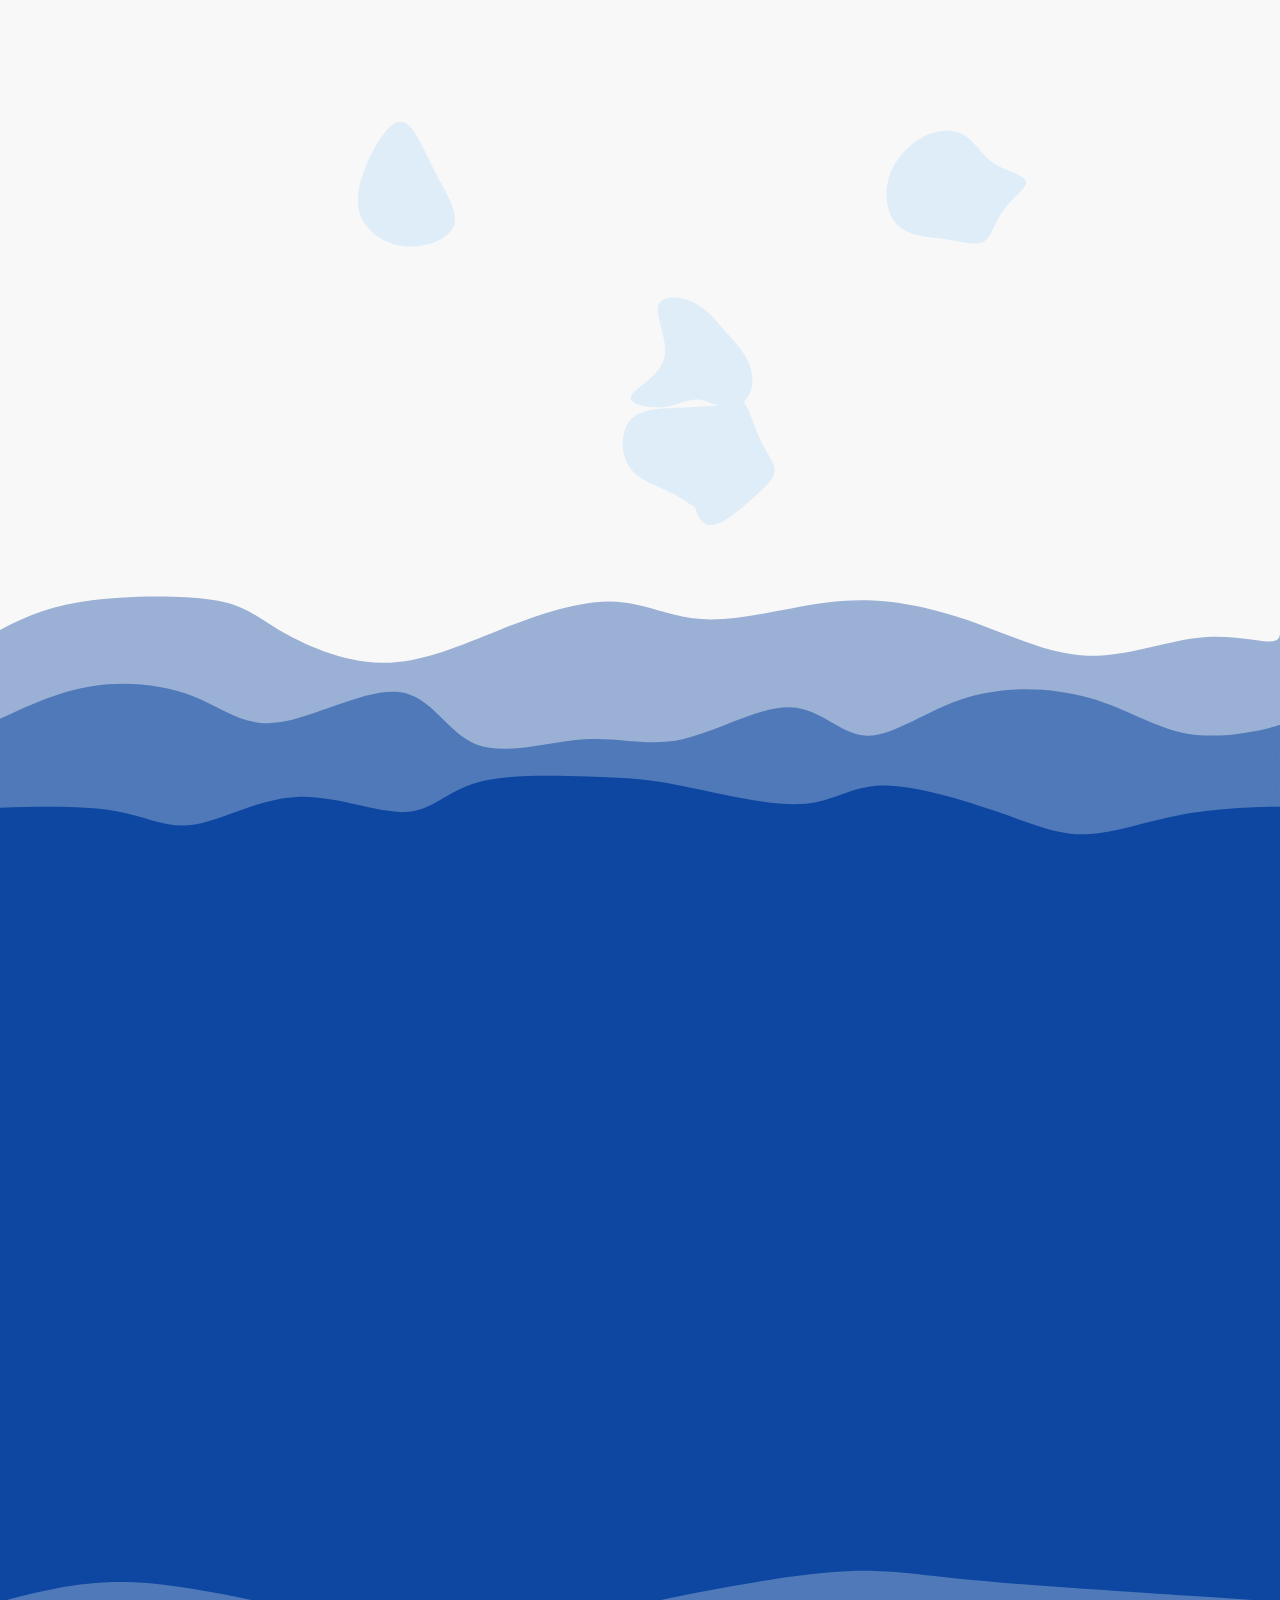
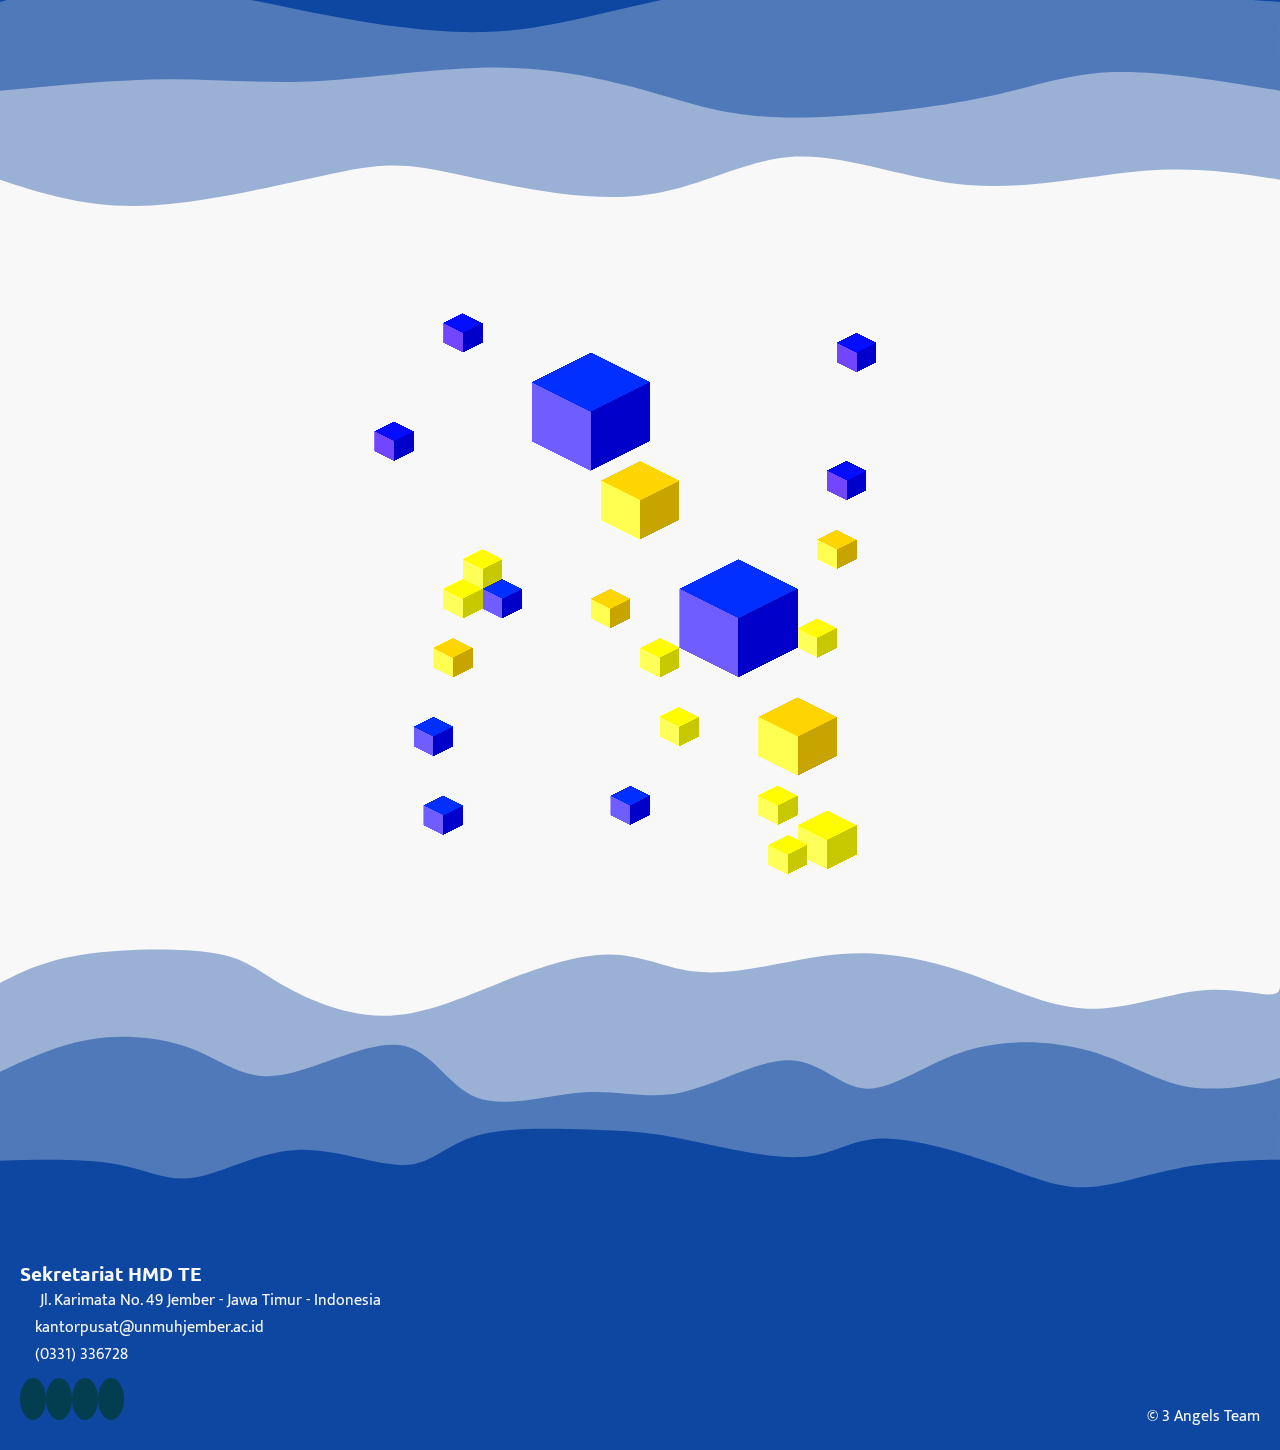
==== commit b4b2512b: "Merge pull request #19 from VictoryVicy/main" ====
--- a/index.html
+++ b/index.html
@@ -24,8 +24,8 @@
   <link rel="stylesheet" href="responsif.css">
   <link rel="stylesheet" href="style.css">
   <link rel="preconnect" href="https://fonts.googleapis.com">
-  <link rel="preconnect" href="https://fonts.gstatic.com" crossorigin>
-  <link href="https://fonts.googleapis.com/css2?family=Mukta:wght@300&display=swap" rel="stylesheet">
+<link rel="preconnect" href="https://fonts.gstatic.com" crossorigin>
+<link href="https://fonts.googleapis.com/css2?family=Mukta:wght@500&display=swap" rel="stylesheet">
   <!-- font -->
 
   <style>
@@ -76,7 +76,7 @@
       position: relative;
     }
 
-    .slider-content .show .img-c::before {
+    .slider-content .show .image-c::before {
       content: "";
       position: absolute;
       top: 0;
@@ -88,12 +88,12 @@
       mix-blend-mode: multiply;
     }
 
-    .img-c {
+    .image-c {
       height: 100vh;
       width: 100% !important;
     }
 
-    .img-c img {
+    .image-c img {
       height: 100%;
       width: 100%;
       object-fit: cover;
@@ -106,37 +106,37 @@
   <main>
     <!-- slider -->
     <section style="color: white;">
-      <div class="container-c">
+      <div class="inventory-c">
         <div class="slider">
           <div class="slider-content">
             <figure class="show">
-              <div class="img-c">
+              <div class="image-c">
                 <img src="assets/img/bgg/unj.jpg" alt="Coffee">
               </div>
               <div class="content">
-                <div class="col-md-6"
+                <div class="good-md-6"
                   style="display: flex; justify-content: center; align-items: center; flex-direction: column;">
                   <div>
                     <h1 class="title">Teknik Informatika</h1>
                     <p class="sub-title">Unversitas Muhammadiyah Jember</p>
                   </div>
                 </div>
-                <div class="col-md-6"
+                <div class="good-md-6"
                   style="display: flex; justify-content: center; align-items: center; flex-direction: column;">
                 </div>
               </div>
             </figure>
             <figure>
-              <div class="img-c">
+              <div class="image-c">
                 <img src="assets/img/bg/4.png" alt="bg1">
               </div>
               <div class="content">
-                <div class="col-md-6"
+                <div class="good-md-6"
                   style="display: flex; justify-content: center; align-items: center; flex-direction: column;">
                   <div>
                     <h1 class="title">Teknik Informatika</h1>
                     <p class="sub-title">Prodi TI Pertama di Jember</p>
-                    <p class="desc" style="font-family: 'Noto Sans Osage', sans-serif;">Bersama Program Studi Teknik
+                    <p class="desc">Bersama Program Studi Teknik
                       Informatika Universitas Muhammadiyah Jember, Anda akan
                       menemukan pengalaman belajar yang tidak hanya fokus ke ilmu pengetahuan melainkan juga pelaksanaan
                       nilai-nilai keislaman untuk membentuk karakter yang religious, profesional, dan competitive. Serta
@@ -146,11 +146,11 @@
               </div>
             </figure>
             <figure>
-              <div class="img-c">
+              <div class="image-c">
                 <img src="assets/img/bg/3.jpg" alt="bg2">
               </div>
               <div class="content">
-                <div class="col-md-6"
+                <div class="good-md-6"
                   style="display: flex; justify-content: center; align-items: center; flex-direction: column;">
                   <div>
                     <h1 class="title">Potensi Informatika</h1>
@@ -193,19 +193,19 @@
           }
         }
       </style>
-      <div class="container"
+      <div class="inventory"
         style="min-height: 100vh; display: flex; justify-content: center; align-items: center; flex-direction: column;">
-        <div class="row aos" delay="100">
+        <div class="wor aos" delay="100">
           <h2 style="color: #000000; padding: 50px; color: #FFB703;">Teknik Informatika</h2>
         </div>
-        <div class="row">
-          <div class="col-md-6 aos" delay="100"
+        <div class="wor">
+          <div class="good-md-6 aos" delay="100"
             style="display: flex; justify-content: center; align-items: center; flex-direction: column;">
             <img src="assets/img/teknik.png" alt="" style="max-height: 300px; padding: 30px;">
           </div>
-          <div class="col-md-6 aos" delay="150"
+          <div class="good-md-6 aos" delay="150"
             style="display: flex; justify-content: center; align-items: center; flex-direction: column; padding: 20px;">
-            <p class="desc" style="color: #000000;  font-family: 'Mukta', sans-serif;">
+            <p class="desc" style="color: #000000;">
               <span style="color: #FFB703;">Teknik Informatika </span>merupakan bidang ilmu yang mempelajari bagaimana
               menggunakan teknologi komputer secara optimal guna
               menangani masalah transformasi atau pengolahan data dengan proses logika. <span
@@ -246,53 +246,53 @@
         class="transition-all duration-300 ease-in-out delay-150 path-2"></path>
     </svg>
     <section style="background-color: #0d47a1; margin-top: -20px;">
-      <div class="container"
+      <div class="inventory"
         style="min-height: 50vh; display: flex; justify-content: center; align-items: center; flex-direction: column;">
-        <div class="row aos">
+        <div class="wor aos">
           <h2 style="color: #fff; padding: 10px;">Kenapa Harus Teknik Informatika Universitas Muhammadiyah Jember?</h2>
         </div>
-        <div class="row aos">
-          <div class="col-md-3" style="padding: 30px;">
+        <div class="wor aos">
+          <div class="good-md-3" style="padding: 30px;">
             <!-- card -->
             <div class="card inner">
               <div class="overlay"></div>
               <div class="circle">
                 <i class="fa-solid fa-computer f-icon"></i>
               </div>
-              <p style="font-family: 'Mukta', sans-serif;">Fasilitas yang lengkap</p>
+              <p>Fasilitas yang lengkap</p>
             </div>
             <!-- end -->
           </div>
-          <div class="col-md-3" style="padding: 30px;">
+          <div class="good-md-3" style="padding: 30px;">
             <!-- card -->
             <div class="card inner">
               <div class="overlay"></div>
               <div class="circle">
                 <i class="fa-solid fa-school f-icon"></i>
               </div>
-              <p style="font-family: 'Mukta', sans-serif;">Lingkungan yang nyaman</p>
+              <p>Lingkungan yang nyaman</p>
             </div>
             <!-- end -->
           </div>
-          <div class="col-md-3" style="padding: 30px;">
+          <div class="good-md-3" style="padding: 30px;">
             <!-- card -->
             <div class="card inner">
               <div class="overlay"></div>
               <div class="circle">
                 <i class="fa-solid fa-chalkboard-user f-icon"></i>
               </div>
-              <p style="font-family: 'Mukta', sans-serif;">Pengajar yang kompeten</p>
+              <p>Pengajar yang kompeten</p>
             </div>
             <!-- end -->
           </div>
-          <div class="col-md-3" style="padding: 30px;">
+          <div class="good-md-3" style="padding: 30px;">
             <!-- card -->
             <div class="card inner">
               <div class="overlay"></div>
               <div class="circle">
                 <i class="fa-solid fa-handshake user f-icon"></i>
               </div>
-              <p style="font-family: 'Mukta', sans-serif;">Kerjasama yang luas</p>
+              <p>Kerjasama yang luas</p>
             </div>
             <!-- end -->
           </div>
@@ -446,9 +446,9 @@
         </svg>
       </div>
       <!-- main c -->
-      <div class="container"
+      <div class="inventory"
         style="min-height: 70vh; display: flex; justify-content: center; align-items: center; flex-direction: column;">
-        <div class="row aos">
+        <div class="wor aos">
           <h2 style="color: #000000; padding: 10px;">Bahasa Pemrograman yang dipelajari</h2>
         </div>
         <a class="aos" href="bahasa.html">
@@ -572,12 +572,12 @@
     </svg>
     <!-- gallery -->
     <section style="background-color: #0d47a1; margin-top: -10px;">
-      <div class="container aos"
+      <div class="inventory aos"
         style="min-height: 70vh; display: flex; justify-content: center; align-items: center; flex-direction: column;">
-        <div class="row" style="margin: 30px;">
+        <div class="wor" style="margin: 30px;">
           <h2 style="color: #fff; padding: 10px;">Gallery</h2>
         </div>
-        <div class="row-c">
+        <div class="wor-c">
           <div id="gallery">
             <div><img src="assets/img/gallery/3.JPG" /><a href="#lightbox-1">512</a></div>
             <div><img src="assets/img/gallery/2.JPG" /><a href="#lightbox-2">513</a></div>
@@ -758,17 +758,31 @@
         transform: translateY(11em) translateX(6em);
       }
     </style>
-    <section style="background-color: #f8f8f8;">
-      <div class="container"
+    <section class="isometri2" style="background-color: #f8f8f8;">
+      <style>
+        .isometri2 {
+          background-image: url(assets/img/bg/iiisometric2.svg);
+          background-size: auto;
+          background-position: center;
+          background-repeat: no-repeat;
+        }
+
+        @media screen and (max-width: 768px) {
+          .isometri2 {
+            background-image: none;
+          }
+        }
+      </style>
+      <div class="inventory"
         style="min-height: 70vh; display: flex; justify-content: center; align-items: center; flex-direction: column;">
-        <div class="row">
-          <div class="col-md-12 aos">
+        <div class="wor">
+          <div class="good-md-12 aos">
             <h1 class="text-center">Informasi Pendaftaran</h1>
-            <p style="font-family: 'Mukta', sans-serif;">Penerimaan Mahasiswa Baru di Universitas Muhammadiyah Jember Terdiri Dari Beberapa Jalur</p>
-          </div>
-        </div>
-        <div class="row aos" style="width: 100%; min-height: 500px;">
-          <div class="col-md-6"
+            <p>Penerimaan Mahasiswa Baru di Universitas Muhammadiyah Jember Terdiri Dari Beberapa Jalur</p>
+          </div>
+        </div>
+        <div class="wor aos" style="width: 100%; min-height: 500px;">
+          <div class="good-md-6"
             style="display: flex; justify-content: center; align-items: center; flex-direction: column;">
             <div class="card-c">
               <div class="heading">PMDK</div>
@@ -780,7 +794,7 @@
               <i class="fa-solid fa-book" style="font-size: 100px;"></i>
             </div>
           </div>
-          <div class="col-md-6"
+          <div class="good-md-6"
             style="display: flex; justify-content: center; align-items: center; flex-direction: column;">
             <div class="card-c">
               <div class="heading">SMPTM</div>
@@ -813,44 +827,47 @@
         class="transition-all duration-300 ease-in-out delay-150 path-2"></path>
     </svg>
   </main>
-  <!-- footer -->
-  <footer style="background-color: #0d47a1; margin-top: -5px; padding: 20px; color: #f8f8f8;">
-    <div class="container-fluid">
-      <div class="row" style="display: flex; justify-content: space-between; align-items: end; flex-direction: row;">
-        <div class="col-md-4">
-          <h3>Sekretariat HMD TE</h3>
-
-          <div class="alamat icon">
-            <i class="fas fa-map-marker-alt"></i>
-            <p style="font-family: 'Mukta', sans-serif;">Jl. Karimata No. 49 Jember - Jawa Timur - Indonesia</p>
-          </div>
-          <!-- email -->
-          <div class="email icon">
-            <i class="fas fa-envelope"></i>
-            <p style="font-family: 'Mukta', sans-serif;">kantorpusat@unmuhjember.ac.id</p>
-          </div>
-          <!-- telp -->
-          <div class="telp icon">
-            <i class="fas fa-phone-alt"></i>
-            <p style="font-family: 'Mukta', sans-serif;">(0331) 336728</p>
-          </div>
-          <!-- sosmed -->
-          <div class="sosmed">
-            <a href="https://www.instagram.com/unmuhjember_ofc/" target="_blank"><i class="fab fa-instagram"></i></a>
-            <a href="https://www.facebook.com/profile.php?id=100012524498447" target="_blank"><i class="fab fa-facebook"></i></a>
-            <a href="https://twitter.com/unmuhjember_ofc?lang=en" target="_blank"><i class="fab fa-twitter"></i></a>
-            <a href="https://www.youtube.com/channel/UCleKMJMJhS_3HwgSLW0Ywfw" target="_blank"><i
-                class="fab fa-youtube"></i></a>
-          </div>
-        </div>
-        <div class="col-md-4">
-          <!-- copyright -->
-          <p style="text-align: end; font-family: 'Mukta', sans-serif;">&copy 3 Angels Team</p>
-        </div>
+ <!-- footer -->
+ <section style="background-color: #0D47A1;">
+<footer style="background-color: #0d47a1; margin-top: -5px; padding: 20px; color: #f8f8f8;">
+  
+  <div class="inventory-fluid">
+    <div class="wor" style="display: flex; justify-content: space-between; align-items: end; flex-direction: row;">
+      <div class="good-md-4">
+        <h3>Sekretariat HMD TE</h3>
+
+        <div class="alamat icon">
+          <i class="fas fa-map-marker-alt"></i>
+          <p>Jl. Karimata No. 49 Jember - Jawa Timur - Indonesia</p>
+        </div>
+        <!-- email -->
+        <div class="email icon">
+          <i class="fas fa-envelope"></i>
+          <p>kantorpusat@unmuhjember.ac.id</p>
+        </div>
+        <!-- telp -->
+        <div class="telp icon">
+          <i class="fas fa-phone-alt"></i>
+          <p>(0331) 336728</p>
+        </div>
+        <!-- sosmed -->
+        <div class="sosmed">
+          <a href="https://www.instagram.com/unmuhjember_ofc/" target="_blank"><i class="fab fa-instagram"></i></a>
+          <a href="https://www.facebook.com/profile.php?id=100012524498447" target="_blank"><i class="fab fa-facebook"></i></a>
+          <a href="https://twitter.com/unmuhjember_ofc?lang=en" target="_blank"><i class="fab fa-twitter"></i></a>
+          <a href="https://www.youtube.com/channel/UCleKMJMJhS_3HwgSLW0Ywfw" target="_blank"><i
+              class="fab fa-youtube"></i></a>
+        </div>
+      </div>
+      <div class="good-md-4">
+        <!-- copyright -->
+        <p style="text-align: end;">&copy 3 Angels Team</p>
       </div>
     </div>
-  </footer>
-  <!-- footer end -->
+  </div>
+</footer>
+</section>
+<!-- footer end -->
   <script src="assets/js/aos.js"></script>
   <script src="slider.js"></script>
   <script src="script.js"></script>
--- a/slider.css
+++ b/slider.css
@@ -0,0 +1,111 @@
+html, body {
+    margin: 0;
+    padding: 0;
+    font-family: "Poppins", sans-serif;
+}
+
+.inventory-c {
+    display: flex;
+    align-items: center;
+    justify-content: center;
+    width: 100vw;
+    height: 100vh;
+    background-color: black;
+}
+
+.slider {
+    position: relative;
+    display: flex;
+    flex-direction: column;
+    align-items: center;
+    width: 100%;
+    height: 100%;
+}
+
+.slider-content {
+    position: relative;
+    width: 100%;
+    height: 100%;
+}
+
+.slider-content figure {
+    position: absolute;
+    top: 0;
+    left: 0;
+    display: flex;
+    overflow: hidden;
+    width: 100%;
+    height: 100%;
+}
+
+.slider-content figure img, .slider-content figure .content {
+    object-fit: cover;
+    background-position: center center;
+    background-size: cover;
+    width: 100%;
+    transform-origin: center;
+    transition-duration: .5s;
+    transition-property: transform, opacity;
+    opacity: 0;
+}
+
+.slider-content figure.show img, .slider-content figure.show .content {
+    background-position: center center;
+    opacity: 1;
+}
+
+.slider-navigation {
+    position: absolute;
+    display: flex;
+    align-items: center;
+    justify-content: space-between;
+    top: 0;
+    bottom: 0;
+    left: 0;
+    right: 0;
+    padding: 0px 30px;
+}
+
+.slider-navigation button {
+    position: absolute;
+    bottom: 15px;
+    width: 50px;
+    height: 50px;
+    border-radius: 50%;
+    border: 1px solid #ecedf0;
+    cursor: pointer;
+    background-color: #fff;
+    transform: translateX(-50%);
+    left: 50%;
+    z-index: 5;
+    -webkit-transform: translateX(-50%);
+    -moz-transform: translateX(-50%);
+    -ms-transform: translateX(-50%);
+    -o-transform: translateX(-50%);
+}
+
+.slider-navigation button.disabled {
+    pointer-events: none;
+}
+
+.slider-content .content {
+    position: absolute;
+    top: 0;
+    left: 0;
+    display: flex;
+    flex-wrap: wrap;
+    width: 100%;
+    height: 100%;
+}
+
+.slider-content .content>div {
+    padding: 20px;
+    box-sizing: border-box;
+}
+
+@media (max-width: 767px) {
+    .slider-content .content>div {
+        width: 100%;
+        float: none;
+    }
+}--- a/responsif.css
+++ b/responsif.css
@@ -0,0 +1,231 @@
+/* Grid Container */
+.inventory {
+    width: 100%;
+    max-width: 1140px;
+    margin-left: auto;
+    margin-right: auto;
+    box-sizing: border-box;
+}
+
+.inventory-fluid {
+    width: 100%;
+    box-sizing: border-box;
+}
+/* Grid Columns */
+.good-1 {
+    width: 8.3333333333%;
+    float: left;
+}
+
+.good-2 {
+    width: 16.6666666667%;
+    float: left;
+}
+
+.good-3 {
+    width: 25%;
+    float: left;
+}
+
+.good-4 {
+    width: 33.3333333333%;
+    float: left;
+}
+
+.good-5 {
+    width: 41.6666666667%;
+    float: left;
+}
+
+.good-6 {
+    width: 50%;
+    float: left;
+}
+
+.good-7 {
+    width: 58.3333333333%;
+    float: left;
+}
+
+.good-8 {
+    width: 66.6666666667%;
+    float: left;
+}
+
+.good-9 {
+    width: 75%;
+    float: left;
+}
+
+.good-10 {
+    width: 83.3333333333%;
+    float: left;
+}
+
+.good-11 {
+    width: 91.6666666667%;
+    float: left;
+}
+
+.good-12 {
+    width: 100%;
+    float: left;
+}
+
+/* Clearfix */
+.clearfix::after {
+    content: "";
+    display: table;
+    clear: both;
+}
+
+.image-fluid {
+    max-width: 100%;
+    height: auto;
+
+}
+
+/* breakpoint md */
+
+
+@media (min-width: 768px) {
+
+    .good-md {
+        flex: 1 0 0%;
+    }
+
+    .wor-goods-md-auto>* {
+        flex: 0 0 auto;
+        width: auto;
+    }
+
+    .wor-goods-md-1>* {
+        flex: 0 0 auto;
+        width: 100%;
+    }
+
+    .wor-cols-md-2>* {
+        flex: 0 0 auto;
+        width: 50%;
+    }
+
+    .wor-goods-md-3>* {
+        flex: 0 0 auto;
+        width: 33.3333333333%;
+    }
+
+    .wor-goods-md-4>* {
+        flex: 0 0 auto;
+        width: 25%;
+    }
+
+    .wor-goods-md-5>* {
+        flex: 0 0 auto;
+        width: 20%;
+    }
+
+    .wor-goods-md-6>* {
+        flex: 0 0 auto;
+        width: 16.6666666667%;
+    }
+
+    .good-md-auto {
+        flex: 0 0 auto;
+        width: auto;
+    }
+
+    .good-md-1 {
+        flex: 0 0 auto;
+        width: 8.33333333%;
+    }
+
+    .good-md-2 {
+        flex: 0 0 auto;
+        width: 16.66666667%;
+    }
+
+    .good-md-3 {
+        flex: 0 0 auto;
+        width: 25%;
+    }
+
+    .good-md-4 {
+        flex: 0 0 auto;
+        width: 33.33333333%;
+    }
+
+    .good-md-5 {
+        flex: 0 0 auto;
+        width: 41.66666667%;
+    }
+
+    .good-md-6 {
+        flex: 0 0 auto;
+        width: 50%;
+    }
+
+    .good-md-7 {
+        flex: 0 0 auto;
+        width: 58.33333333%;
+    }
+
+    .good-md-8 {
+        flex: 0 0 auto;
+        width: 66.66666667%;
+    }
+
+    .good-md-9 {
+        flex: 0 0 auto;
+        width: 75%;
+    }
+
+    .good-md-10 {
+        flex: 0 0 auto;
+        width: 83.33333333%;
+    }
+
+    .good-md-11 {
+        flex: 0 0 auto;
+        width: 91.66666667%;
+    }
+
+    .good-md-12 {
+        flex: 0 0 auto;
+        width: 100%;
+    }
+}
+
+@media (max-width: 767px) {
+    .inventory {
+        flex-direction: column;
+    }
+
+    .good-md-1,
+    .good-md-2,
+    .good-md-3,
+    .good-md-4,
+    .good-md-5,
+    .good-md-6,
+    .good-md-7,
+    .good-md-8,
+    .good-md-9,
+    .good-md-10,
+    .good-md-11,
+    .good-md-12 {
+        width: 100%;
+        float: none;
+    }
+}
+
+
+.wor {
+    display: flex;
+    flex-wrap: wrap;
+
+}
+
+.wor>* {
+    box-sizing: border-box;
+    flex-shrink: 0;
+    max-width: 100%;
+}--- a/style.css
+++ b/style.css
@@ -13,6 +13,10 @@
     overflow-x: hidden;
     font-family: 'Open Sans', sans-serif !important;
     background-color: #f8f8f8;
+}
+
+p {
+    font-family: 'Mukta', sans-serif;
 }
 
 /* nvbar */
@@ -1006,8 +1010,8 @@
     font-family: 'Lilita One', cursive;
     font-style: normal !important;
     font-weight: 700 !important;
-    font-size: 100px;
-    background: linear-gradient(270deg, #f1f6fd 50%, #104EAD 100%);
+    font-size: 80px;
+    background: linear-gradient(270deg, #e4a000 70%, #104EAD 100%);
     -webkit-background-clip: text;
     -webkit-text-fill-color: transparent;
     background-clip: text;
@@ -1028,7 +1032,7 @@
     column-gap: 30px;
     align-items: center;
     font-family: 'Lilita One', cursive;
-    background: linear-gradient(270deg, #f1f6fd 50%, #104EAD 100%);
+    background: linear-gradient(270deg, #e4a000 70%, #104EAD 100%);
     -webkit-background-clip: text;
     -webkit-text-fill-color: transparent;
     background-clip: text;
@@ -1339,7 +1343,7 @@
     font-style: normal;
     line-height: 105px;
     font-weight: 700;
-    color: #ffffff;
+    color: #000;
     display: flex;
     align-items: center;
     justify-content: center;
@@ -1382,6 +1386,7 @@
     color: #000;
     line-height: 28px;
     font-weight: 500;
+    font-family: 'Mukta', sans-serif;
 }
 
 .gambar-bahasa {
@@ -1786,7 +1791,7 @@
 
 
 @media (max-width: 768px) {
-    .container {
+    .inventory {
       padding-left: 15px;
       padding-right: 15px;
     }
